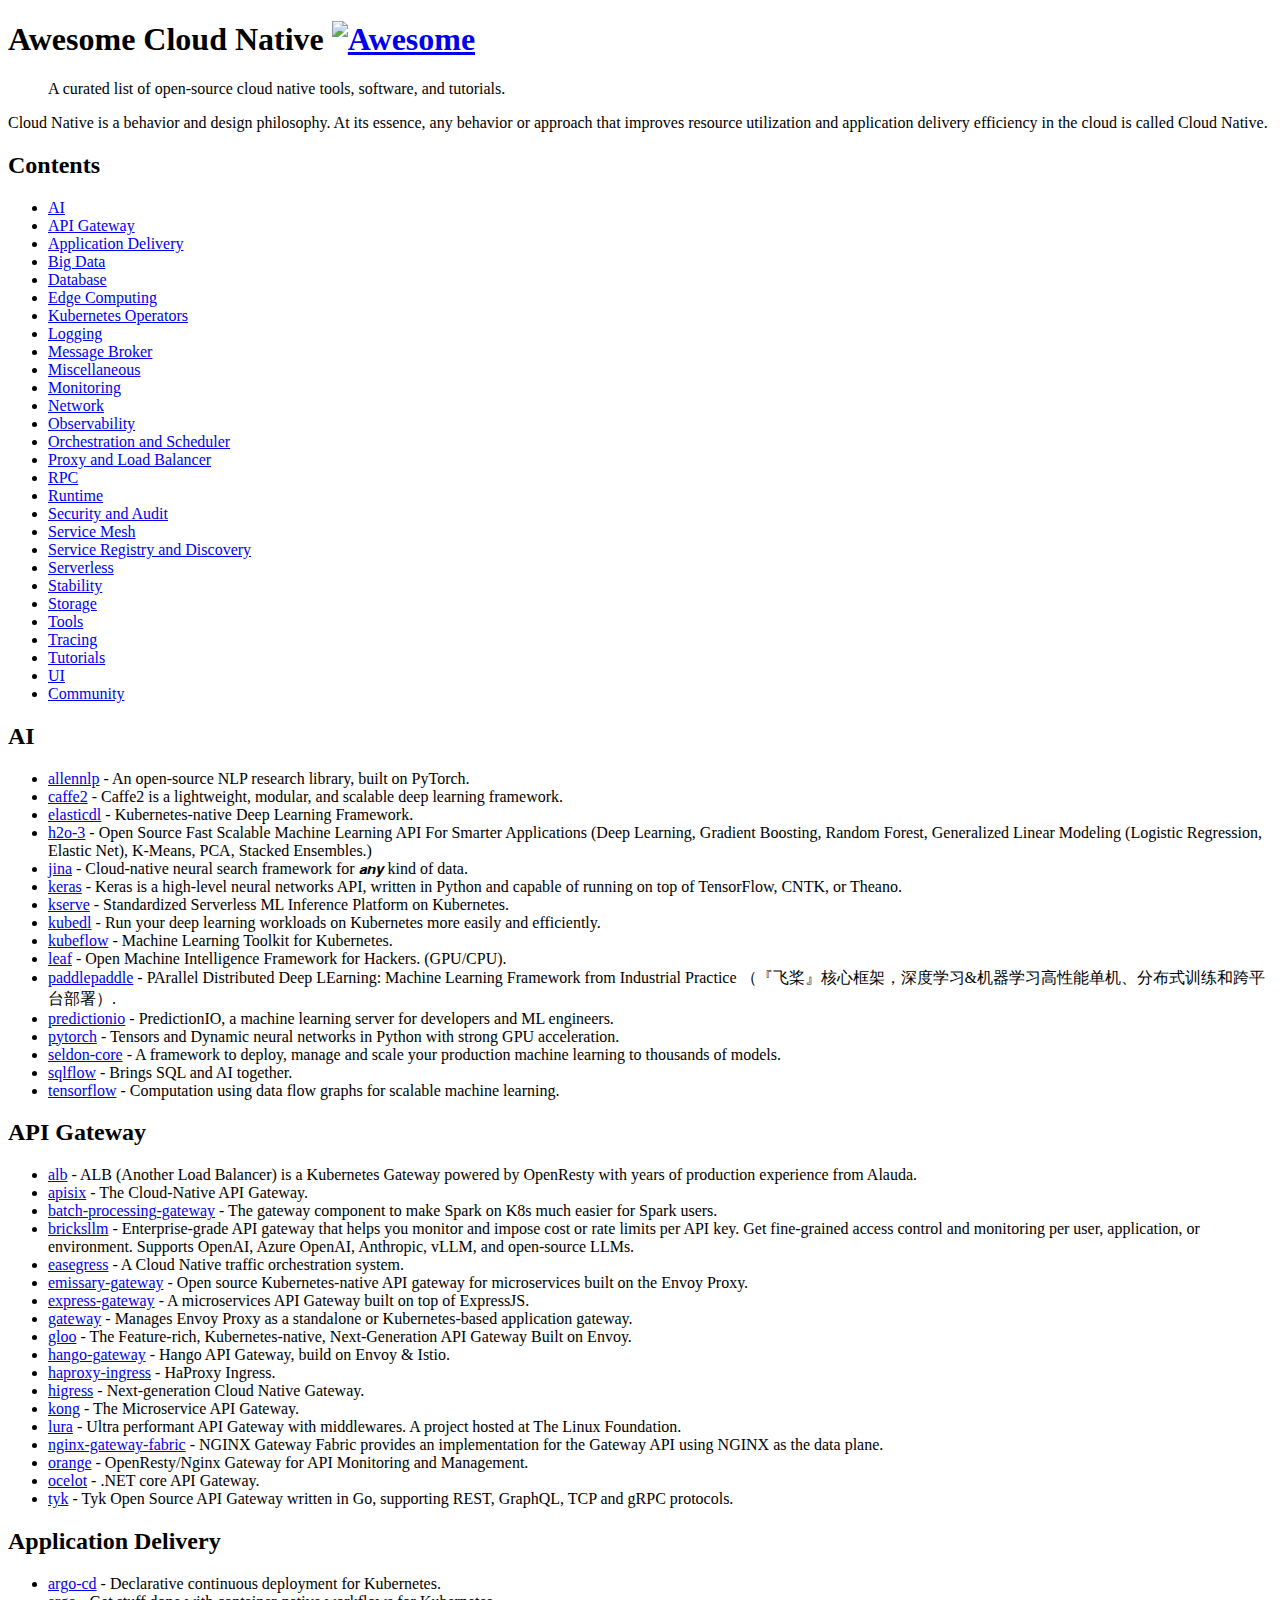
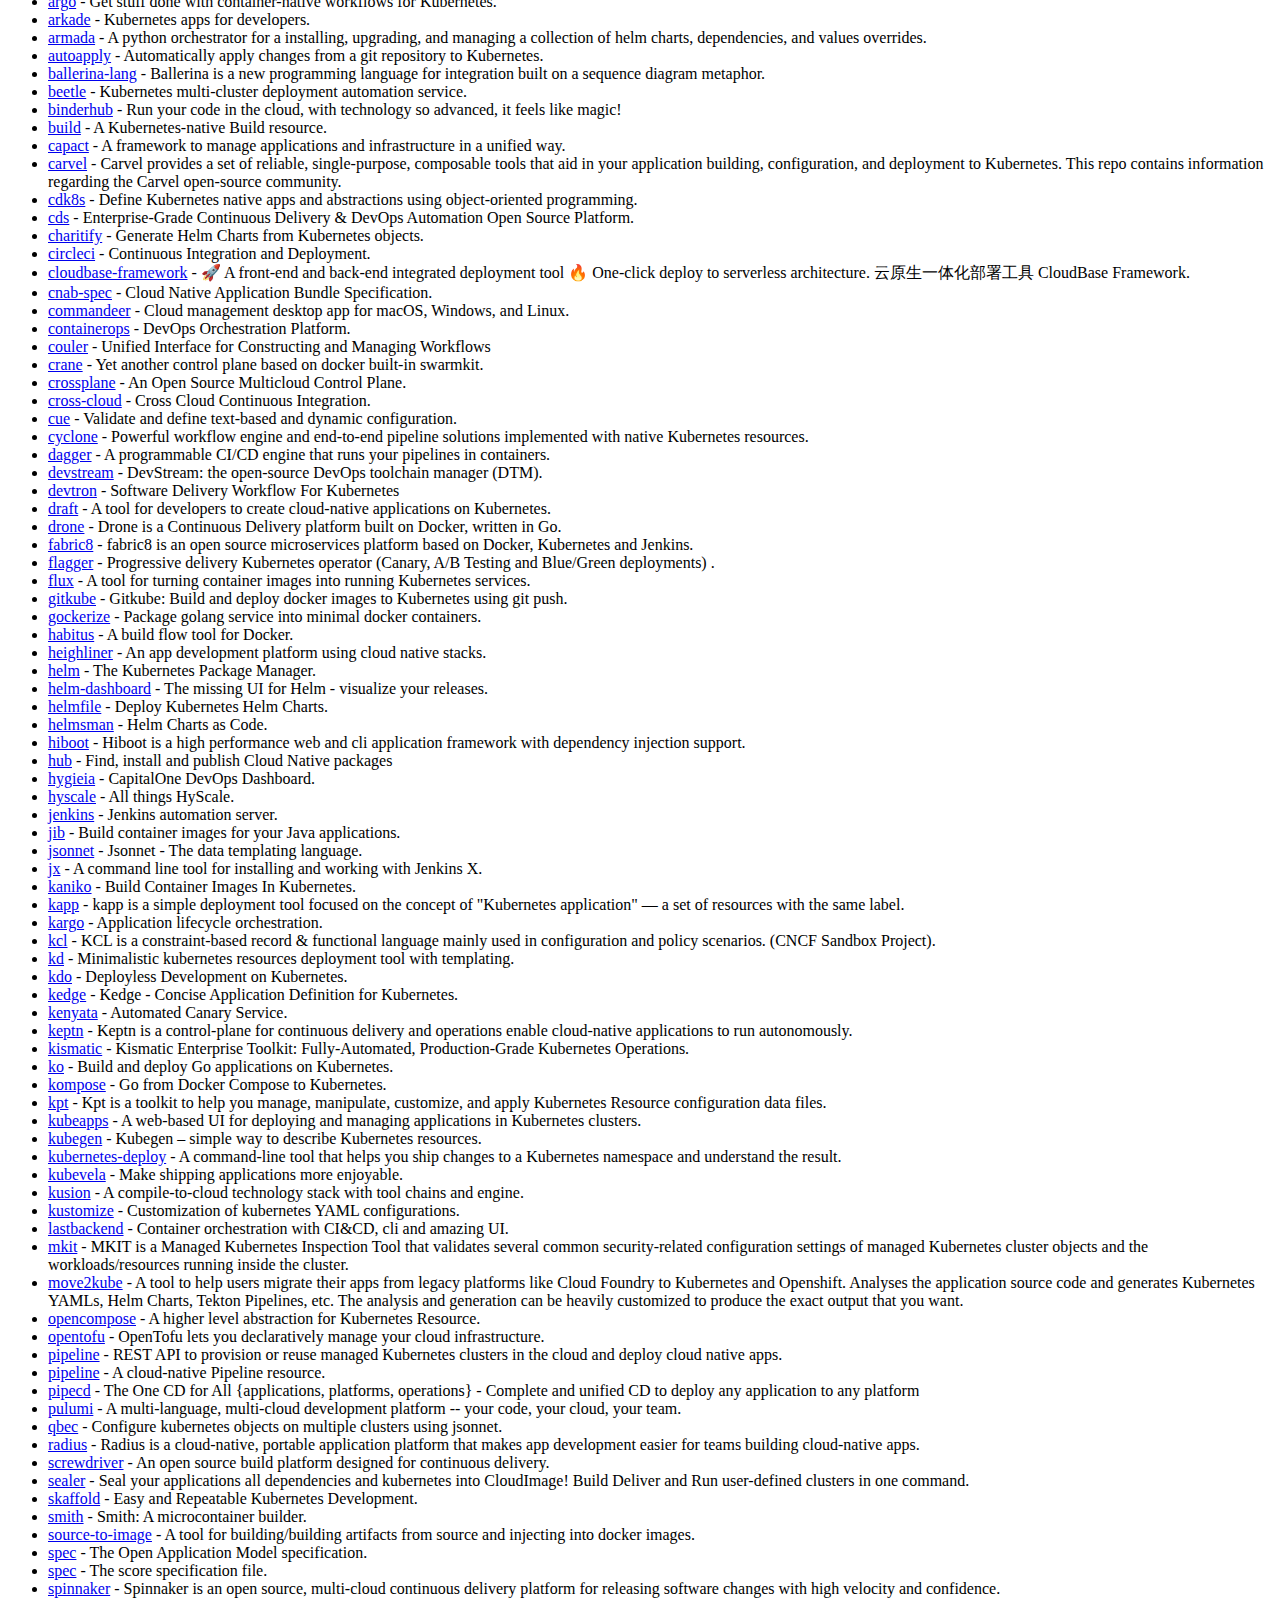
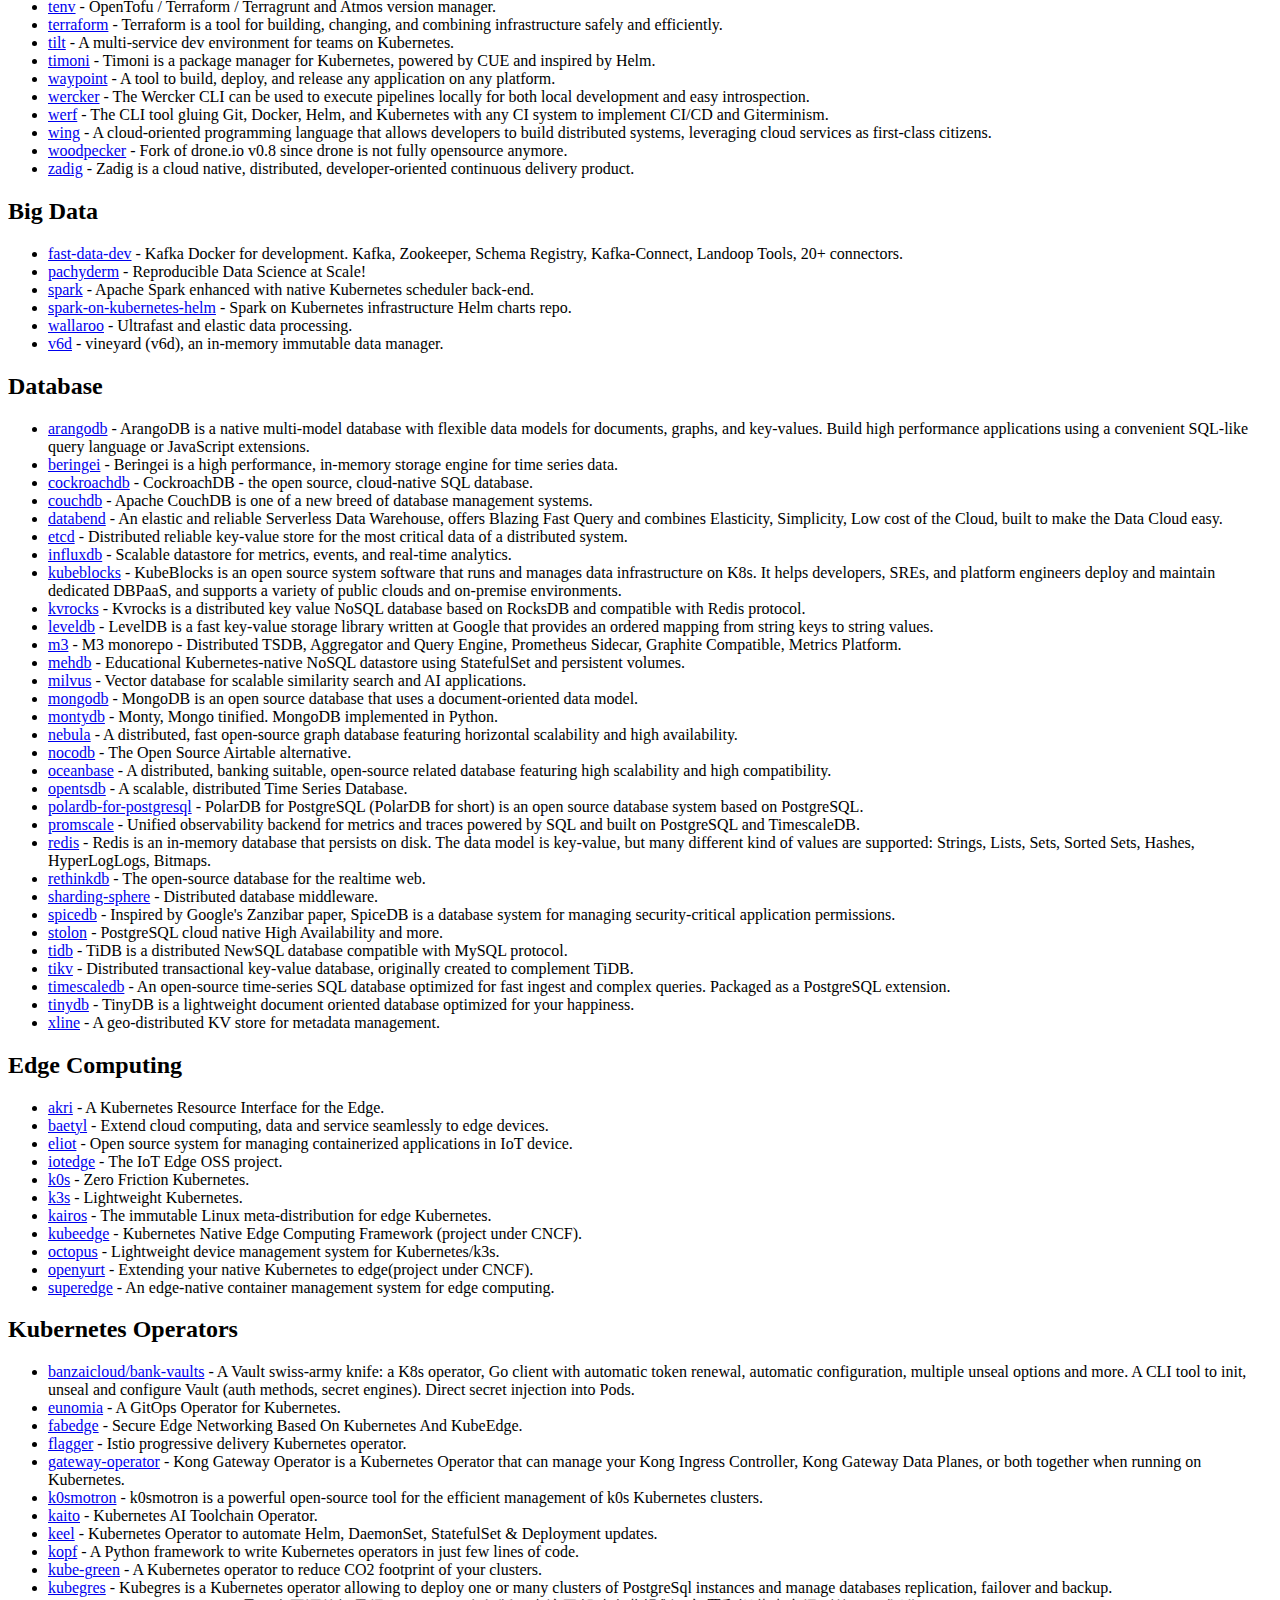
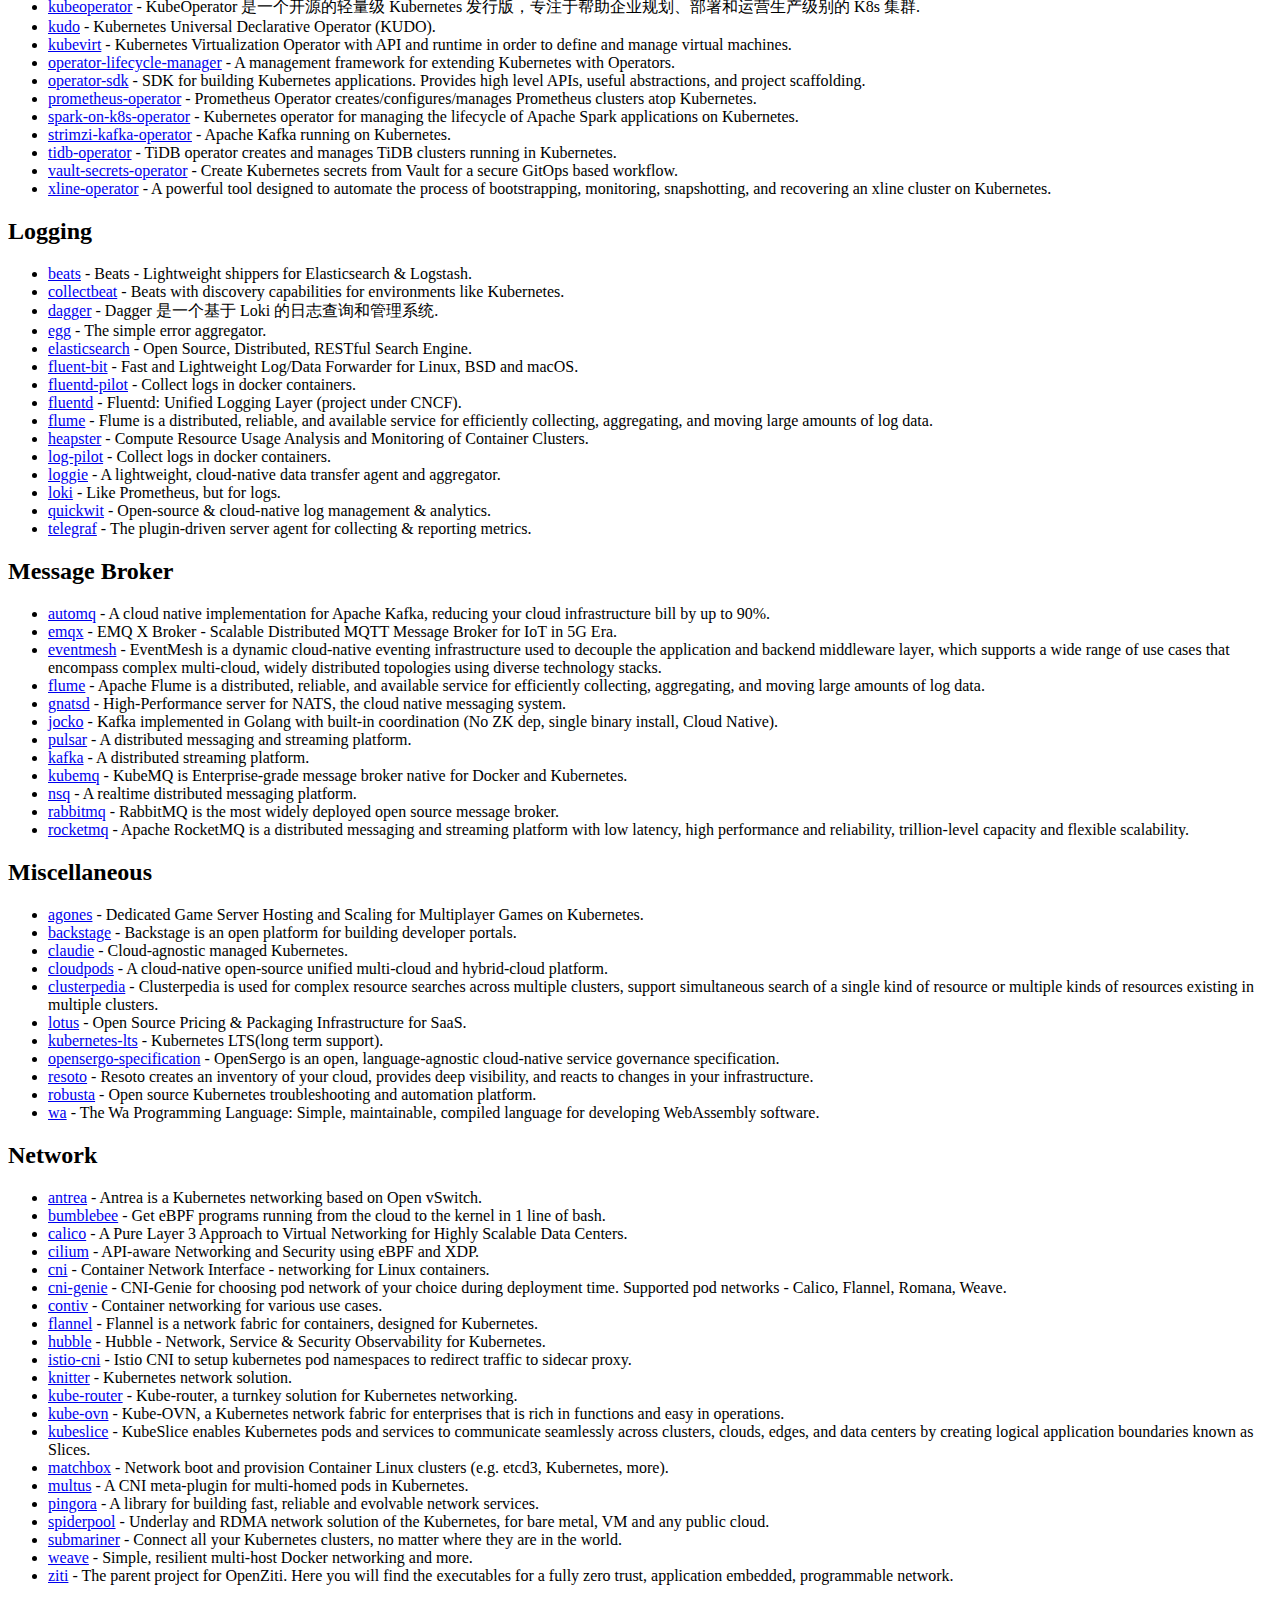
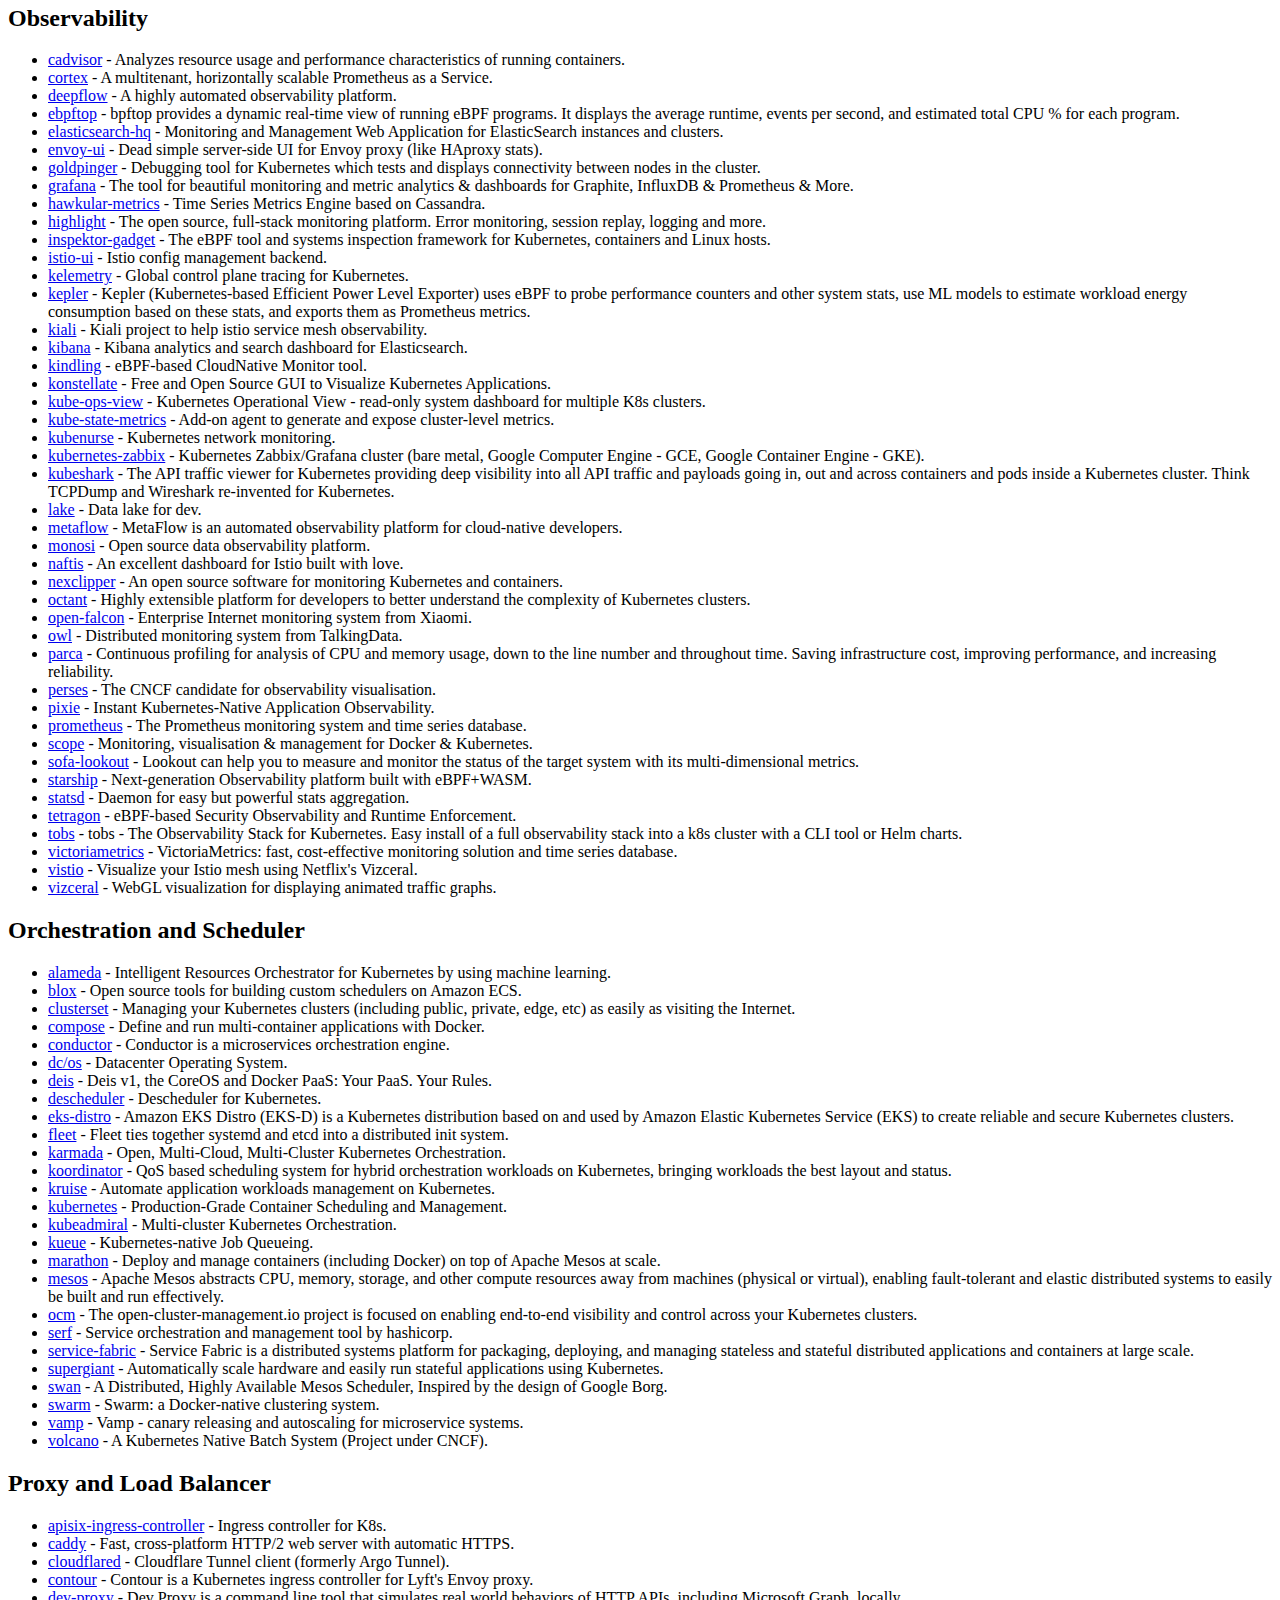
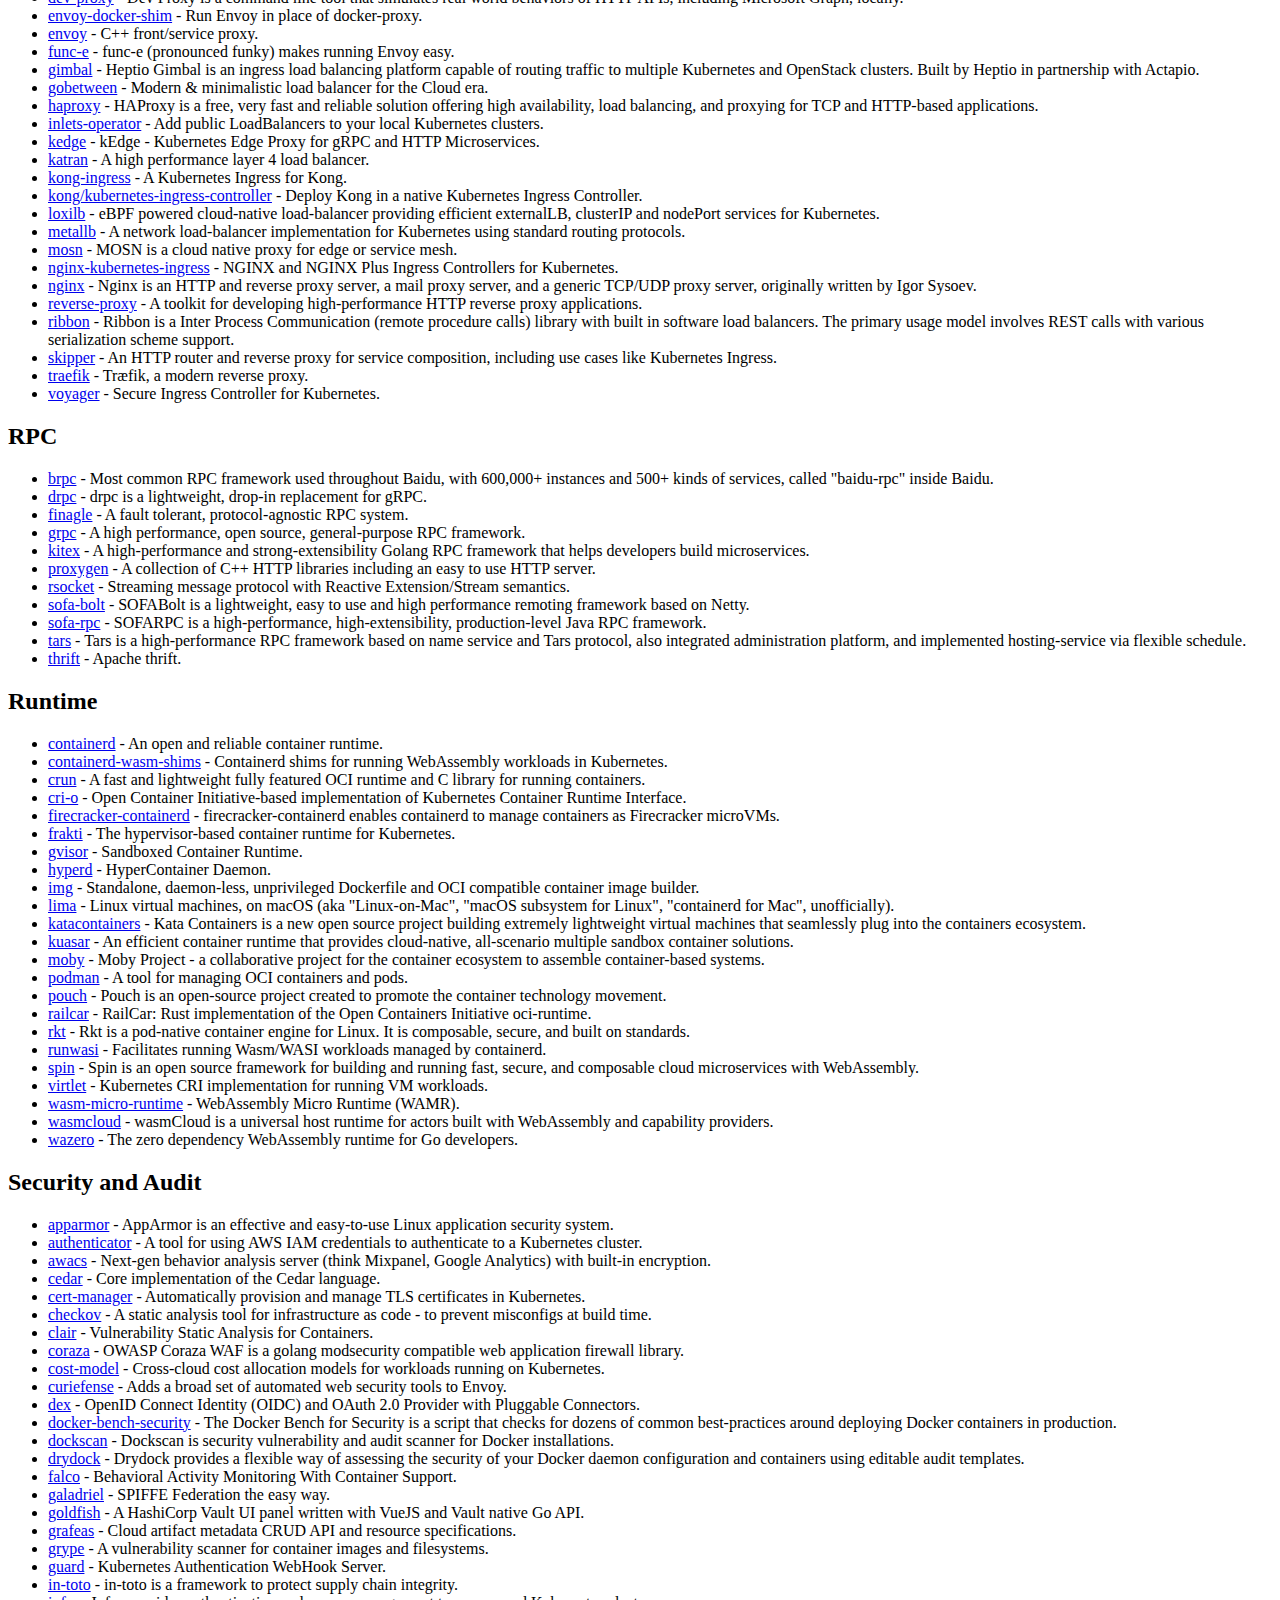
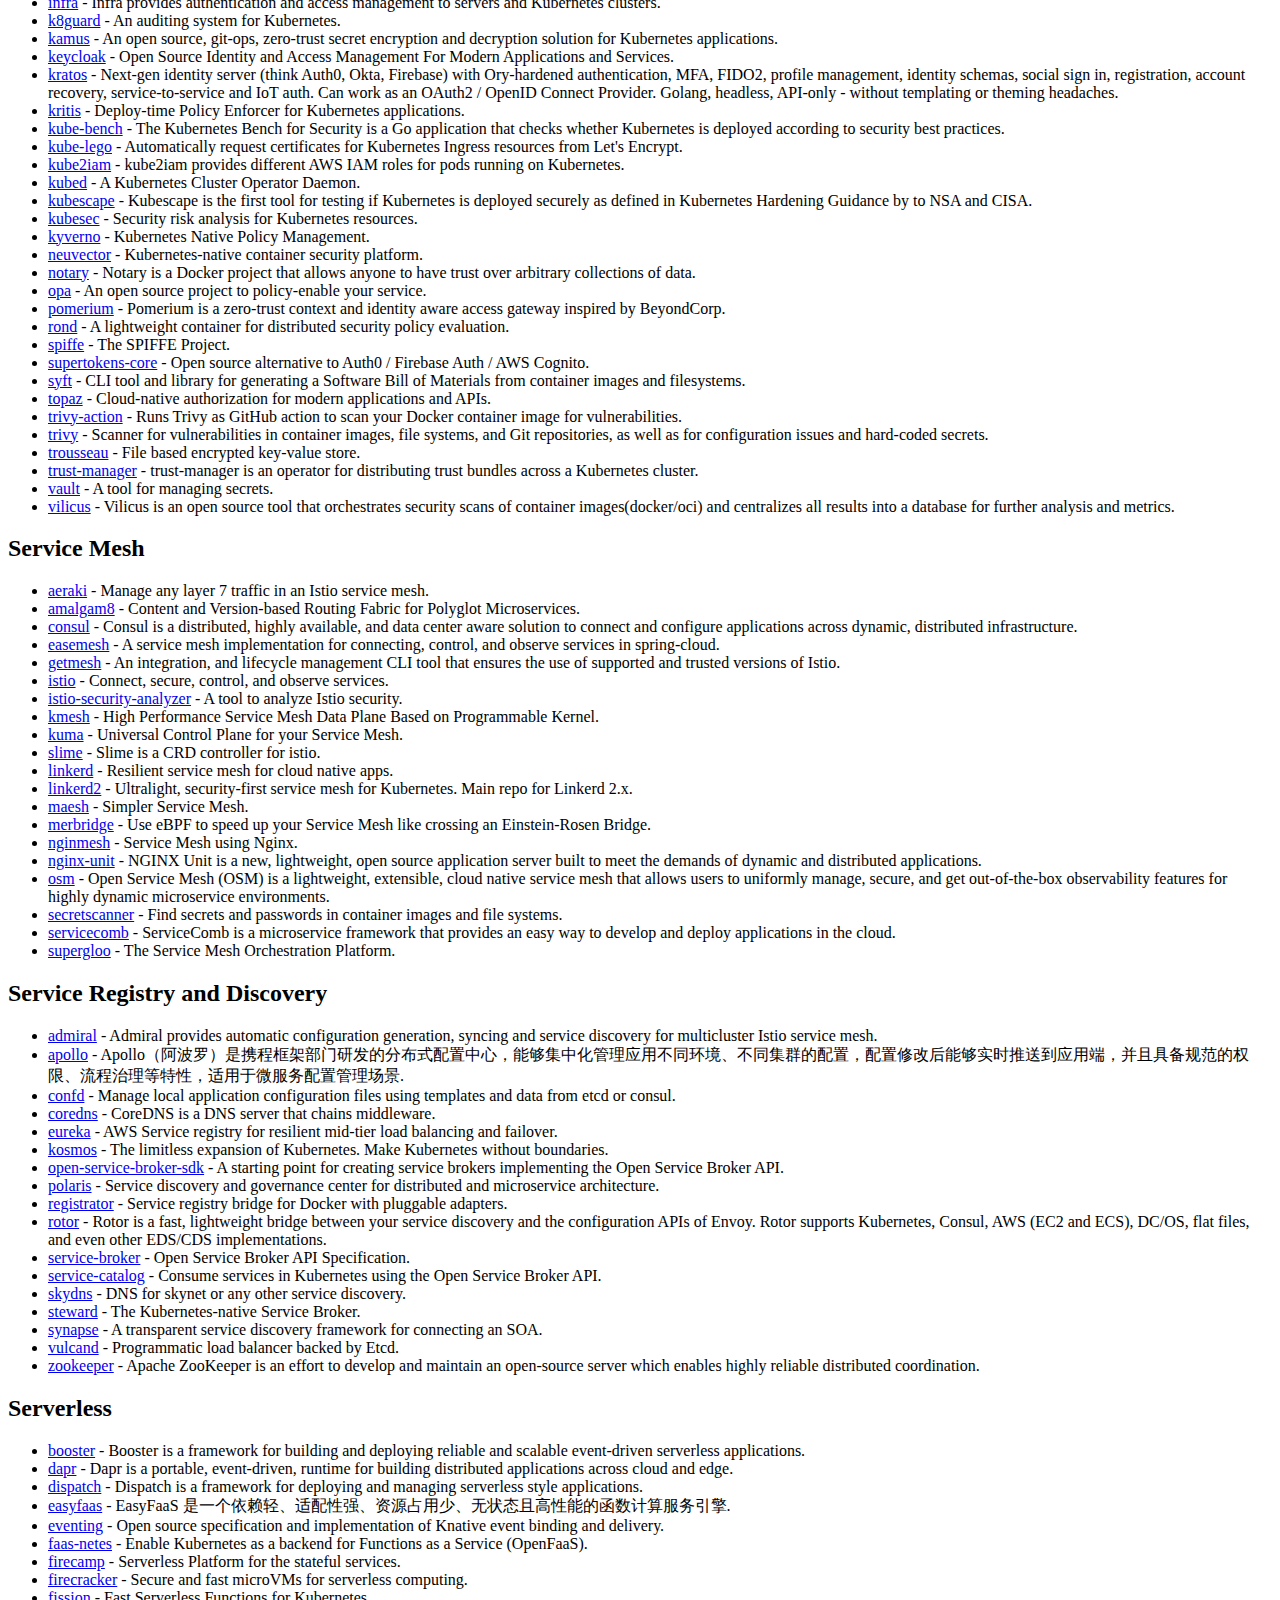
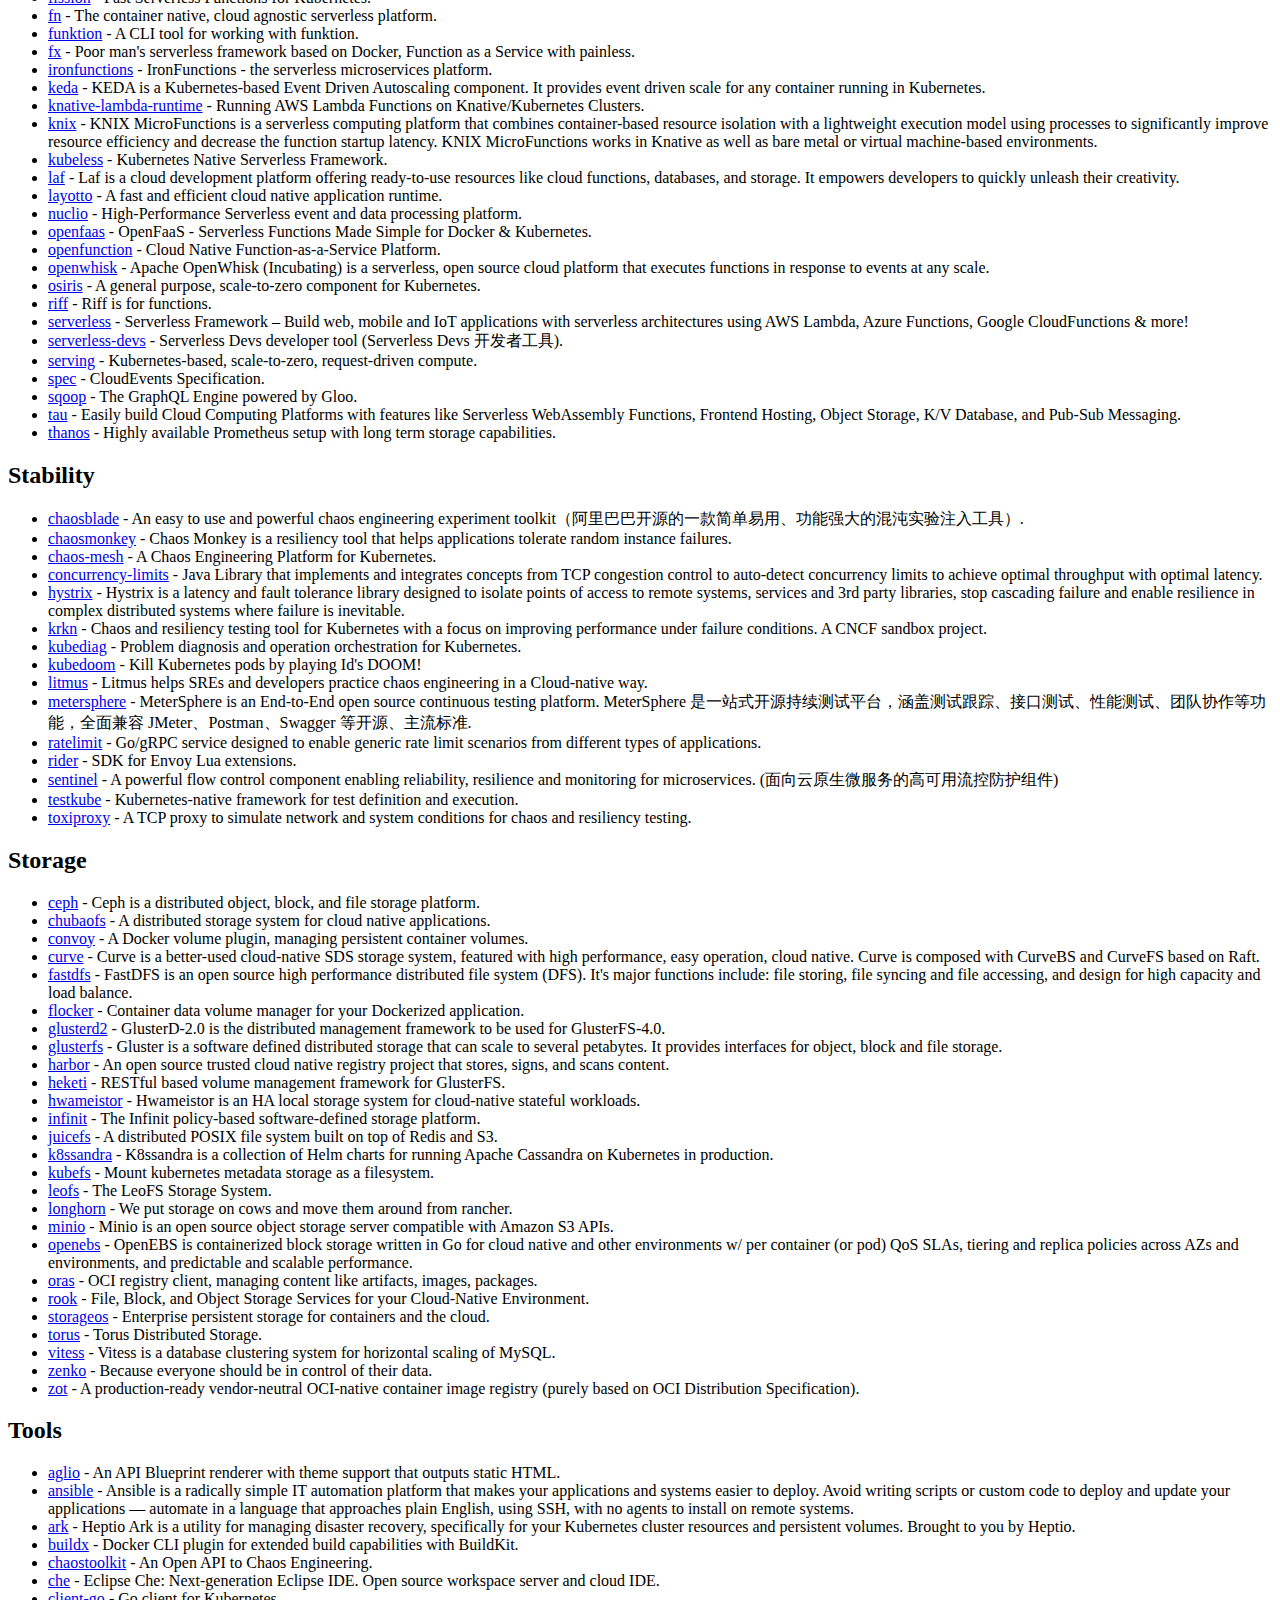
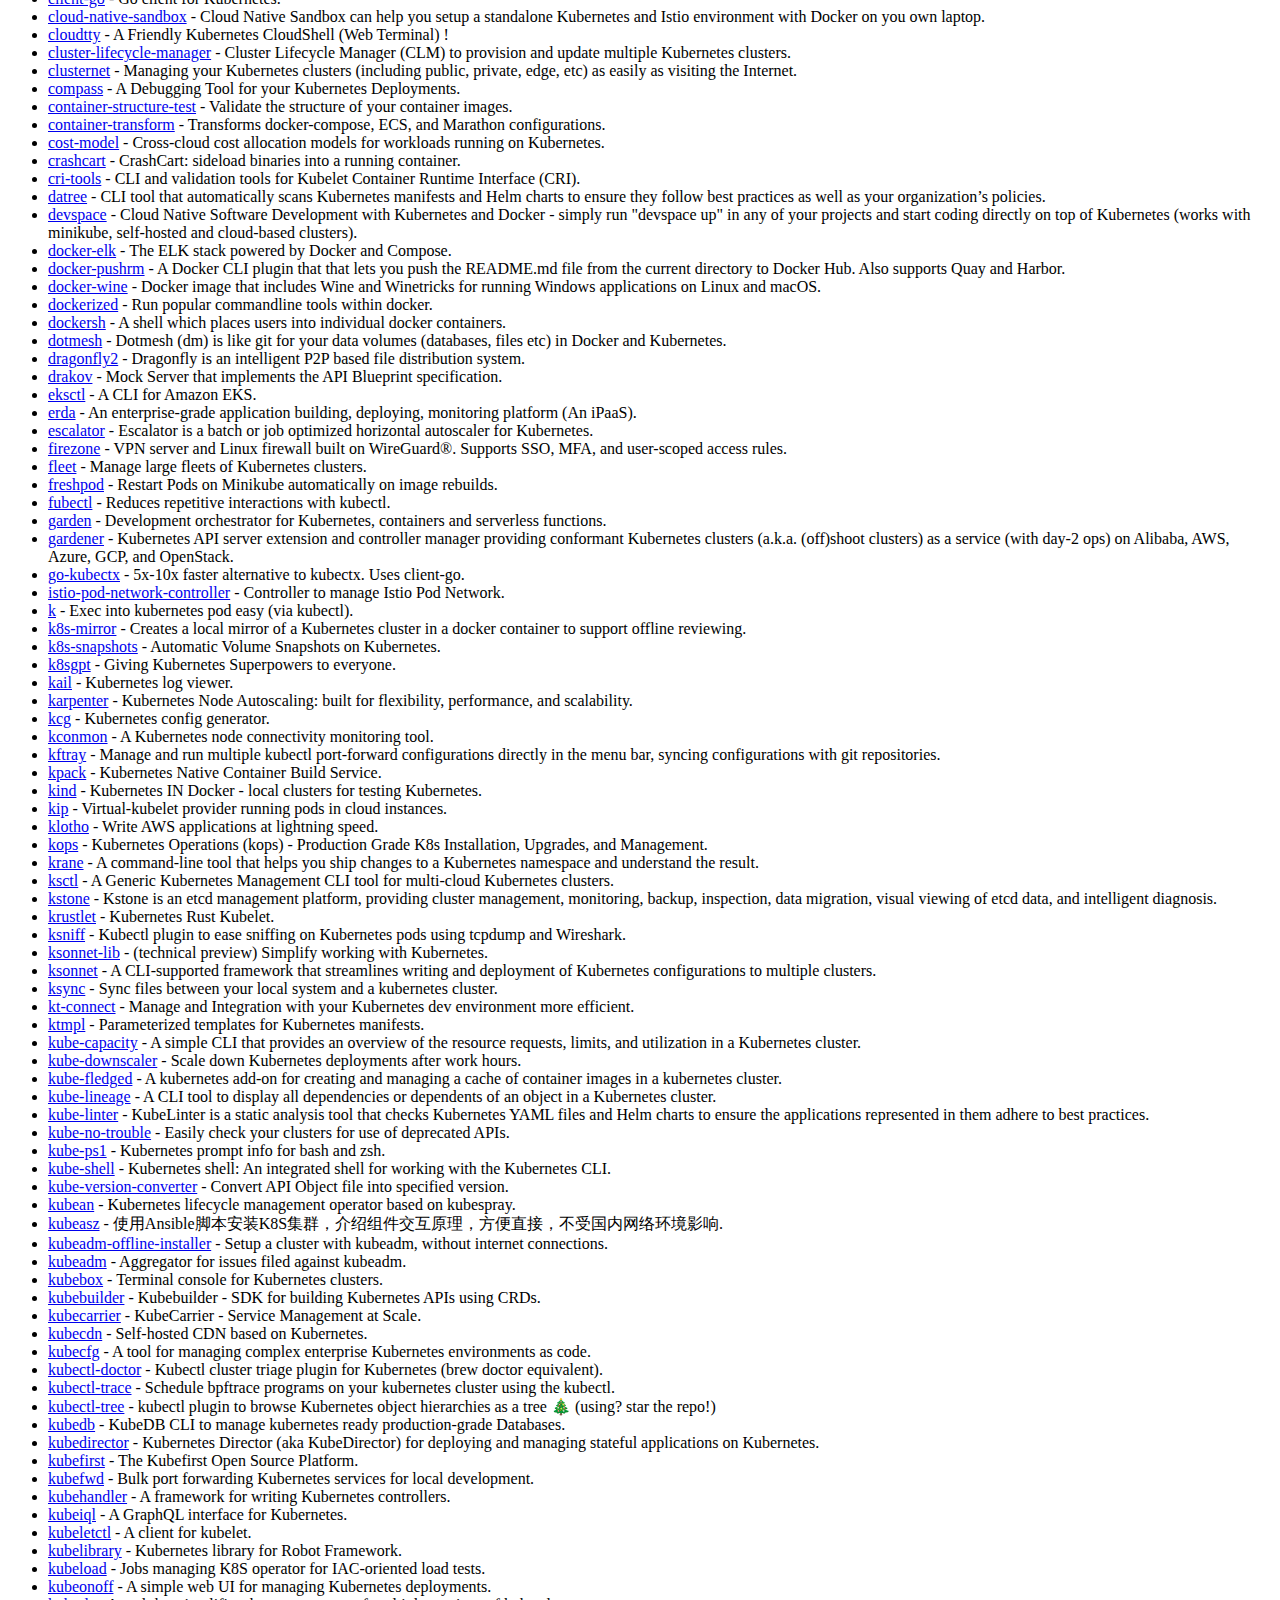
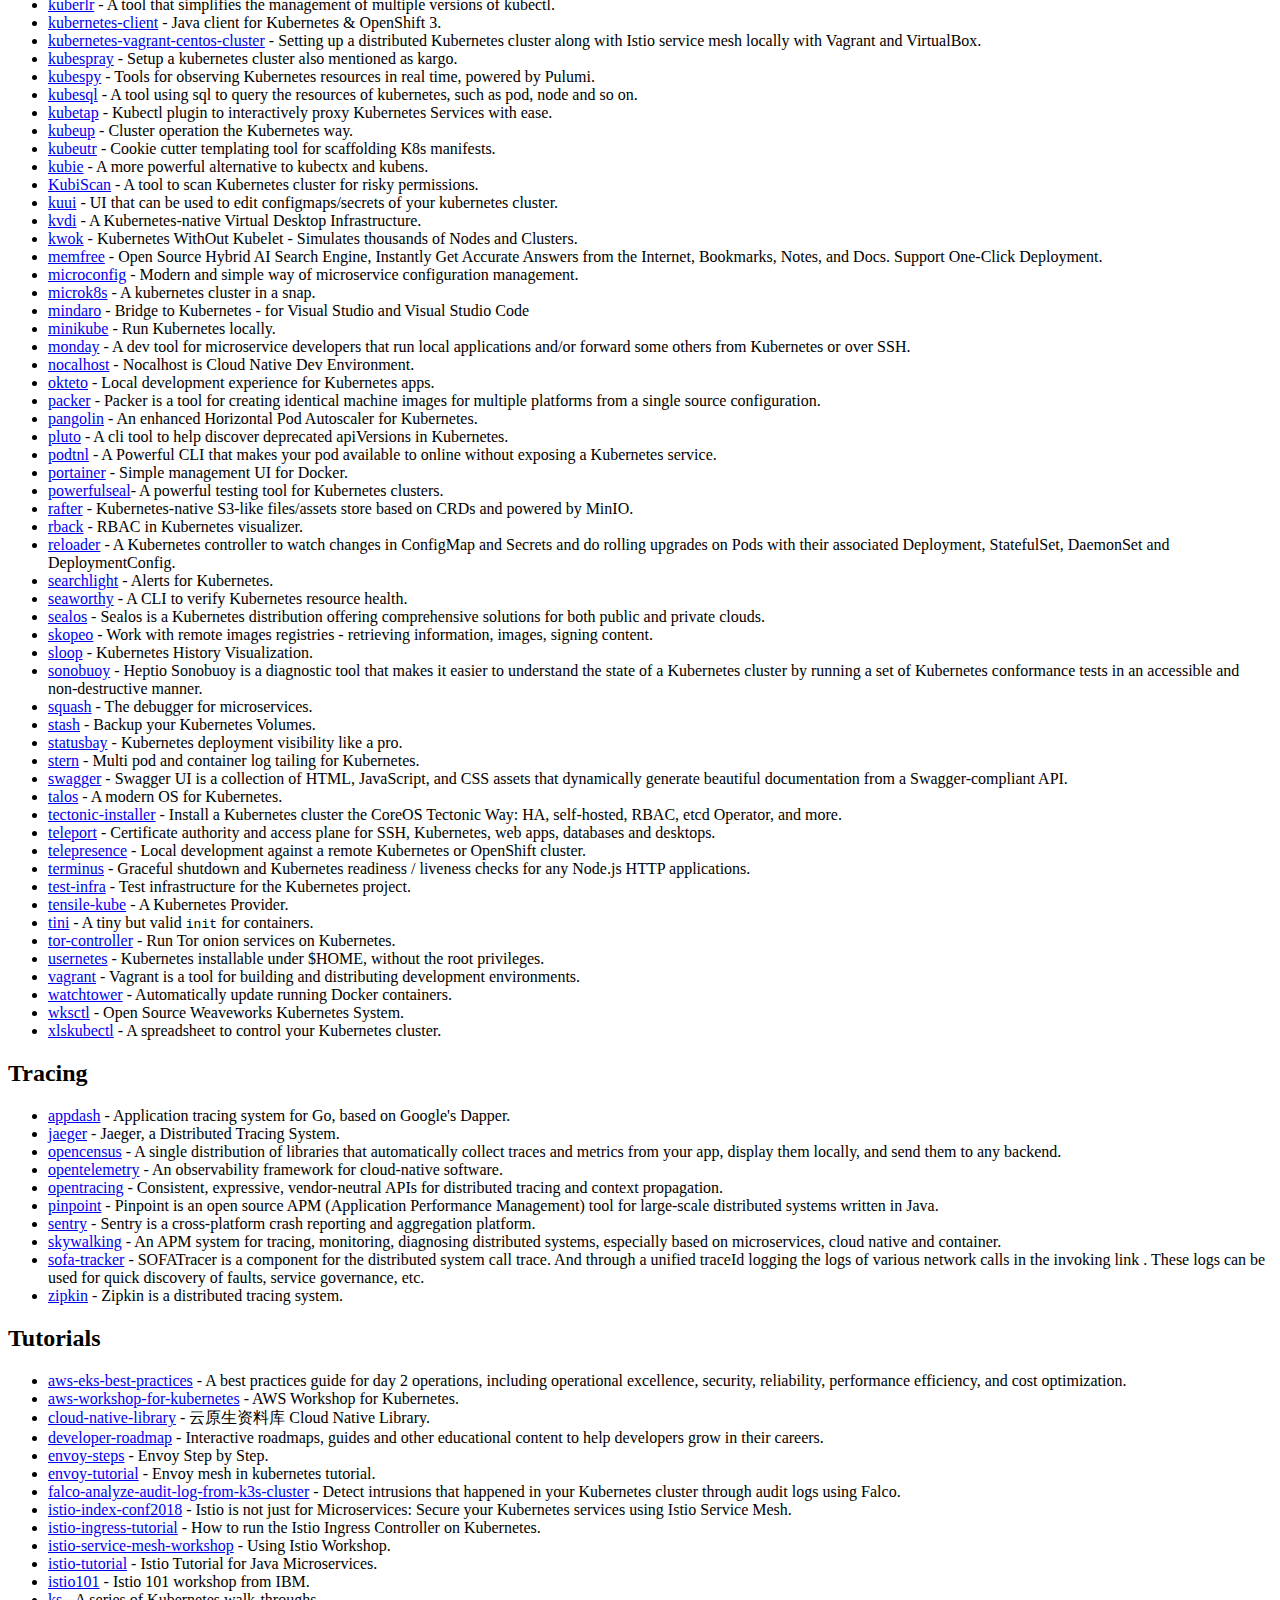
==== index.html @ 857cacf3 "deploy: 0e3bce67822b48ac70d7741eed1c9a5bd0a84af4" ====
<!DOCTYPE html>
<html>
<head>
	<meta charset="utf-8">
	<meta http-equiv="X-UA-Compatible" content="IE=edge">
	<meta http-equiv="Content-Language" content="en">
	<meta name="viewport" content="width=device-width">
    <link rel="shortcut icon" href="https://jimmysong.io/favicon.png" type="image/x-icon">
    <link rel="icon" href="https://jimmysong.io/favicon.png" type="image/x-icon">
    <meta property="og:image" content="https://jimmysong.io/favicon.png">
	<title>Awesome Cloud Native</title>
	<meta name="description" content="A curated list of open-source cloud native tools, software and tutorials.">
	<meta name="keywords" content="cloud native, open source, tutorials, software">
	<link rel="stylesheet" type="text/css" href="./assets/fonts/firasans.css">
	<link rel="stylesheet" type="text/css" href="./assets/normalize.css">
	<link rel="stylesheet" type="text/css" href="./assets/awesome-go.css">
    <!-- Google tag (gtag.js) -->
    <script async src="https://www.googletagmanager.com/gtag/js?id=G-ESY906ZWZ0"></script>
    <script>
      window.dataLayer = window.dataLayer || [];
      function gtag(){dataLayer.push(arguments);}
      gtag('js', new Date());

      gtag('config', 'G-ESY906ZWZ0');
    </script>
</head>
<body>
	<div id="content">
		<h1><a name="awesome-cloud-native" class="anchor" href="#awesome-cloud-native" rel="nofollow" aria-hidden="true"><span class="octicon octicon-link"></span></a>Awesome Cloud Native <a href="https://github.com/sindresorhus/awesome" rel="nofollow"><img src="https://awesome.re/badge.svg" alt="Awesome"></a></h1>

<blockquote>
<p>A curated list of open-source cloud native tools, software, and tutorials.</p>
</blockquote>

<p>Cloud Native is a behavior and design philosophy. At its essence, any behavior or approach that improves resource utilization and application delivery efficiency in the cloud is called Cloud Native.</p>
<h2><a name="contents" class="anchor" href="#contents" rel="nofollow" aria-hidden="true"><span class="octicon octicon-link"></span></a>
Contents</h2>

<ul>
<li><a href="#ai" rel="nofollow">AI</a></li>
<li><a href="#api-gateway" rel="nofollow">API Gateway</a></li>
<li><a href="#application-delivery" rel="nofollow">Application Delivery</a></li>
<li><a href="#big-data" rel="nofollow">Big Data</a></li>
<li><a href="#database" rel="nofollow">Database</a></li>
<li><a href="#edge-computing" rel="nofollow">Edge Computing</a></li>
<li><a href="#kubernetes-operators" rel="nofollow">Kubernetes Operators</a></li>
<li><a href="#logging" rel="nofollow">Logging</a></li>
<li><a href="#message-broker" rel="nofollow">Message Broker</a></li>
<li><a href="#miscellaneous" rel="nofollow">Miscellaneous</a></li>
<li><a href="#monitoring" rel="nofollow">Monitoring</a></li>
<li><a href="#network" rel="nofollow">Network</a></li>
<li><a href="#observability" rel="nofollow">Observability</a></li>
<li><a href="#orchestration-and-scheduler" rel="nofollow">Orchestration and Scheduler</a></li>
<li><a href="#proxy-and-load-balancer" rel="nofollow">Proxy and Load Balancer</a></li>
<li><a href="#rpc" rel="nofollow">RPC</a></li>
<li><a href="#runtime" rel="nofollow">Runtime</a></li>
<li><a href="#security-and-audit" rel="nofollow">Security and Audit</a></li>
<li><a href="#service-mesh" rel="nofollow">Service Mesh</a></li>
<li><a href="#service-registry-and-discovery" rel="nofollow">Service Registry and Discovery</a></li>
<li><a href="#serverless" rel="nofollow">Serverless</a></li>
<li><a href="#stability" rel="nofollow">Stability</a></li>
<li><a href="#storage" rel="nofollow">Storage</a></li>
<li><a href="#tools" rel="nofollow">Tools</a></li>
<li><a href="#tracing" rel="nofollow">Tracing</a></li>
<li><a href="#tutorials" rel="nofollow">Tutorials</a></li>
<li><a href="#ui" rel="nofollow">UI</a></li>
<li><a href="#community" rel="nofollow">Community</a></li>
</ul>
<h2><a name="ai" class="anchor" href="#ai" rel="nofollow" aria-hidden="true"><span class="octicon octicon-link"></span></a>
AI</h2>

<ul>
<li><a href="https://github.com/allenai/allennlp" rel="nofollow">allennlp</a> - An open-source NLP research library, built on PyTorch.</li>
<li><a href="https://github.com/facebookarchive/caffe2" rel="nofollow">caffe2</a> - Caffe2 is a lightweight, modular, and scalable deep learning framework.</li>
<li><a href="https://github.com/sql-machine-learning/elasticdl" rel="nofollow">elasticdl</a> - Kubernetes-native Deep Learning Framework.</li>
<li><a href="https://github.com/h2oai/h2o-3" rel="nofollow">h2o-3</a> - Open Source Fast Scalable Machine Learning API For Smarter Applications (Deep Learning, Gradient Boosting, Random Forest, Generalized Linear Modeling (Logistic Regression, Elastic Net), K-Means, PCA, Stacked Ensembles.)</li>
<li><a href="https://github.com/jina-ai/jina" rel="nofollow">jina</a> - Cloud-native neural search framework for 𝙖𝙣𝙮 kind of data.</li>
<li><a href="https://github.com/keras-team/keras" rel="nofollow">keras</a> - Keras is a high-level neural networks API, written in Python and capable of running on top of TensorFlow, CNTK, or Theano.</li>
<li><a href="https://github.com/kserve/kserve" rel="nofollow">kserve</a> - Standardized Serverless ML Inference Platform on Kubernetes.</li>
<li><a href="https://github.com/kubedl-io/kubedl" rel="nofollow">kubedl</a> - Run your deep learning workloads on Kubernetes more easily and efficiently.</li>
<li><a href="https://github.com/kubeflow/kubeflow" rel="nofollow">kubeflow</a> - Machine Learning Toolkit for Kubernetes.</li>
<li><a href="https://github.com/autumnai/leaf" rel="nofollow">leaf</a> - Open Machine Intelligence Framework for Hackers. (GPU/CPU).</li>
<li><a href="https://github.com/PaddlePaddle/Paddle" rel="nofollow">paddlepaddle</a> - PArallel Distributed Deep LEarning: Machine Learning Framework from Industrial Practice （『飞桨』核心框架，深度学习&amp;机器学习高性能单机、分布式训练和跨平台部署）.</li>
<li><a href="https://github.com/apache/predictionio" rel="nofollow">predictionio</a> - PredictionIO, a machine learning server for developers and ML engineers.</li>
<li><a href="https://github.com/pytorch/pytorch" rel="nofollow">pytorch</a> - Tensors and Dynamic neural networks in Python with strong GPU acceleration.</li>
<li><a href="https://github.com/SeldonIO/seldon-core" rel="nofollow">seldon-core</a> - A framework to deploy, manage and scale your production machine learning to thousands of models.</li>
<li><a href="https://github.com/sql-machine-learning/sqlflow" rel="nofollow">sqlflow</a> - Brings SQL and AI together.</li>
<li><a href="https://github.com/tensorflow/tensorflow" rel="nofollow">tensorflow</a> - Computation using data flow graphs for scalable machine learning.</li>
</ul>
<h2><a name="api-gateway" class="anchor" href="#api-gateway" rel="nofollow" aria-hidden="true"><span class="octicon octicon-link"></span></a>
API Gateway</h2>

<ul>
<li><a href="https://github.com/alauda/alb" rel="nofollow">alb</a> - ALB (Another Load Balancer) is a Kubernetes Gateway powered by OpenResty with years of production experience from Alauda.</li>
<li><a href="https://github.com/apache/apisix" rel="nofollow">apisix</a> - The Cloud-Native API Gateway.</li>
<li><a href="https://github.com/apple/batch-processing-gateway" rel="nofollow">batch-processing-gateway</a> - The gateway component to make Spark on K8s much easier for Spark users.</li>
<li><a href="https://github.com/bricks-cloud/BricksLLM" rel="nofollow">bricksllm</a> - Enterprise-grade API gateway that helps you monitor and impose cost or rate limits per API key. Get fine-grained access control and monitoring per user, application, or environment. Supports OpenAI, Azure OpenAI, Anthropic, vLLM, and open-source LLMs.</li>
<li><a href="https://github.com/megaease/easegress" rel="nofollow">easegress</a> - A Cloud Native traffic orchestration system.</li>
<li><a href="https://github.com/emissary-ingress/emissary" rel="nofollow">emissary-gateway</a> - Open source Kubernetes-native API gateway for microservices built on the Envoy Proxy.</li>
<li><a href="https://github.com/ExpressGateway/express-gateway" rel="nofollow">express-gateway</a> - A microservices API Gateway built on top of ExpressJS.</li>
<li><a href="https://github.com/envoyproxy/gateway" rel="nofollow">gateway</a> - Manages Envoy Proxy as a standalone or Kubernetes-based application gateway.</li>
<li><a href="https://github.com/solo-io/gloo" rel="nofollow">gloo</a> - The Feature-rich, Kubernetes-native, Next-Generation API Gateway Built on Envoy.</li>
<li><a href="https://github.com/hango-io/hango-gateway" rel="nofollow">hango-gateway</a> - Hango API Gateway, build on Envoy &amp; Istio.</li>
<li><a href="https://github.com/jcmoraisjr/haproxy-ingress" rel="nofollow">haproxy-ingress</a> - HaProxy Ingress.</li>
<li><a href="https://github.com/alibaba/higress" rel="nofollow">higress</a> - Next-generation Cloud Native Gateway.</li>
<li><a href="https://github.com/Kong/kong" rel="nofollow">kong</a> - The Microservice API Gateway.</li>
<li><a href="https://github.com/luraproject/lura" rel="nofollow">lura</a> - Ultra performant API Gateway with middlewares. A project hosted at The Linux Foundation.</li>
<li><a href="https://github.com/nginxinc/nginx-gateway-fabric" rel="nofollow">nginx-gateway-fabric</a> - NGINX Gateway Fabric provides an implementation for the Gateway API using NGINX as the data plane.</li>
<li><a href="https://github.com/orlabs/orange" rel="nofollow">orange</a> - OpenResty/Nginx Gateway for API Monitoring and Management.</li>
<li><a href="https://github.com/ThreeMammals/Ocelot" rel="nofollow">ocelot</a> - .NET core API Gateway.</li>
<li><a href="https://github.com/TykTechnologies/tyk" rel="nofollow">tyk</a> - Tyk Open Source API Gateway written in Go, supporting REST, GraphQL, TCP and gRPC protocols.</li>
</ul>
<h2><a name="application-delivery" class="anchor" href="#application-delivery" rel="nofollow" aria-hidden="true"><span class="octicon octicon-link"></span></a>
Application Delivery</h2>

<ul>
<li><a href="https://github.com/argoproj/argo-cd/" rel="nofollow">argo-cd</a> - Declarative continuous deployment for Kubernetes.</li>
<li><a href="https://github.com/argoproj/argo" rel="nofollow">argo</a> - Get stuff done with container-native workflows for Kubernetes.</li>
<li><a href="https://github.com/alexellis/arkade" rel="nofollow">arkade</a> - Kubernetes apps for developers.</li>
<li><a href="https://github.com/att-comdev/armada" rel="nofollow">armada</a> - A python orchestrator for a installing, upgrading, and managing a collection of helm charts, dependencies, and values overrides.</li>
<li><a href="https://github.com/autoapply/autoapply" rel="nofollow">autoapply</a> - Automatically apply changes from a git repository to Kubernetes.</li>
<li><a href="https://github.com/ballerina-platform/ballerina-lang" rel="nofollow">ballerina-lang</a> - Ballerina is a new programming language for integration built on a sequence diagram metaphor.</li>
<li><a href="https://github.com/Clivern/Beetle" rel="nofollow">beetle</a> - Kubernetes multi-cluster deployment automation service.</li>
<li><a href="https://github.com/jupyterhub/binderhub" rel="nofollow">binderhub</a> - Run your code in the cloud, with technology so advanced, it feels like magic!</li>
<li><a href="https://github.com/knative/build" rel="nofollow">build</a> - A Kubernetes-native Build resource.</li>
<li><a href="https://github.com/capactio/capact" rel="nofollow">capact</a> - A framework to manage applications and infrastructure in a unified way.</li>
<li><a href="https://github.com/carvel-dev/carvel" rel="nofollow">carvel</a> - Carvel provides a set of reliable, single-purpose, composable tools that aid in your application building, configuration, and deployment to Kubernetes. This repo contains information regarding the Carvel open-source community.</li>
<li><a href="https://github.com/awslabs/cdk8s" rel="nofollow">cdk8s</a> - Define Kubernetes native apps and abstractions using object-oriented programming.</li>
<li><a href="https://github.com/ovh/cds" rel="nofollow">cds</a> - Enterprise-Grade Continuous Delivery &amp; DevOps Automation Open Source Platform.</li>
<li><a href="https://github.com/kubepack/chartify" rel="nofollow">charitify</a> - Generate Helm Charts from Kubernetes objects.</li>
<li><a href="https://github.com/circleci" rel="nofollow">circleci</a> - Continuous Integration and Deployment.</li>
<li><a href="https://github.com/Tencent/cloudbase-framework" rel="nofollow">cloudbase-framework</a> - 🚀 A front-end and back-end integrated deployment tool 🔥 One-click deploy to serverless architecture. 云原生一体化部署工具 CloudBase Framework.</li>
<li><a href="https://github.com/cnabio/cnab-spec" rel="nofollow">cnab-spec</a> - Cloud Native Application Bundle Specification.</li>
<li><a href="https://github.com/commandeer/open" rel="nofollow">commandeer</a> - Cloud management desktop app for macOS, Windows, and Linux.</li>
<li><a href="https://github.com/Huawei/containerops" rel="nofollow">containerops</a> - DevOps Orchestration Platform.</li>
<li><a href="https://github.com/couler-proj/couler" rel="nofollow">couler</a> - Unified Interface for Constructing and Managing Workflows</li>
<li><a href="https://github.com/Dataman-Cloud/crane" rel="nofollow">crane</a> - Yet another control plane based on docker built-in swarmkit.</li>
<li><a href="https://github.com/crossplane/crossplane" rel="nofollow">crossplane</a> - An Open Source Multicloud Control Plane.</li>
<li><a href="https://github.com/crosscloudci/cross-cloud" rel="nofollow">cross-cloud</a> - Cross Cloud Continuous Integration.</li>
<li><a href="https://github.com/cuelang/cue" rel="nofollow">cue</a> - Validate and define text-based and dynamic configuration.</li>
<li><a href="https://github.com/caicloud/cyclone" rel="nofollow">cyclone</a> - Powerful workflow engine and end-to-end pipeline solutions implemented with native Kubernetes resources.</li>
<li><a href="https://github.com/dagger/dagger" rel="nofollow">dagger</a> - A programmable CI/CD engine that runs your pipelines in containers.</li>
<li><a href="https://github.com/devstream-io/devstream" rel="nofollow">devstream</a> - DevStream: the open-source DevOps toolchain manager (DTM).</li>
<li><a href="https://github.com/devtron-labs/devtron" rel="nofollow">devtron</a> - Software Delivery Workflow For Kubernetes</li>
<li><a href="https://github.com/azure/draft" rel="nofollow">draft</a> - A tool for developers to create cloud-native applications on Kubernetes.</li>
<li><a href="https://github.com/drone/drone" rel="nofollow">drone</a> - Drone is a Continuous Delivery platform built on Docker, written in Go.</li>
<li><a href="https://github.com/fabric8io/fabric8" rel="nofollow">fabric8</a> - fabric8 is an open source microservices platform based on Docker, Kubernetes and Jenkins.</li>
<li><a href="https://github.com/weaveworks/flagger" rel="nofollow">flagger</a> - Progressive delivery Kubernetes operator (Canary, A/B Testing and Blue/Green deployments) .</li>
<li><a href="https://github.com/fluxcd/flux" rel="nofollow">flux</a> - A tool for turning container images into running Kubernetes services.</li>
<li><a href="https://github.com/hasura/gitkube" rel="nofollow">gitkube</a> - Gitkube: Build and deploy docker images to Kubernetes using git push.</li>
<li><a href="https://github.com/redbooth/gockerize" rel="nofollow">gockerize</a> - Package golang service into minimal docker containers.</li>
<li><a href="https://github.com/cloud66-oss/habitus" rel="nofollow">habitus</a> - A build flow tool for Docker.</li>
<li><a href="https://github.com/h8r-dev/heighliner" rel="nofollow">heighliner</a> - An app development platform using cloud native stacks.</li>
<li><a href="https://github.com/helm/helm" rel="nofollow">helm</a> - The Kubernetes Package Manager.</li>
<li><a href="https://github.com/komodorio/helm-dashboard" rel="nofollow">helm-dashboard</a> - The missing UI for Helm - visualize your releases.</li>
<li><a href="https://github.com/roboll/helmfile" rel="nofollow">helmfile</a> - Deploy Kubernetes Helm Charts.</li>
<li><a href="https://github.com/Praqma/helmsman" rel="nofollow">helmsman</a> - Helm Charts as Code.</li>
<li><a href="https://github.com/hidevopsio/hiboot" rel="nofollow">hiboot</a> - Hiboot is a high performance web and cli application framework with dependency injection support.</li>
<li><a href="https://github.com/artifacthub/hub" rel="nofollow">hub</a> - Find, install and publish Cloud Native packages</li>
<li><a href="https://github.com/Hygieia/Hygieia" rel="nofollow">hygieia</a> - CapitalOne DevOps Dashboard.</li>
<li><a href="https://github.com/hyscale/hyscale" rel="nofollow">hyscale</a> - All things HyScale.</li>
<li><a href="https://github.com/jenkinsci/jenkins" rel="nofollow">jenkins</a> - Jenkins automation server.</li>
<li><a href="https://github.com/GoogleContainerTools/jib" rel="nofollow">jib</a> - Build container images for your Java applications.</li>
<li><a href="https://github.com/google/jsonnet" rel="nofollow">jsonnet</a> - Jsonnet - The data templating language.</li>
<li><a href="https://github.com/jenkins-x/jx" rel="nofollow">jx</a> - A command line tool for installing and working with Jenkins X.</li>
<li><a href="https://github.com/GoogleContainerTools/kaniko" rel="nofollow">kaniko</a> - Build Container Images In Kubernetes.</li>
<li><a href="https://github.com/carvel-dev/kapp" rel="nofollow">kapp</a> - kapp is a simple deployment tool focused on the concept of &#34;Kubernetes application&#34; — a set of resources with the same label.</li>
<li><a href="https://github.com/akuity/kargo" rel="nofollow">kargo</a> - Application lifecycle orchestration.</li>
<li><a href="https://github.com/kcl-lang/kcl" rel="nofollow">kcl</a> - KCL is a constraint-based record &amp; functional language mainly used in configuration and policy scenarios. (CNCF Sandbox Project).</li>
<li><a href="https://github.com/UKHomeOffice/kd" rel="nofollow">kd</a> - Minimalistic kubernetes resources deployment tool with templating.</li>
<li><a href="https://github.com/stepro/kdo" rel="nofollow">kdo</a> - Deployless Development on Kubernetes.</li>
<li><a href="https://github.com/kedgeproject/kedge" rel="nofollow">kedge</a> - Kedge - Concise Application Definition for Kubernetes.</li>
<li><a href="https://github.com/spinnaker/kayenta" rel="nofollow">kenyata</a> - Automated Canary Service.</li>
<li><a href="https://github.com/keptn/keptn" rel="nofollow">keptn</a> - Keptn is a control-plane for continuous delivery and operations enable cloud-native applications to run autonomously.</li>
<li><a href="https://github.com/apprenda/kismatic" rel="nofollow">kismatic</a> - Kismatic Enterprise Toolkit: Fully-Automated, Production-Grade Kubernetes Operations.</li>
<li><a href="https://github.com/ko-build/ko" rel="nofollow">ko</a> - Build and deploy Go applications on Kubernetes.</li>
<li><a href="https://github.com/kubernetes/kompose" rel="nofollow">kompose</a> - Go from Docker Compose to Kubernetes.</li>
<li><a href="https://github.com/GoogleContainerTools/kpt" rel="nofollow">kpt</a> - Kpt is a toolkit to help you manage, manipulate, customize, and apply Kubernetes Resource configuration data files.</li>
<li><a href="https://github.com/kubeapps/kubeapps" rel="nofollow">kubeapps</a> - A web-based UI for deploying and managing applications in Kubernetes clusters.</li>
<li><a href="https://github.com/errordeveloper/kubegen" rel="nofollow">kubegen</a> - Kubegen – simple way to describe Kubernetes resources.</li>
<li><a href="https://github.com/Shopify/krane" rel="nofollow">kubernetes-deploy</a> - A command-line tool that helps you ship changes to a Kubernetes namespace and understand the result.</li>
<li><a href="https://github.com/oam-dev/kubevela" rel="nofollow">kubevela</a> - Make shipping applications more enjoyable.</li>
<li><a href="https://github.com/KusionStack/kusion" rel="nofollow">kusion</a> - A compile-to-cloud technology stack with tool chains and engine.</li>
<li><a href="https://github.com/kubernetes-sigs/kustomize" rel="nofollow">kustomize</a> - Customization of kubernetes YAML configurations.</li>
<li><a href="https://github.com/lastbackend/lastbackend" rel="nofollow">lastbackend</a> - Container orchestration with CI&amp;CD, cli and amazing UI.</li>
<li><a href="https://github.com/darkbitio/mkit" rel="nofollow">mkit</a> - MKIT is a Managed Kubernetes Inspection Tool that validates several common security-related configuration settings of managed Kubernetes cluster objects and the workloads/resources running inside the cluster.</li>
<li><a href="https://github.com/konveyor/move2kube" rel="nofollow">move2kube</a> - A tool to help users migrate their apps from legacy platforms like Cloud Foundry to Kubernetes and Openshift. Analyses the application source code and generates Kubernetes YAMLs, Helm Charts, Tekton Pipelines, etc. The analysis and generation can be heavily customized to produce the exact output that you want.</li>
<li><a href="https://github.com/redhat-developer/opencompose" rel="nofollow">opencompose</a> - A higher level abstraction for Kubernetes Resource.</li>
<li><a href="https://github.com/opentofu/opentofu" rel="nofollow">opentofu</a> - OpenTofu lets you declaratively manage your cloud infrastructure.</li>
<li><a href="https://github.com/banzaicloud/pipeline" rel="nofollow">pipeline</a> - REST API to provision or reuse managed Kubernetes clusters in the cloud and deploy cloud native apps.</li>
<li><a href="https://github.com/tektoncd/pipeline" rel="nofollow">pipeline</a> - A cloud-native Pipeline resource.</li>
<li><a href="https://github.com/pipe-cd/pipecd" rel="nofollow">pipecd</a> - The One CD for All {applications, platforms, operations} - Complete and unified CD to deploy any application to any platform</li>
<li><a href="https://github.com/pulumi/pulumi" rel="nofollow">pulumi</a> - A multi-language, multi-cloud development platform -- your code, your cloud, your team.</li>
<li><a href="https://github.com/splunk/qbec" rel="nofollow">qbec</a> - Configure kubernetes objects on multiple clusters using jsonnet.</li>
<li><a href="https://github.com/radius-project/radius" rel="nofollow">radius</a> - Radius is a cloud-native, portable application platform that makes app development easier for teams building cloud-native apps.</li>
<li><a href="https://github.com/screwdriver-cd/screwdriver" rel="nofollow">screwdriver</a> - An open source build platform designed for continuous delivery.</li>
<li><a href="https://github.com/alibaba/sealer" rel="nofollow">sealer</a> - Seal your applications all dependencies and kubernetes into CloudImage! Build Deliver and Run user-defined clusters in one command.</li>
<li><a href="https://github.com/GoogleContainerTools/skaffold" rel="nofollow">skaffold</a> - Easy and Repeatable Kubernetes Development.</li>
<li><a href="https://github.com/oracle/Smith" rel="nofollow">smith</a> - Smith: A microcontainer builder.</li>
<li><a href="https://github.com/openshift/source-to-image" rel="nofollow">source-to-image</a> - A tool for building/building artifacts from source and injecting into docker images.</li>
<li><a href="https://github.com/oam-dev/spec" rel="nofollow">spec</a> - The Open Application Model specification.</li>
<li><a href="https://github.com/score-spec/spec" rel="nofollow">spec</a> - The score specification file.</li>
<li><a href="https://github.com/spinnaker/spinnaker" rel="nofollow">spinnaker</a> - Spinnaker is an open source, multi-cloud continuous delivery platform for releasing software changes with high velocity and confidence.</li>
<li><a href="https://github.com/tofuutils/tenv" rel="nofollow">tenv</a> - OpenTofu / Terraform / Terragrunt and Atmos version manager.</li>
<li><a href="https://github.com/hashicorp/terraform" rel="nofollow">terraform</a> - Terraform is a tool for building, changing, and combining infrastructure safely and efficiently.</li>
<li><a href="https://github.com/tilt-dev/tilt" rel="nofollow">tilt</a> - A multi-service dev environment for teams on Kubernetes.</li>
<li><a href="https://github.com/stefanprodan/timoni" rel="nofollow">timoni</a> - Timoni is a package manager for Kubernetes, powered by CUE and inspired by Helm.</li>
<li><a href="https://github.com/hashicorp/waypoint" rel="nofollow">waypoint</a> - A tool to build, deploy, and release any application on any platform.</li>
<li><a href="https://github.com/wercker/wercker" rel="nofollow">wercker</a> - The Wercker CLI can be used to execute pipelines locally for both local development and easy introspection.</li>
<li><a href="https://github.com/werf/werf" rel="nofollow">werf</a> - The CLI tool gluing Git, Docker, Helm, and Kubernetes with any CI system to implement CI/CD and Giterminism.</li>
<li><a href="https://github.com/winglang/wing" rel="nofollow">wing</a> - A cloud-oriented programming language that allows developers to build distributed systems, leveraging cloud services as first-class citizens.</li>
<li><a href="https://github.com/laszlocph/woodpecker" rel="nofollow">woodpecker</a> - Fork of drone.io v0.8 since drone is not fully opensource anymore.</li>
<li><a href="https://github.com/koderover/zadig" rel="nofollow">zadig</a> - Zadig is a cloud native, distributed, developer-oriented continuous delivery product.</li>
</ul>
<h2><a name="big-data" class="anchor" href="#big-data" rel="nofollow" aria-hidden="true"><span class="octicon octicon-link"></span></a>
Big Data</h2>

<ul>
<li><a href="https://github.com/lensesio/fast-data-dev" rel="nofollow">fast-data-dev</a> - Kafka Docker for development. Kafka, Zookeeper, Schema Registry, Kafka-Connect, Landoop Tools, 20+ connectors.</li>
<li><a href="https://github.com/pachyderm/pachyderm" rel="nofollow">pachyderm</a> - Reproducible Data Science at Scale!</li>
<li><a href="https://github.com/apache-spark-on-k8s/spark" rel="nofollow">spark</a> - Apache Spark enhanced with native Kubernetes scheduler back-end.</li>
<li><a href="https://github.com/jahstreet/spark-on-kubernetes-helm" rel="nofollow">spark-on-kubernetes-helm</a> - Spark on Kubernetes infrastructure Helm charts repo.</li>
<li><a href="https://github.com/WallarooLabs/wallaroo" rel="nofollow">wallaroo</a> - Ultrafast and elastic data processing.</li>
<li><a href="https://github.com/alibaba/v6d" rel="nofollow">v6d</a> - vineyard (v6d), an in-memory immutable data manager.</li>
</ul>
<h2><a name="database" class="anchor" href="#database" rel="nofollow" aria-hidden="true"><span class="octicon octicon-link"></span></a>
Database</h2>

<ul>
<li><a href="https://github.com/arangodb/arangodb" rel="nofollow">arangodb</a> - ArangoDB is a native multi-model database with flexible data models for documents, graphs, and key-values. Build high performance applications using a convenient SQL-like query language or JavaScript extensions.</li>
<li><a href="https://github.com/facebookarchive/beringei" rel="nofollow">beringei</a> - Beringei is a high performance, in-memory storage engine for time series data.</li>
<li><a href="https://github.com/cockroachdb/cockroach/" rel="nofollow">cockroachdb</a> - CockroachDB - the open source, cloud-native SQL database.</li>
<li><a href="https://github.com/apache/couchdb" rel="nofollow">couchdb</a> - Apache CouchDB is one of a new breed of database management systems.</li>
<li><a href="https://github.com/datafuselabs/databend" rel="nofollow">databend</a> - An elastic and reliable Serverless Data Warehouse, offers Blazing Fast Query and combines Elasticity, Simplicity, Low cost of the Cloud, built to make the Data Cloud easy.</li>
<li><a href="https://github.com/etcd-io/etcd" rel="nofollow">etcd</a> - Distributed reliable key-value store for the most critical data of a distributed system.</li>
<li><a href="https://github.com/influxdata/influxdb" rel="nofollow">influxdb</a> - Scalable datastore for metrics, events, and real-time analytics.</li>
<li><a href="https://github.com/apecloud/kubeblocks" rel="nofollow">kubeblocks</a> - KubeBlocks is an open source system software that runs and manages data infrastructure on K8s. It helps developers, SREs, and platform engineers deploy and maintain dedicated DBPaaS, and supports a variety of public clouds and on-premise environments.</li>
<li><a href="https://github.com/KvrocksLabs/kvrocks" rel="nofollow">kvrocks</a> - Kvrocks is a distributed key value NoSQL database based on RocksDB and compatible with Redis protocol.</li>
<li><a href="https://github.com/google/leveldb" rel="nofollow">leveldb</a> - LevelDB is a fast key-value storage library written at Google that provides an ordered mapping from string keys to string values.</li>
<li><a href="https://github.com/m3db/m3" rel="nofollow">m3</a> - M3 monorepo - Distributed TSDB, Aggregator and Query Engine, Prometheus Sidecar, Graphite Compatible, Metrics Platform.</li>
<li><a href="https://github.com/mhausenblas/mehdb" rel="nofollow">mehdb</a> - Educational Kubernetes-native NoSQL datastore using StatefulSet and persistent volumes.</li>
<li><a href="https://github.com/milvus-io/milvus" rel="nofollow">milvus</a> - Vector database for scalable similarity search and AI applications.</li>
<li><a href="https://github.com/mongodb/mongo" rel="nofollow">mongodb</a> - MongoDB is an open source database that uses a document-oriented data model.</li>
<li><a href="https://github.com/davidlatwe/montydb" rel="nofollow">montydb</a> - Monty, Mongo tinified. MongoDB implemented in Python.</li>
<li><a href="https://github.com/vesoft-inc/nebula" rel="nofollow">nebula</a> - A distributed, fast open-source graph database featuring horizontal scalability and high availability.</li>
<li><a href="https://github.com/nocodb/nocodb" rel="nofollow">nocodb</a> - The Open Source Airtable alternative.</li>
<li><a href="https://github.com/oceanbase/oceanbase" rel="nofollow">oceanbase</a> - A distributed, banking suitable, open-source related database featuring high scalability and high compatibility.</li>
<li><a href="https://github.com/OpenTSDB/opentsdb" rel="nofollow">opentsdb</a> - A scalable, distributed Time Series Database.</li>
<li><a href="https://github.com/alibaba/PolarDB-for-PostgreSQL" rel="nofollow">polardb-for-postgresql</a> - PolarDB for PostgreSQL (PolarDB for short) is an open source database system based on PostgreSQL.</li>
<li><a href="https://github.com/timescale/promscale" rel="nofollow">promscale</a> - Unified observability backend for metrics and traces powered by SQL and built on PostgreSQL and TimescaleDB.</li>
<li><a href="https://github.com/redis/redis" rel="nofollow">redis</a> - Redis is an in-memory database that persists on disk. The data model is key-value, but many different kind of values are supported: Strings, Lists, Sets, Sorted Sets, Hashes, HyperLogLogs, Bitmaps.</li>
<li><a href="https://github.com/rethinkdb/rethinkdb" rel="nofollow">rethinkdb</a> - The open-source database for the realtime web.</li>
<li><a href="https://github.com/apache/shardingsphere" rel="nofollow">sharding-sphere</a> - Distributed database middleware.</li>
<li><a href="https://github.com/authzed/spicedb" rel="nofollow">spicedb</a> - Inspired by Google&#39;s Zanzibar paper, SpiceDB is a database system for managing security-critical application permissions.</li>
<li><a href="https://github.com/sorintlab/stolon" rel="nofollow">stolon</a> - PostgreSQL cloud native High Availability and more.</li>
<li><a href="https://github.com/pingcap/tidb" rel="nofollow">tidb</a> - TiDB is a distributed NewSQL database compatible with MySQL protocol.</li>
<li><a href="https://github.com/tikv/tikv" rel="nofollow">tikv</a> - Distributed transactional key-value database, originally created to complement TiDB.</li>
<li><a href="https://github.com/timescale/timescaledb" rel="nofollow">timescaledb</a> - An open-source time-series SQL database optimized for fast ingest and complex queries. Packaged as a PostgreSQL extension.</li>
<li><a href="https://github.com/msiemens/tinydb" rel="nofollow">tinydb</a> - TinyDB is a lightweight document oriented database optimized for your happiness.</li>
<li><a href="https://github.com/xline-kv/Xline" rel="nofollow">xline</a> - A geo-distributed KV store for metadata management.</li>
</ul>
<h2><a name="edge-computing" class="anchor" href="#edge-computing" rel="nofollow" aria-hidden="true"><span class="octicon octicon-link"></span></a>
Edge Computing</h2>

<ul>
<li><a href="https://github.com/project-akri/akri" rel="nofollow">akri</a> - A Kubernetes Resource Interface for the Edge.</li>
<li><a href="https://github.com/baetyl/baetyl" rel="nofollow">baetyl</a> - Extend cloud computing, data and service seamlessly to edge devices.</li>
<li><a href="https://github.com/ernoaapa/eliot" rel="nofollow">eliot</a> - Open source system for managing containerized applications in IoT device.</li>
<li><a href="https://github.com/Azure/iotedge" rel="nofollow">iotedge</a> - The IoT Edge OSS project.</li>
<li><a href="https://github.com/k0sproject/k0s" rel="nofollow">k0s</a> - Zero Friction Kubernetes.</li>
<li><a href="https://github.com/k3s-io/k3s" rel="nofollow">k3s</a> - Lightweight Kubernetes.</li>
<li><a href="https://github.com/kairos-io/kairos" rel="nofollow">kairos</a> - The immutable Linux meta-distribution for edge Kubernetes.</li>
<li><a href="https://github.com/kubeedge/kubeedge" rel="nofollow">kubeedge</a> - Kubernetes Native Edge Computing Framework (project under CNCF).</li>
<li><a href="https://github.com/cnrancher/octopus" rel="nofollow">octopus</a> - Lightweight device management system for Kubernetes/k3s.</li>
<li><a href="https://github.com/openyurtio/openyurt" rel="nofollow">openyurt</a> - Extending your native Kubernetes to edge(project under CNCF).</li>
<li><a href="https://github.com/superedge/superedge" rel="nofollow">superedge</a> - An edge-native container management system for edge computing.</li>
</ul>
<h2><a name="kubernetes-operators" class="anchor" href="#kubernetes-operators" rel="nofollow" aria-hidden="true"><span class="octicon octicon-link"></span></a>
Kubernetes Operators</h2>

<ul>
<li><a href="https://github.com/banzaicloud/bank-vaults" rel="nofollow">banzaicloud/bank-vaults</a> - A Vault swiss-army knife: a K8s operator, Go client with automatic token renewal, automatic configuration, multiple unseal options and more. A CLI tool to init, unseal and configure Vault (auth methods, secret engines). Direct secret injection into Pods.</li>
<li><a href="https://github.com/KohlsTechnology/eunomia" rel="nofollow">eunomia</a> - A GitOps Operator for Kubernetes.</li>
<li><a href="https://github.com/FabEdge/fabedge" rel="nofollow">fabedge</a> - Secure Edge Networking Based On Kubernetes And KubeEdge.</li>
<li><a href="https://github.com/weaveworks/flagger" rel="nofollow">flagger</a> - Istio progressive delivery Kubernetes operator.</li>
<li><a href="https://github.com/kong/gateway-operator" rel="nofollow">gateway-operator</a> - Kong Gateway Operator is a Kubernetes Operator that can manage your Kong Ingress Controller, Kong Gateway Data Planes, or both together when running on Kubernetes.</li>
<li><a href="https://github.com/k0sproject/k0smotron" rel="nofollow">k0smotron</a> - k0smotron is a powerful open-source tool for the efficient management of k0s Kubernetes clusters.</li>
<li><a href="https://github.com/Azure/kaito" rel="nofollow">kaito</a> - Kubernetes AI Toolchain Operator.</li>
<li><a href="https://github.com/keel-hq/keel" rel="nofollow">keel</a> - Kubernetes Operator to automate Helm, DaemonSet, StatefulSet &amp; Deployment updates.</li>
<li><a href="https://github.com/zalando-incubator/kopf" rel="nofollow">kopf</a> - A Python framework to write Kubernetes operators in just few lines of code.</li>
<li><a href="https://github.com/kube-green/kube-green" rel="nofollow">kube-green</a> - A Kubernetes operator to reduce CO2 footprint of your clusters.</li>
<li><a href="https://github.com/reactive-tech/kubegres" rel="nofollow">kubegres</a> - Kubegres is a Kubernetes operator allowing to deploy one or many clusters of PostgreSql instances and manage databases replication, failover and backup.</li>
<li><a href="https://github.com/KubeOperator/KubeOperator" rel="nofollow">kubeoperator</a> - KubeOperator 是一个开源的轻量级 Kubernetes 发行版，专注于帮助企业规划、部署和运营生产级别的 K8s 集群.</li>
<li><a href="https://github.com/kudobuilder/kudo" rel="nofollow">kudo</a> - Kubernetes Universal Declarative Operator (KUDO).</li>
<li><a href="https://github.com/kubevirt/kubevirt" rel="nofollow">kubevirt</a> - Kubernetes Virtualization Operator with API and runtime in order to define and manage virtual machines.</li>
<li><a href="https://github.com/operator-framework/operator-lifecycle-manager" rel="nofollow">operator-lifecycle-manager</a> - A management framework for extending Kubernetes with Operators.</li>
<li><a href="https://github.com/operator-framework/operator-sdk" rel="nofollow">operator-sdk</a> - SDK for building Kubernetes applications. Provides high level APIs, useful abstractions, and project scaffolding.</li>
<li><a href="https://github.com/coreos/prometheus-operator" rel="nofollow">prometheus-operator</a> - Prometheus Operator creates/configures/manages Prometheus clusters atop Kubernetes.</li>
<li><a href="https://github.com/GoogleCloudPlatform/spark-on-k8s-operator" rel="nofollow">spark-on-k8s-operator</a> - Kubernetes operator for managing the lifecycle of Apache Spark applications on Kubernetes.</li>
<li><a href="https://github.com/strimzi/strimzi-kafka-operator" rel="nofollow">strimzi-kafka-operator</a> - Apache Kafka running on Kubernetes.</li>
<li><a href="https://github.com/pingcap/tidb-operator" rel="nofollow">tidb-operator</a> - TiDB operator creates and manages TiDB clusters running in Kubernetes.</li>
<li><a href="https://github.com/ricoberger/vault-secrets-operator" rel="nofollow">vault-secrets-operator</a> - Create Kubernetes secrets from Vault for a secure GitOps based workflow.</li>
<li><a href="https://github.com/xline-kv/xline-operator" rel="nofollow">xline-operator</a> - A powerful tool designed to automate the process of bootstrapping, monitoring, snapshotting, and recovering an xline cluster on Kubernetes.</li>
</ul>
<h2><a name="logging" class="anchor" href="#logging" rel="nofollow" aria-hidden="true"><span class="octicon octicon-link"></span></a>
Logging</h2>

<ul>
<li><a href="https://github.com/elastic/beats" rel="nofollow">beats</a> - Beats - Lightweight shippers for Elasticsearch &amp; Logstash.</li>
<li><a href="https://github.com/eBay/collectbeat" rel="nofollow">collectbeat</a> - Beats with discovery capabilities for environments like Kubernetes.</li>
<li><a href="https://github.com/CloudmindsRobot/dagger" rel="nofollow">dagger</a> - Dagger 是一个基于 Loki 的日志查询和管理系统.</li>
<li><a href="https://github.com/ducc/egg" rel="nofollow">egg</a> - The simple error aggregator.</li>
<li><a href="https://github.com/elastic/elasticsearch" rel="nofollow">elasticsearch</a> - Open Source, Distributed, RESTful Search Engine.</li>
<li><a href="https://github.com/fluent/fluent-bit" rel="nofollow">fluent-bit</a> - Fast and Lightweight Log/Data Forwarder for Linux, BSD and macOS.</li>
<li><a href="https://github.com/AliyunContainerService/log-pilot" rel="nofollow">fluentd-pilot</a> - Collect logs in docker containers.</li>
<li><a href="https://github.com/fluent/fluentd" rel="nofollow">fluentd</a> - Fluentd: Unified Logging Layer (project under CNCF).</li>
<li><a href="http://flume.apache.org/" rel="nofollow">flume</a> - Flume is a distributed, reliable, and available service for efficiently collecting, aggregating, and moving large amounts of log data.</li>
<li><a href="https://github.com/kubernetes-retired/heapster" rel="nofollow">heapster</a> - Compute Resource Usage Analysis and Monitoring of Container Clusters.</li>
<li><a href="https://github.com/AliyunContainerService/log-pilot" rel="nofollow">log-pilot</a> - Collect logs in docker containers.</li>
<li><a href="https://github.com/loggie-io/loggie/" rel="nofollow">loggie</a> - A lightweight, cloud-native data transfer agent and aggregator.</li>
<li><a href="https://github.com/grafana/loki" rel="nofollow">loki</a> - Like Prometheus, but for logs.</li>
<li><a href="https://github.com/quickwit-oss/quickwit" rel="nofollow">quickwit</a> - Open-source &amp; cloud-native log management &amp; analytics.</li>
<li><a href="https://github.com/influxdata/telegraf" rel="nofollow">telegraf</a> - The plugin-driven server agent for collecting &amp; reporting metrics.</li>
</ul>
<h2><a name="message-broker" class="anchor" href="#message-broker" rel="nofollow" aria-hidden="true"><span class="octicon octicon-link"></span></a>
Message Broker</h2>

<ul>
<li><a href="https://github.com/AutoMQ/automq" rel="nofollow">automq</a> - A cloud native implementation for Apache Kafka, reducing your cloud infrastructure bill by up to 90%.</li>
<li><a href="https://github.com/emqx/emqx" rel="nofollow">emqx</a> - EMQ X Broker - Scalable Distributed MQTT Message Broker for IoT in 5G Era.</li>
<li><a href="https://github.com/WeBankFinTech/EventMesh" rel="nofollow">eventmesh</a> - EventMesh is a dynamic cloud-native eventing infrastructure used to decouple the application and backend middleware layer, which supports a wide range of use cases that encompass complex multi-cloud, widely distributed topologies using diverse technology stacks.</li>
<li><a href="https://github.com/apache/flume" rel="nofollow">flume</a> - Apache Flume is a distributed, reliable, and available service for efficiently collecting, aggregating, and moving large amounts of log data.</li>
<li><a href="https://github.com/nats-io/nats-server" rel="nofollow">gnatsd</a> - High-Performance server for NATS, the cloud native messaging system.</li>
<li><a href="https://github.com/travisjeffery/jocko" rel="nofollow">jocko</a> - Kafka implemented in Golang with built-in coordination (No ZK dep, single binary install, Cloud Native).</li>
<li><a href="https://github.com/apache/pulsar" rel="nofollow">pulsar</a> - A distributed messaging and streaming platform.</li>
<li><a href="https://github.com/apache/kafka" rel="nofollow">kafka</a> - A distributed streaming platform.</li>
<li><a href="https://github.com/kubemq-io/kubemq" rel="nofollow">kubemq</a> - KubeMQ is Enterprise-grade message broker native for Docker and Kubernetes.</li>
<li><a href="https://github.com/nsqio/nsq" rel="nofollow">nsq</a> - A realtime distributed messaging platform.</li>
<li><a href="https://github.com/rabbitmq" rel="nofollow">rabbitmq</a> - RabbitMQ is the most widely deployed open source message broker.</li>
<li><a href="https://github.com/apache/rocketmq" rel="nofollow">rocketmq</a> - Apache RocketMQ is a distributed messaging and streaming platform with low latency, high performance and reliability, trillion-level capacity and flexible scalability.</li>
</ul>
<h2><a name="miscellaneous" class="anchor" href="#miscellaneous" rel="nofollow" aria-hidden="true"><span class="octicon octicon-link"></span></a>
Miscellaneous</h2>

<ul>
<li><a href="https://github.com/googleforgames/agones" rel="nofollow">agones</a> - Dedicated Game Server Hosting and Scaling for Multiplayer Games on Kubernetes.</li>
<li><a href="https://github.com/backstage/backstage" rel="nofollow">backstage</a> - Backstage is an open platform for building developer portals.</li>
<li><a href="https://github.com/berops/claudie" rel="nofollow">claudie</a> - Cloud-agnostic managed Kubernetes.</li>
<li><a href="https://github.com/yunionio/cloudpods" rel="nofollow">cloudpods</a> - A cloud-native open-source unified multi-cloud and hybrid-cloud platform.</li>
<li><a href="https://github.com/clusterpedia-io/clusterpedia" rel="nofollow">clusterpedia</a> - Clusterpedia is used for complex resource searches across multiple clusters, support simultaneous search of a single kind of resource or multiple kinds of resources existing in multiple clusters.</li>
<li><a href="https://github.com/uselotus/lotus" rel="nofollow">lotus</a> - Open Source Pricing &amp; Packaging Infrastructure for SaaS.</li>
<li><a href="https://github.com/klts-io/kubernetes-lts" rel="nofollow">kubernetes-lts</a> - Kubernetes LTS(long term support).</li>
<li><a href="https://github.com/opensergo/opensergo-specification" rel="nofollow">opensergo-specification</a> - OpenSergo is an open, language-agnostic cloud-native service governance specification.</li>
<li><a href="https://github.com/someengineering/resoto" rel="nofollow">resoto</a> - Resoto creates an inventory of your cloud, provides deep visibility, and reacts to changes in your infrastructure.</li>
<li><a href="https://github.com/robusta-dev/robusta" rel="nofollow">robusta</a> - Open source Kubernetes troubleshooting and automation platform.</li>
<li><a href="https://github.com/wa-lang/wa/" rel="nofollow">wa</a> - The Wa Programming Language: Simple, maintainable, compiled language for developing WebAssembly software.</li>
</ul>
<h2><a name="network" class="anchor" href="#network" rel="nofollow" aria-hidden="true"><span class="octicon octicon-link"></span></a>
Network</h2>

<ul>
<li><a href="https://github.com/antrea-io/antrea" rel="nofollow">antrea</a> - Antrea is a Kubernetes networking based on Open vSwitch.</li>
<li><a href="https://github.com/solo-io/bumblebee" rel="nofollow">bumblebee</a> - Get eBPF programs running from the cloud to the kernel in 1 line of bash.</li>
<li><a href="https://github.com/projectcalico" rel="nofollow">calico</a> - A Pure Layer 3 Approach to Virtual Networking for Highly Scalable Data Centers.</li>
<li><a href="https://github.com/cilium/cilium" rel="nofollow">cilium</a> - API-aware Networking and Security using eBPF and XDP.</li>
<li><a href="https://github.com/containernetworking/cni" rel="nofollow">cni</a> - Container Network Interface - networking for Linux containers.</li>
<li><a href="https://github.com/cni-genie/CNI-Genie" rel="nofollow">cni-genie</a> - CNI-Genie for choosing pod network of your choice during deployment time. Supported pod networks - Calico, Flannel, Romana, Weave.</li>
<li><a href="https://github.com/contiv" rel="nofollow">contiv</a> - Container networking for various use cases.</li>
<li><a href="https://github.com/coreos/flannel" rel="nofollow">flannel</a> - Flannel is a network fabric for containers, designed for Kubernetes.</li>
<li><a href="https://github.com/cilium/hubble" rel="nofollow">hubble</a> - Hubble - Network, Service &amp; Security Observability for Kubernetes.</li>
<li><a href="https://github.com/istio/cni" rel="nofollow">istio-cni</a> - Istio CNI to setup kubernetes pod namespaces to redirect traffic to sidecar proxy.</li>
<li><a href="https://github.com/ZTE/Knitter" rel="nofollow">knitter</a> - Kubernetes network solution.</li>
<li><a href="https://github.com/cloudnativelabs/kube-router" rel="nofollow">kube-router</a> - Kube-router, a turnkey solution for Kubernetes networking.</li>
<li><a href="https://github.com/alauda/kube-ovn" rel="nofollow">kube-ovn</a> - Kube-OVN, a Kubernetes network fabric for enterprises that is rich in functions and easy in operations.</li>
<li><a href="https://github.com/kubeslice/kubeslice" rel="nofollow">kubeslice</a> - KubeSlice enables Kubernetes pods and services to communicate seamlessly across clusters, clouds, edges, and data centers by creating logical application boundaries known as Slices.</li>
<li><a href="https://github.com/poseidon/matchbox" rel="nofollow">matchbox</a> - Network boot and provision Container Linux clusters (e.g. etcd3, Kubernetes, more).</li>
<li><a href="https://github.com/k8snetworkplumbingwg/multus-cni" rel="nofollow">multus</a> - A CNI meta-plugin for multi-homed pods in Kubernetes.</li>
<li><a href="https://github.com/cloudflare/pingora" rel="nofollow">pingora</a> - A library for building fast, reliable and evolvable network services.</li>
<li><a href="https://github.com/spidernet-io/spiderpool" rel="nofollow">spiderpool</a> - Underlay and RDMA network solution of the Kubernetes, for bare metal, VM and any public cloud.</li>
<li><a href="https://github.com/submariner-io/submariner" rel="nofollow">submariner</a> - Connect all your Kubernetes clusters, no matter where they are in the world.</li>
<li><a href="https://github.com/weaveworks/weave" rel="nofollow">weave</a> - Simple, resilient multi-host Docker networking and more.</li>
<li><a href="https://github.com/openziti/ziti" rel="nofollow">ziti</a> - The parent project for OpenZiti. Here you will find the executables for a fully zero trust, application embedded, programmable network.</li>
</ul>
<h2><a name="observability" class="anchor" href="#observability" rel="nofollow" aria-hidden="true"><span class="octicon octicon-link"></span></a>
Observability</h2>

<ul>
<li><a href="https://github.com/google/cadvisor" rel="nofollow">cadvisor</a> - Analyzes resource usage and performance characteristics of running containers.</li>
<li><a href="https://github.com/cortexproject/cortex" rel="nofollow">cortex</a> - A multitenant, horizontally scalable Prometheus as a Service.</li>
<li><a href="https://github.com/deepflowys/deepflow" rel="nofollow">deepflow</a> - A highly automated observability platform.</li>
<li><a href="https://github.com/Netflix/bpftop" rel="nofollow">ebpftop</a> - bpftop provides a dynamic real-time view of running eBPF programs. It displays the average runtime, events per second, and estimated total CPU % for each program.</li>
<li><a href="https://github.com/ElasticHQ/elasticsearch-HQ" rel="nofollow">elasticsearch-hq</a> - Monitoring and Management Web Application for ElasticSearch instances and clusters.</li>
<li><a href="https://github.com/Nitro/envoy-ui" rel="nofollow">envoy-ui</a> - Dead simple server-side UI for Envoy proxy (like HAproxy stats).</li>
<li><a href="https://github.com/bloomberg/goldpinger" rel="nofollow">goldpinger</a> - Debugging tool for Kubernetes which tests and displays connectivity between nodes in the cluster.</li>
<li><a href="https://github.com/grafana/grafana" rel="nofollow">grafana</a> - The tool for beautiful monitoring and metric analytics &amp; dashboards for Graphite, InfluxDB &amp; Prometheus &amp; More.</li>
<li><a href="https://github.com/hawkular/hawkular-metrics" rel="nofollow">hawkular-metrics</a> - Time Series Metrics Engine based on Cassandra.</li>
<li><a href="https://github.com/highlight/highlight" rel="nofollow">highlight</a> - The open source, full-stack monitoring platform. Error monitoring, session replay, logging and more.</li>
<li><a href="https://github.com/inspektor-gadget/inspektor-gadget" rel="nofollow">inspektor-gadget</a> - The eBPF tool and systems inspection framework for Kubernetes, containers and Linux hosts.</li>
<li><a href="https://github.com/jukylin/istio-ui" rel="nofollow">istio-ui</a> - Istio config management backend.</li>
<li><a href="https://github.com/kubewharf/kelemetry" rel="nofollow">kelemetry</a> - Global control plane tracing for Kubernetes.</li>
<li><a href="https://github.com/sustainable-computing-io/kepler" rel="nofollow">kepler</a> - Kepler (Kubernetes-based Efficient Power Level Exporter) uses eBPF to probe performance counters and other system stats, use ML models to estimate workload energy consumption based on these stats, and exports them as Prometheus metrics.</li>
<li><a href="https://github.com/kiali/kiali" rel="nofollow">kiali</a> - Kiali project to help istio service mesh observability.</li>
<li><a href="https://github.com/elastic/kibana" rel="nofollow">kibana</a> - Kibana analytics and search dashboard for Elasticsearch.</li>
<li><a href="https://github.com/Kindling-project/kindling" rel="nofollow">kindling</a> - eBPF-based CloudNative Monitor tool.</li>
<li><a href="https://github.com/containership/konstellate" rel="nofollow">konstellate</a> - Free and Open Source GUI to Visualize Kubernetes Applications.</li>
<li><a href="https://github.com/hjacobs/kube-ops-view" rel="nofollow">kube-ops-view</a> - Kubernetes Operational View - read-only system dashboard for multiple K8s clusters.</li>
<li><a href="https://github.com/kubernetes/kube-state-metrics" rel="nofollow">kube-state-metrics</a> - Add-on agent to generate and expose cluster-level metrics.</li>
<li><a href="https://github.com/postfinance/kubenurse" rel="nofollow">kubenurse</a> - Kubernetes network monitoring.</li>
<li><a href="https://github.com/monitoringartist/kubernetes-zabbix" rel="nofollow">kubernetes-zabbix</a> - Kubernetes Zabbix/Grafana cluster (bare metal, Google Computer Engine - GCE, Google Container Engine - GKE).</li>
<li><a href="https://github.com/kubeshark/kubeshark" rel="nofollow">kubeshark</a> - The API traffic viewer for Kubernetes providing deep visibility into all API traffic and payloads going in, out and across containers and pods inside a Kubernetes cluster. Think TCPDump and Wireshark re-invented for Kubernetes.</li>
<li><a href="https://github.com/merico-dev/lake" rel="nofollow">lake</a> - Data lake for dev.</li>
<li><a href="https://github.com/metaflowys/metaflow" rel="nofollow">metaflow</a> - MetaFlow is an automated observability platform for cloud-native developers.</li>
<li><a href="https://github.com/monosidev/monosi" rel="nofollow">monosi</a> - Open source data observability platform.</li>
<li><a href="https://github.com/XiaoMi/naftis" rel="nofollow">naftis</a> - An excellent dashboard for Istio built with love.</li>
<li><a href="https://github.com/NexClipper/NexClipper" rel="nofollow">nexclipper</a> - An open source software for monitoring Kubernetes and containers.</li>
<li><a href="https://github.com/vmware-tanzu/octant" rel="nofollow">octant</a> - Highly extensible platform for developers to better understand the complexity of Kubernetes clusters.</li>
<li><a href="https://github.com/XiaoMi/open-falcon" rel="nofollow">open-falcon</a> - Enterprise Internet monitoring system from Xiaomi.</li>
<li><a href="https://github.com/TalkingData/owl" rel="nofollow">owl</a> - Distributed monitoring system from TalkingData.</li>
<li><a href="https://github.com/parca-dev/parca" rel="nofollow">parca</a> - Continuous profiling for analysis of CPU and memory usage, down to the line number and throughout time. Saving infrastructure cost, improving performance, and increasing reliability.</li>
<li><a href="https://github.com/perses/perses" rel="nofollow">perses</a> - The CNCF candidate for observability visualisation.</li>
<li><a href="https://github.com/pixie-io/pixie" rel="nofollow">pixie</a> - Instant Kubernetes-Native Application Observability.</li>
<li><a href="https://github.com/prometheus/prometheus" rel="nofollow">prometheus</a> - The Prometheus monitoring system and time series database.</li>
<li><a href="https://github.com/weaveworks/scope" rel="nofollow">scope</a> - Monitoring, visualisation &amp; management for Docker &amp; Kubernetes.</li>
<li><a href="https://github.com/sofastack/sofa-lookout" rel="nofollow">sofa-lookout</a> - Lookout can help you to measure and monitor the status of the target system with its multi-dimensional metrics.</li>
<li><a href="https://github.com/tricorder-observability/Starship" rel="nofollow">starship</a> - Next-generation Observability platform built with eBPF+WASM.</li>
<li><a href="https://github.com/statsd/statsd" rel="nofollow">statsd</a> - Daemon for easy but powerful stats aggregation.</li>
<li><a href="https://github.com/cilium/tetragon" rel="nofollow">tetragon</a> - eBPF-based Security Observability and Runtime Enforcement.</li>
<li><a href="https://github.com/timescale/tobs" rel="nofollow">tobs</a> - tobs - The Observability Stack for Kubernetes. Easy install of a full observability stack into a k8s cluster with a CLI tool or Helm charts.</li>
<li><a href="https://github.com/VictoriaMetrics/VictoriaMetrics" rel="nofollow">victoriametrics</a> - VictoriaMetrics: fast, cost-effective monitoring solution and time series database.</li>
<li><a href="https://github.com/nmnellis/vistio" rel="nofollow">vistio</a> - Visualize your Istio mesh using Netflix&#39;s Vizceral.</li>
<li><a href="https://github.com/Netflix/vizceral" rel="nofollow">vizceral</a> - WebGL visualization for displaying animated traffic graphs.</li>
</ul>
<h2><a name="orchestration-and-scheduler" class="anchor" href="#orchestration-and-scheduler" rel="nofollow" aria-hidden="true"><span class="octicon octicon-link"></span></a>
Orchestration and Scheduler</h2>

<ul>
<li><a href="https://github.com/containers-ai/alameda" rel="nofollow">alameda</a> - Intelligent Resources Orchestrator for Kubernetes by using machine learning.</li>
<li><a href="https://github.com/blox/blox" rel="nofollow">blox</a> - Open source tools for building custom schedulers on Amazon ECS.</li>
<li><a href="https://github.com/clusternet/clusternet" rel="nofollow">clusterset</a> - Managing your Kubernetes clusters (including public, private, edge, etc) as easily as visiting the Internet.</li>
<li><a href="https://github.com/docker/compose" rel="nofollow">compose</a> - Define and run multi-container applications with Docker.</li>
<li><a href="https://github.com/Netflix/conductor" rel="nofollow">conductor</a> - Conductor is a microservices orchestration engine.</li>
<li><a href="https://github.com/dcos" rel="nofollow">dc/os</a> - Datacenter Operating System.</li>
<li><a href="https://github.com/deis/deis" rel="nofollow">deis</a> - Deis v1, the CoreOS and Docker PaaS: Your PaaS. Your Rules.</li>
<li><a href="https://github.com/kubernetes-sigs/descheduler" rel="nofollow">descheduler</a> - Descheduler for Kubernetes.</li>
<li><a href="https://github.com/aws/eks-distro" rel="nofollow">eks-distro</a> - Amazon EKS Distro (EKS-D) is a Kubernetes distribution based on and used by Amazon Elastic Kubernetes Service (EKS) to create reliable and secure Kubernetes clusters.</li>
<li><a href="https://github.com/coreos/fleet" rel="nofollow">fleet</a> - Fleet ties together systemd and etcd into a distributed init system.</li>
<li><a href="https://github.com/karmada-io/karmada" rel="nofollow">karmada</a> - Open, Multi-Cloud, Multi-Cluster Kubernetes Orchestration.</li>
<li><a href="https://github.com/koordinator-sh/koordinator" rel="nofollow">koordinator</a> - QoS based scheduling system for hybrid orchestration workloads on Kubernetes, bringing workloads the best layout and status.</li>
<li><a href="https://github.com/openkruise/kruise" rel="nofollow">kruise</a> - Automate application workloads management on Kubernetes.</li>
<li><a href="https://github.com/kubernetes/kubernetes" rel="nofollow">kubernetes</a> - Production-Grade Container Scheduling and Management.</li>
<li><a href="https://github.com/kubewharf/kubeadmiral" rel="nofollow">kubeadmiral</a> - Multi-cluster Kubernetes Orchestration.</li>
<li><a href="https://github.com/kubernetes-sigs/kueue" rel="nofollow">kueue</a> - Kubernetes-native Job Queueing.</li>
<li><a href="https://github.com/mesosphere/marathon" rel="nofollow">marathon</a> - Deploy and manage containers (including Docker) on top of Apache Mesos at scale.</li>
<li><a href="https://github.com/apache/mesos" rel="nofollow">mesos</a> - Apache Mesos abstracts CPU, memory, storage, and other compute resources away from machines (physical or virtual), enabling fault-tolerant and elastic distributed systems to easily be built and run effectively.</li>
<li><a href="https://github.com/open-cluster-management-io/OCM" rel="nofollow">ocm</a> - The open-cluster-management.io project is focused on enabling end-to-end visibility and control across your Kubernetes clusters.</li>
<li><a href="https://github.com/hashicorp/serf" rel="nofollow">serf</a> - Service orchestration and management tool by hashicorp.</li>
<li><a href="https://github.com/Microsoft/service-fabric" rel="nofollow">service-fabric</a> - Service Fabric is a distributed systems platform for packaging, deploying, and managing stateless and stateful distributed applications and containers at large scale.</li>
<li><a href="https://github.com/supergiant/control" rel="nofollow">supergiant</a> - Automatically scale hardware and easily run stateful applications using Kubernetes.</li>
<li><a href="https://github.com/Dataman-Cloud/swan" rel="nofollow">swan</a> - A Distributed, Highly Available Mesos Scheduler, Inspired by the design of Google Borg.</li>
<li><a href="https://github.com/docker/classicswarm" rel="nofollow">swarm</a> - Swarm: a Docker-native clustering system.</li>
<li><a href="https://github.com/magneticio/vamp" rel="nofollow">vamp</a> - Vamp - canary releasing and autoscaling for microservice systems.</li>
<li><a href="https://github.com/volcano-sh/volcano" rel="nofollow">volcano</a> - A Kubernetes Native Batch System (Project under CNCF).</li>
</ul>
<h2><a name="proxy-and-load-balancer" class="anchor" href="#proxy-and-load-balancer" rel="nofollow" aria-hidden="true"><span class="octicon octicon-link"></span></a>
Proxy and Load Balancer</h2>

<ul>
<li><a href="https://github.com/apache/apisix-ingress-controller" rel="nofollow">apisix-ingress-controller</a> - Ingress controller for K8s.</li>
<li><a href="https://github.com/caddyserver/caddy" rel="nofollow">caddy</a> - Fast, cross-platform HTTP/2 web server with automatic HTTPS.</li>
<li><a href="https://github.com/cloudflare/cloudflared" rel="nofollow">cloudflared</a> - Cloudflare Tunnel client (formerly Argo Tunnel).</li>
<li><a href="https://github.com/projectcontour/contour" rel="nofollow">contour</a> - Contour is a Kubernetes ingress controller for Lyft&#39;s Envoy proxy.</li>
<li><a href="https://github.com/microsoft/dev-proxy" rel="nofollow">dev-proxy</a> - Dev Proxy is a command line tool that simulates real world behaviors of HTTP APIs, including Microsoft Graph, locally.</li>
<li><a href="https://github.com/Nitro/envoy-docker-shim" rel="nofollow">envoy-docker-shim</a> - Run Envoy in place of docker-proxy.</li>
<li><a href="https://github.com/envoyproxy/envoy" rel="nofollow">envoy</a> - C++ front/service proxy.</li>
<li><a href="https://github.com/tetratelabs/func-e" rel="nofollow">func-e</a> - func-e (pronounced funky) makes running Envoy easy.</li>
<li><a href="https://github.com/projectcontour/gimbal" rel="nofollow">gimbal</a> - Heptio Gimbal is an ingress load balancing platform capable of routing traffic to multiple Kubernetes and OpenStack clusters. Built by Heptio in partnership with Actapio.</li>
<li><a href="https://github.com/yyyar/gobetween" rel="nofollow">gobetween</a> - Modern &amp; minimalistic load balancer for the Сloud era.</li>
<li><a href="https://github.com/haproxy/haproxy" rel="nofollow">haproxy</a> - HAProxy is a free, very fast and reliable solution offering high availability, load balancing, and proxying for TCP and HTTP-based applications.</li>
<li><a href="https://github.com/inlets/inlets-operator" rel="nofollow">inlets-operator</a> - Add public LoadBalancers to your local Kubernetes clusters.</li>
<li><a href="https://github.com/improbable-eng/kedge" rel="nofollow">kedge</a> - kEdge - Kubernetes Edge Proxy for gRPC and HTTP Microservices.</li>
<li><a href="https://github.com/facebookincubator/katran" rel="nofollow">katran</a> - A high performance layer 4 load balancer.</li>
<li><a href="https://github.com/koli/kong-ingress" rel="nofollow">kong-ingress</a> - A Kubernetes Ingress for Kong.</li>
<li><a href="https://github.com/Kong/kubernetes-ingress-controller" rel="nofollow">kong/kubernetes-ingress-controller</a> - Deploy Kong in a native Kubernetes Ingress Controller.</li>
<li><a href="https://github.com/loxilb-io/loxilb" rel="nofollow">loxilb</a> - eBPF powered cloud-native load-balancer providing efficient externalLB, clusterIP and nodePort services for Kubernetes.</li>
<li><a href="https://github.com/metallb/metallb" rel="nofollow">metallb</a> - A network load-balancer implementation for Kubernetes using standard routing protocols.</li>
<li><a href="https://github.com/mosn/mosn" rel="nofollow">mosn</a> - MOSN is a cloud native proxy for edge or service mesh.</li>
<li><a href="https://github.com/nginxinc/kubernetes-ingress" rel="nofollow">nginx-kubernetes-ingress</a> - NGINX and NGINX Plus Ingress Controllers for Kubernetes.</li>
<li><a href="https://github.com/nginx/nginx" rel="nofollow">nginx</a> - Nginx is an HTTP and reverse proxy server, a mail proxy server, and a generic TCP/UDP proxy server, originally written by Igor Sysoev.</li>
<li><a href="https://github.com/microsoft/reverse-proxy" rel="nofollow">reverse-proxy</a> - A toolkit for developing high-performance HTTP reverse proxy applications.</li>
<li><a href="https://github.com/Netflix/ribbon" rel="nofollow">ribbon</a> - Ribbon is a Inter Process Communication (remote procedure calls) library with built in software load balancers. The primary usage model involves REST calls with various serialization scheme support.</li>
<li><a href="https://github.com/zalando/skipper" rel="nofollow">skipper</a> - An HTTP router and reverse proxy for service composition, including use cases like Kubernetes Ingress.</li>
<li><a href="https://github.com/containous/traefik" rel="nofollow">traefik</a> - Træfik, a modern reverse proxy.</li>
<li><a href="https://github.com/voyagermesh/voyager" rel="nofollow">voyager</a> - Secure Ingress Controller for Kubernetes.</li>
</ul>
<h2><a name="rpc" class="anchor" href="#rpc" rel="nofollow" aria-hidden="true"><span class="octicon octicon-link"></span></a>
RPC</h2>

<ul>
<li><a href="https://github.com/apache/incubator-brpc" rel="nofollow">brpc</a> - Most common RPC framework used throughout Baidu, with 600,000+ instances and 500+ kinds of services, called &#34;baidu-rpc&#34; inside Baidu.</li>
<li><a href="https://github.com/storj/drpc" rel="nofollow">drpc</a> - drpc is a lightweight, drop-in replacement for gRPC.</li>
<li><a href="https://github.com/twitter/finagle" rel="nofollow">finagle</a> - A fault tolerant, protocol-agnostic RPC system.</li>
<li><a href="https://github.com/grpc" rel="nofollow">grpc</a> - A high performance, open source, general-purpose RPC framework.</li>
<li><a href="https://github.com/cloudwego/kitex" rel="nofollow">kitex</a> - A high-performance and strong-extensibility Golang RPC framework that helps developers build microservices.</li>
<li><a href="https://github.com/facebook/proxygen" rel="nofollow">proxygen</a> - A collection of C++ HTTP libraries including an easy to use HTTP server.</li>
<li><a href="https://github.com/rsocket" rel="nofollow">rsocket</a> - Streaming message protocol with Reactive Extension/Stream semantics.</li>
<li><a href="https://github.com/sofastack/sofa-bolt" rel="nofollow">sofa-bolt</a> - SOFABolt is a lightweight, easy to use and high performance remoting framework based on Netty.</li>
<li><a href="https://github.com/sofastack/sofa-rpc" rel="nofollow">sofa-rpc</a> - SOFARPC is a high-performance, high-extensibility, production-level Java RPC framework.</li>
<li><a href="https://github.com/TarsCloud/Tars" rel="nofollow">tars</a> - Tars is a high-performance RPC framework based on name service and Tars protocol, also integrated administration platform, and implemented hosting-service via flexible schedule.</li>
<li><a href="https://github.com/apache/thrift" rel="nofollow">thrift</a> - Apache thrift.</li>
</ul>
<h2><a name="runtime" class="anchor" href="#runtime" rel="nofollow" aria-hidden="true"><span class="octicon octicon-link"></span></a>
Runtime</h2>

<ul>
<li><a href="https://github.com/containerd/containerd" rel="nofollow">containerd</a> - An open and reliable container runtime.</li>
<li><a href="https://github.com/deislabs/containerd-wasm-shims" rel="nofollow">containerd-wasm-shims</a> - Containerd shims for running WebAssembly workloads in Kubernetes.</li>
<li><a href="https://github.com/containers/crun" rel="nofollow">crun</a> - A fast and lightweight fully featured OCI runtime and C library for running containers.</li>
<li><a href="https://github.com/cri-o/cri-o" rel="nofollow">cri-o</a> - Open Container Initiative-based implementation of Kubernetes Container Runtime Interface.</li>
<li><a href="https://github.com/firecracker-microvm/firecracker-containerd" rel="nofollow">firecracker-containerd</a> - firecracker-containerd enables containerd to manage containers as Firecracker microVMs.</li>
<li><a href="https://github.com/kubernetes/frakti" rel="nofollow">frakti</a> - The hypervisor-based container runtime for Kubernetes.</li>
<li><a href="https://github.com/google/gvisor" rel="nofollow">gvisor</a> - Sandboxed Container Runtime.</li>
<li><a href="https://github.com/hyperhq/hyperd" rel="nofollow">hyperd</a> - HyperContainer Daemon.</li>
<li><a href="https://github.com/genuinetools/img" rel="nofollow">img</a> - Standalone, daemon-less, unprivileged Dockerfile and OCI compatible container image builder.</li>
<li><a href="https://github.com/AkihiroSuda/lima" rel="nofollow">lima</a> - Linux virtual machines, on macOS (aka &#34;Linux-on-Mac&#34;, &#34;macOS subsystem for Linux&#34;, &#34;containerd for Mac&#34;, unofficially).</li>
<li><a href="https://katacontainers.io/" rel="nofollow">katacontainers</a> - Kata Containers is a new open source project building extremely lightweight virtual machines that seamlessly plug into the containers ecosystem.</li>
<li><a href="https://github.com/kuasar-io/kuasar" rel="nofollow">kuasar</a> - An efficient container runtime that provides cloud-native, all-scenario multiple sandbox container solutions.</li>
<li><a href="https://github.com/moby/moby" rel="nofollow">moby</a> - Moby Project - a collaborative project for the container ecosystem to assemble container-based systems.</li>
<li><a href="https://github.com/containers/podman" rel="nofollow">podman</a> - A tool for managing OCI containers and pods.</li>
<li><a href="https://github.com/alibaba/pouch" rel="nofollow">pouch</a> - Pouch is an open-source project created to promote the container technology movement.</li>
<li><a href="https://github.com/oracle/railcar" rel="nofollow">railcar</a> - RailCar: Rust implementation of the Open Containers Initiative oci-runtime.</li>
<li><a href="https://github.com/rkt/rkt" rel="nofollow">rkt</a> - Rkt is a pod-native container engine for Linux. It is composable, secure, and built on standards.</li>
<li><a href="https://github.com/containerd/runwasi" rel="nofollow">runwasi</a> - Facilitates running Wasm/WASI workloads managed by containerd.</li>
<li><a href="https://github.com/fermyon/spin" rel="nofollow">spin</a> - Spin is an open source framework for building and running fast, secure, and composable cloud microservices with WebAssembly.</li>
<li><a href="https://github.com/Mirantis/virtlet" rel="nofollow">virtlet</a> - Kubernetes CRI implementation for running VM workloads.</li>
<li><a href="https://github.com/bytecodealliance/wasm-micro-runtime" rel="nofollow">wasm-micro-runtime</a> - WebAssembly Micro Runtime (WAMR).</li>
<li><a href="https://github.com/wasmCloud/wasmCloud" rel="nofollow">wasmcloud</a> - wasmCloud is a universal host runtime for actors built with WebAssembly and capability providers.</li>
<li><a href="https://github.com/tetratelabs/wazero" rel="nofollow">wazero</a> - The zero dependency WebAssembly runtime for Go developers.</li>
</ul>
<h2><a name="security-and-audit" class="anchor" href="#security-and-audit" rel="nofollow" aria-hidden="true"><span class="octicon octicon-link"></span></a>
Security and Audit</h2>

<ul>
<li><a href="https://gitlab.com/apparmor/apparmor/-/wikis/home" rel="nofollow">apparmor</a> - AppArmor is an effective and easy-to-use Linux application security system.</li>
<li><a href="https://github.com/kubernetes-sigs/aws-iam-authenticator" rel="nofollow">authenticator</a> - A tool for using AWS IAM credentials to authenticate to a Kubernetes cluster.</li>
<li><a href="https://github.com/socketkit/awacs" rel="nofollow">awacs</a> - Next-gen behavior analysis server (think Mixpanel, Google Analytics) with built-in encryption.</li>
<li><a href="https://github.com/cedar-policy/cedar" rel="nofollow">cedar</a> - Core implementation of the Cedar language.</li>
<li><a href="https://github.com/jetstack/cert-manager" rel="nofollow">cert-manager</a> - Automatically provision and manage TLS certificates in Kubernetes.</li>
<li><a href="https://github.com/bridgecrewio/checkov/" rel="nofollow">checkov</a> - A static analysis tool for infrastructure as code - to prevent misconfigs at build time.</li>
<li><a href="https://github.com/quay/clair" rel="nofollow">clair</a> - Vulnerability Static Analysis for Containers.</li>
<li><a href="https://github.com/corazawaf/coraza" rel="nofollow">coraza</a> - OWASP Coraza WAF is a golang modsecurity compatible web application firewall library.</li>
<li><a href="https://github.com/kubecost/cost-model" rel="nofollow">cost-model</a> - Cross-cloud cost allocation models for workloads running on Kubernetes.</li>
<li><a href="https://github.com/curiefense/curiefense" rel="nofollow">curiefense</a> - Adds a broad set of automated web security tools to Envoy.</li>
<li><a href="https://github.com/dexidp/dex" rel="nofollow">dex</a> - OpenID Connect Identity (OIDC) and OAuth 2.0 Provider with Pluggable Connectors.</li>
<li><a href="https://github.com/docker/docker-bench-security" rel="nofollow">docker-bench-security</a> - The Docker Bench for Security is a script that checks for dozens of common best-practices around deploying Docker containers in production.</li>
<li><a href="https://github.com/kost/dockscan" rel="nofollow">dockscan</a> - Dockscan is security vulnerability and audit scanner for Docker installations.</li>
<li><a href="https://github.com/zuBux/drydock" rel="nofollow">drydock</a> - Drydock provides a flexible way of assessing the security of your Docker daemon configuration and containers using editable audit templates.</li>
<li><a href="https://github.com/falcosecurity/falco" rel="nofollow">falco</a> - Behavioral Activity Monitoring With Container Support.</li>
<li><a href="https://github.com/HewlettPackard/galadriel" rel="nofollow">galadriel</a> - SPIFFE Federation the easy way.</li>
<li><a href="https://github.com/Caiyeon/goldfish" rel="nofollow">goldfish</a> - A HashiCorp Vault UI panel written with VueJS and Vault native Go API.</li>
<li><a href="https://github.com/Grafeas/Grafeas" rel="nofollow">grafeas</a> - Cloud artifact metadata CRUD API and resource specifications.</li>
<li><a href="https://github.com/anchore/grype" rel="nofollow">grype</a> - A vulnerability scanner for container images and filesystems.</li>
<li><a href="https://github.com/appscode/guard" rel="nofollow">guard</a> - Kubernetes Authentication WebHook Server.</li>
<li><a href="https://github.com/in-toto/in-toto" rel="nofollow">in-toto</a> - in-toto is a framework to protect supply chain integrity.</li>
<li><a href="https://github.com/infrahq/infra" rel="nofollow">infra</a> - Infra provides authentication and access management to servers and Kubernetes clusters.</li>
<li><a href="https://github.com/k8guard" rel="nofollow">k8guard</a> - An auditing system for Kubernetes.</li>
<li><a href="https://github.com/Soluto/kamus" rel="nofollow">kamus</a> - An open source, git-ops, zero-trust secret encryption and decryption solution for Kubernetes applications.</li>
<li><a href="https://github.com/keycloak/keycloak" rel="nofollow">keycloak</a> - Open Source Identity and Access Management For Modern Applications and Services.</li>
<li><a href="https://github.com/ory/kratos" rel="nofollow">kratos</a> - Next-gen identity server (think Auth0, Okta, Firebase) with Ory-hardened authentication, MFA, FIDO2, profile management, identity schemas, social sign in, registration, account recovery, service-to-service and IoT auth. Can work as an OAuth2 / OpenID Connect Provider. Golang, headless, API-only - without templating or theming headaches.</li>
<li><a href="https://github.com/grafeas/kritis" rel="nofollow">kritis</a> - Deploy-time Policy Enforcer for Kubernetes applications.</li>
<li><a href="https://github.com/aquasecurity/kube-bench" rel="nofollow">kube-bench</a> - The Kubernetes Bench for Security is a Go application that checks whether Kubernetes is deployed according to security best practices.</li>
<li><a href="https://github.com/jetstack/kube-lego" rel="nofollow">kube-lego</a> - Automatically request certificates for Kubernetes Ingress resources from Let&#39;s Encrypt.</li>
<li><a href="https://github.com/jtblin/kube2iam" rel="nofollow">kube2iam</a> - kube2iam provides different AWS IAM roles for pods running on Kubernetes.</li>
<li><a href="https://github.com/appscode/kubed" rel="nofollow">kubed</a> - A Kubernetes Cluster Operator Daemon.</li>
<li><a href="https://github.com/armosec/kubescape" rel="nofollow">kubescape</a> - Kubescape is the first tool for testing if Kubernetes is deployed securely as defined in Kubernetes Hardening Guidance by to NSA and CISA.</li>
<li><a href="https://github.com/controlplaneio/kubesec" rel="nofollow">kubesec</a> - Security risk analysis for Kubernetes resources.</li>
<li><a href="https://github.com/kyverno/kyverno/" rel="nofollow">kyverno</a> - Kubernetes Native Policy Management.</li>
<li><a href="https://github.com/neuvector/neuvector" rel="nofollow">neuvector</a> - Kubernetes-native container security platform.</li>
<li><a href="https://github.com/theupdateframework/notary" rel="nofollow">notary</a> - Notary is a Docker project that allows anyone to have trust over arbitrary collections of data.</li>
<li><a href="https://github.com/open-policy-agent/opa" rel="nofollow">opa</a> - An open source project to policy-enable your service.</li>
<li><a href="https://github.com/pomerium/pomerium/" rel="nofollow">pomerium</a> - Pomerium is a zero-trust context and identity aware access gateway inspired by BeyondCorp.</li>
<li><a href="https://github.com/rond-authz/rond" rel="nofollow">rond</a> - A lightweight container for distributed security policy evaluation.</li>
<li><a href="https://github.com/spiffe/spiffe" rel="nofollow">spiffe</a> - The SPIFFE Project.</li>
<li><a href="https://github.com/supertokens/supertokens-core" rel="nofollow">supertokens-core</a> - Open source alternative to Auth0 / Firebase Auth / AWS Cognito.</li>
<li><a href="https://github.com/anchore/syft" rel="nofollow">syft</a> - CLI tool and library for generating a Software Bill of Materials from container images and filesystems.</li>
<li><a href="https://github.com/aserto-dev/topaz" rel="nofollow">topaz</a> - Cloud-native authorization for modern applications and APIs.</li>
<li><a href="https://github.com/aquasecurity/trivy-action" rel="nofollow">trivy-action</a> - Runs Trivy as GitHub action to scan your Docker container image for vulnerabilities.</li>
<li><a href="https://github.com/aquasecurity/trivy" rel="nofollow">trivy</a> - Scanner for vulnerabilities in container images, file systems, and Git repositories, as well as for configuration issues and hard-coded secrets.</li>
<li><a href="https://github.com/oleiade/trousseau" rel="nofollow">trousseau</a> - File based encrypted key-value store.</li>
<li><a href="https://github.com/cert-manager/trust-manager" rel="nofollow">trust-manager</a> - trust-manager is an operator for distributing trust bundles across a Kubernetes cluster.</li>
<li><a href="https://github.com/hashicorp/vault" rel="nofollow">vault</a> - A tool for managing secrets.</li>
<li><a href="https://github.com/edersonbrilhante/vilicus" rel="nofollow">vilicus</a> - Vilicus is an open source tool that orchestrates security scans of container images(docker/oci) and centralizes all results into a database for further analysis and metrics.</li>
</ul>
<h2><a name="service-mesh" class="anchor" href="#service-mesh" rel="nofollow" aria-hidden="true"><span class="octicon octicon-link"></span></a>
Service Mesh</h2>

<ul>
<li><a href="https://github.com/aeraki-framework/aeraki" rel="nofollow">aeraki</a> - Manage any layer 7 traffic in an Istio service mesh.</li>
<li><a href="https://github.com/amalgam8/amalgam8" rel="nofollow">amalgam8</a> - Content and Version-based Routing Fabric for Polyglot Microservices.</li>
<li><a href="https://github.com/hashicorp/consul" rel="nofollow">consul</a> - Consul is a distributed, highly available, and data center aware solution to connect and configure applications across dynamic, distributed infrastructure.</li>
<li><a href="https://github.com/megaease/easemesh" rel="nofollow">easemesh</a> - A service mesh implementation for connecting, control, and observe services in spring-cloud.</li>
<li><a href="https://github.com/tetratelabs/getmesh" rel="nofollow">getmesh</a> - An integration, and lifecycle management CLI tool that ensures the use of supported and trusted versions of Istio.</li>
<li><a href="https://github.com/istio/istio" rel="nofollow">istio</a> - Connect, secure, control, and observe services.</li>
<li><a href="https://github.com/tetratelabs/istio-security-analyzer" rel="nofollow">istio-security-analyzer</a> - A tool to analyze Istio security.</li>
<li><a href="https://github.com/kmesh-net/kmesh" rel="nofollow">kmesh</a> - High Performance Service Mesh Data Plane Based on Programmable Kernel.</li>
<li><a href="https://github.com/kumahq/kuma" rel="nofollow">kuma</a> - Universal Control Plane for your Service Mesh.</li>
<li><a href="https://github.com/slime-io/slime" rel="nofollow">slime</a> - Slime is a CRD controller for istio.</li>
<li><a href="https://github.com/linkerd/linkerd" rel="nofollow">linkerd</a> - Resilient service mesh for cloud native apps.</li>
<li><a href="https://github.com/linkerd/linkerd2" rel="nofollow">linkerd2</a> - Ultralight, security-first service mesh for Kubernetes. Main repo for Linkerd 2.x.</li>
<li><a href="https://github.com/containous/maesh" rel="nofollow">maesh</a> - Simpler Service Mesh.</li>
<li><a href="https://github.com/merbridge/merbridge" rel="nofollow">merbridge</a> - Use eBPF to speed up your Service Mesh like crossing an Einstein-Rosen Bridge.</li>
<li><a href="https://github.com/nginxinc/nginmesh" rel="nofollow">nginmesh</a> - Service Mesh using Nginx.</li>
<li><a href="https://github.com/nginx/unit" rel="nofollow">nginx-unit</a> - NGINX Unit is a new, lightweight, open source application server built to meet the demands of dynamic and distributed applications.</li>
<li><a href="https://github.com/openservicemesh/osm" rel="nofollow">osm</a> - Open Service Mesh (OSM) is a lightweight, extensible, cloud native service mesh that allows users to uniformly manage, secure, and get out-of-the-box observability features for highly dynamic microservice environments.</li>
<li><a href="https://github.com/deepfence/SecretScanner" rel="nofollow">secretscanner</a> - Find secrets and passwords in container images and file systems.</li>
<li><a href="https://github.com/ServiceComb" rel="nofollow">servicecomb</a> - ServiceComb is a microservice framework that provides an easy way to develop and deploy applications in the cloud.</li>
<li><a href="https://github.com/solo-io/service-mesh-hub" rel="nofollow">supergloo</a> - The Service Mesh Orchestration Platform.</li>
</ul>
<h2><a name="service-registry-and-discovery" class="anchor" href="#service-registry-and-discovery" rel="nofollow" aria-hidden="true"><span class="octicon octicon-link"></span></a>
Service Registry and Discovery</h2>

<ul>
<li><a href="https://github.com/istio-ecosystem/admiral" rel="nofollow">admiral</a> - Admiral provides automatic configuration generation, syncing and service discovery for multicluster Istio service mesh.</li>
<li><a href="https://github.com/ctripcorp/apollo" rel="nofollow">apollo</a> - Apollo（阿波罗）是携程框架部门研发的分布式配置中心，能够集中化管理应用不同环境、不同集群的配置，配置修改后能够实时推送到应用端，并且具备规范的权限、流程治理等特性，适用于微服务配置管理场景.</li>
<li><a href="https://github.com/kelseyhightower/confd" rel="nofollow">confd</a> - Manage local application configuration files using templates and data from etcd or consul.</li>
<li><a href="https://github.com/coredns/coredns" rel="nofollow">coredns</a> - CoreDNS is a DNS server that chains middleware.</li>
<li><a href="https://github.com/Netflix/eureka" rel="nofollow">eureka</a> - AWS Service registry for resilient mid-tier load balancing and failover.</li>
<li><a href="https://github.com/kosmos-io/kosmos" rel="nofollow">kosmos</a> - The limitless expansion of Kubernetes. Make Kubernetes without boundaries.</li>
<li><a href="https://github.com/openshift/open-service-broker-sdk" rel="nofollow">open-service-broker-sdk</a> - A starting point for creating service brokers implementing the Open Service Broker API.</li>
<li><a href="https://github.com/polarismesh/polaris" rel="nofollow">polaris</a> - Service discovery and governance center for distributed and microservice architecture.</li>
<li><a href="https://github.com/gliderlabs/registrator" rel="nofollow">registrator</a> - Service registry bridge for Docker with pluggable adapters.</li>
<li><a href="https://github.com/turbinelabs/rotor" rel="nofollow">rotor</a> - Rotor is a fast, lightweight bridge between your service discovery and the configuration APIs of Envoy. Rotor supports Kubernetes, Consul, AWS (EC2 and ECS), DC/OS, flat files, and even other EDS/CDS implementations.</li>
<li><a href="https://github.com/openservicebrokerapi/servicebroker" rel="nofollow">service-broker</a> - Open Service Broker API Specification.</li>
<li><a href="https://github.com/kubernetes-sigs/service-catalog" rel="nofollow">service-catalog</a> - Consume services in Kubernetes using the Open Service Broker API.</li>
<li><a href="https://github.com/skynetservices/skydns1" rel="nofollow">skydns</a> - DNS for skynet or any other service discovery.</li>
<li><a href="https://github.com/deis/steward" rel="nofollow">steward</a> - The Kubernetes-native Service Broker.</li>
<li><a href="https://github.com/airbnb/synapse" rel="nofollow">synapse</a> - A transparent service discovery framework for connecting an SOA.</li>
<li><a href="https://github.com/vulcand/vulcand" rel="nofollow">vulcand</a> - Programmatic load balancer backed by Etcd.</li>
<li><a href="https://github.com/apache/zookeeper" rel="nofollow">zookeeper</a> - Apache ZooKeeper is an effort to develop and maintain an open-source server which enables highly reliable distributed coordination.</li>
</ul>
<h2><a name="serverless" class="anchor" href="#serverless" rel="nofollow" aria-hidden="true"><span class="octicon octicon-link"></span></a>
Serverless</h2>

<ul>
<li><a href="https://github.com/boostercloud/booster" rel="nofollow">booster</a> - Booster is a framework for building and deploying reliable and scalable event-driven serverless applications.</li>
<li><a href="https://github.com/dapr/dapr" rel="nofollow">dapr</a> - Dapr is a portable, event-driven, runtime for building distributed applications across cloud and edge.</li>
<li><a href="https://github.com/vmware/dispatch" rel="nofollow">dispatch</a> - Dispatch is a framework for deploying and managing serverless style applications.</li>
<li><a href="https://github.com/baidu/EasyFaaS" rel="nofollow">easyfaas</a> - EasyFaaS 是一个依赖轻、适配性强、资源占用少、无状态且高性能的函数计算服务引擎.</li>
<li><a href="https://github.com/knative/eventing" rel="nofollow">eventing</a> - Open source specification and implementation of Knative event binding and delivery.</li>
<li><a href="https://github.com/openfaas/faas-netes" rel="nofollow">faas-netes</a> - Enable Kubernetes as a backend for Functions as a Service (OpenFaaS).</li>
<li><a href="https://github.com/cloudstax/firecamp" rel="nofollow">firecamp</a> - Serverless Platform for the stateful services.</li>
<li><a href="https://github.com/firecracker-microvm/firecracker" rel="nofollow">firecracker</a> - Secure and fast microVMs for serverless computing.</li>
<li><a href="https://github.com/fission/fission" rel="nofollow">fission</a> - Fast Serverless Functions for Kubernetes.</li>
<li><a href="https://github.com/fnproject/fn" rel="nofollow">fn</a> - The container native, cloud agnostic serverless platform.</li>
<li><a href="https://github.com/funktionio/funktion/" rel="nofollow">funktion</a> - A CLI tool for working with funktion.</li>
<li><a href="https://github.com/metrue/fx" rel="nofollow">fx</a> - Poor man&#39;s serverless framework based on Docker, Function as a Service with painless.</li>
<li><a href="https://github.com/iron-io/functions" rel="nofollow">ironfunctions</a> - IronFunctions - the serverless microservices platform.</li>
<li><a href="https://github.com/kedacore/keda" rel="nofollow">keda</a> - KEDA is a Kubernetes-based Event Driven Autoscaling component. It provides event driven scale for any container running in Kubernetes.</li>
<li><a href="https://github.com/triggermesh/knative-lambda-runtime" rel="nofollow">knative-lambda-runtime</a> - Running AWS Lambda Functions on Knative/Kubernetes Clusters.</li>
<li><a href="https://github.com/knix-microfunctions/knix" rel="nofollow">knix</a> - KNIX MicroFunctions is a serverless computing platform that combines container-based resource isolation with a lightweight execution model using processes to significantly improve resource efficiency and decrease the function startup latency. KNIX MicroFunctions works in Knative as well as bare metal or virtual machine-based environments.</li>
<li><a href="https://github.com/kubeless/kubeless" rel="nofollow">kubeless</a> - Kubernetes Native Serverless Framework.</li>
<li><a href="https://github.com/labring/laf" rel="nofollow">laf</a> - Laf is a cloud development platform offering ready-to-use resources like cloud functions, databases, and storage. It empowers developers to quickly unleash their creativity.</li>
<li><a href="https://github.com/mosn/layotto" rel="nofollow">layotto</a> - A fast and efficient cloud native application runtime.</li>
<li><a href="https://github.com/nuclio/nuclio" rel="nofollow">nuclio</a> - High-Performance Serverless event and data processing platform.</li>
<li><a href="https://github.com/openfaas/faas" rel="nofollow">openfaas</a> - OpenFaaS - Serverless Functions Made Simple for Docker &amp; Kubernetes.</li>
<li><a href="https://github.com/OpenFunction/OpenFunction" rel="nofollow">openfunction</a> - Cloud Native Function-as-a-Service Platform.</li>
<li><a href="http://openwhisk.apache.org/" rel="nofollow">openwhisk</a> - Apache OpenWhisk (Incubating) is a serverless, open source cloud platform that executes functions in response to events at any scale.</li>
<li><a href="https://github.com/deislabs/osiris" rel="nofollow">osiris</a> - A general purpose, scale-to-zero component for Kubernetes.</li>
<li><a href="https://github.com/projectriff/riff" rel="nofollow">riff</a> - Riff is for functions.</li>
<li><a href="https://github.com/serverless/serverless" rel="nofollow">serverless</a> - Serverless Framework – Build web, mobile and IoT applications with serverless architectures using AWS Lambda, Azure Functions, Google CloudFunctions &amp; more!</li>
<li><a href="https://github.com/Serverless-Devs/Serverless-Devs" rel="nofollow">serverless-devs</a>  - Serverless Devs developer tool (Serverless Devs 开发者工具).</li>
<li><a href="https://github.com/knative/serving" rel="nofollow">serving</a> - Kubernetes-based, scale-to-zero, request-driven compute.</li>
<li><a href="https://github.com/cloudevents/spec" rel="nofollow">spec</a> - CloudEvents Specification.</li>
<li><a href="https://github.com/solo-io/sqoop" rel="nofollow">sqoop</a> - The GraphQL Engine powered by Gloo.</li>
<li><a href="https://github.com/taubyte/tau" rel="nofollow">tau</a> - Easily build Cloud Computing Platforms with features like Serverless WebAssembly Functions, Frontend Hosting, Object Storage, K/V Database, and Pub-Sub Messaging.</li>
<li><a href="https://github.com/thanos-io/thanos" rel="nofollow">thanos</a> - Highly available Prometheus setup with long term storage capabilities.</li>
</ul>
<h2><a name="stability" class="anchor" href="#stability" rel="nofollow" aria-hidden="true"><span class="octicon octicon-link"></span></a>
Stability</h2>

<ul>
<li><a href="https://github.com/chaosblade-io/chaosblade" rel="nofollow">chaosblade</a> - An easy to use and powerful chaos engineering experiment toolkit（阿里巴巴开源的一款简单易用、功能强大的混沌实验注入工具）.</li>
<li><a href="https://github.com/Netflix/chaosmonkey" rel="nofollow">chaosmonkey</a> - Chaos Monkey is a resiliency tool that helps applications tolerate random instance failures.</li>
<li><a href="https://github.com/chaos-mesh/chaos-mesh" rel="nofollow">chaos-mesh</a> - A Chaos Engineering Platform for Kubernetes.</li>
<li><a href="https://github.com/Netflix/concurrency-limits" rel="nofollow">concurrency-limits</a> - Java Library that implements and integrates concepts from TCP congestion control to auto-detect concurrency limits to achieve optimal throughput with optimal latency.</li>
<li><a href="https://github.com/Netflix/Hystrix" rel="nofollow">hystrix</a> - Hystrix is a latency and fault tolerance library designed to isolate points of access to remote systems, services and 3rd party libraries, stop cascading failure and enable resilience in complex distributed systems where failure is inevitable.</li>
<li><a href="https://github.com/krkn-chaos/krkn" rel="nofollow">krkn</a> - Chaos and resiliency testing tool for Kubernetes with a focus on improving performance under failure conditions. A CNCF sandbox project.</li>
<li><a href="https://github.com/kubediag/kubediag" rel="nofollow">kubediag</a> - Problem diagnosis and operation orchestration for Kubernetes.</li>
<li><a href="https://github.com/storax/kubedoom" rel="nofollow">kubedoom</a> - Kill Kubernetes pods by playing Id&#39;s DOOM!</li>
<li><a href="https://github.com/litmuschaos/litmus" rel="nofollow">litmus</a> - Litmus helps SREs and developers practice chaos engineering in a Cloud-native way.</li>
<li><a href="https://github.com/metersphere/metersphere" rel="nofollow">metersphere</a> - MeterSphere is an End-to-End open source continuous testing platform. MeterSphere 是一站式开源持续测试平台，涵盖测试跟踪、接口测试、性能测试、团队协作等功能，全面兼容 JMeter、Postman、Swagger 等开源、主流标准.</li>
<li><a href="https://github.com/envoyproxy/ratelimit" rel="nofollow">ratelimit</a> - Go/gRPC service designed to enable generic rate limit scenarios from different types of applications.</li>
<li><a href="https://github.com/hango-io/rider" rel="nofollow">rider</a> - SDK for Envoy Lua extensions.</li>
<li><a href="https://github.com/alibaba/sentinel" rel="nofollow">sentinel</a> - A powerful flow control component enabling reliability, resilience and monitoring for microservices. (面向云原生微服务的高可用流控防护组件)</li>
<li><a href="https://github.com/kubeshop/testkube" rel="nofollow">testkube</a> - Kubernetes-native framework for test definition and execution.</li>
<li><a href="https://github.com/shopify/toxiproxy" rel="nofollow">toxiproxy</a> - A TCP proxy to simulate network and system conditions for chaos and resiliency testing.</li>
</ul>
<h2><a name="storage" class="anchor" href="#storage" rel="nofollow" aria-hidden="true"><span class="octicon octicon-link"></span></a>
Storage</h2>

<ul>
<li><a href="https://github.com/ceph/ceph" rel="nofollow">ceph</a> - Ceph is a distributed object, block, and file storage platform.</li>
<li><a href="https://github.com/chubaofs/chubaofs" rel="nofollow">chubaofs</a> - A distributed storage system for cloud native applications.</li>
<li><a href="https://github.com/rancher/convoy" rel="nofollow">convoy</a> - A Docker volume plugin, managing persistent container volumes.</li>
<li><a href="https://github.com/opencurve/curve" rel="nofollow">curve</a> - Curve is a better-used cloud-native SDS storage system, featured with high performance, easy operation, cloud native. Curve is composed with CurveBS and CurveFS based on Raft.</li>
<li><a href="https://github.com/happyfish100/fastdfs" rel="nofollow">fastdfs</a> - FastDFS is an open source high performance distributed file system (DFS). It&#39;s major functions include: file storing, file syncing and file accessing, and design for high capacity and load balance.</li>
<li><a href="https://github.com/ClusterHQ/flocker" rel="nofollow">flocker</a> - Container data volume manager for your Dockerized application.</li>
<li><a href="https://github.com/gluster/glusterd2" rel="nofollow">glusterd2</a> - GlusterD-2.0 is the distributed management framework to be used for GlusterFS-4.0.</li>
<li><a href="https://github.com/gluster/glusterfs" rel="nofollow">glusterfs</a> - Gluster is a software defined distributed storage that can scale to several petabytes. It provides interfaces for object, block and file storage.</li>
<li><a href="https://github.com/goharbor/harbor" rel="nofollow">harbor</a> - An open source trusted cloud native registry project that stores, signs, and scans content.</li>
<li><a href="https://github.com/heketi/heketi" rel="nofollow">heketi</a> - RESTful based volume management framework for GlusterFS.</li>
<li><a href="https://github.com/hwameistor/hwameistor" rel="nofollow">hwameistor</a> - Hwameistor is an HA local storage system for cloud-native stateful workloads.</li>
<li><a href="https://github.com/infinit/infinit" rel="nofollow">infinit</a> - The Infinit policy-based software-defined storage platform.</li>
<li><a href="https://github.com/juicedata/juicefs" rel="nofollow">juicefs</a> - A distributed POSIX file system built on top of Redis and S3.</li>
<li><a href="https://github.com/k8ssandra/k8ssandra" rel="nofollow">k8ssandra</a> - K8ssandra is a collection of Helm charts for running Apache Cassandra on Kubernetes in production.</li>
<li><a href="https://github.com/configurator/kubefs" rel="nofollow">kubefs</a> - Mount kubernetes metadata storage as a filesystem.</li>
<li><a href="https://leo-project.net/leofs/" rel="nofollow">leofs</a> - The LeoFS Storage System.</li>
<li><a href="https://github.com/longhorn/longhorn" rel="nofollow">longhorn</a> - We put storage on cows and move them around from rancher.</li>
<li><a href="https://github.com/minio/minio" rel="nofollow">minio</a> - Minio is an open source object storage server compatible with Amazon S3 APIs.</li>
<li><a href="https://github.com/openebs/openebs" rel="nofollow">openebs</a> - OpenEBS is containerized block storage written in Go for cloud native and other environments w/ per container (or pod) QoS SLAs, tiering and replica policies across AZs and environments, and predictable and scalable performance.</li>
<li><a href="https://github.com/oras-project/oras" rel="nofollow">oras</a> - OCI registry client, managing content like artifacts, images, packages.</li>
<li><a href="https://github.com/rook/rook" rel="nofollow">rook</a> - File, Block, and Object Storage Services for your Cloud-Native Environment.</li>
<li><a href="https://storageos.com/" rel="nofollow">storageos</a> - Enterprise persistent storage for containers and the cloud.</li>
<li><a href="https://github.com/coreos/torus" rel="nofollow">torus</a> - Torus Distributed Storage.</li>
<li><a href="https://github.com/vitessio/vitess" rel="nofollow">vitess</a> - Vitess is a database clustering system for horizontal scaling of MySQL.</li>
<li><a href="https://github.com/scality/Zenko" rel="nofollow">zenko</a> - Because everyone should be in control of their data.</li>
<li><a href="https://github.com/project-zot/zot" rel="nofollow">zot</a> - A production-ready vendor-neutral OCI-native container image registry (purely based on OCI Distribution Specification).</li>
</ul>
<h2><a name="tools" class="anchor" href="#tools" rel="nofollow" aria-hidden="true"><span class="octicon octicon-link"></span></a>
Tools</h2>

<ul>
<li><a href="https://github.com/danielgtaylor/aglio" rel="nofollow">aglio</a> - An API Blueprint renderer with theme support that outputs static HTML.</li>
<li><a href="https://github.com/ansible/ansible" rel="nofollow">ansible</a> - Ansible is a radically simple IT automation platform that makes your applications and systems easier to deploy. Avoid writing scripts or custom code to deploy and update your applications — automate in a language that approaches plain English, using SSH, with no agents to install on remote systems.</li>
<li><a href="https://github.com/vmware-tanzu/velero" rel="nofollow">ark</a> - Heptio Ark is a utility for managing disaster recovery, specifically for your Kubernetes cluster resources and persistent volumes. Brought to you by Heptio.</li>
<li><a href="https://github.com/docker/buildx" rel="nofollow">buildx</a> - Docker CLI plugin for extended build capabilities with BuildKit.</li>
<li><a href="https://github.com/chaostoolkit/chaostoolkit/" rel="nofollow">chaostoolkit</a> - An Open API to Chaos Engineering.</li>
<li><a href="https://github.com/eclipse/che" rel="nofollow">che</a> - Eclipse Che: Next-generation Eclipse IDE. Open source workspace server and cloud IDE.</li>
<li><a href="https://github.com/kubernetes/client-go" rel="nofollow">client-go</a> - Go client for Kubernetes.</li>
<li><a href="https://github.com/rootsongjc/cloud-native-sandbox" rel="nofollow">cloud-native-sandbox</a> - Cloud Native Sandbox can help you setup a standalone Kubernetes and Istio environment with Docker on you own laptop.</li>
<li><a href="https://github.com/cloudtty/cloudtty" rel="nofollow">cloudtty</a> - A Friendly Kubernetes CloudShell (Web Terminal) !</li>
<li><a href="https://github.com/zalando-incubator/cluster-lifecycle-manager" rel="nofollow">cluster-lifecycle-manager</a> - Cluster Lifecycle Manager (CLM) to provision and update multiple Kubernetes clusters.</li>
<li><a href="https://github.com/clusternet/clusternet" rel="nofollow">clusternet</a> - Managing your Kubernetes clusters (including public, private, edge, etc) as easily as visiting the Internet.</li>
<li><a href="https://github.com/winfordlin/Compass" rel="nofollow">compass</a> - A Debugging Tool for your Kubernetes Deployments.</li>
<li><a href="https://github.com/GoogleContainerTools/container-structure-test" rel="nofollow">container-structure-test</a> - Validate the structure of your container images.</li>
<li><a href="https://github.com/micahhausler/container-transform" rel="nofollow">container-transform</a> - Transforms docker-compose, ECS, and Marathon configurations.</li>
<li><a href="https://github.com/kubecost/cost-model" rel="nofollow">cost-model</a> - Cross-cloud cost allocation models for workloads running on Kubernetes.</li>
<li><a href="https://github.com/oracle/crashcart" rel="nofollow">crashcart</a> - CrashCart: sideload binaries into a running container.</li>
<li><a href="https://github.com/kubernetes-sigs/cri-tools" rel="nofollow">cri-tools</a> - CLI and validation tools for Kubelet Container Runtime Interface (CRI).</li>
<li><a href="https://github.com/datreeio/datree" rel="nofollow">datree</a> - CLI tool that automatically scans Kubernetes manifests and Helm charts to ensure they follow best practices as well as your organization’s policies.</li>
<li><a href="https://github.com/devspace-cloud/devspace" rel="nofollow">devspace</a> - Cloud Native Software Development with Kubernetes and Docker - simply run &#34;devspace up&#34; in any of your projects and start coding directly on top of Kubernetes (works with minikube, self-hosted and cloud-based clusters).</li>
<li><a href="https://github.com/deviantony/docker-elk" rel="nofollow">docker-elk</a> - The ELK stack powered by Docker and Compose.</li>
<li><a href="https://github.com/christian-korneck/docker-pushrm" rel="nofollow">docker-pushrm</a> - A Docker CLI plugin that that lets you push the README.md file from the current directory to Docker Hub. Also supports Quay and Harbor.</li>
<li><a href="https://github.com/scottyhardy/docker-wine" rel="nofollow">docker-wine</a> - Docker image that includes Wine and Winetricks for running Windows applications on Linux and macOS.</li>
<li><a href="https://github.com/datastack-net/dockerized" rel="nofollow">dockerized</a> - Run popular commandline tools within docker.</li>
<li><a href="https://github.com/Yelp/dockersh" rel="nofollow">dockersh</a> - A shell which places users into individual docker containers.</li>
<li><a href="https://github.com/dotmesh-io/dotmesh" rel="nofollow">dotmesh</a> - Dotmesh (dm) is like git for your data volumes (databases, files etc) in Docker and Kubernetes.</li>
<li><a href="https://github.com/dragonflyoss/Dragonfly2" rel="nofollow">dragonfly2</a> - Dragonfly is an intelligent P2P based file distribution system.</li>
<li><a href="https://github.com/Aconex/drakov" rel="nofollow">drakov</a> - Mock Server that implements the API Blueprint specification.</li>
<li><a href="https://github.com/weaveworks/eksctl" rel="nofollow">eksctl</a> - A CLI for Amazon EKS.</li>
<li><a href="https://github.com/erda-project/erda" rel="nofollow">erda</a> - An enterprise-grade application building, deploying, monitoring platform (An iPaaS).</li>
<li><a href="https://github.com/atlassian/escalator" rel="nofollow">escalator</a> - Escalator is a batch or job optimized horizontal autoscaler for Kubernetes.</li>
<li><a href="https://github.com/firezone/firezone" rel="nofollow">firezone</a> - VPN server and Linux firewall built on WireGuard®. Supports SSO, MFA, and user-scoped access rules.</li>
<li><a href="https://github.com/rancher/fleet" rel="nofollow">fleet</a> - Manage large fleets of Kubernetes clusters.</li>
<li><a href="https://github.com/googlecloudplatform/freshpod" rel="nofollow">freshpod</a> - Restart Pods on Minikube automatically on image rebuilds.</li>
<li><a href="https://github.com/kubermatic/fubectl" rel="nofollow">fubectl</a> - Reduces repetitive interactions with kubectl.</li>
<li><a href="https://github.com/garden-io/garden" rel="nofollow">garden</a> - Development orchestrator for Kubernetes, containers and serverless functions.</li>
<li><a href="https://github.com/gardener/gardener" rel="nofollow">gardener</a> - Kubernetes API server extension and controller manager providing conformant Kubernetes clusters (a.k.a. (off)shoot clusters) as a service (with day-2 ops) on Alibaba, AWS, Azure, GCP, and OpenStack.</li>
<li><a href="https://github.com/aca/go-kubectx" rel="nofollow">go-kubectx</a> - 5x-10x faster alternative to kubectx. Uses client-go.</li>
<li><a href="https://github.com/sabre1041/istio-pod-network-controller" rel="nofollow">istio-pod-network-controller</a> - Controller to manage Istio Pod Network.</li>
<li><a href="https://github.com/yggheim/k" rel="nofollow">k</a> - Exec into kubernetes pod easy (via kubectl).</li>
<li><a href="https://github.com/darkbitio/k8s-mirror" rel="nofollow">k8s-mirror</a> - Creates a local mirror of a Kubernetes cluster in a docker container to support offline reviewing.</li>
<li><a href="https://github.com/miracle2k/k8s-snapshots" rel="nofollow">k8s-snapshots</a> - Automatic Volume Snapshots on Kubernetes.</li>
<li><a href="https://github.com/k8sgpt-ai/k8sgpt" rel="nofollow">k8sgpt</a> - Giving Kubernetes Superpowers to everyone.</li>
<li><a href="https://github.com/boz/kail" rel="nofollow">kail</a> - Kubernetes log viewer.</li>
<li><a href="https://github.com/aws/karpenter" rel="nofollow">karpenter</a> - Kubernetes Node Autoscaling: built for flexibility, performance, and scalability.</li>
<li><a href="https://github.com/bit-cloner/kcg" rel="nofollow">kcg</a> - Kubernetes config generator.</li>
<li><a href="https://github.com/Stono/kconmon" rel="nofollow">kconmon</a> - A Kubernetes node connectivity monitoring tool.</li>
<li><a href="https://github.com/hcavarsan/kftray" rel="nofollow">kftray</a> - Manage and run multiple kubectl port-forward configurations directly in the menu bar, syncing configurations with git repositories.</li>
<li><a href="https://github.com/pivotal/kpack" rel="nofollow">kpack</a> - Kubernetes Native Container Build Service.</li>
<li><a href="https://github.com/kubernetes-sigs/kind" rel="nofollow">kind</a> - Kubernetes IN Docker - local clusters for testing Kubernetes.</li>
<li><a href="https://github.com/elotl/kip" rel="nofollow">kip</a> - Virtual-kubelet provider running pods in cloud instances.</li>
<li><a href="https://github.com/klothoplatform/klotho" rel="nofollow">klotho</a> - Write AWS applications at lightning speed.</li>
<li><a href="https://github.com/kubernetes/kops" rel="nofollow">kops</a> - Kubernetes Operations (kops) - Production Grade K8s Installation, Upgrades, and Management.</li>
<li><a href="https://github.com/Shopify/krane" rel="nofollow">krane</a> - A command-line tool that helps you ship changes to a Kubernetes namespace and understand the result.</li>
<li><a href="https://github.com/kubesimplify/ksctl" rel="nofollow">ksctl</a> - A Generic Kubernetes Management CLI tool for multi-cloud Kubernetes clusters.</li>
<li><a href="https://github.com/tkestack/kstone" rel="nofollow">kstone</a> - Kstone is an etcd management platform, providing cluster management, monitoring, backup, inspection, data migration, visual viewing of etcd data, and intelligent diagnosis.</li>
<li><a href="https://github.com/deislabs/krustlet" rel="nofollow">krustlet</a> - Kubernetes Rust Kubelet.</li>
<li><a href="https://github.com/eldadru/ksniff" rel="nofollow">ksniff</a> - Kubectl plugin to ease sniffing on Kubernetes pods using tcpdump and Wireshark.</li>
<li><a href="https://github.com/ksonnet/ksonnet-lib" rel="nofollow">ksonnet-lib</a> - (technical preview) Simplify working with Kubernetes.</li>
<li><a href="https://github.com/ksonnet/ksonnet" rel="nofollow">ksonnet</a> - A CLI-supported framework that streamlines writing and deployment of Kubernetes configurations to multiple clusters.</li>
<li><a href="https://github.com/ksync/ksync" rel="nofollow">ksync</a> - Sync files between your local system and a kubernetes cluster.</li>
<li><a href="https://github.com/alibaba/kt-connect" rel="nofollow">kt-connect</a> - Manage and Integration with your Kubernetes dev environment more efficient.</li>
<li><a href="https://github.com/InQuicker/ktmpl" rel="nofollow">ktmpl</a> - Parameterized templates for Kubernetes manifests.</li>
<li><a href="https://github.com/robscott/kube-capacity" rel="nofollow">kube-capacity</a> - A simple CLI that provides an overview of the resource requests, limits, and utilization in a Kubernetes cluster.</li>
<li><a href="https://github.com/hjacobs/kube-downscaler" rel="nofollow">kube-downscaler</a> - Scale down Kubernetes deployments after work hours.</li>
<li><a href="https://github.com/senthilrch/kube-fledged" rel="nofollow">kube-fledged</a> - A kubernetes add-on for creating and managing a cache of container images in a kubernetes cluster.</li>
<li><a href="https://github.com/tohjustin/kube-lineage" rel="nofollow">kube-lineage</a> - A CLI tool to display all dependencies or dependents of an object in a Kubernetes cluster.</li>
<li><a href="https://github.com/stackrox/kube-linter" rel="nofollow">kube-linter</a> - KubeLinter is a static analysis tool that checks Kubernetes YAML files and Helm charts to ensure the applications represented in them adhere to best practices.</li>
<li><a href="https://github.com/doitintl/kube-no-trouble" rel="nofollow">kube-no-trouble</a> - Easily check your clusters for use of deprecated APIs.</li>
<li><a href="https://github.com/jonmosco/kube-ps1" rel="nofollow">kube-ps1</a> - Kubernetes prompt info for bash and zsh.</li>
<li><a href="https://github.com/cloudnativelabs/kube-shell" rel="nofollow">kube-shell</a> - Kubernetes shell: An integrated shell for working with the Kubernetes CLI.</li>
<li><a href="https://github.com/fleeto/kube-version-converter" rel="nofollow">kube-version-converter</a> - Convert API Object file into specified version.</li>
<li><a href="https://github.com/kubean-io/kubean" rel="nofollow">kubean</a> - Kubernetes lifecycle management operator based on kubespray.</li>
<li><a href="https://github.com/easzlab/kubeasz" rel="nofollow">kubeasz</a> - 使用Ansible脚本安装K8S集群，介绍组件交互原理，方便直接，不受国内网络环境影响.</li>
<li><a href="https://github.com/fleeto/kubeadm-offline-installer" rel="nofollow">kubeadm-offline-installer</a> - Setup a cluster with kubeadm, without internet connections.</li>
<li><a href="https://github.com/kubernetes/kubeadm" rel="nofollow">kubeadm</a> - Aggregator for issues filed against kubeadm.</li>
<li><a href="https://github.com/astefanutti/kubebox" rel="nofollow">kubebox</a> - Terminal console for Kubernetes clusters.</li>
<li><a href="https://github.com/kubernetes-sigs/kubebuilder" rel="nofollow">kubebuilder</a> - Kubebuilder - SDK for building Kubernetes APIs using CRDs.</li>
<li><a href="https://github.com/kubermatic/kubecarrier" rel="nofollow">kubecarrier</a> - KubeCarrier - Service Management at Scale.</li>
<li><a href="https://github.com/ilhaan/kubeCDN" rel="nofollow">kubecdn</a> - Self-hosted CDN based on Kubernetes.</li>
<li><a href="https://github.com/bitnami/kubecfg" rel="nofollow">kubecfg</a> - A tool for managing complex enterprise Kubernetes environments as code.</li>
<li><a href="https://github.com/emirozer/kubectl-doctor" rel="nofollow">kubectl-doctor</a> - Kubectl cluster triage plugin for Kubernetes (brew doctor equivalent).</li>
<li><a href="https://github.com/iovisor/kubectl-trace" rel="nofollow">kubectl-trace</a> - Schedule bpftrace programs on your kubernetes cluster using the kubectl.</li>
<li><a href="https://github.com/ahmetb/kubectl-tree" rel="nofollow">kubectl-tree</a> - kubectl plugin to browse Kubernetes object hierarchies as a tree 🎄 (using? star the repo!)</li>
<li><a href="https://github.com/k8sdb/cli" rel="nofollow">kubedb</a> - KubeDB CLI to manage kubernetes ready production-grade Databases.</li>
<li><a href="https://github.com/bluek8s/kubedirector" rel="nofollow">kubedirector</a> - Kubernetes Director (aka KubeDirector) for deploying and managing stateful applications on Kubernetes.</li>
<li><a href="https://github.com/kubefirst/kubefirst" rel="nofollow">kubefirst</a> - The Kubefirst Open Source Platform.</li>
<li><a href="https://github.com/txn2/kubefwd" rel="nofollow">kubefwd</a> - Bulk port forwarding Kubernetes services for local development.</li>
<li><a href="https://github.com/gojektech/kubehandler" rel="nofollow">kubehandler</a> - A framework for writing Kubernetes controllers.</li>
<li><a href="https://github.com/yipeeio/kubeiql" rel="nofollow">kubeiql</a> - A GraphQL interface for Kubernetes.</li>
<li><a href="https://github.com/cyberark/kubeletctl" rel="nofollow">kubeletctl</a> - A client for kubelet.</li>
<li><a href="https://github.com/devopsspiral/KubeLibrary" rel="nofollow">kubelibrary</a> - Kubernetes library for Robot Framework.</li>
<li><a href="https://github.com/Efrat19/kubeload" rel="nofollow">kubeload</a> - Jobs managing K8S operator for IAC-oriented load tests.</li>
<li><a href="https://github.com/GambitResearch/kubeonoff" rel="nofollow">kubeonoff</a> - A simple web UI for managing Kubernetes deployments.</li>
<li><a href="https://github.com/flavio/kuberlr" rel="nofollow">kuberlr</a> - A tool that simplifies the management of multiple versions of kubectl.</li>
<li><a href="https://github.com/fabric8io/kubernetes-client" rel="nofollow">kubernetes-client</a> - Java client for Kubernetes &amp; OpenShift 3.</li>
<li><a href="https://github.com/rootsongjc/kubernetes-vagrant-centos-cluster" rel="nofollow">kubernetes-vagrant-centos-cluster</a> - Setting up a distributed Kubernetes cluster along with Istio service mesh locally with Vagrant and VirtualBox.</li>
<li><a href="https://github.com/kubernetes-sigs/kubespray" rel="nofollow">kubespray</a> - Setup a kubernetes cluster also mentioned as kargo.</li>
<li><a href="https://github.com/pulumi/kubespy" rel="nofollow">kubespy</a> - Tools for observing Kubernetes resources in real time, powered by Pulumi.</li>
<li><a href="https://github.com/xuxinkun/kubesql" rel="nofollow">kubesql</a> - A tool using sql to query the resources of kubernetes, such as pod, node and so on.</li>
<li><a href="https://github.com/soluble-ai/kubetap" rel="nofollow">kubetap</a> - Kubectl plugin to interactively proxy Kubernetes Services with ease.</li>
<li><a href="https://github.com/kubeup/archon" rel="nofollow">kubeup</a> - Cluster operation the Kubernetes way.</li>
<li><a href="https://github.com/mr-karan/kubekutr" rel="nofollow">kubeutr</a> - Cookie cutter templating tool for scaffolding K8s manifests.</li>
<li><a href="https://github.com/sbstp/kubie" rel="nofollow">kubie</a> - A more powerful alternative to kubectx and kubens.</li>
<li><a href="https://github.com/cyberark/KubiScan" rel="nofollow">KubiScan</a> - A tool to scan Kubernetes cluster for risky permissions.</li>
<li><a href="https://github.com/viveksinghggits/kuui" rel="nofollow">kuui</a> - UI that can be used to edit configmaps/secrets of your kubernetes cluster.</li>
<li><a href="https://github.com/tinyzimmer/kvdi" rel="nofollow">kvdi</a> - A Kubernetes-native Virtual Desktop Infrastructure.</li>
<li><a href="https://github.com/kubernetes-sigs/kwok" rel="nofollow">kwok</a> - Kubernetes WithOut Kubelet - Simulates thousands of Nodes and Clusters.</li>
<li><a href="https://github.com/memfreeme/memfree" rel="nofollow">memfree</a> - Open Source Hybrid AI Search Engine, Instantly Get Accurate Answers from the Internet, Bookmarks, Notes, and Docs. Support One-Click Deployment.</li>
<li><a href="https://github.com/microconfig/microconfig" rel="nofollow">microconfig</a> - Modern and simple way of microservice configuration management.</li>
<li><a href="https://github.com/ubuntu/microk8s" rel="nofollow">microk8s</a> - A kubernetes cluster in a snap.</li>
<li><a href="https://github.com/microsoft/mindaro" rel="nofollow">mindaro</a> - Bridge to Kubernetes - for Visual Studio and Visual Studio Code</li>
<li><a href="https://github.com/kubernetes/minikube" rel="nofollow">minikube</a> - Run Kubernetes locally.</li>
<li><a href="https://github.com/eko/monday" rel="nofollow">monday</a> - A dev tool for microservice developers that run local applications and/or forward some others from Kubernetes or over SSH.</li>
<li><a href="https://github.com/nocalhost/nocalhost" rel="nofollow">nocalhost</a> - Nocalhost is Cloud Native Dev Environment.</li>
<li><a href="https://github.com/okteto/okteto" rel="nofollow">okteto</a> - Local development experience for Kubernetes apps.</li>
<li><a href="https://github.com/hashicorp/packer" rel="nofollow">packer</a> - Packer is a tool for creating identical machine images for multiple platforms from a single source configuration.</li>
<li><a href="https://github.com/dpeckett/pangolin" rel="nofollow">pangolin</a> - An enhanced Horizontal Pod Autoscaler for Kubernetes.</li>
<li><a href="https://github.com/FairwindsOps/pluto" rel="nofollow">pluto</a> - A cli tool to help discover deprecated apiVersions in Kubernetes.</li>
<li><a href="https://github.com/narendranathreddythota/podtnl" rel="nofollow">podtnl</a> - A Powerful CLI that makes your pod available to online without exposing a Kubernetes service.</li>
<li><a href="https://github.com/portainer/portainer" rel="nofollow">portainer</a> - Simple management UI for Docker.</li>
<li><a href="https://github.com/powerfulseal/powerfulseal" rel="nofollow">powerfulseal</a>- A powerful testing tool for Kubernetes clusters.</li>
<li><a href="https://github.com/kyma-project/rafter" rel="nofollow">rafter</a> - Kubernetes-native S3-like files/assets store based on CRDs and powered by MinIO.</li>
<li><a href="https://github.com/team-soteria/rback" rel="nofollow">rback</a> - RBAC in Kubernetes visualizer.</li>
<li><a href="https://github.com/stakater/Reloader" rel="nofollow">reloader</a> - A Kubernetes controller to watch changes in ConfigMap and Secrets and do rolling upgrades on Pods with their associated Deployment, StatefulSet, DaemonSet and DeploymentConfig.</li>
<li><a href="https://github.com/searchlight/searchlight" rel="nofollow">searchlight</a> - Alerts for Kubernetes.</li>
<li><a href="https://github.com/cakehappens/seaworthy" rel="nofollow">seaworthy</a> - A CLI to verify Kubernetes resource health.</li>
<li><a href="https://github.com/labring/sealos" rel="nofollow">sealos</a> - Sealos is a Kubernetes distribution offering comprehensive solutions for both public and private clouds.</li>
<li><a href="https://github.com/containers/skopeo" rel="nofollow">skopeo</a> - Work with remote images registries - retrieving information, images, signing content.</li>
<li><a href="https://github.com/salesforce/sloop" rel="nofollow">sloop</a> - Kubernetes History Visualization.</li>
<li><a href="https://github.com/vmware-tanzu/sonobuoy" rel="nofollow">sonobuoy</a> - Heptio Sonobuoy is a diagnostic tool that makes it easier to understand the state of a Kubernetes cluster by running a set of Kubernetes conformance tests in an accessible and non-destructive manner.</li>
<li><a href="https://github.com/solo-io/squash" rel="nofollow">squash</a> - The debugger for microservices.</li>
<li><a href="https://github.com/stashed/stash" rel="nofollow">stash</a> - Backup your Kubernetes Volumes.</li>
<li><a href="https://github.com/similarweb/statusbay" rel="nofollow">statusbay</a> - Kubernetes deployment visibility like a pro.</li>
<li><a href="https://github.com/wercker/stern" rel="nofollow">stern</a> - Multi pod and container log tailing for Kubernetes.</li>
<li><a href="https://github.com/swagger-api/swagger-ui" rel="nofollow">swagger</a> - Swagger UI is a collection of HTML, JavaScript, and CSS assets that dynamically generate beautiful documentation from a Swagger-compliant API.</li>
<li><a href="https://github.com/talos-systems/talos" rel="nofollow">talos</a> - A modern OS for Kubernetes.</li>
<li><a href="https://github.com/coreos/tectonic-installer" rel="nofollow">tectonic-installer</a> - Install a Kubernetes cluster the CoreOS Tectonic Way: HA, self-hosted, RBAC, etcd Operator, and more.</li>
<li><a href="https://github.com/gravitational/teleport" rel="nofollow">teleport</a> - Certificate authority and access plane for SSH, Kubernetes, web apps, databases and desktops.</li>
<li><a href="https://github.com/telepresenceio/telepresence" rel="nofollow">telepresence</a> - Local development against a remote Kubernetes or OpenShift cluster.</li>
<li><a href="https://github.com/godaddy/terminus" rel="nofollow">terminus</a> - Graceful shutdown and Kubernetes readiness / liveness checks for any Node.js HTTP applications.</li>
<li><a href="https://github.com/kubernetes/test-infra" rel="nofollow">test-infra</a> - Test infrastructure for the Kubernetes project.</li>
<li><a href="https://github.com/virtual-kubelet/tensile-kube" rel="nofollow">tensile-kube</a> - A Kubernetes Provider.</li>
<li><a href="https://github.com/krallin/tini" rel="nofollow">tini</a> - A tiny but valid <code>init</code> for containers.</li>
<li><a href="https://github.com/kragniz/tor-controller" rel="nofollow">tor-controller</a> - Run Tor onion services on Kubernetes.</li>
<li><a href="https://github.com/rootless-containers/usernetes" rel="nofollow">usernetes</a> - Kubernetes installable under $HOME, without the root privileges.</li>
<li><a href="https://github.com/hashicorp/vagrant" rel="nofollow">vagrant</a> - Vagrant is a tool for building and distributing development environments.</li>
<li><a href="https://github.com/containrrr/watchtower" rel="nofollow">watchtower</a> - Automatically update running Docker containers.</li>
<li><a href="https://github.com/weaveworks/wksctl" rel="nofollow">wksctl</a> - Open Source Weaveworks Kubernetes System.</li>
<li><a href="https://github.com/learnk8s/xlskubectl" rel="nofollow">xlskubectl</a> - A spreadsheet to control your Kubernetes cluster.</li>
</ul>
<h2><a name="tracing" class="anchor" href="#tracing" rel="nofollow" aria-hidden="true"><span class="octicon octicon-link"></span></a>
Tracing</h2>

<ul>
<li><a href="https://github.com/sourcegraph/appdash" rel="nofollow">appdash</a> - Application tracing system for Go, based on Google&#39;s Dapper.</li>
<li><a href="https://github.com/jaegertracing/jaeger" rel="nofollow">jaeger</a> - Jaeger, a Distributed Tracing System.</li>
<li><a href="https://github.com/census-instrumentation" rel="nofollow">opencensus</a> - A single distribution of libraries that automatically collect traces and metrics from your app, display them locally, and send them to any backend.</li>
<li><a href="https://github.com/open-telemetry/opentelemetry-specification" rel="nofollow">opentelemetry</a> - An observability framework for cloud-native software.</li>
<li><a href="https://github.com/opentracing" rel="nofollow">opentracing</a> - Consistent, expressive, vendor-neutral APIs for distributed tracing and context propagation.</li>
<li><a href="https://github.com/naver/pinpoint" rel="nofollow">pinpoint</a> - Pinpoint is an open source APM (Application Performance Management) tool for large-scale distributed systems written in Java.</li>
<li><a href="https://github.com/getsentry/sentry" rel="nofollow">sentry</a> - Sentry is a cross-platform crash reporting and aggregation platform.</li>
<li><a href="https://github.com/apache/skywalking" rel="nofollow">skywalking</a> - An APM system for tracing, monitoring, diagnosing distributed systems, especially based on microservices, cloud native and container.</li>
<li><a href="https://github.com/sofastack/sofa-tracer" rel="nofollow">sofa-tracker</a> - SOFATracer is a component for the distributed system call trace. And through a unified traceId logging the logs of various network calls in the invoking link . These logs can be used for quick discovery of faults, service governance, etc.</li>
<li><a href="https://github.com/openzipkin/zipkin" rel="nofollow">zipkin</a> - Zipkin is a distributed tracing system.</li>
</ul>
<h2><a name="tutorials" class="anchor" href="#tutorials" rel="nofollow" aria-hidden="true"><span class="octicon octicon-link"></span></a>
Tutorials</h2>

<ul>
<li><a href="https://github.com/aws/aws-eks-best-practices/" rel="nofollow">aws-eks-best-practices</a> - A best practices guide for day 2 operations, including operational excellence, security, reliability, performance efficiency, and cost optimization.</li>
<li><a href="https://github.com/aws-samples/aws-workshop-for-kubernetes" rel="nofollow">aws-workshop-for-kubernetes</a> - AWS Workshop for Kubernetes.</li>
<li><a href="https://github.com/rootsongjc/cloud-native-library" rel="nofollow">cloud-native-library</a> - 云原生资料库 Cloud Native Library.</li>
<li><a href="https://github.com/kamranahmedse/developer-roadmap" rel="nofollow">developer-roadmap</a> - Interactive roadmaps, guides and other educational content to help developers grow in their careers.</li>
<li><a href="https://github.com/datawire/envoy-steps" rel="nofollow">envoy-steps</a> - Envoy Step by Step.</li>
<li><a href="https://github.com/rootsongjc/envoy-tutorial" rel="nofollow">envoy-tutorial</a> - Envoy mesh in kubernetes tutorial.</li>
<li><a href="https://github.com/developer-guy/falco-analyze-audit-log-from-k3s-cluster" rel="nofollow">falco-analyze-audit-log-from-k3s-cluster</a> - Detect intrusions that happened in your Kubernetes cluster through audit logs using Falco.</li>
<li><a href="https://github.com/todkap/istio-index-conf2018" rel="nofollow">istio-index-conf2018</a> - Istio is not just for Microservices: Secure your Kubernetes services using Istio Service Mesh.</li>
<li><a href="https://github.com/kelseyhightower/istio-ingress-tutorial" rel="nofollow">istio-ingress-tutorial</a> - How to run the Istio Ingress Controller on Kubernetes.</li>
<li><a href="https://github.com/layer5io/istio-service-mesh-workshop" rel="nofollow">istio-service-mesh-workshop</a> - Using Istio Workshop.</li>
<li><a href="https://github.com/redhat-developer-demos/istio-tutorial" rel="nofollow">istio-tutorial</a> - Istio Tutorial for Java Microservices.</li>
<li><a href="https://github.com/IBM/istio101" rel="nofollow">istio101</a> - Istio 101 workshop from IBM.</li>
<li><a href="https://github.com/red-gate/ks" rel="nofollow">ks</a> - A series of Kubernetes walk-throughs.</li>
<li><a href="https://github.com/caicloud/kube-ladder" rel="nofollow">kube-ladder</a> - Learning Kubernetes, The Chinese Taoist Way.</li>
<li><a href="https://github.com/luxas/kubeadm-workshop" rel="nofollow">kubeadm-workshop</a> - Showcasing a bare-metal multi-platform kubeadm setup with persistent storage and monitoring.</li>
<li><a href="https://github.com/rootsongjc/kubernetes-handbook" rel="nofollow">kubernetes-handbook</a> - Kubernetes中文指南/云原生应用架构实践手册.</li>
<li><a href="https://github.com/arun-gupta/kubernetes-java-sample" rel="nofollow">kubernetes-java-simple</a> - Kubernetes Hands-on Workshop for Java Developers.</li>
<li><a href="https://github.com/zalando-incubator/kubernetes-on-aws" rel="nofollow">kubernetes-on-aws</a> - Deploying Kubernetes on AWS with CloudFormation and Ubuntu.</li>
<li><a href="https://github.com/freach/kubernetes-security-best-practice" rel="nofollow">kubernetes-security-best-practice</a> - Kubernetes Security - Best Practice Guide.</li>
<li><a href="https://github.com/kelseyhightower/kubernetes-the-hard-way" rel="nofollow">kubernetes-the-hard-way</a> - Bootstrap Kubernetes the hard way on Google Cloud Platform. No scripts.</li>
<li><a href="https://github.com/kris-nova/kubicorn-fork" rel="nofollow">kubicorn</a> - Create, manage, snapshot, and scale Kubernetes infrastructure in the public cloud.</li>
<li><a href="https://github.com/mosn/mosn-tutorial" rel="nofollow">mosn-tutorial</a> - Tutorial for MOSN and Istio Service Mesh.</li>
</ul>
<h2><a name="ui" class="anchor" href="#ui" rel="nofollow" aria-hidden="true"><span class="octicon octicon-link"></span></a>
UI</h2>

<ul>
<li><a href="https://github.com/wise2c-devops/breeze" rel="nofollow">breeze</a> - Wise2C ansible playbook for Kubernetes cluster installation.</li>
<li><a href="https://github.com/choerodon/choerodon" rel="nofollow">choerodon</a> - The open source PaaS for Kubernetes.</li>
<li><a href="https://github.com/cloudfoundry" rel="nofollow">cloudfoundry</a> - Cloud Foundry is an open source, multi cloud application platform as a service (PaaS) governed by the Cloud Foundry Foundation.</li>
<li><a href="https://github.com/conjure-up/conjure-up" rel="nofollow">conjure-up</a> - Deploying complex solutions, magically.</li>
<li><a href="https://github.com/kubernetes/dashboard" rel="nofollow">dashboard</a> - General-purpose web UI for Kubernetes clusters.</li>
<li><a href="https://github.com/KusionStack/karpor" rel="nofollow">karpor</a> - Intelligence for Kubernetes. World&#39;s most promising Kubernetes Visualization Tool for Developer and Platform Engineering teams.</li>
<li><a href="https://github.com/kdash-rs/kdash" rel="nofollow">kdash</a> - A simple and fast dashboard for Kubernetes.</li>
<li><a href="https://github.com/Mirantis/kqueen" rel="nofollow">kqeen</a> - Kubernetes queen - cluster manager.</li>
<li><a href="https://github.com/kubermatic/kubermatic" rel="nofollow">kubermatic</a> - The Central Kubernetes Management Platform For Any Infrastructure.</li>
<li><a href="https://github.com/smpio/kubernator" rel="nofollow">kubernator</a> - Alternative Kubernetes UI.</li>
<li><a href="https://github.com/kubesphere/kubesphere" rel="nofollow">kubesphere</a> - Enterprise Container Managent Platform.</li>
<li><a href="https://github.com/kubevious/kubevious" rel="nofollow">kubevious</a> - Kubevious - application centric Kubernetes UI and continuous assurance provider.</li>
<li><a href="https://github.com/oneinfra/oneinfra" rel="nofollow">oneinfra</a> - Kubernetes as a Service.</li>
<li><a href="https://github.com/weibocom/opendcp" rel="nofollow">opendcp</a> - Docker platform developed by weibo.</li>
<li><a href="https://github.com/openshift/origin" rel="nofollow">openshift</a> - Enterprise Kubernetes for Developers.</li>
<li><a href="https://github.com/goodrain/rainbond" rel="nofollow">rainbond</a> - Serverless PaaS , A new generation of easy-to-use cloud management platforms based on kubernetes.</li>
<li><a href="https://github.com/rancher/rancher" rel="nofollow">rancher</a> - Complete container management platform.</li>
<li><a href="https://github.com/Qihoo360/wayne" rel="nofollow">wayne</a> - Web UI for Kubernetes multi-clusters.</li>
</ul>
<h2><a name="contribute" class="anchor" href="#contribute" rel="nofollow" aria-hidden="true"><span class="octicon octicon-link"></span></a>
Contribute</h2>

<p>This website is hosted on GitHub Pages within <a href="https://github.com/rootsongjc/awesome-cloud-native" rel="nofollow">rootsongjc/awesome-cloud-native</a> repository.</p>

<p>Please take a quick gander at the <strong><a href="https://github.com/rootsongjc/awesome-cloud-native/blob/main/CONTRIBUTING.md" rel="nofollow">contribution guidelines</a></strong> first. Thanks to all <strong><a href="https://github.com/rootsongjc/awesome-cloud-native/graphs/contributors" rel="nofollow">contributors</a></strong>, you rock 🤟!</p>

	</div>

	<script src="./assets/jquery-custom.min.js"></script>
	<script src="./assets/marked.js"></script>
</body>
</html>
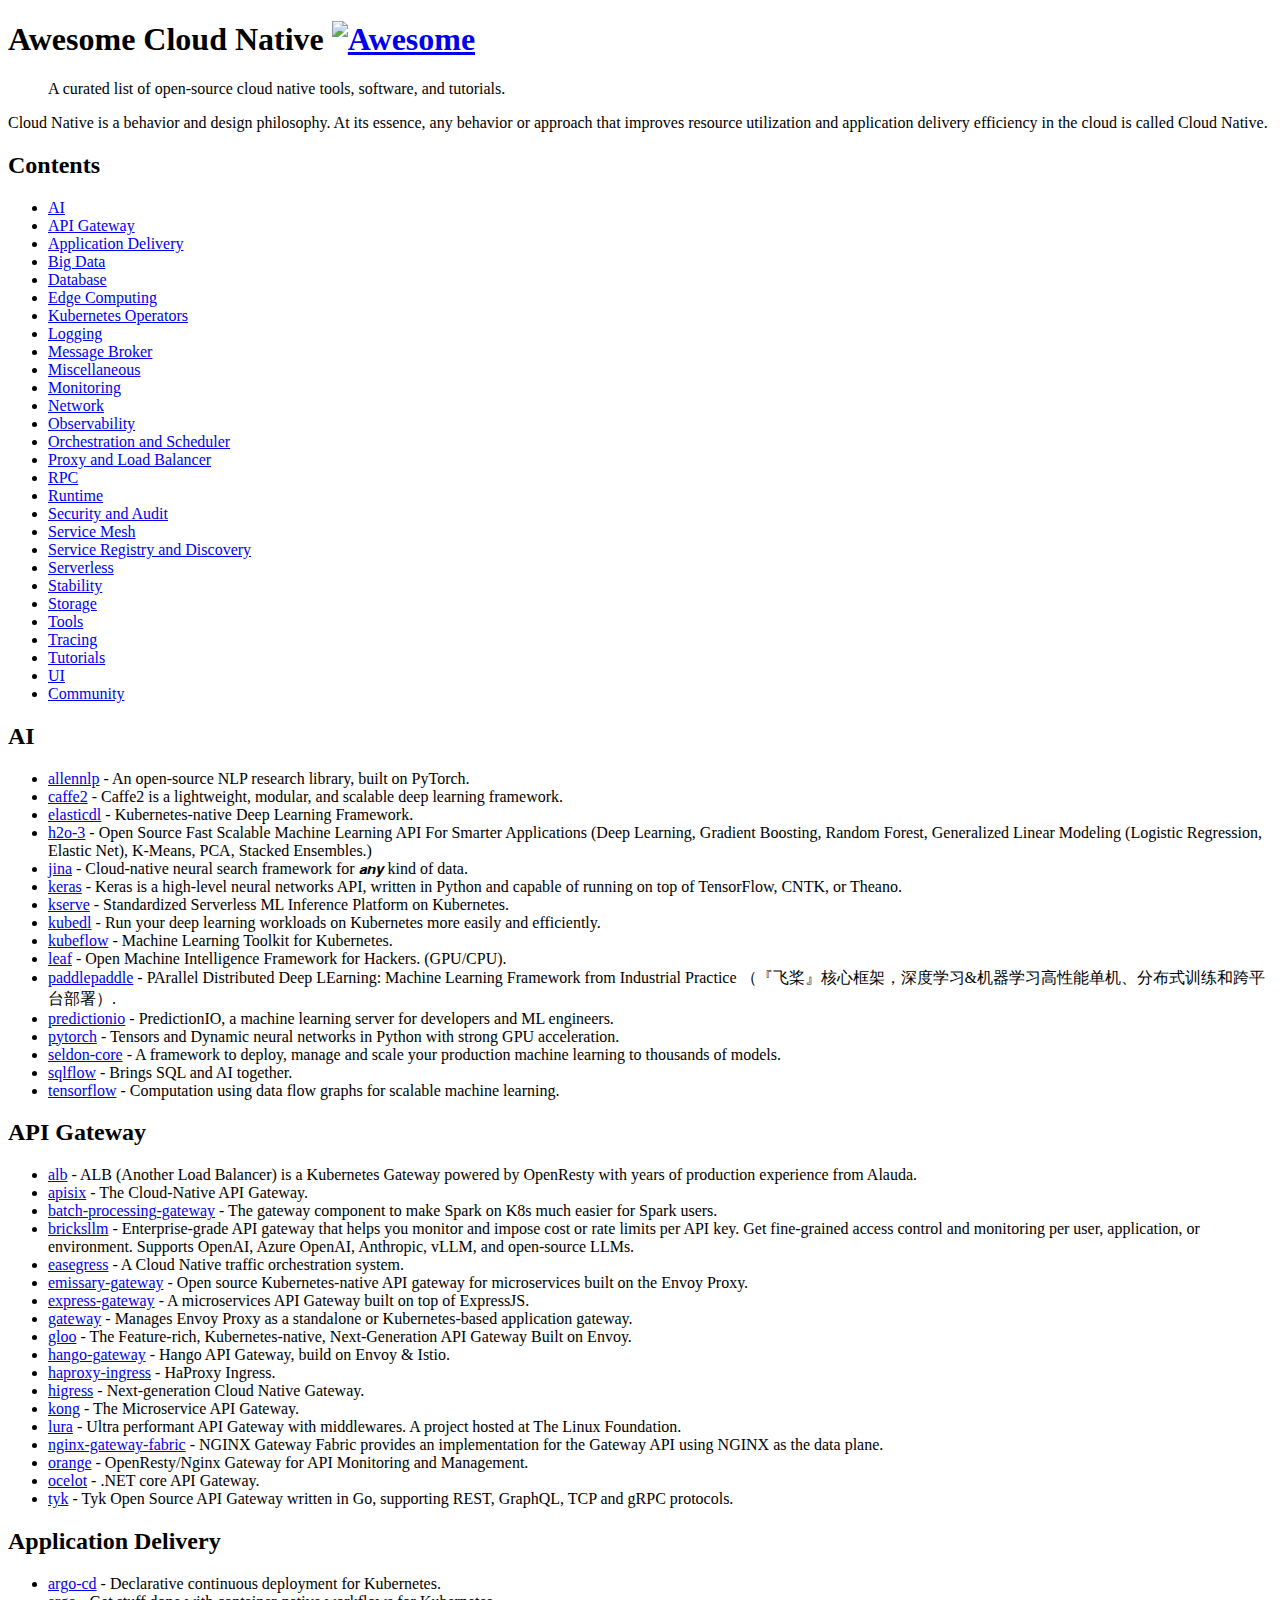
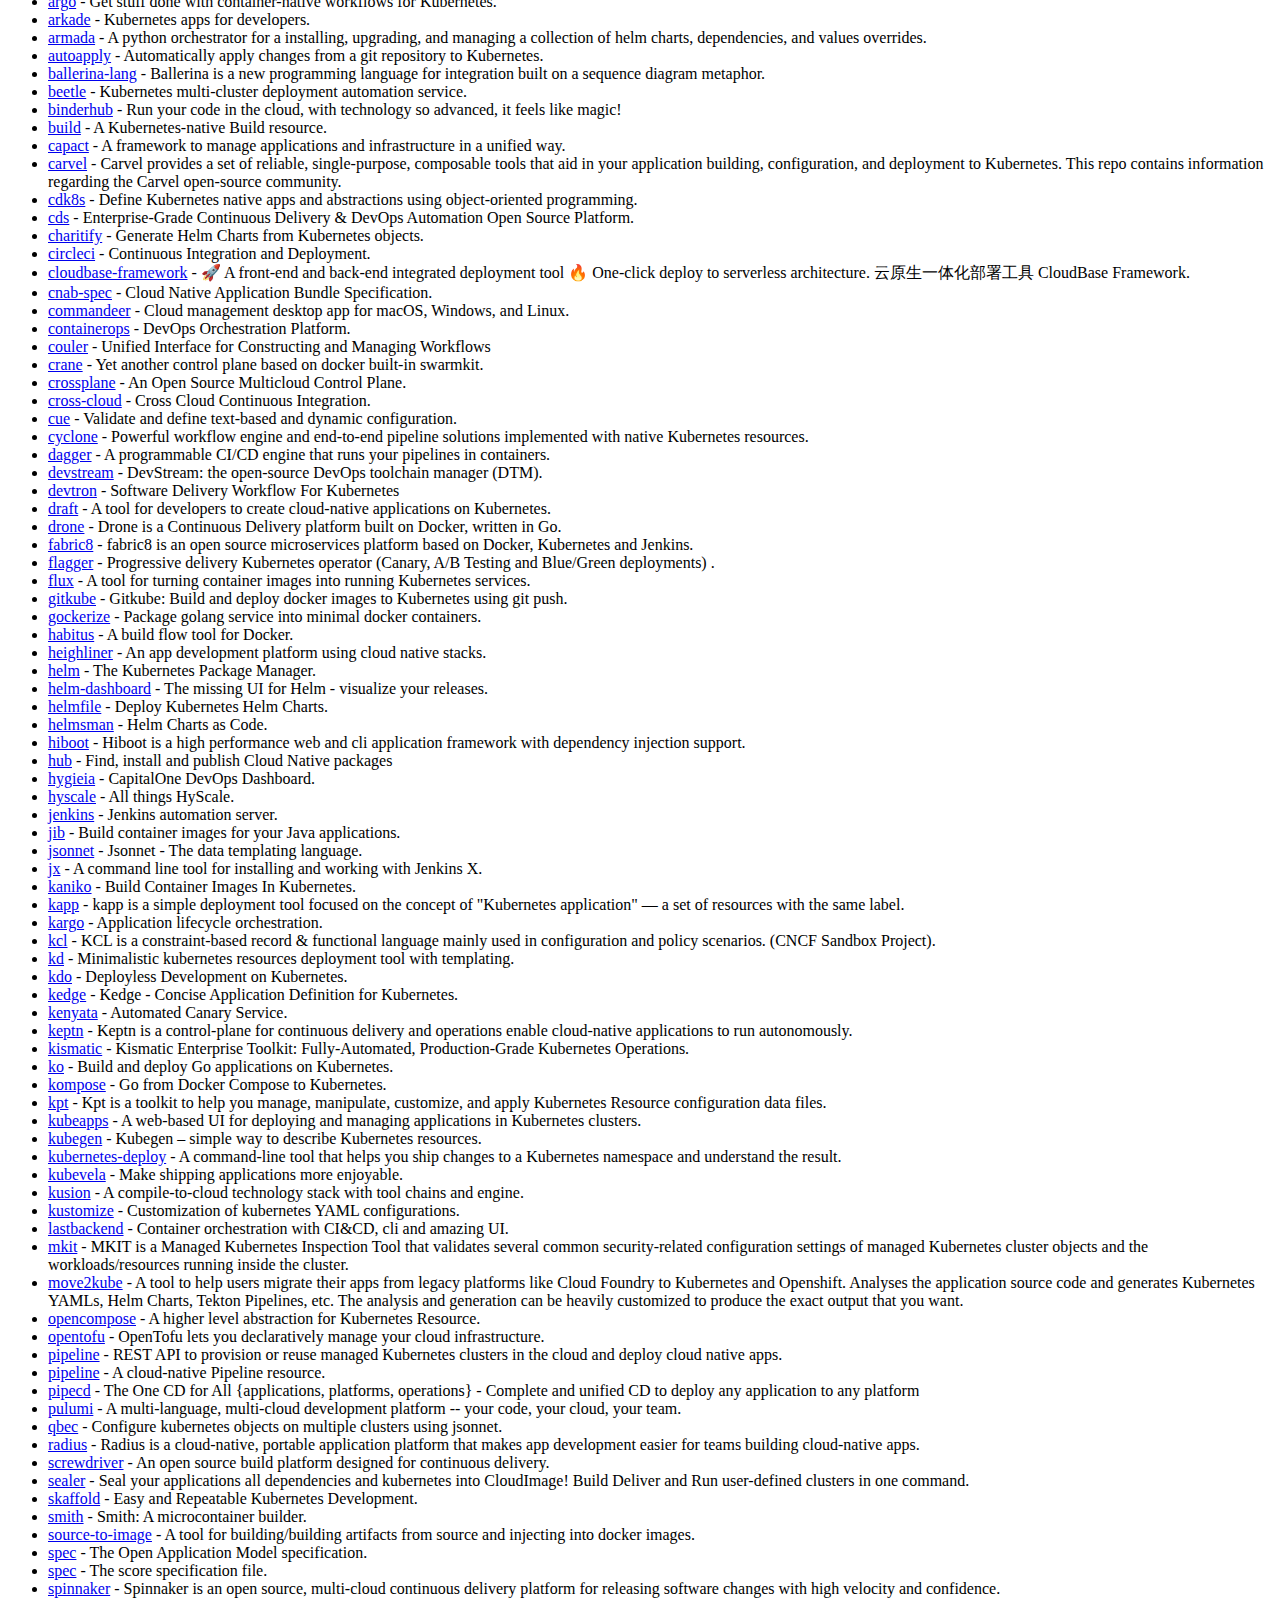
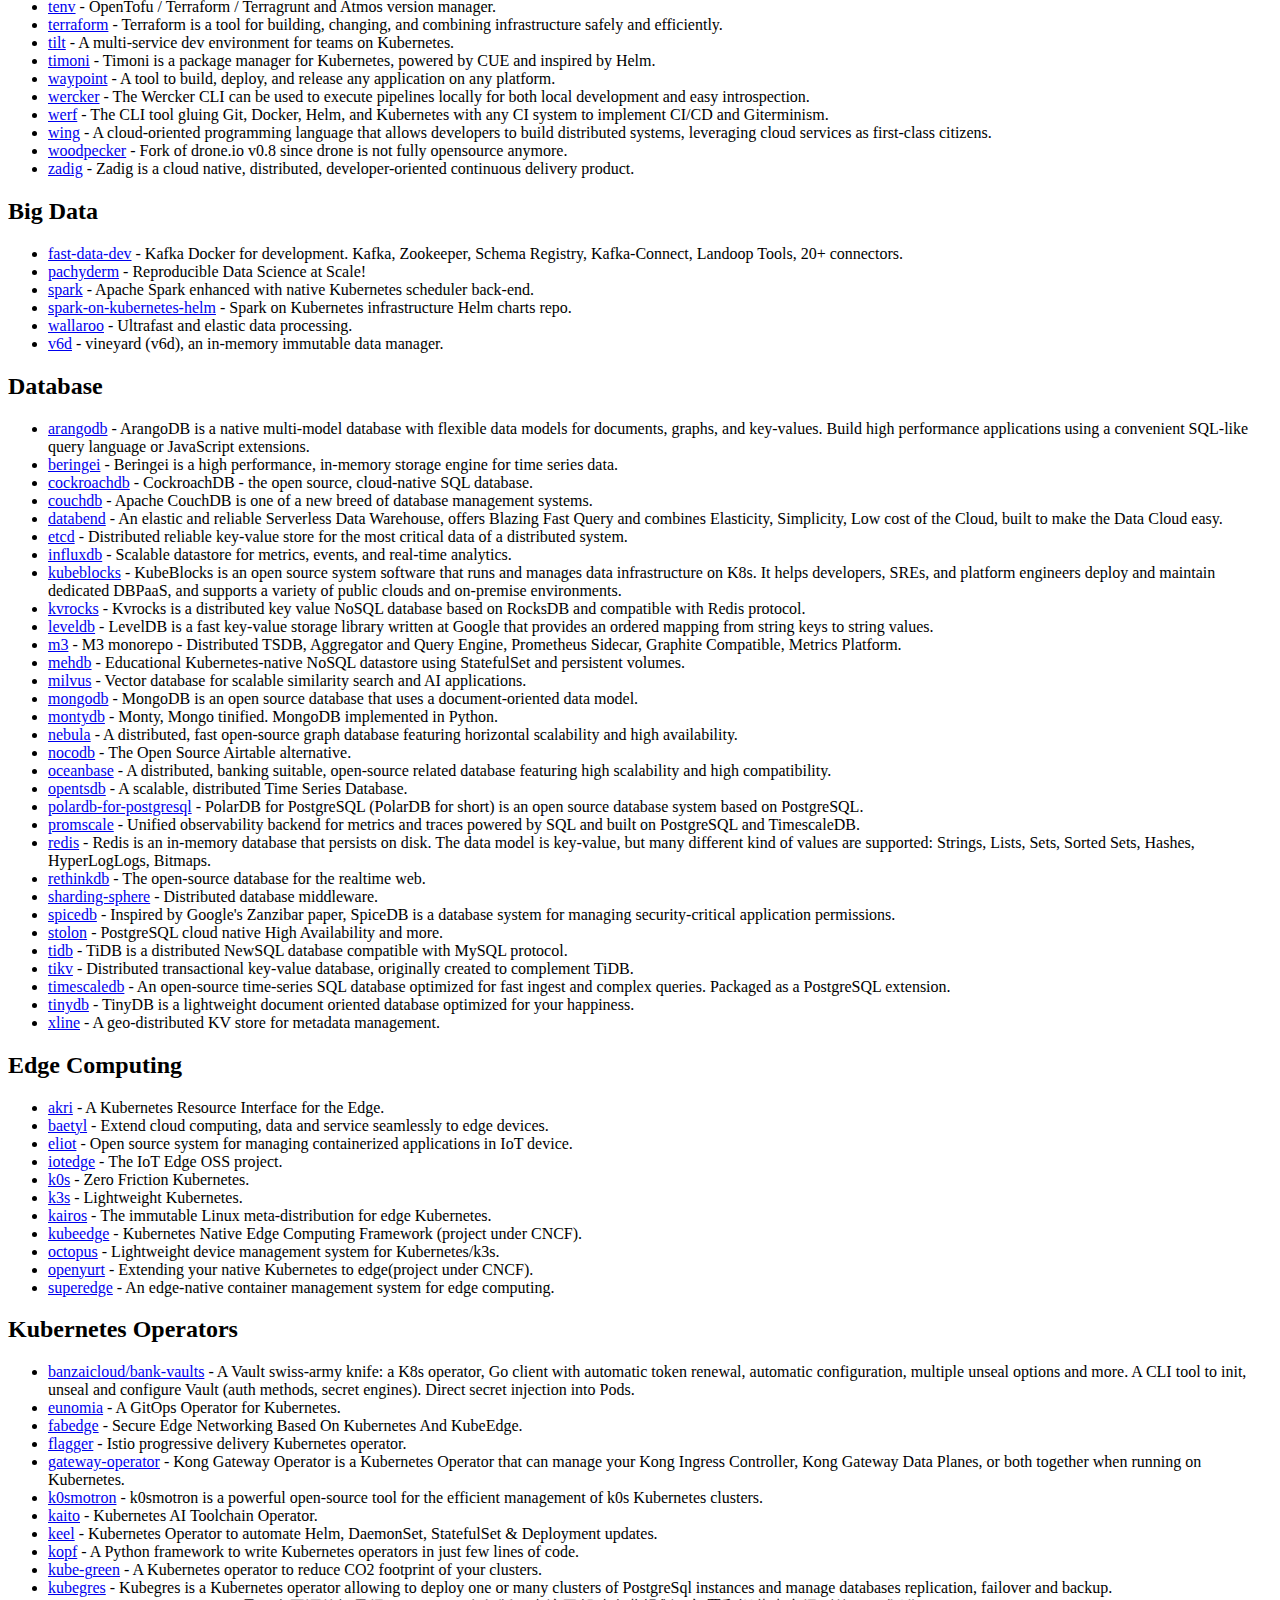
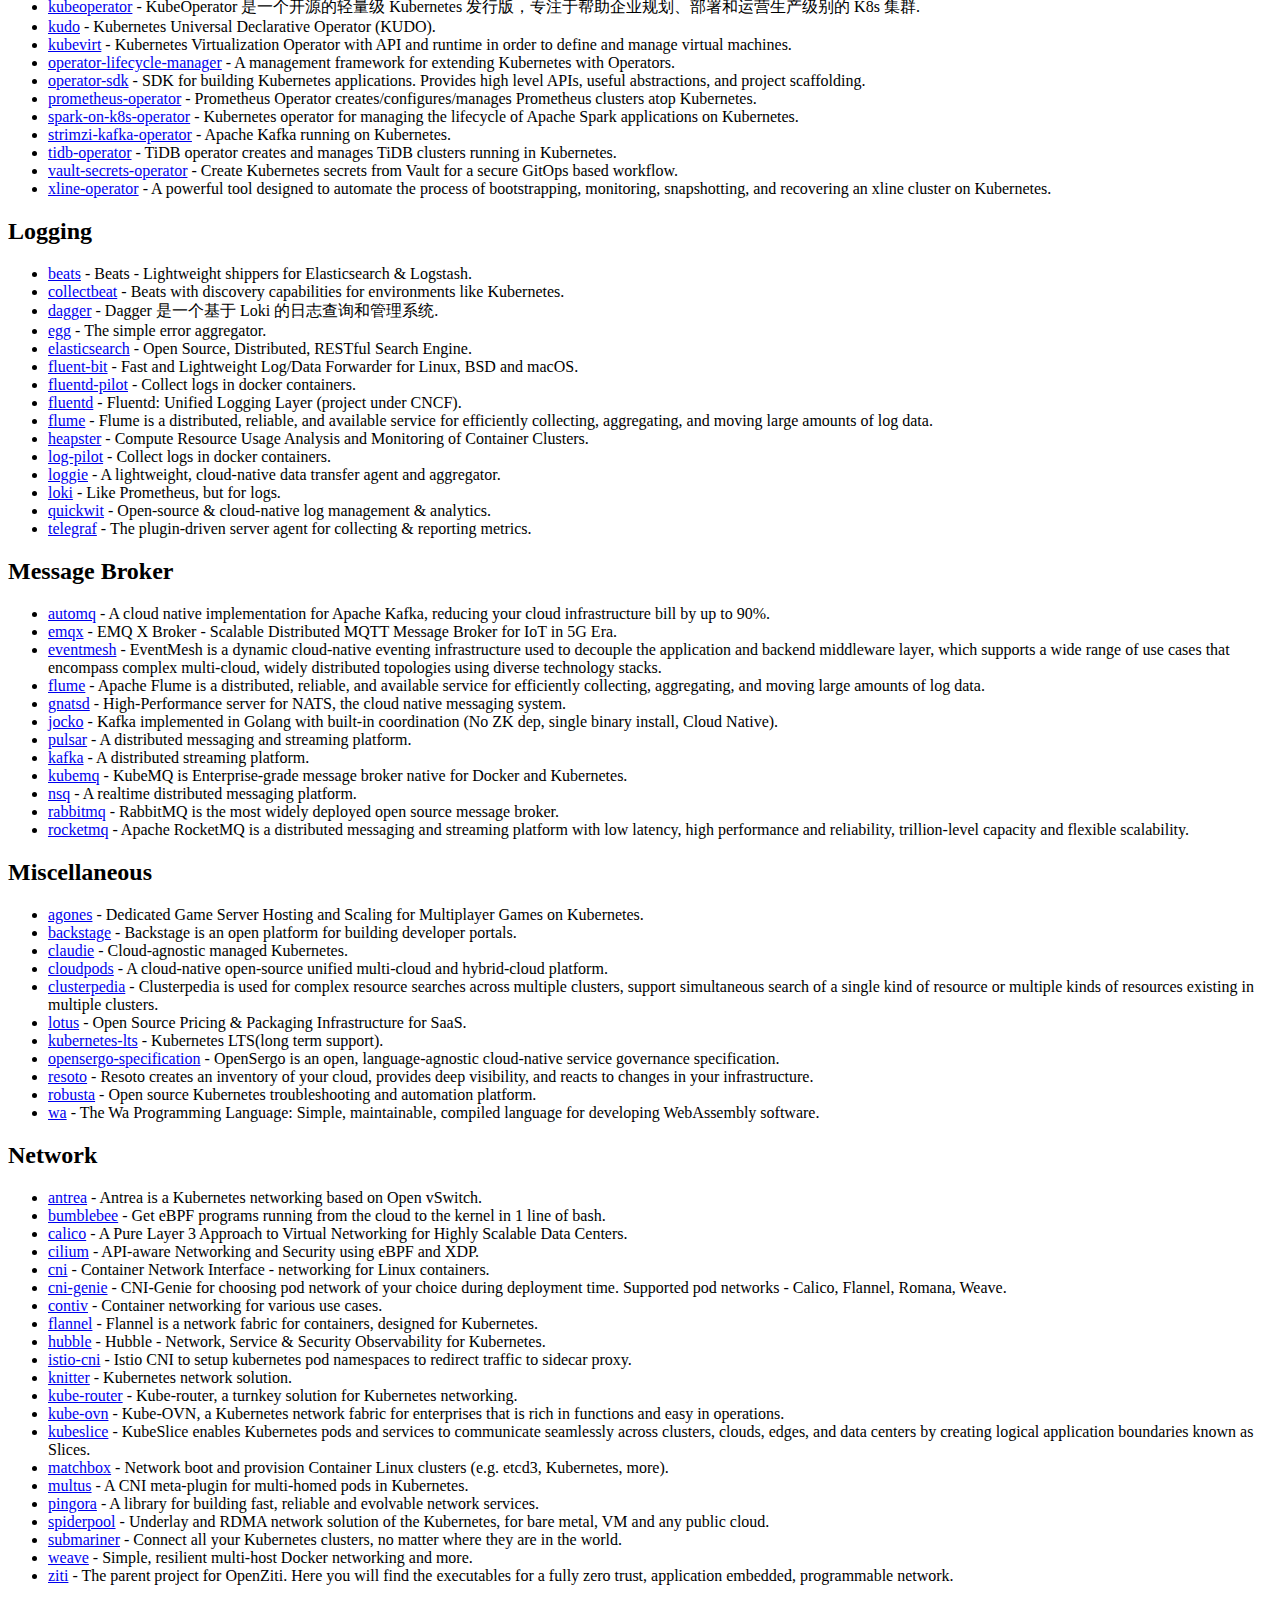
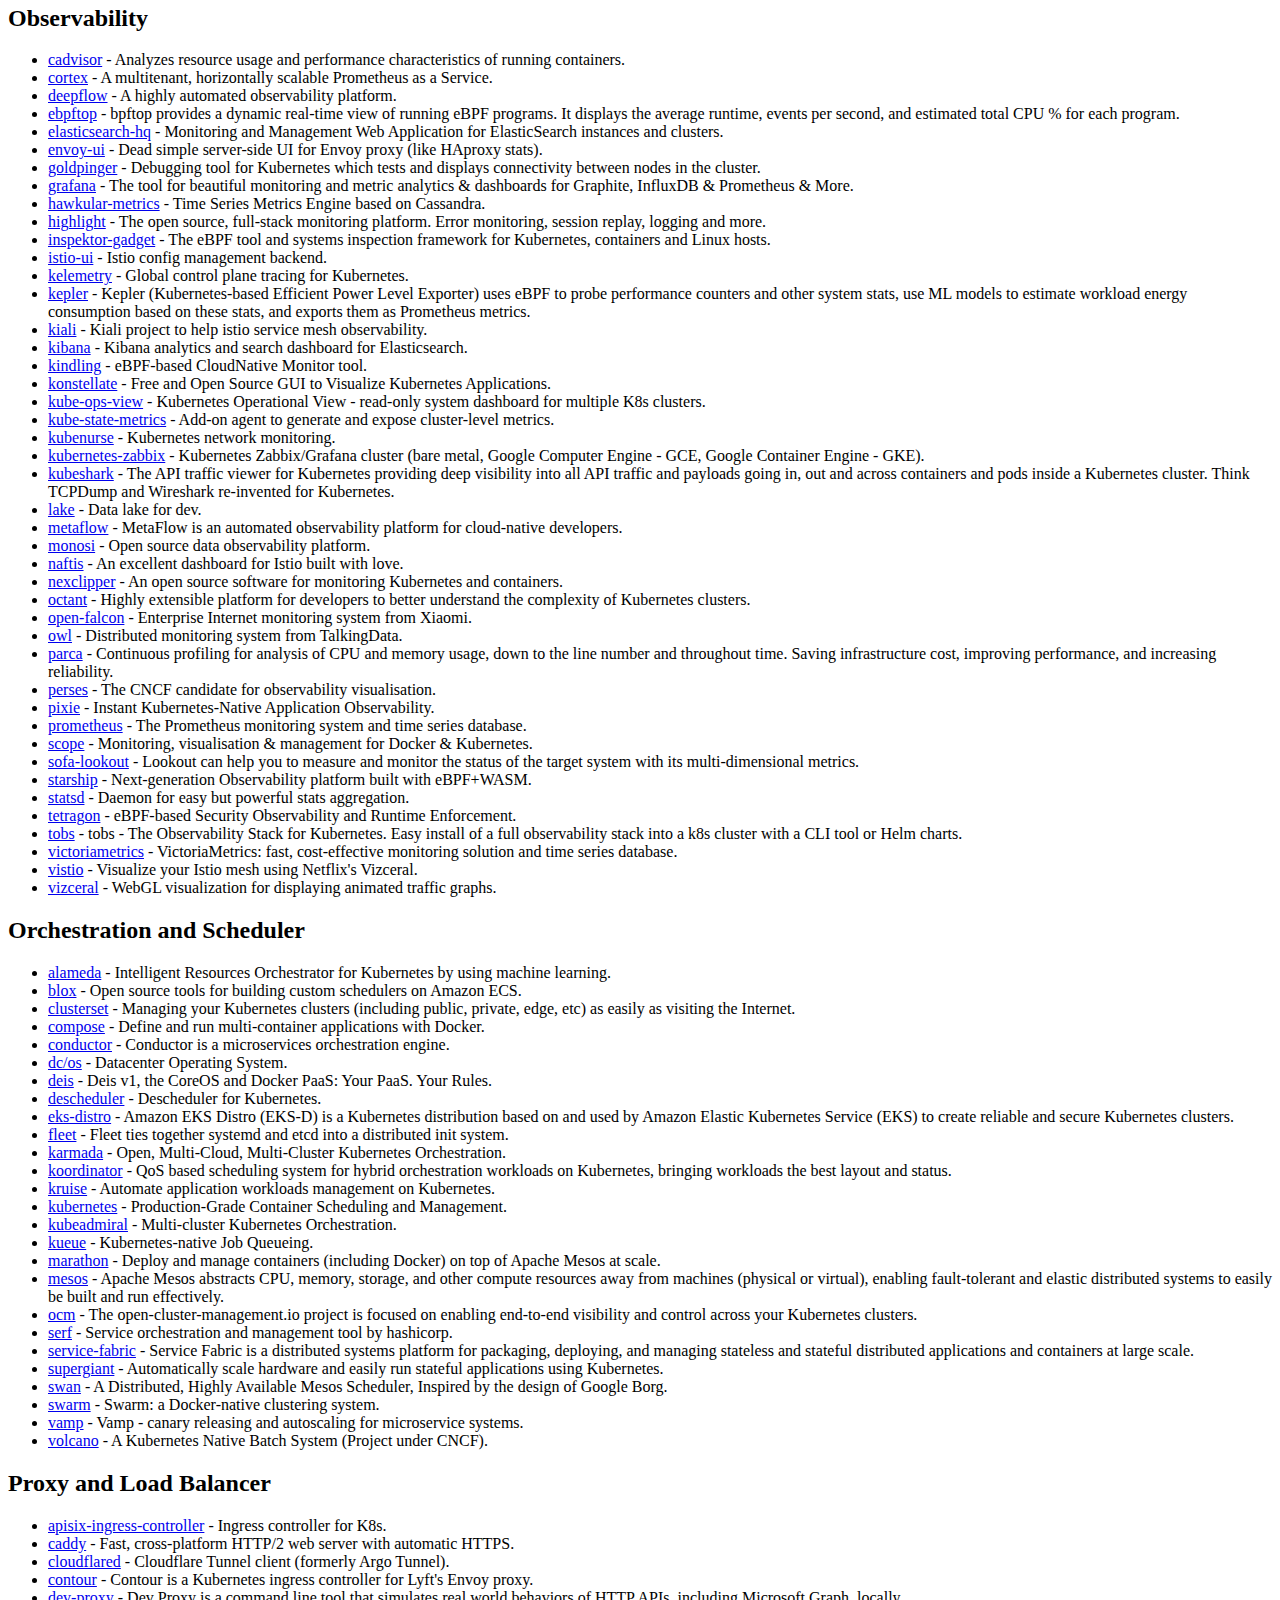
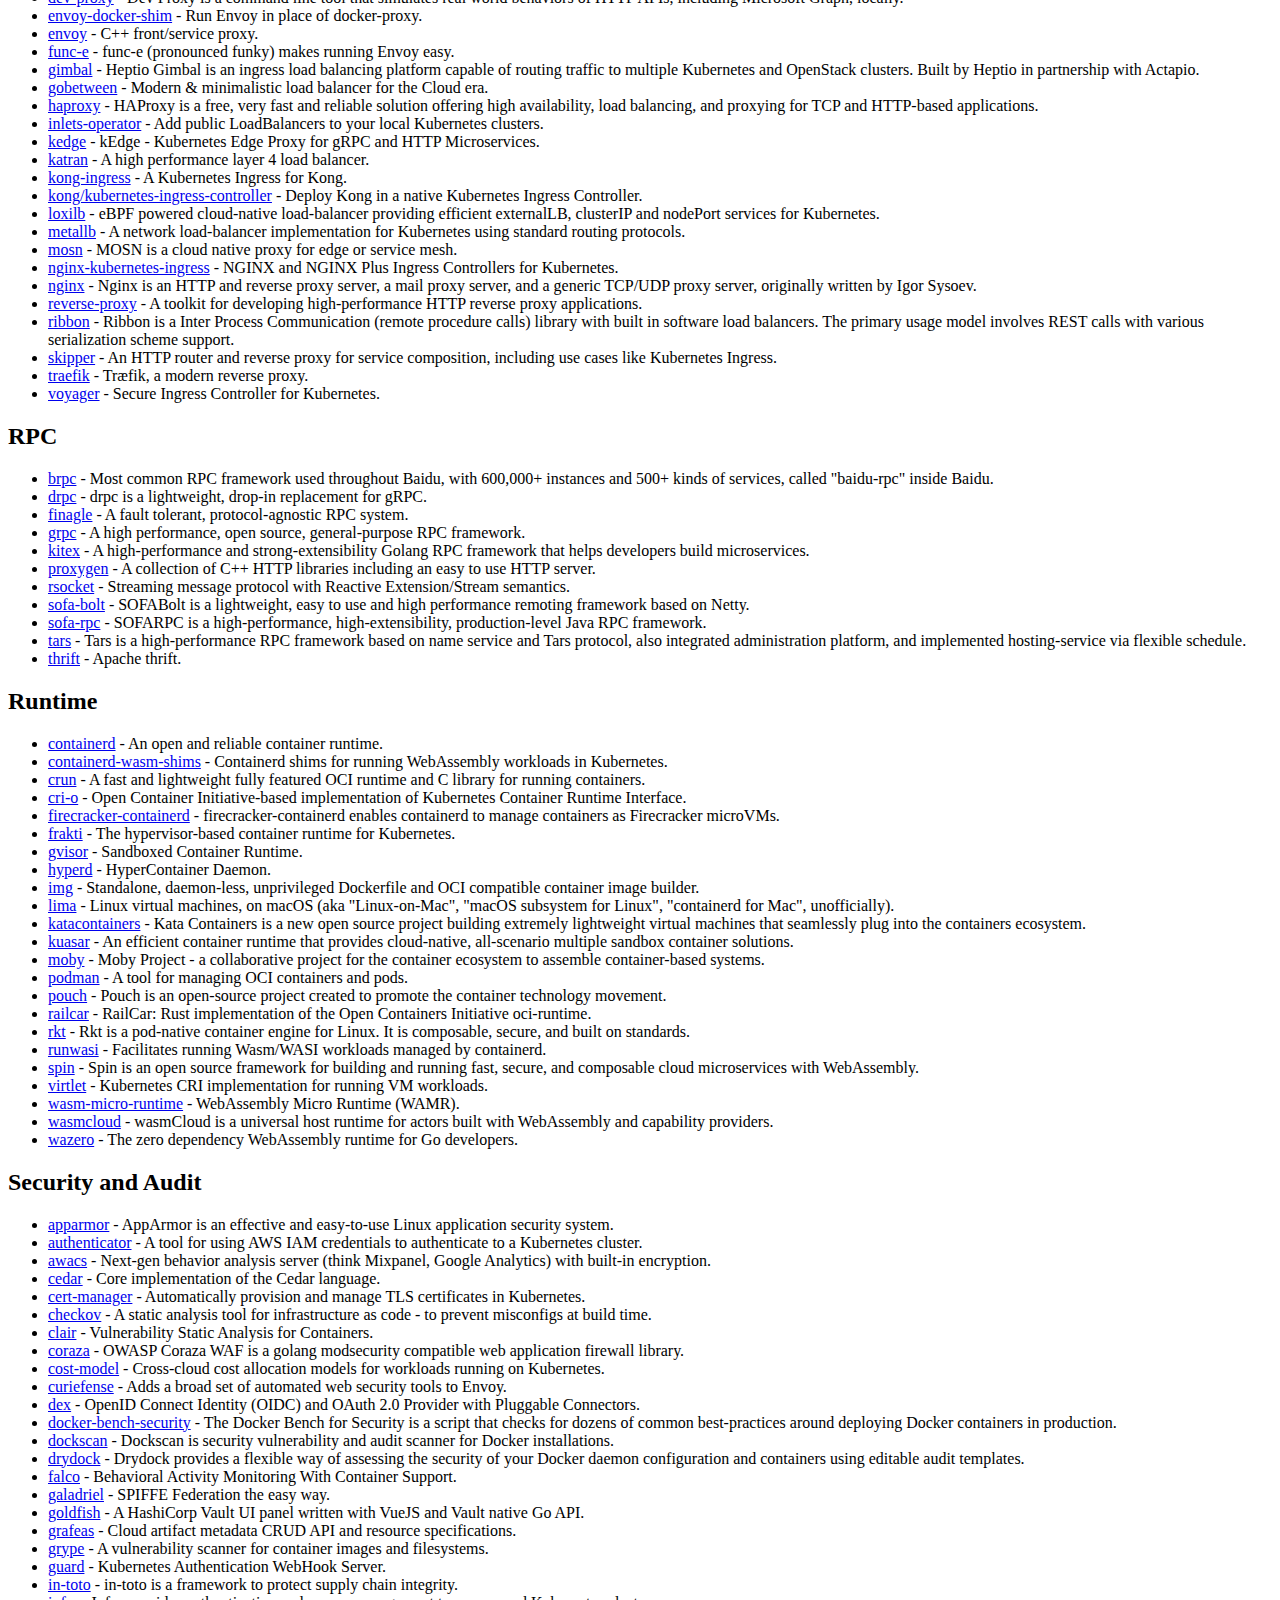
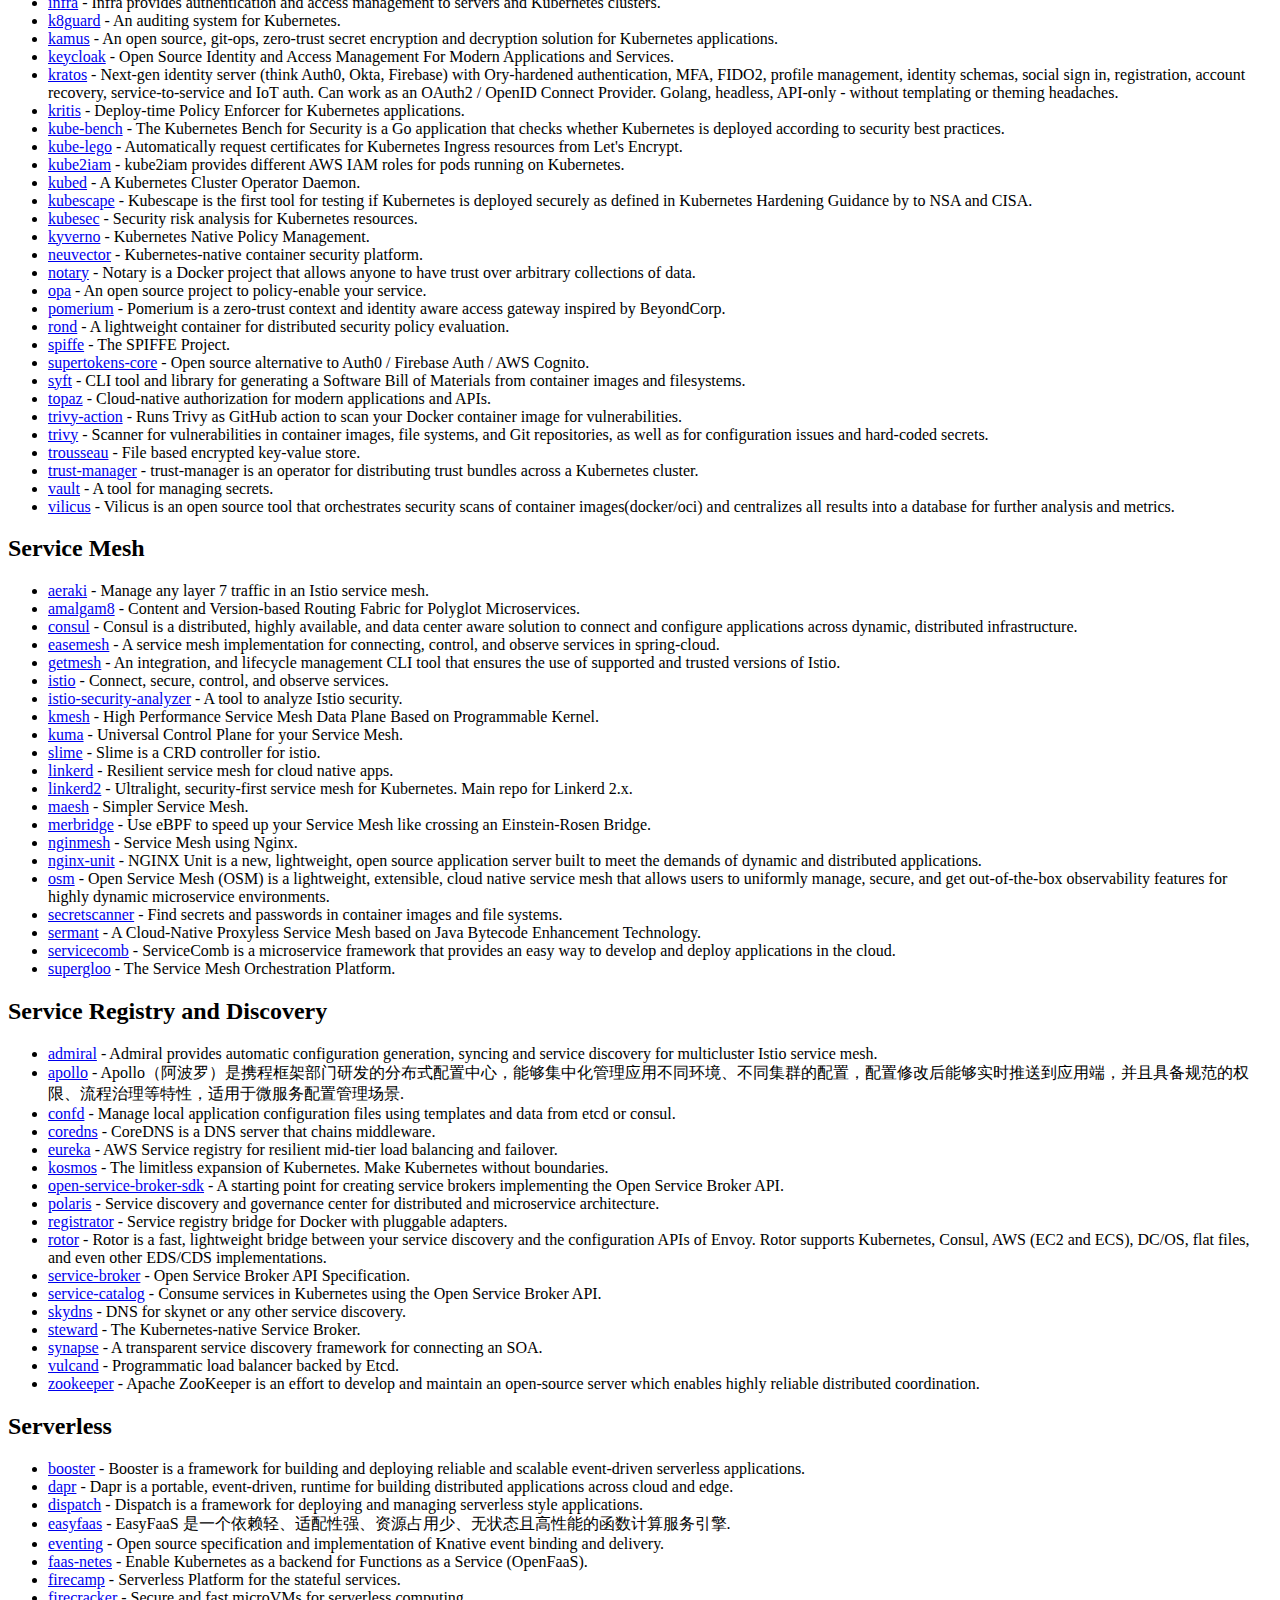
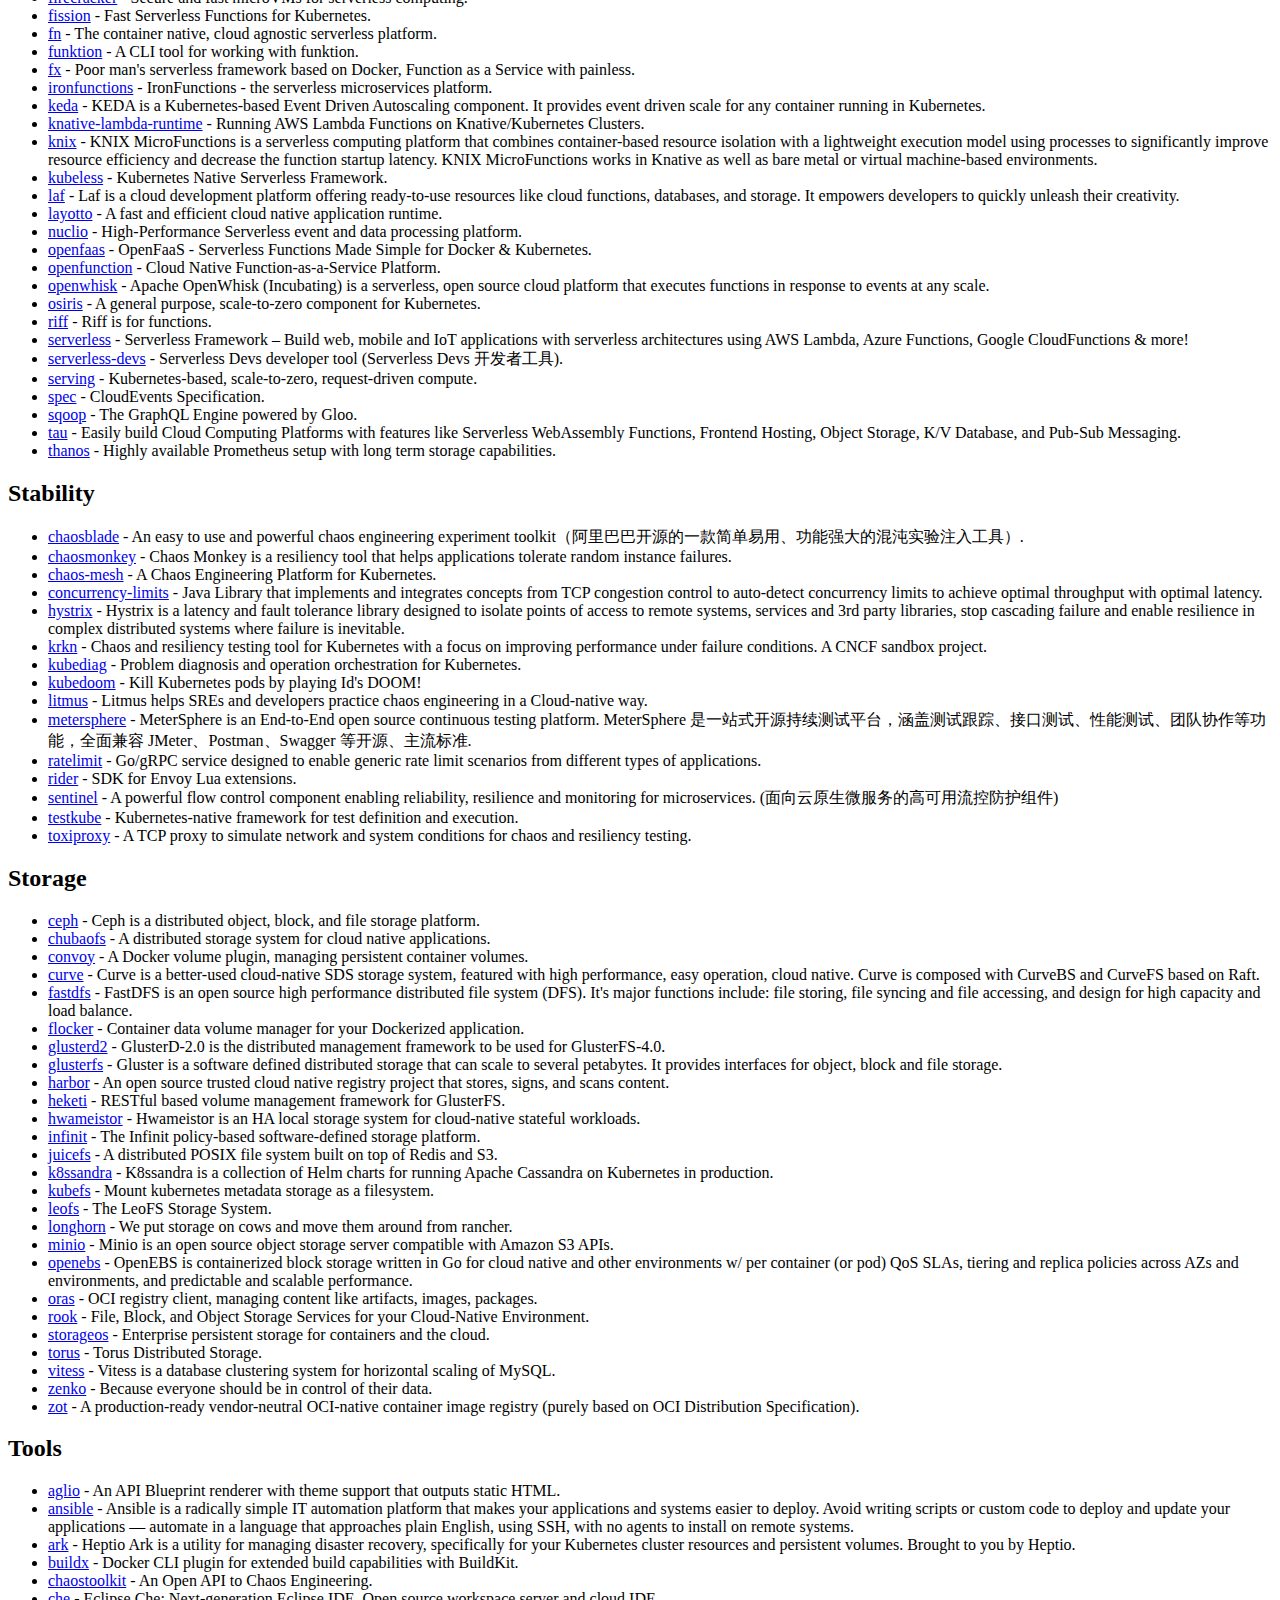
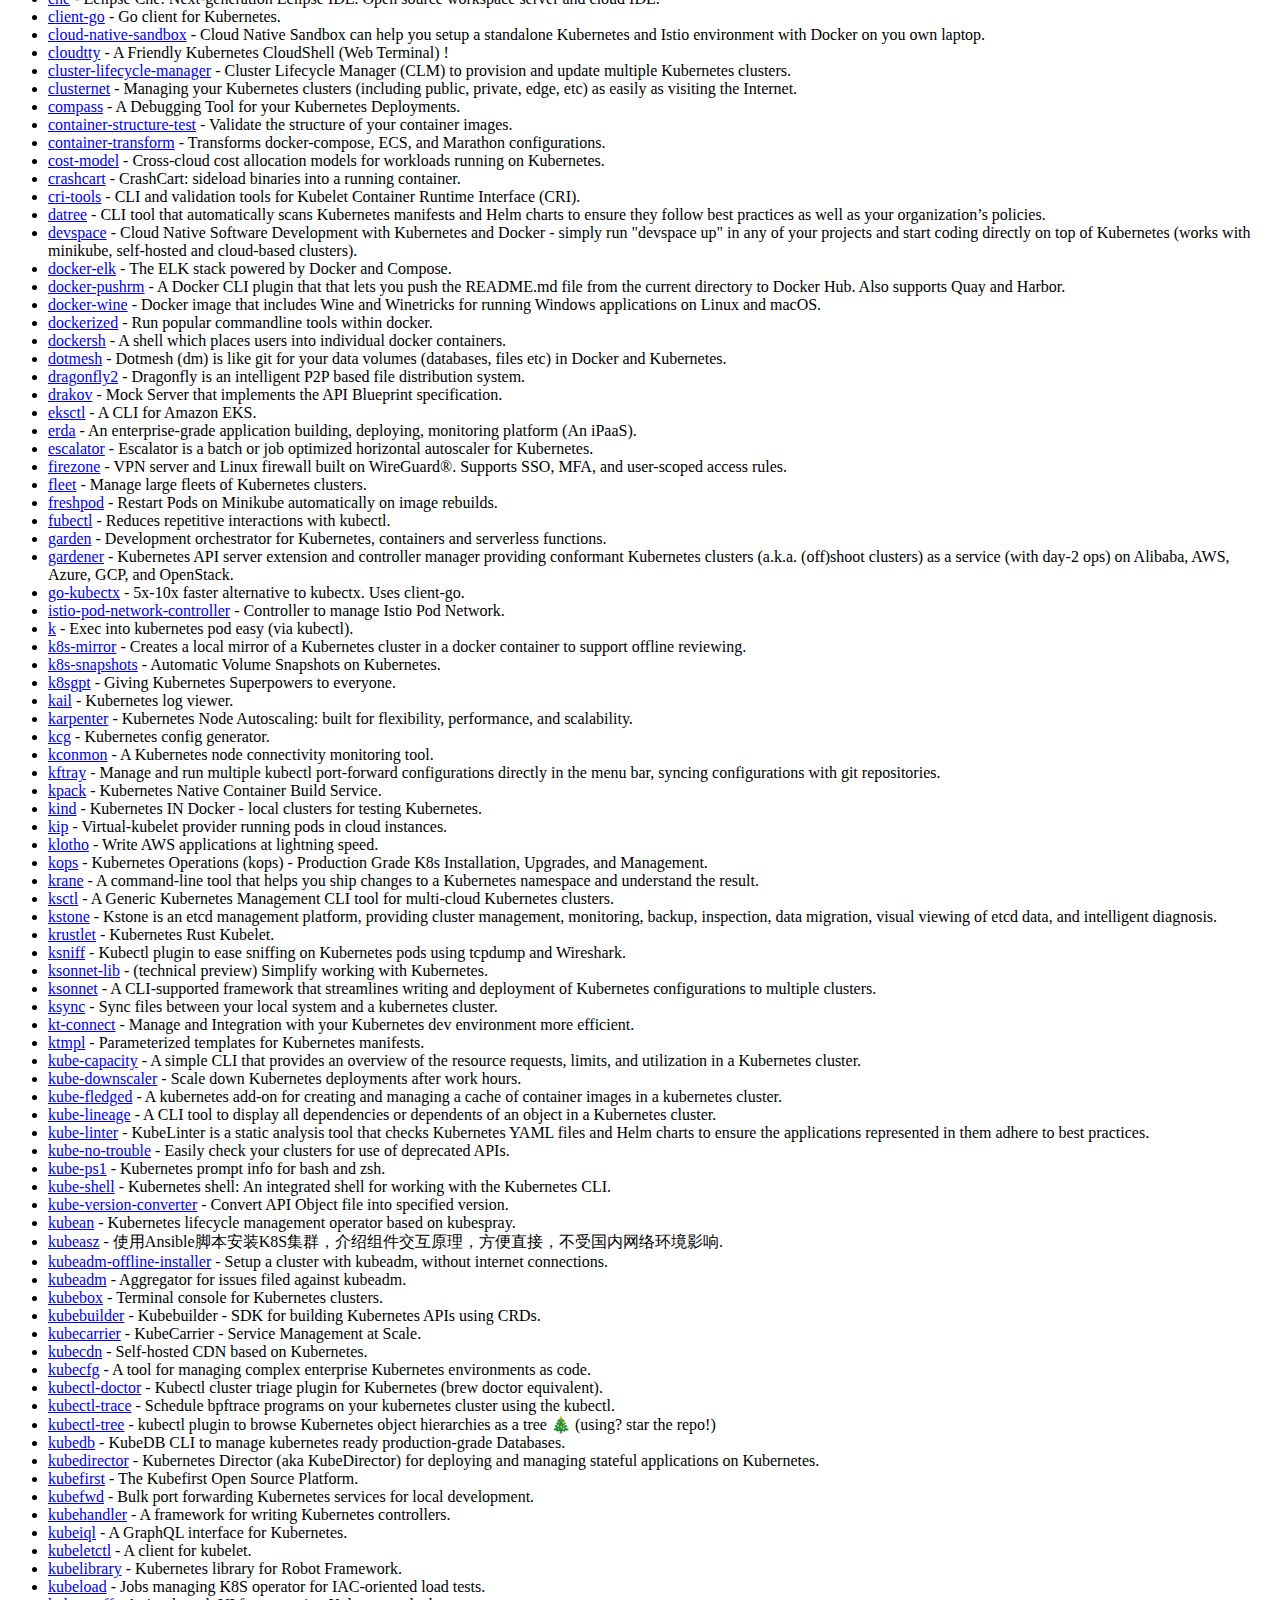
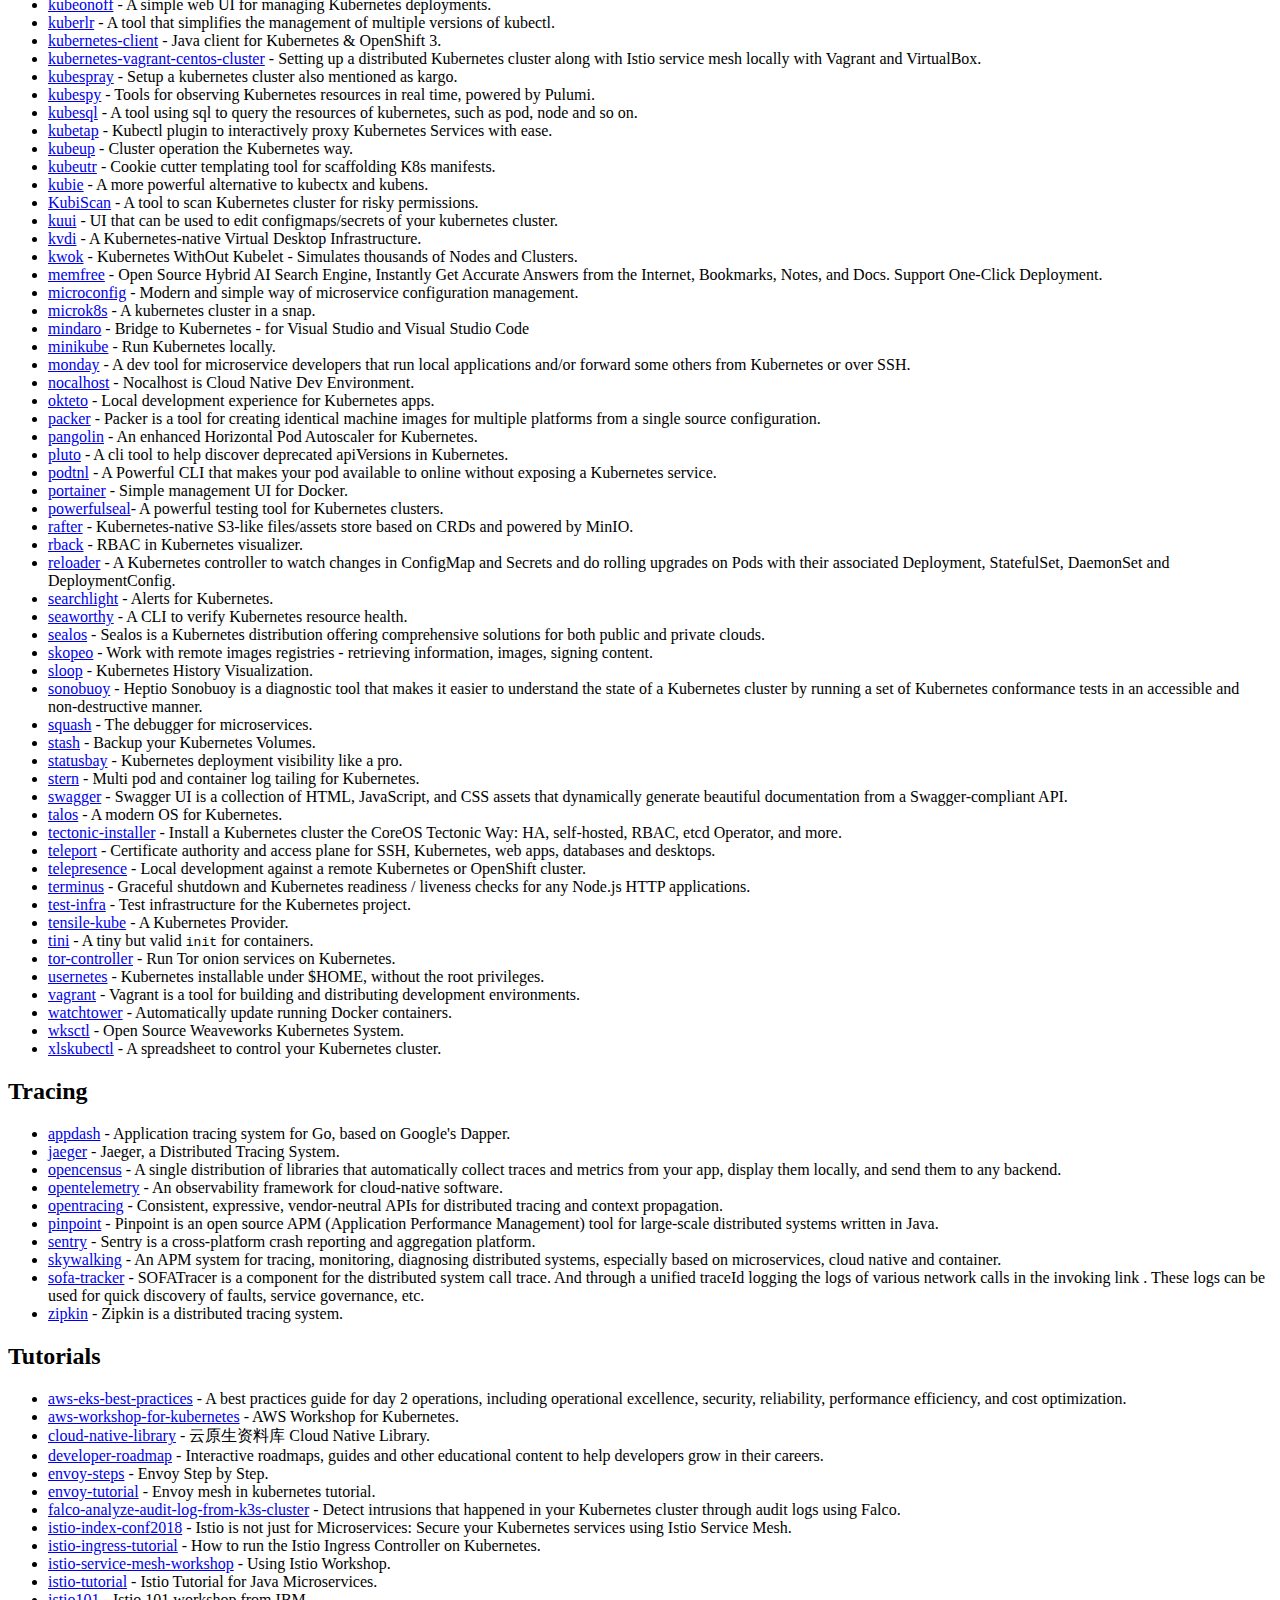
==== commit 7208ac35: "deploy: 544bc1722744026c92b52938021d446b7e92ab86" ====
--- a/index.html
+++ b/index.html
@@ -287,7 +287,7 @@
 <li><a href="https://github.com/k0sproject/k0smotron" rel="nofollow">k0smotron</a> - k0smotron is a powerful open-source tool for the efficient management of k0s Kubernetes clusters.</li>
 <li><a href="https://github.com/Azure/kaito" rel="nofollow">kaito</a> - Kubernetes AI Toolchain Operator.</li>
 <li><a href="https://github.com/keel-hq/keel" rel="nofollow">keel</a> - Kubernetes Operator to automate Helm, DaemonSet, StatefulSet &amp; Deployment updates.</li>
-<li><a href="https://github.com/zalando-incubator/kopf" rel="nofollow">kopf</a> - A Python framework to write Kubernetes operators in just few lines of code.</li>
+<li><a href="https://github.com/nolar/kopf" rel="nofollow">kopf</a> - A Python framework to write Kubernetes operators in just few lines of code.</li>
 <li><a href="https://github.com/kube-green/kube-green" rel="nofollow">kube-green</a> - A Kubernetes operator to reduce CO2 footprint of your clusters.</li>
 <li><a href="https://github.com/reactive-tech/kubegres" rel="nofollow">kubegres</a> - Kubegres is a Kubernetes operator allowing to deploy one or many clusters of PostgreSql instances and manage databases replication, failover and backup.</li>
 <li><a href="https://github.com/KubeOperator/KubeOperator" rel="nofollow">kubeoperator</a> - KubeOperator 是一个开源的轻量级 Kubernetes 发行版，专注于帮助企业规划、部署和运营生产级别的 K8s 集群.</li>
@@ -612,6 +612,7 @@
 <li><a href="https://github.com/nginx/unit" rel="nofollow">nginx-unit</a> - NGINX Unit is a new, lightweight, open source application server built to meet the demands of dynamic and distributed applications.</li>
 <li><a href="https://github.com/openservicemesh/osm" rel="nofollow">osm</a> - Open Service Mesh (OSM) is a lightweight, extensible, cloud native service mesh that allows users to uniformly manage, secure, and get out-of-the-box observability features for highly dynamic microservice environments.</li>
 <li><a href="https://github.com/deepfence/SecretScanner" rel="nofollow">secretscanner</a> - Find secrets and passwords in container images and file systems.</li>
+<li><a href="https://github.com/sermant-io/Sermant" rel="nofollow">sermant</a> - A Cloud-Native Proxyless Service Mesh based on Java Bytecode Enhancement Technology.</li>
 <li><a href="https://github.com/ServiceComb" rel="nofollow">servicecomb</a> - ServiceComb is a microservice framework that provides an easy way to develop and deploy applications in the cloud.</li>
 <li><a href="https://github.com/solo-io/service-mesh-hub" rel="nofollow">supergloo</a> - The Service Mesh Orchestration Platform.</li>
 </ul>
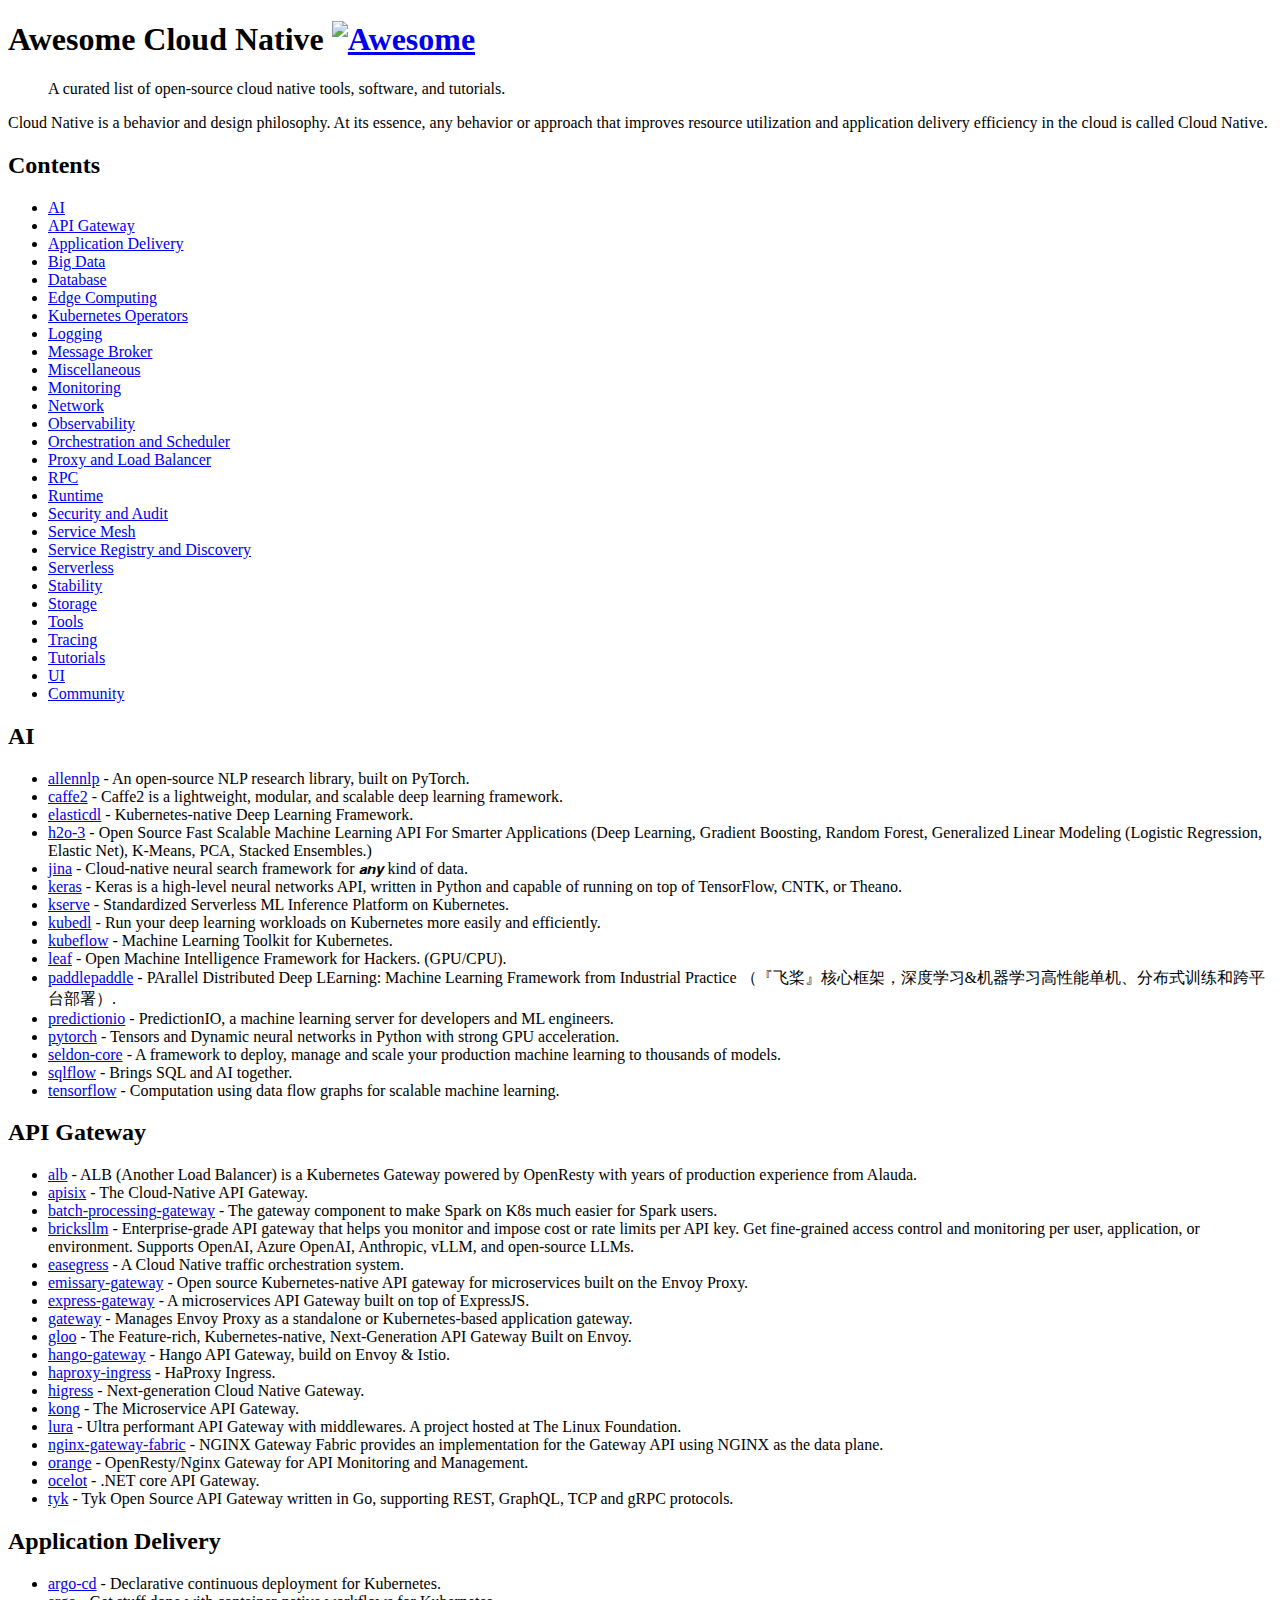
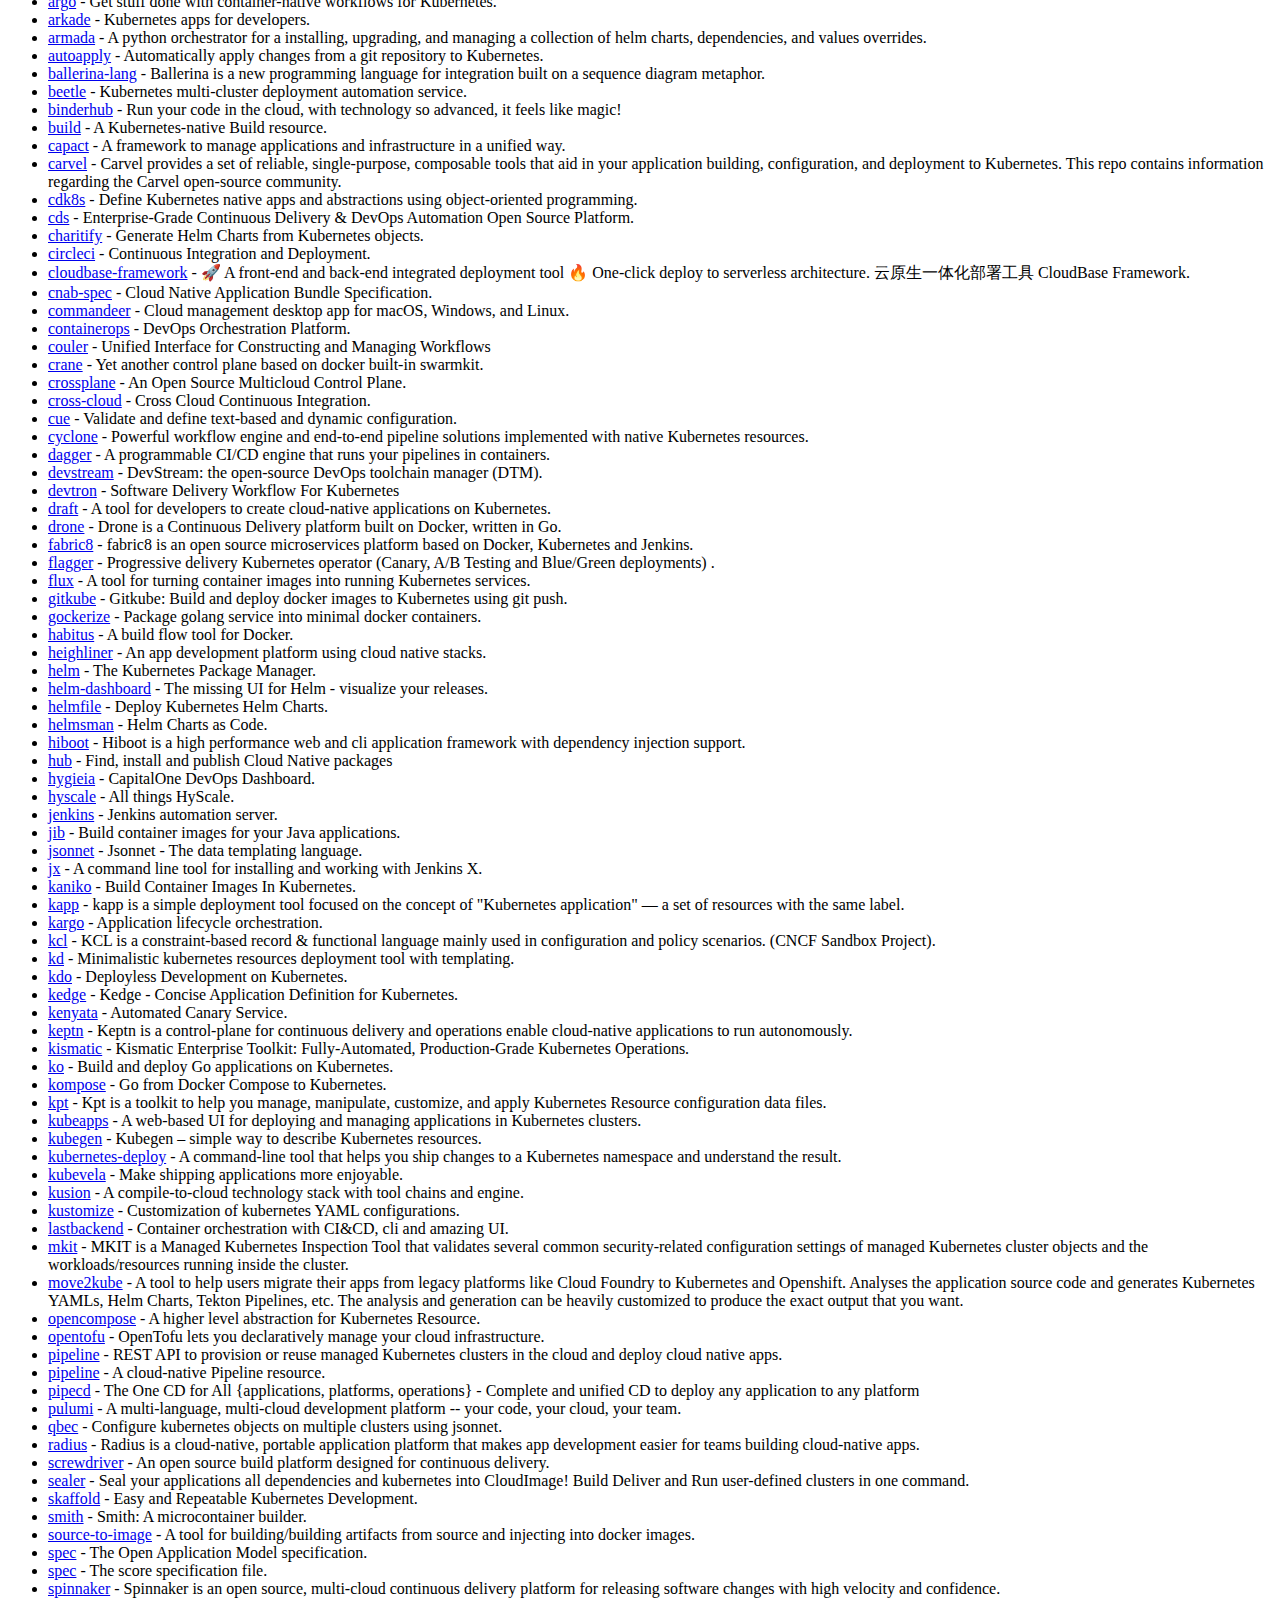
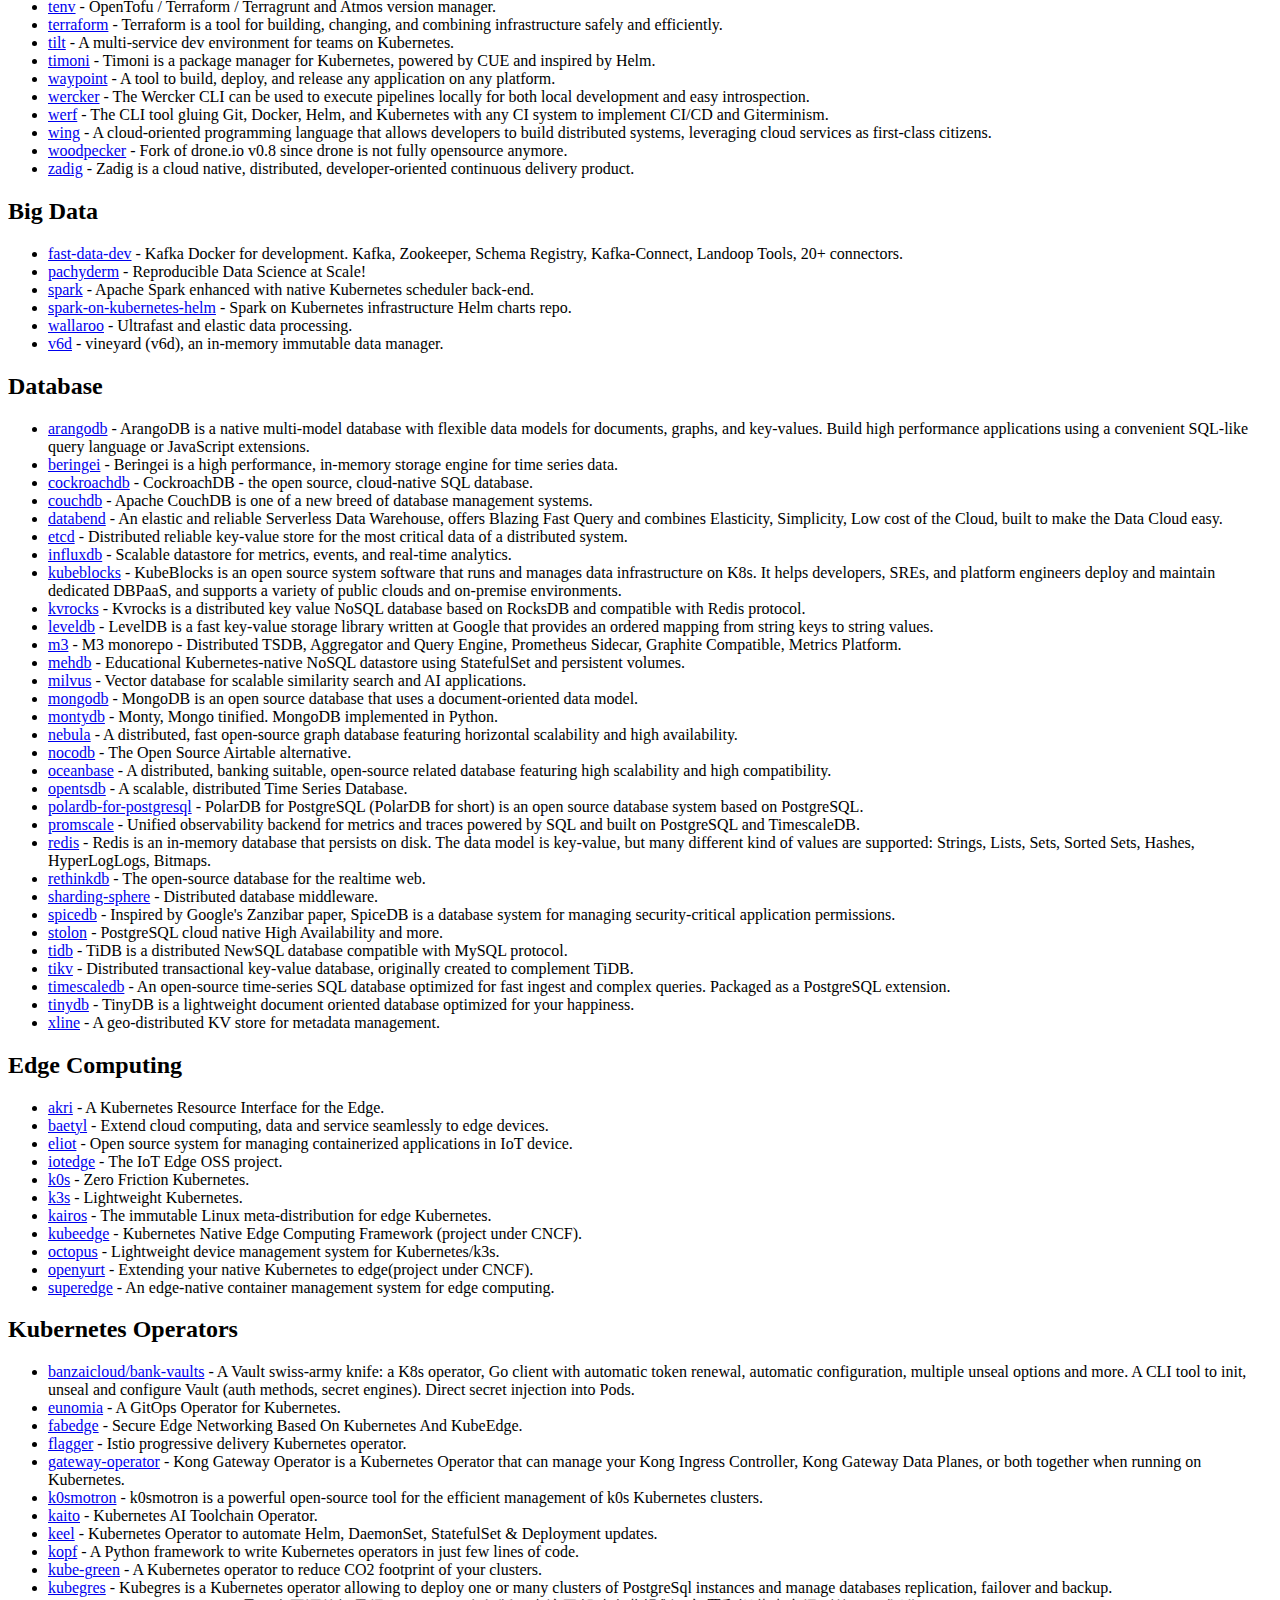
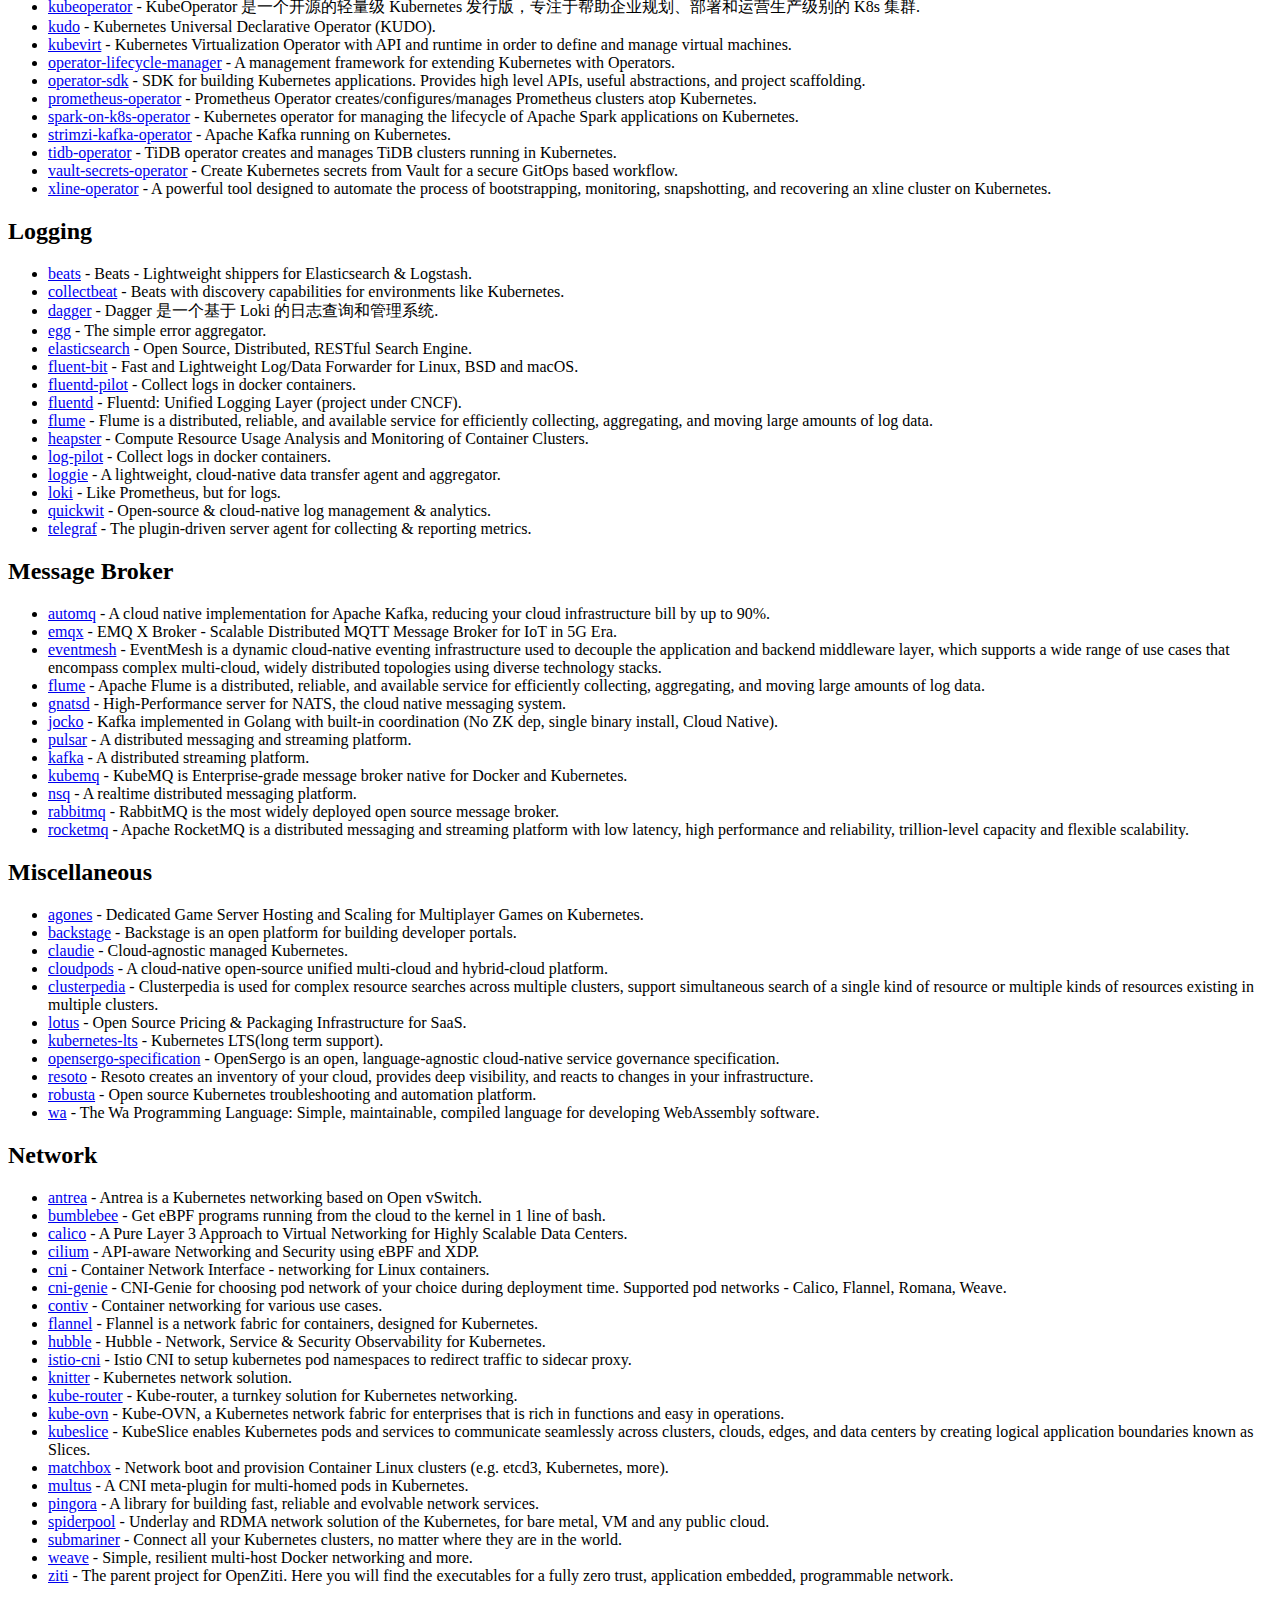
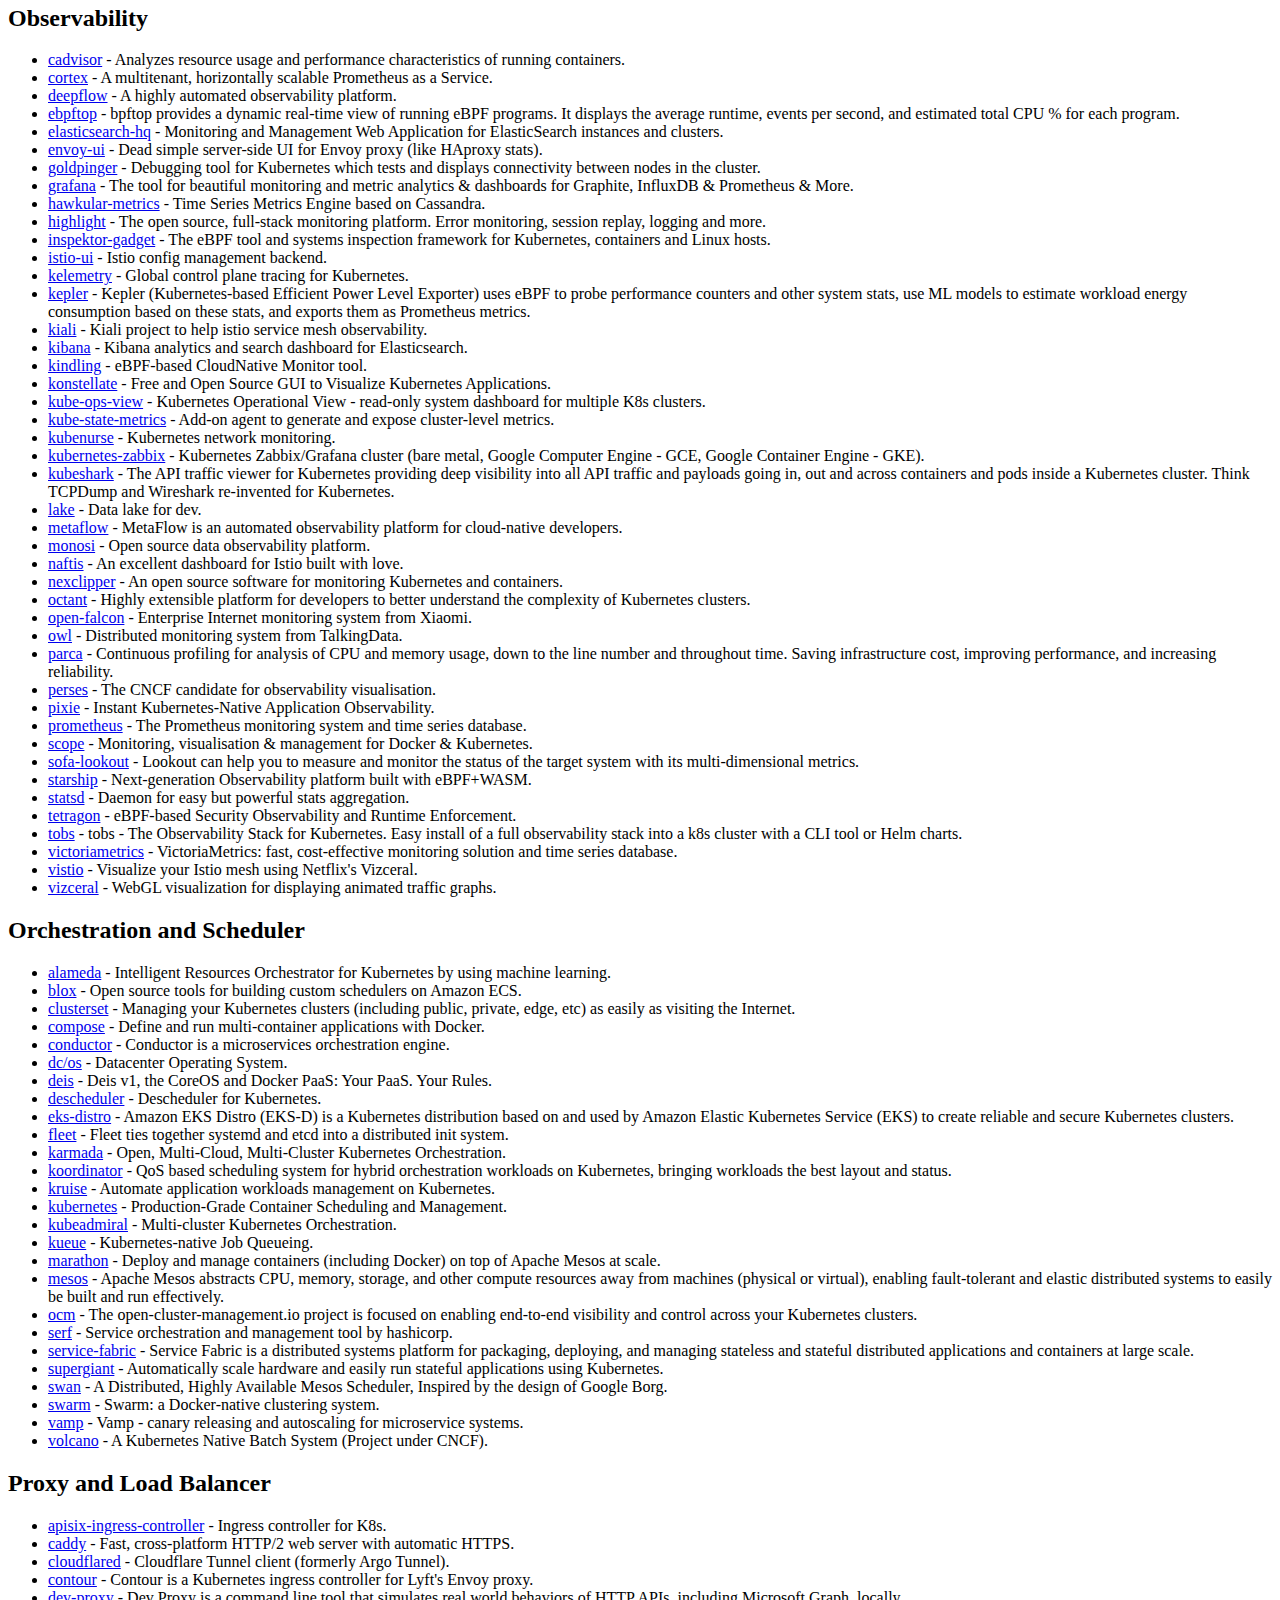
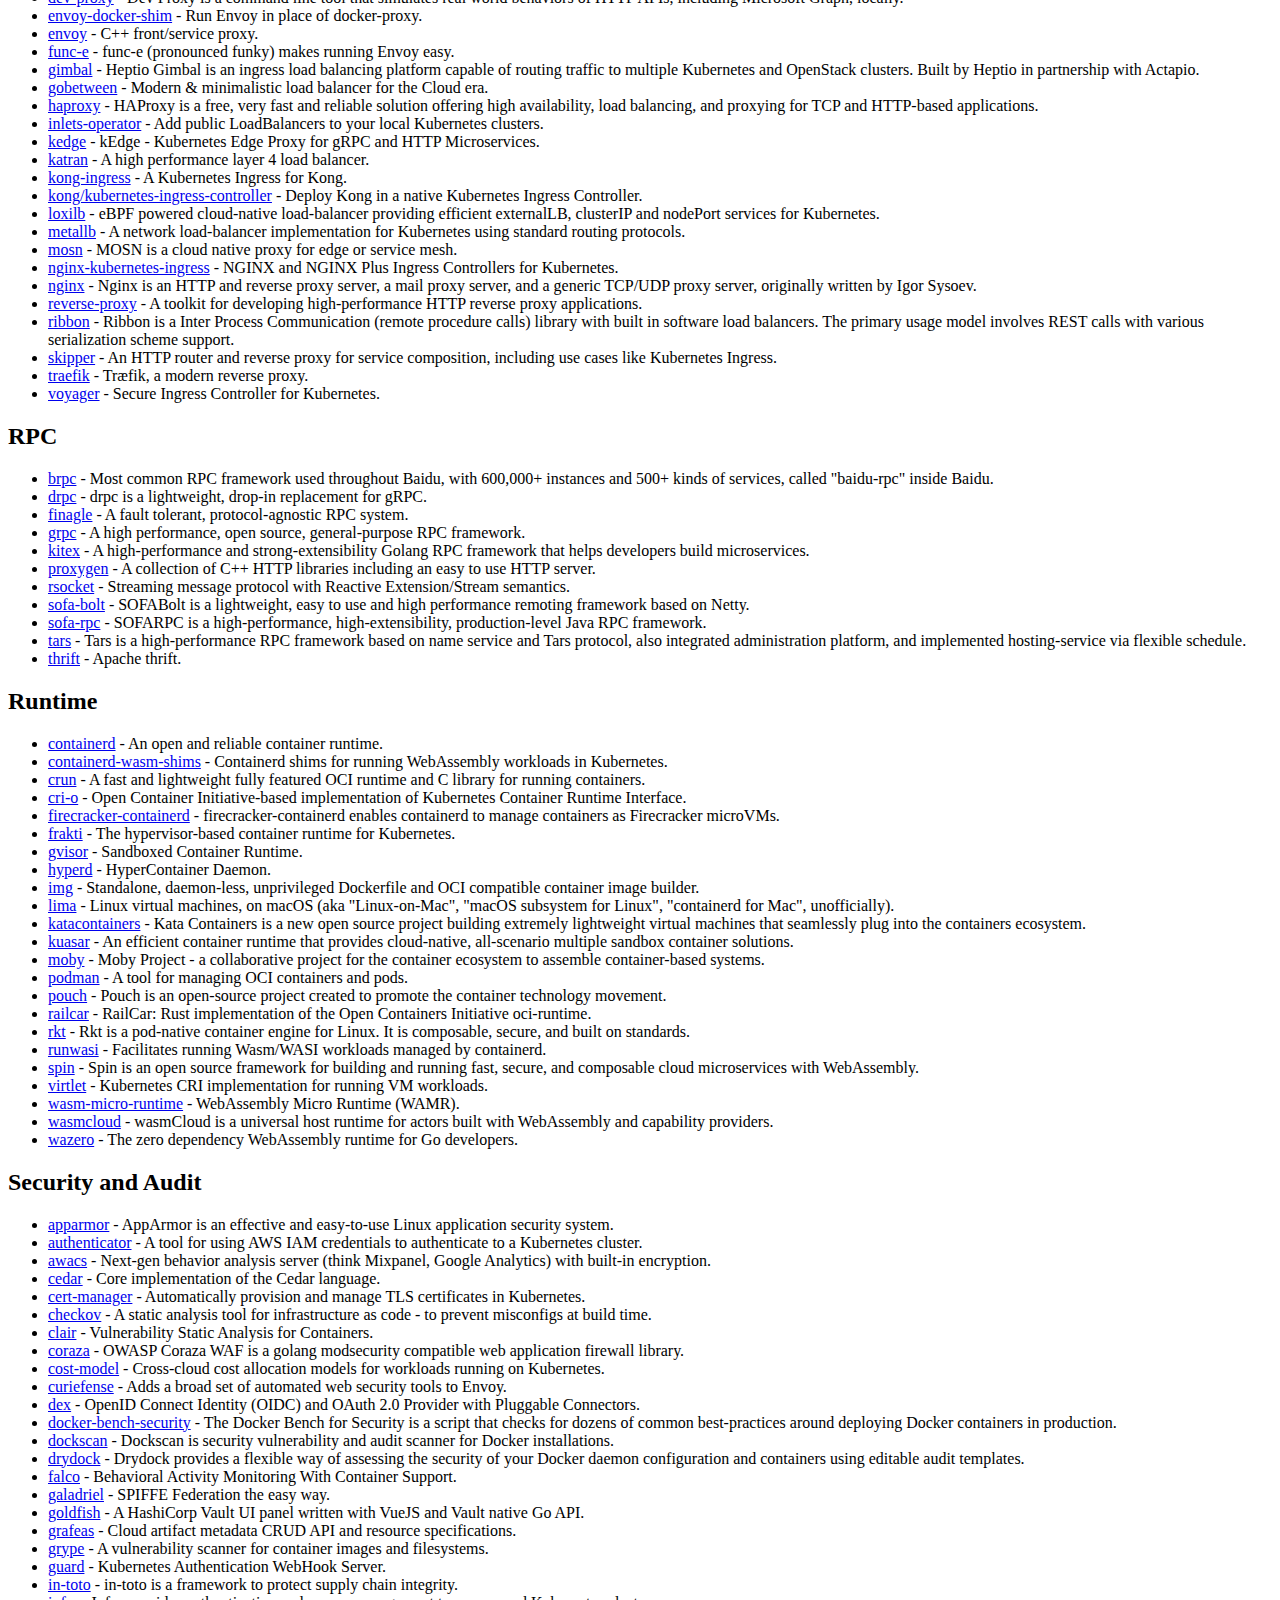
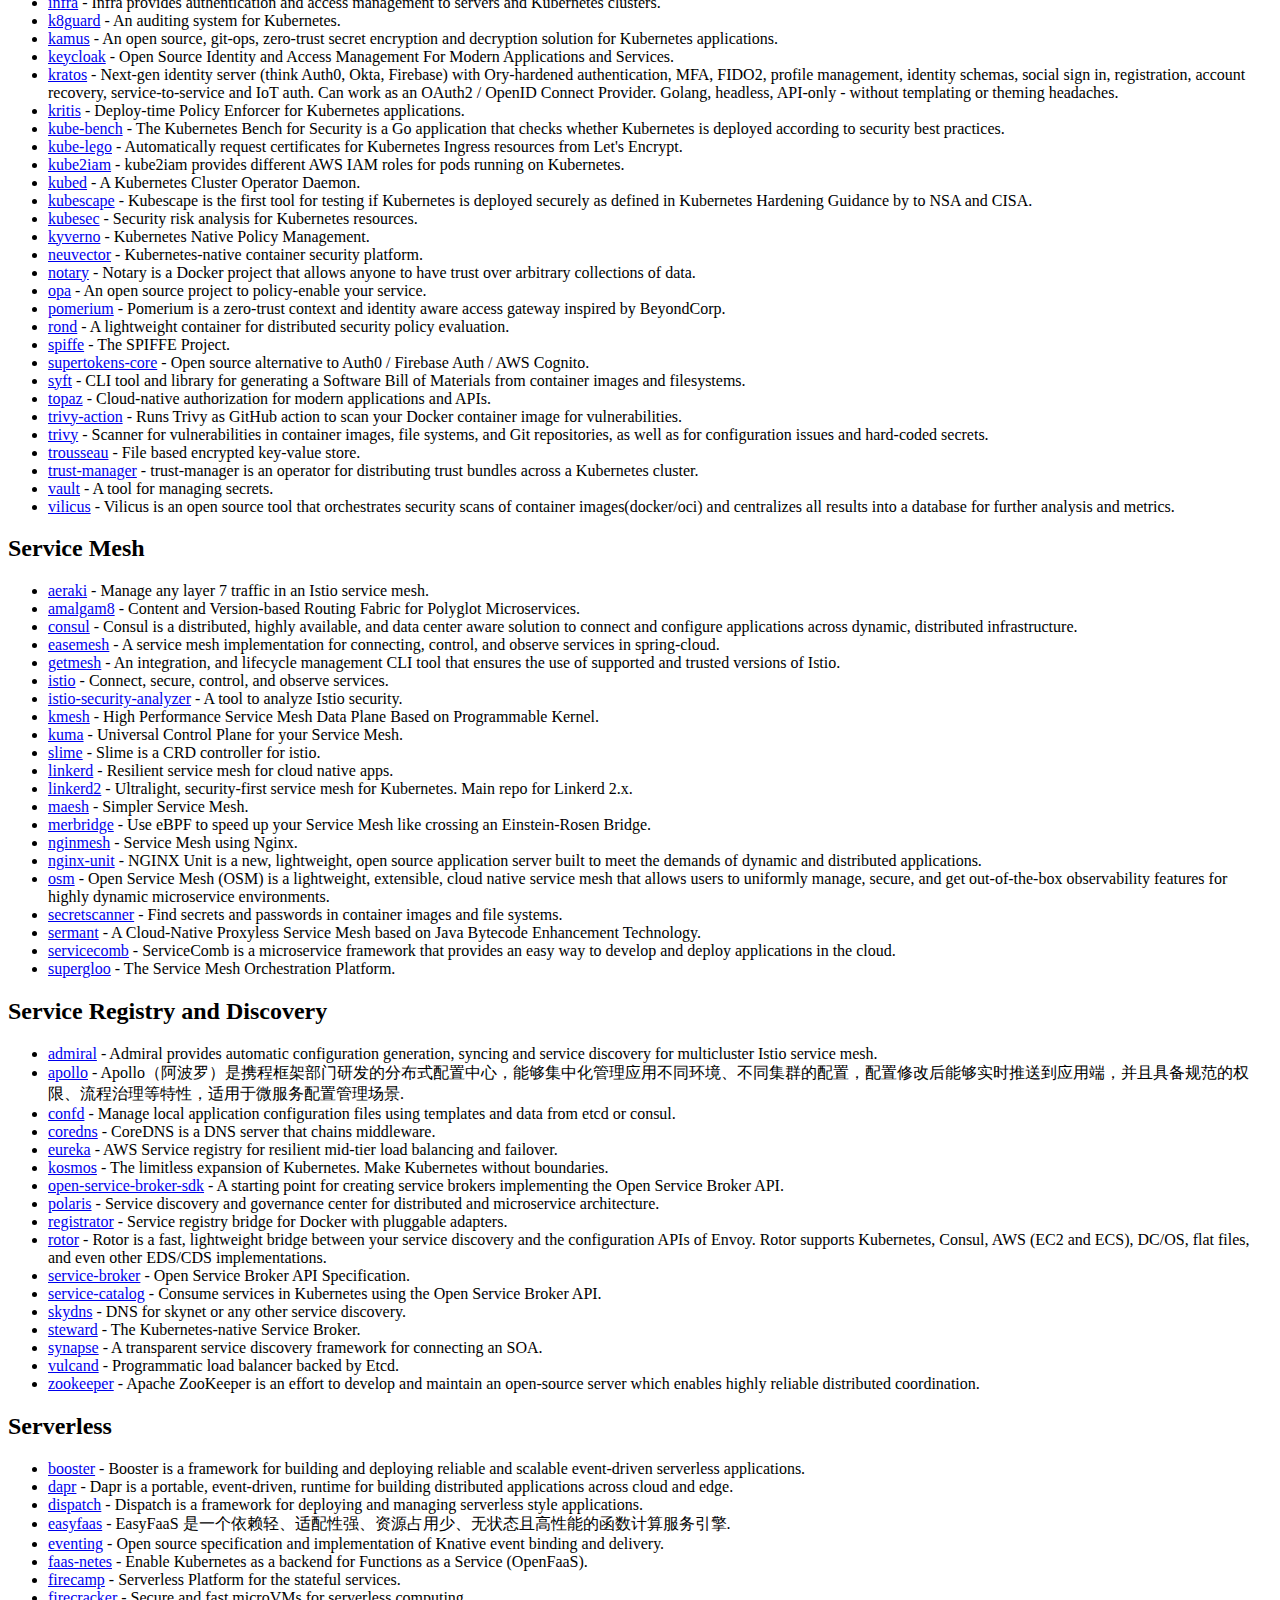
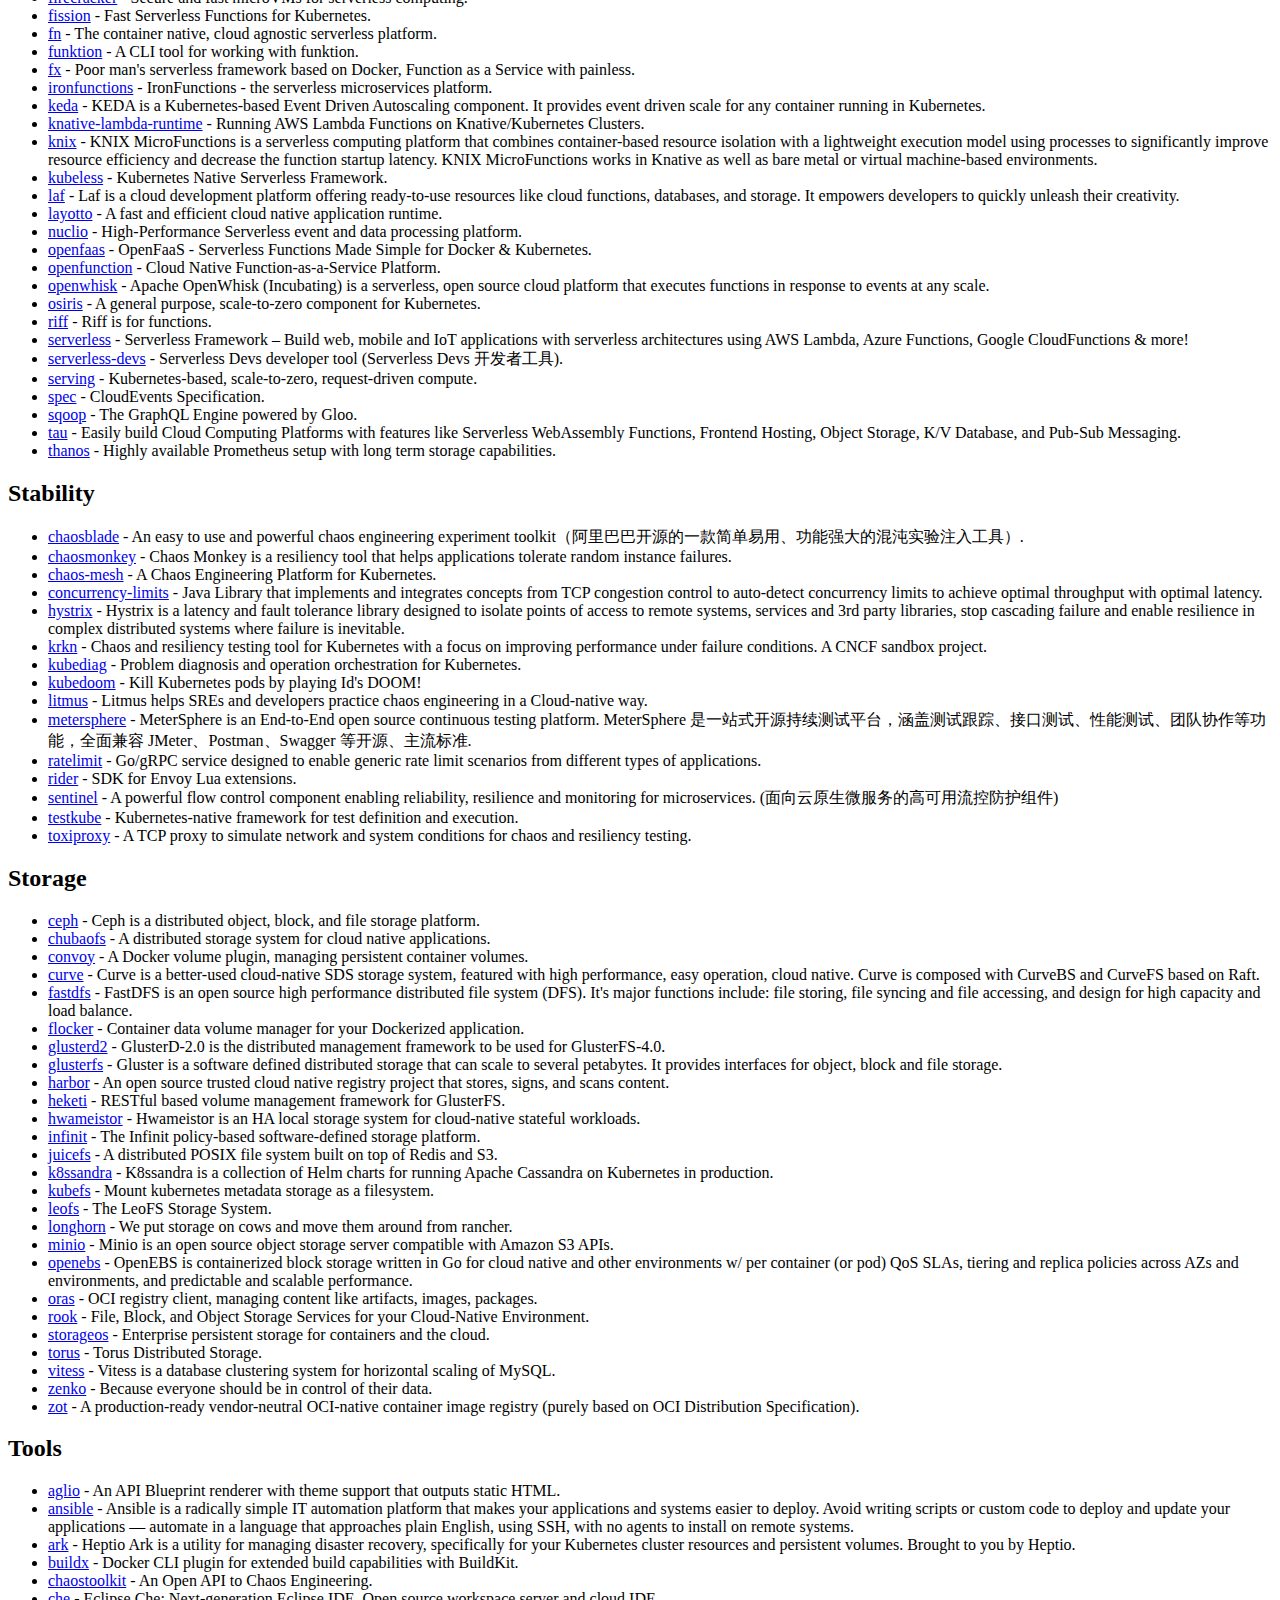
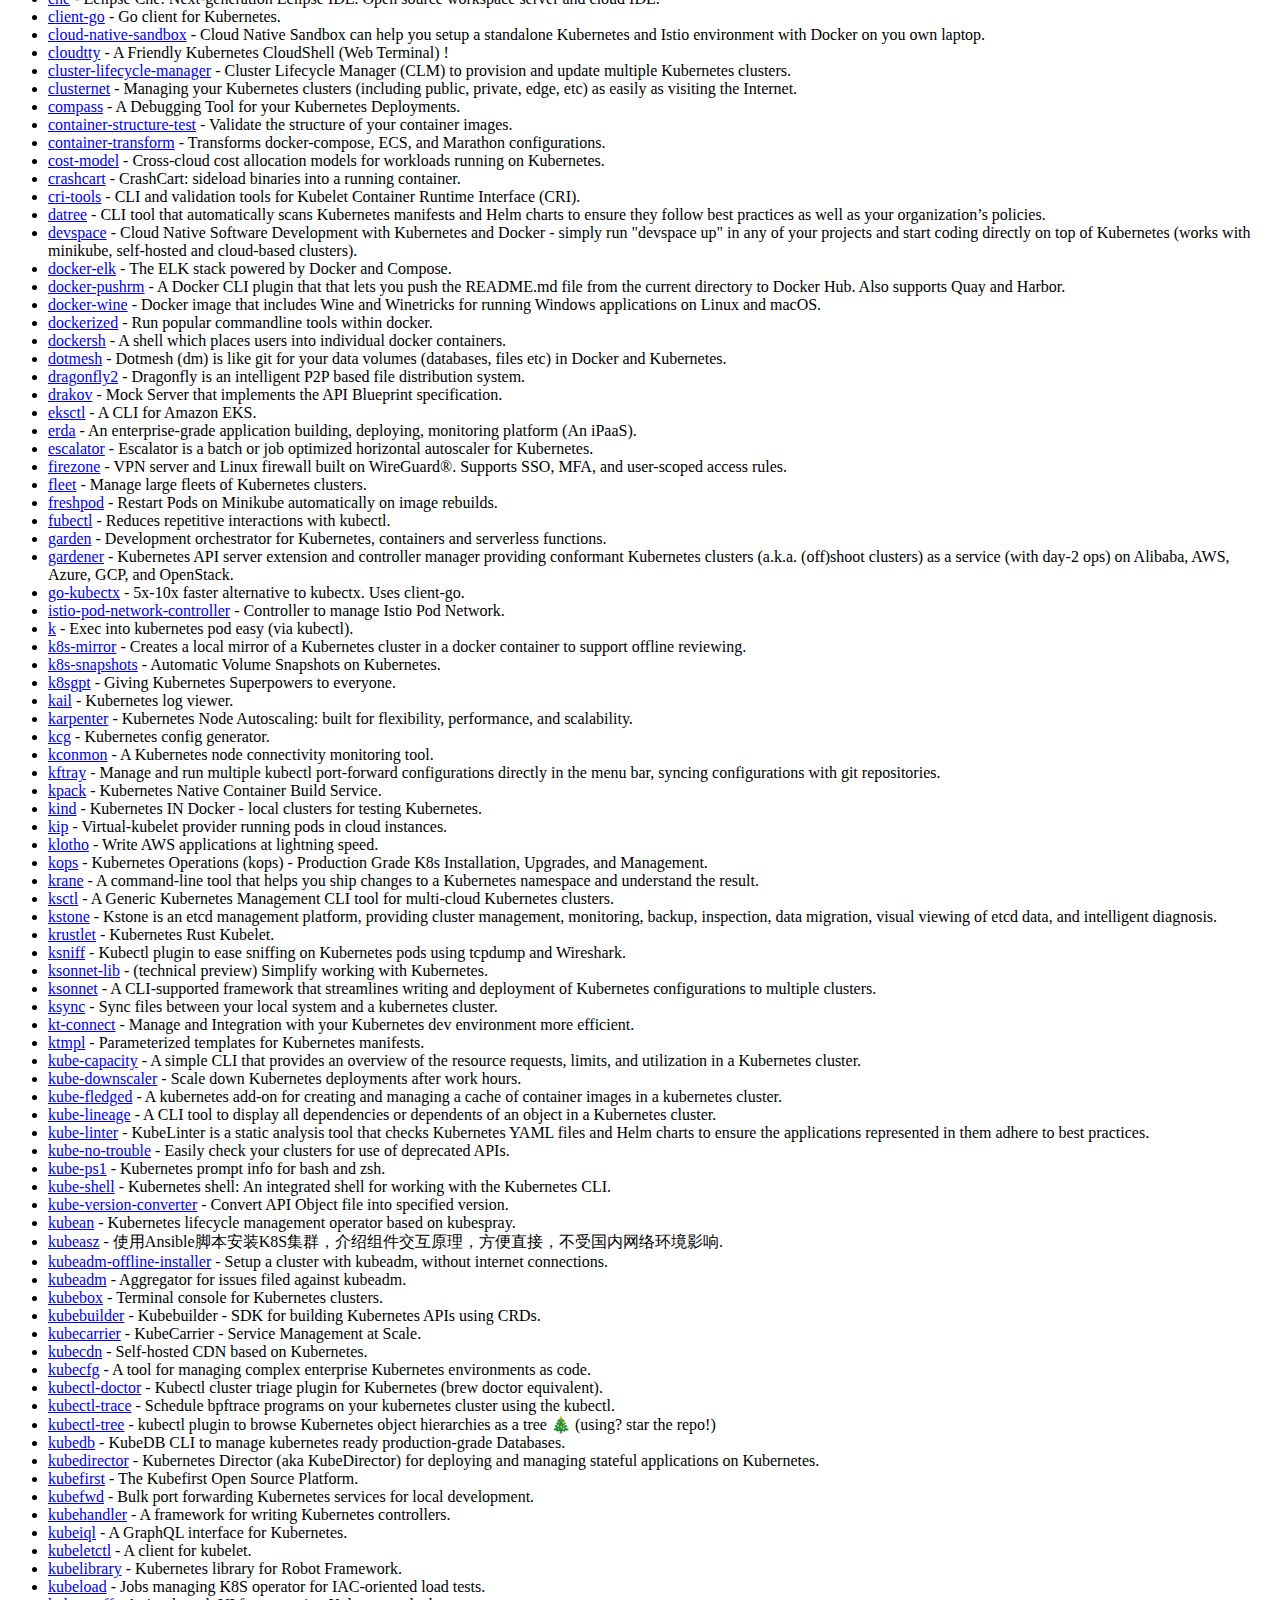
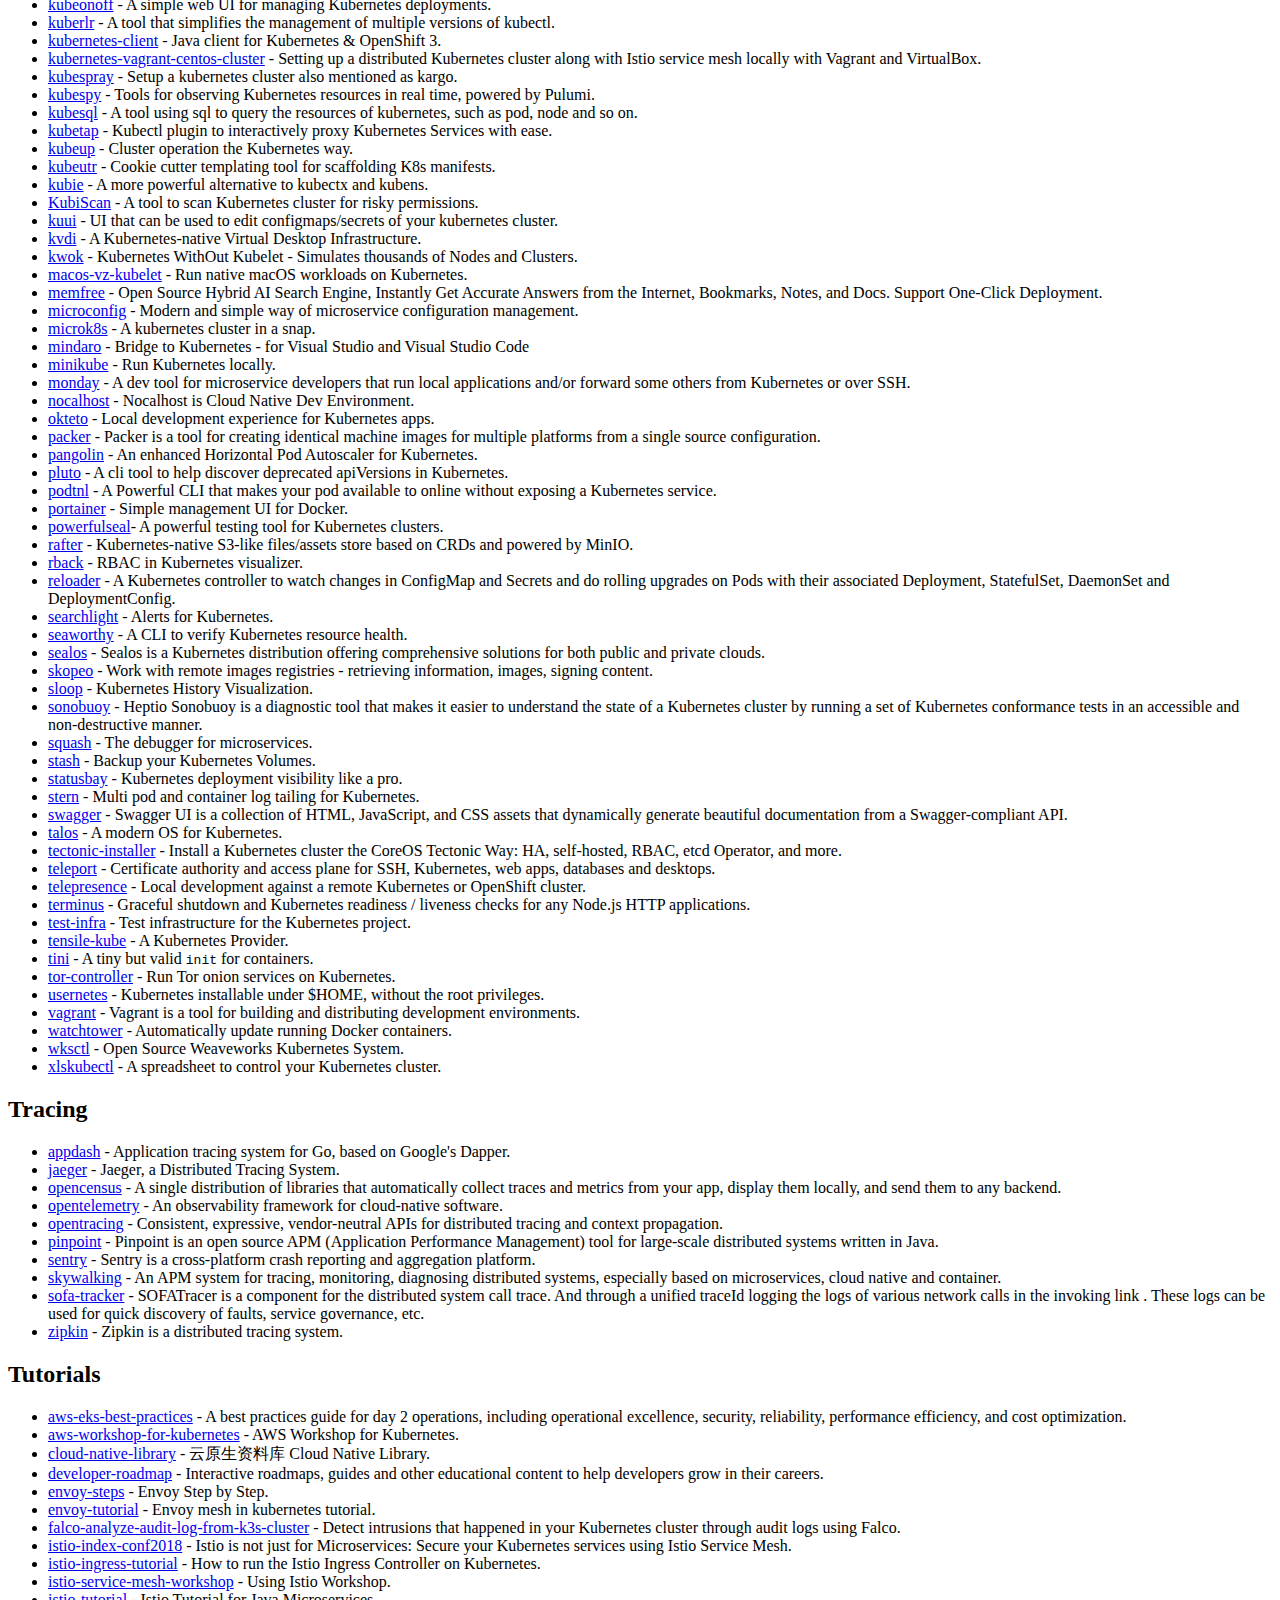
==== commit 561ad878: "deploy: e516cb776a478b75dcecb8d75f318f539696994f" ====
--- a/index.html
+++ b/index.html
@@ -837,6 +837,7 @@
 <li><a href="https://github.com/viveksinghggits/kuui" rel="nofollow">kuui</a> - UI that can be used to edit configmaps/secrets of your kubernetes cluster.</li>
 <li><a href="https://github.com/tinyzimmer/kvdi" rel="nofollow">kvdi</a> - A Kubernetes-native Virtual Desktop Infrastructure.</li>
 <li><a href="https://github.com/kubernetes-sigs/kwok" rel="nofollow">kwok</a> - Kubernetes WithOut Kubelet - Simulates thousands of Nodes and Clusters.</li>
+<li><a href="https://github.com/agoda-com/macOS-vz-kubelet" rel="nofollow">macos-vz-kubelet</a> - Run native macOS workloads on Kubernetes.</li>
 <li><a href="https://github.com/memfreeme/memfree" rel="nofollow">memfree</a> - Open Source Hybrid AI Search Engine, Instantly Get Accurate Answers from the Internet, Bookmarks, Notes, and Docs. Support One-Click Deployment.</li>
 <li><a href="https://github.com/microconfig/microconfig" rel="nofollow">microconfig</a> - Modern and simple way of microservice configuration management.</li>
 <li><a href="https://github.com/ubuntu/microk8s" rel="nofollow">microk8s</a> - A kubernetes cluster in a snap.</li>
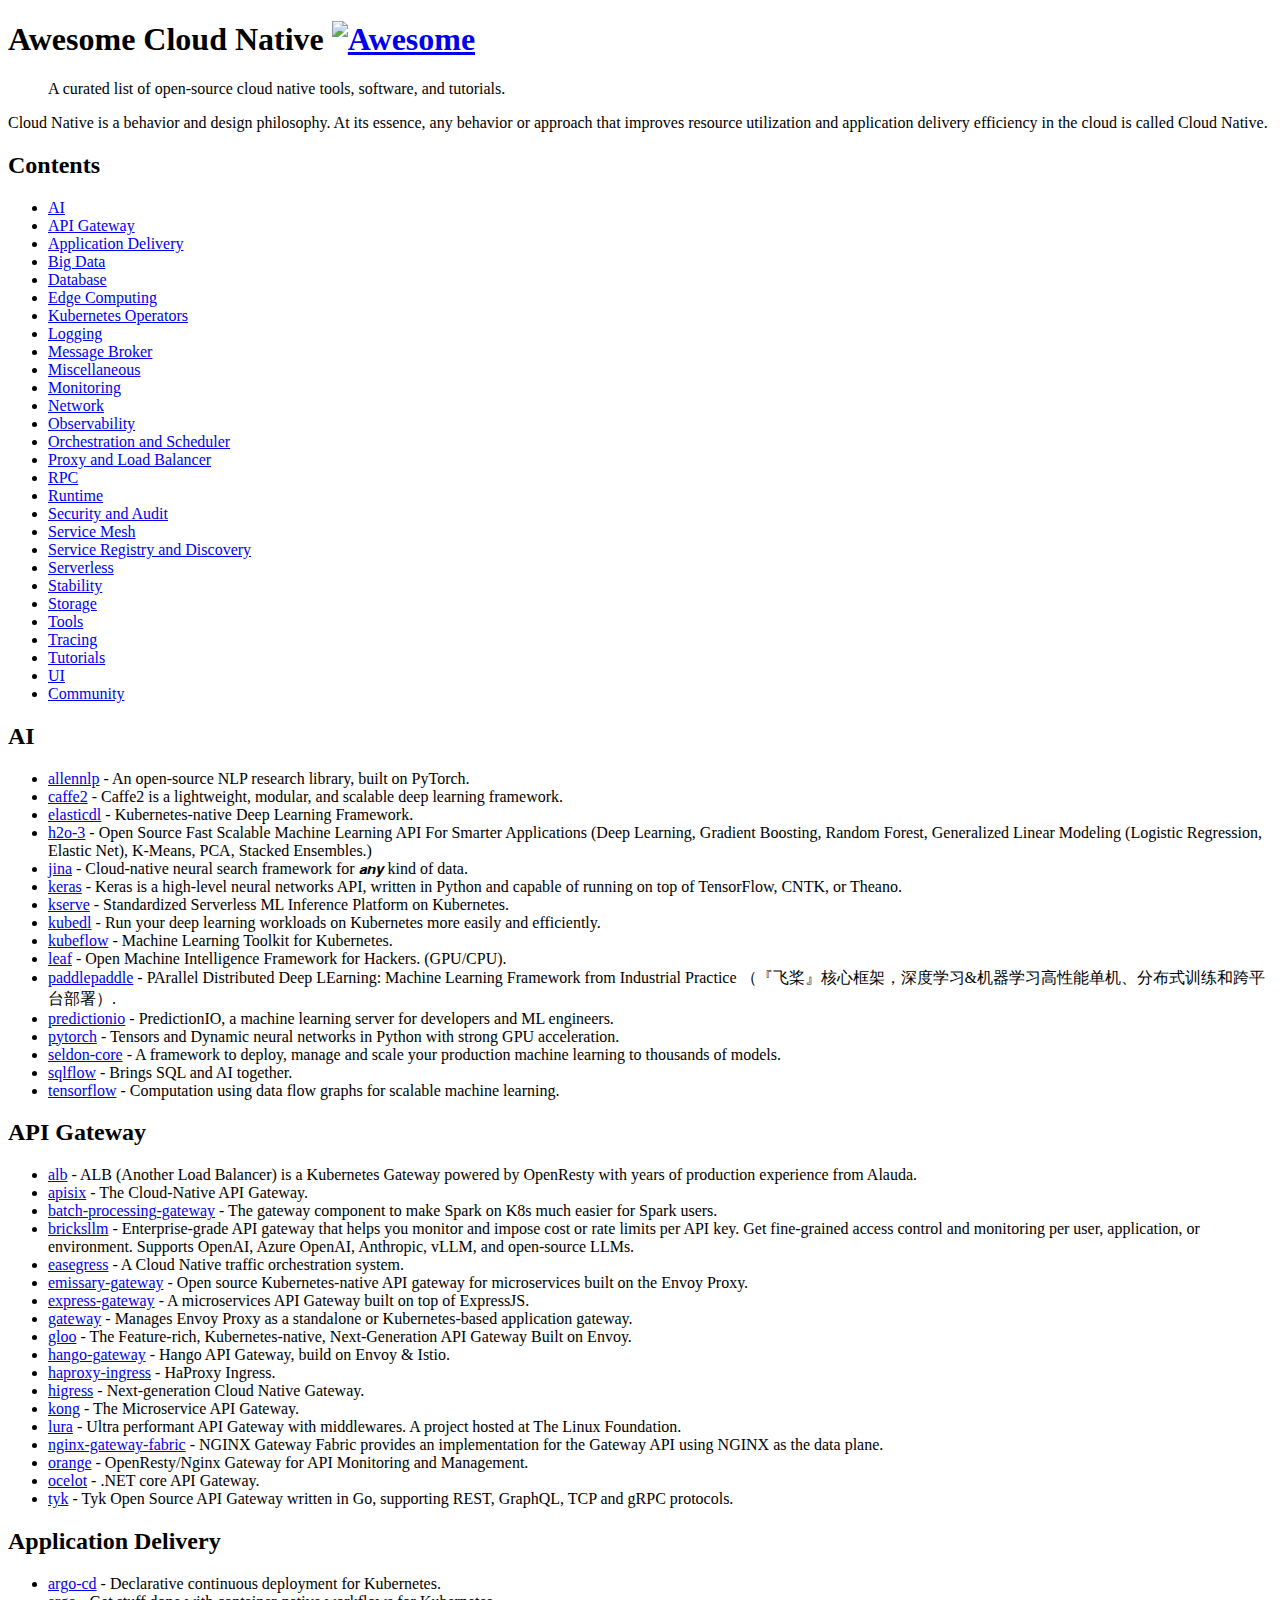
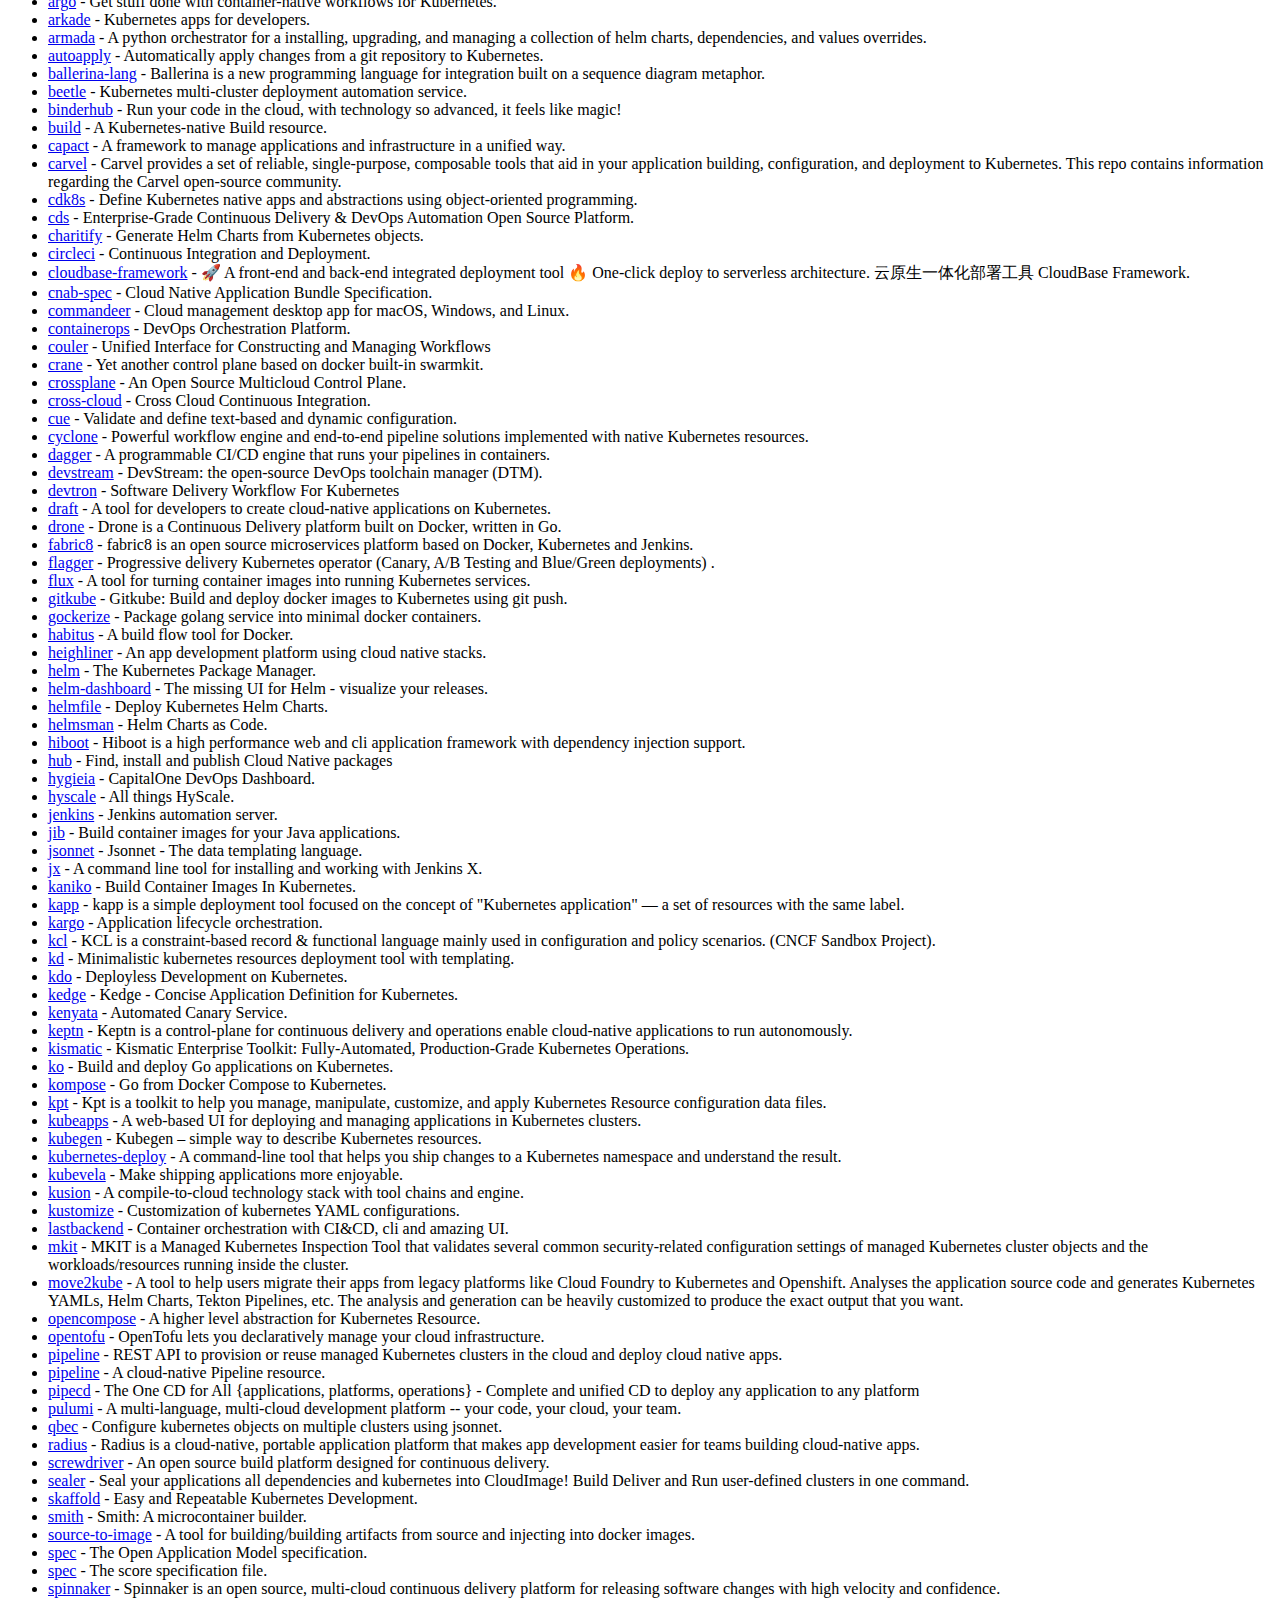
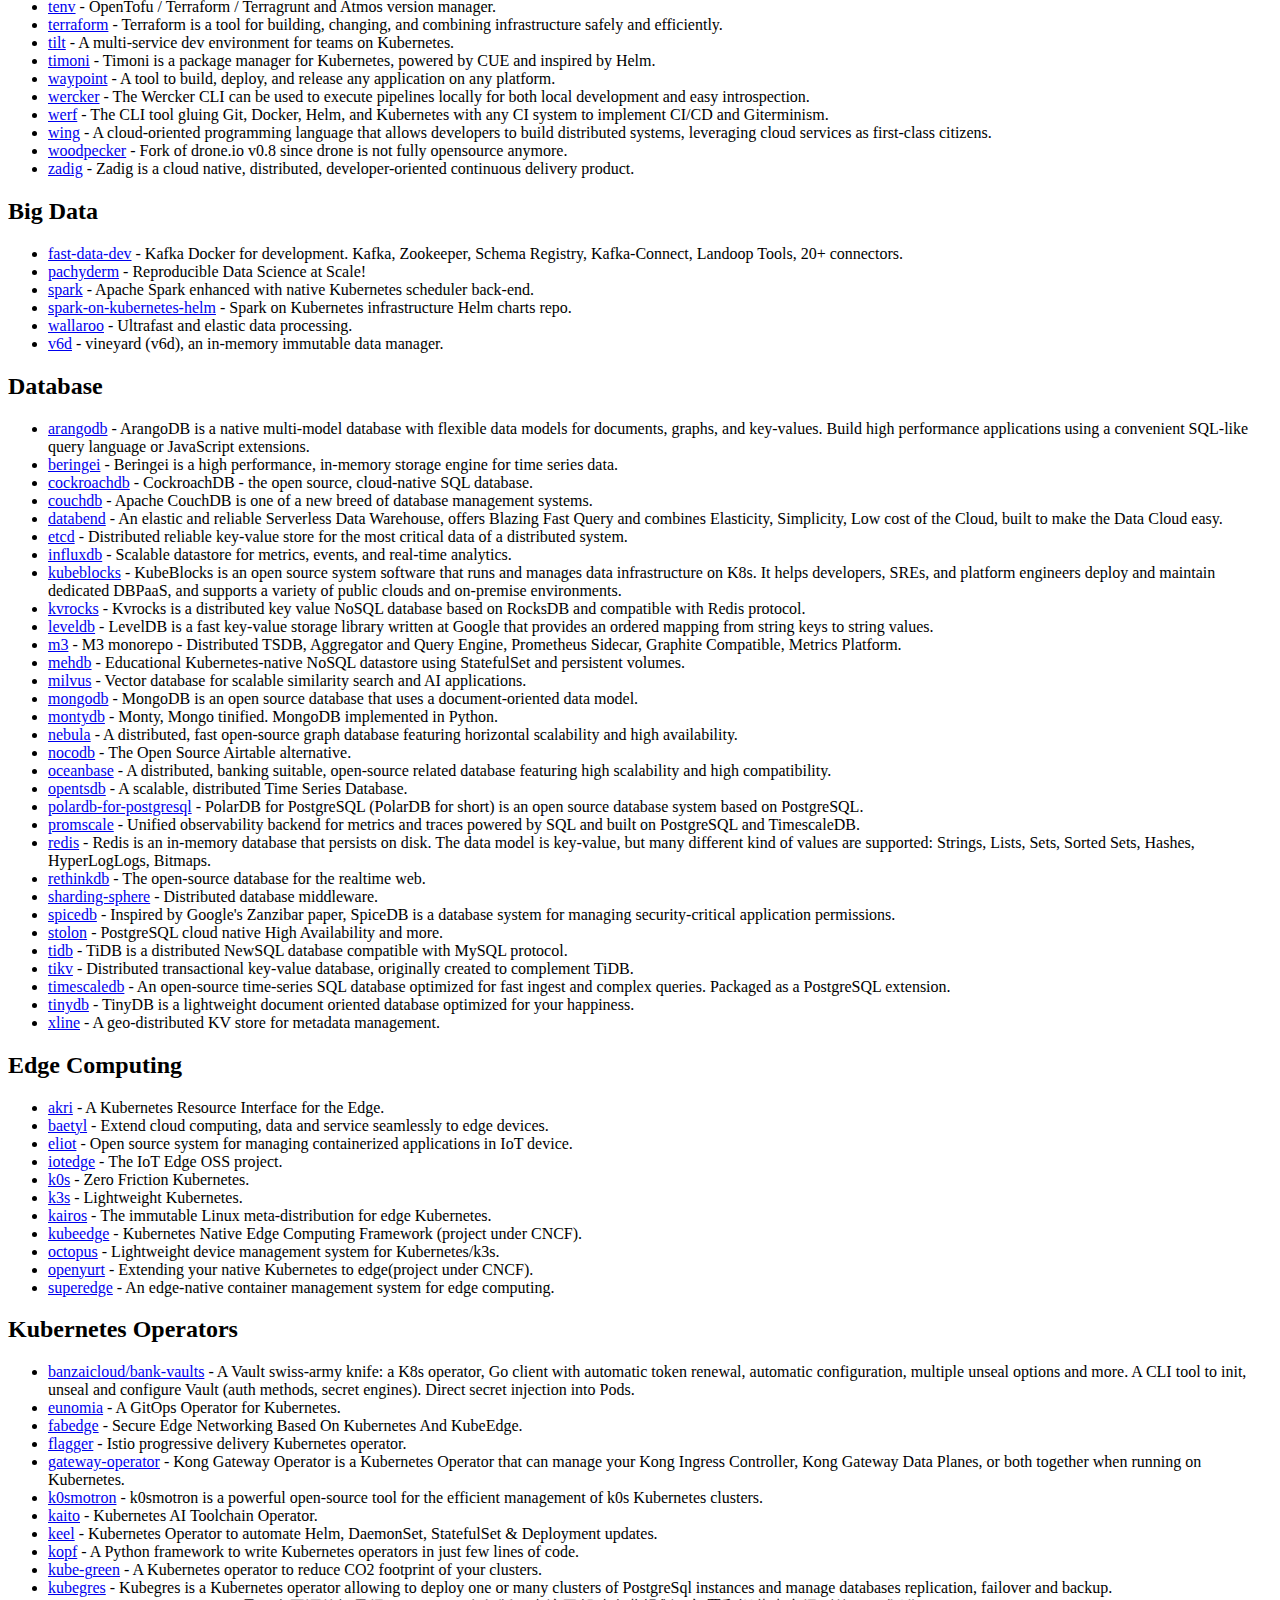
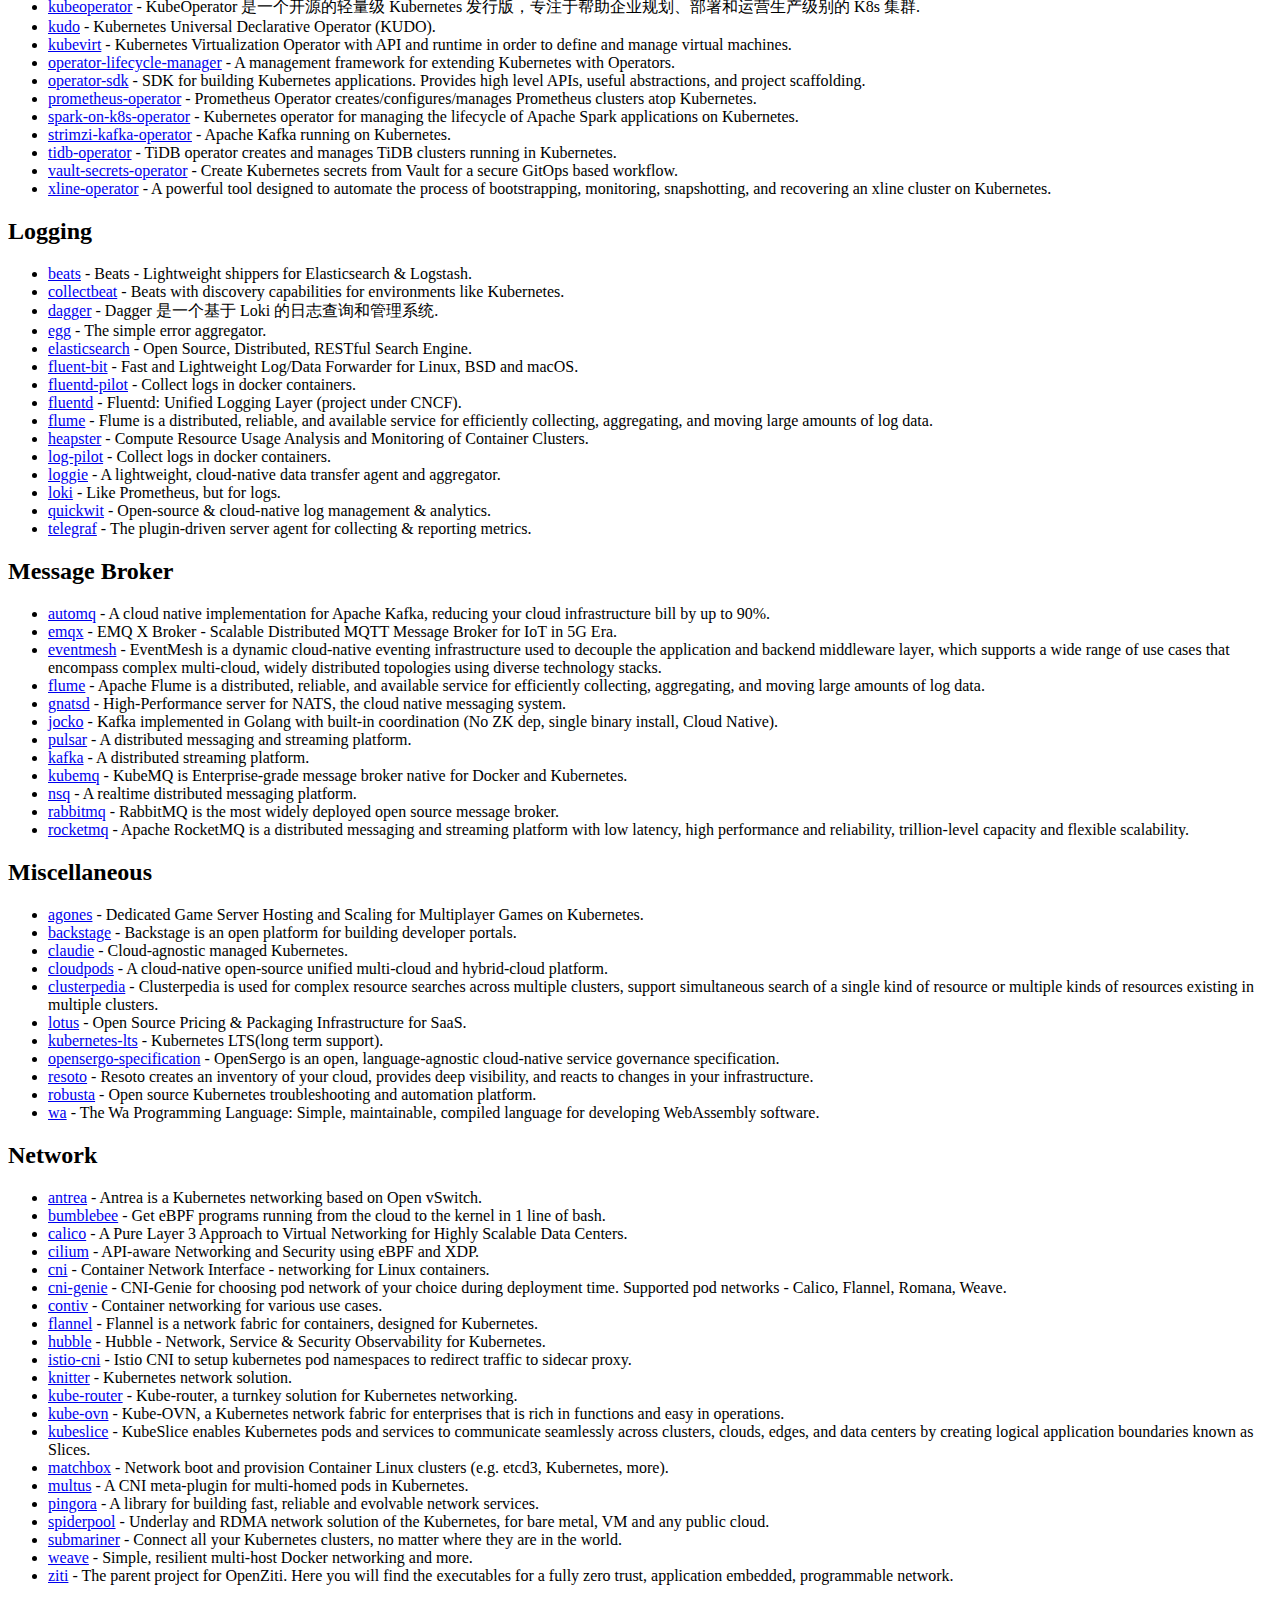
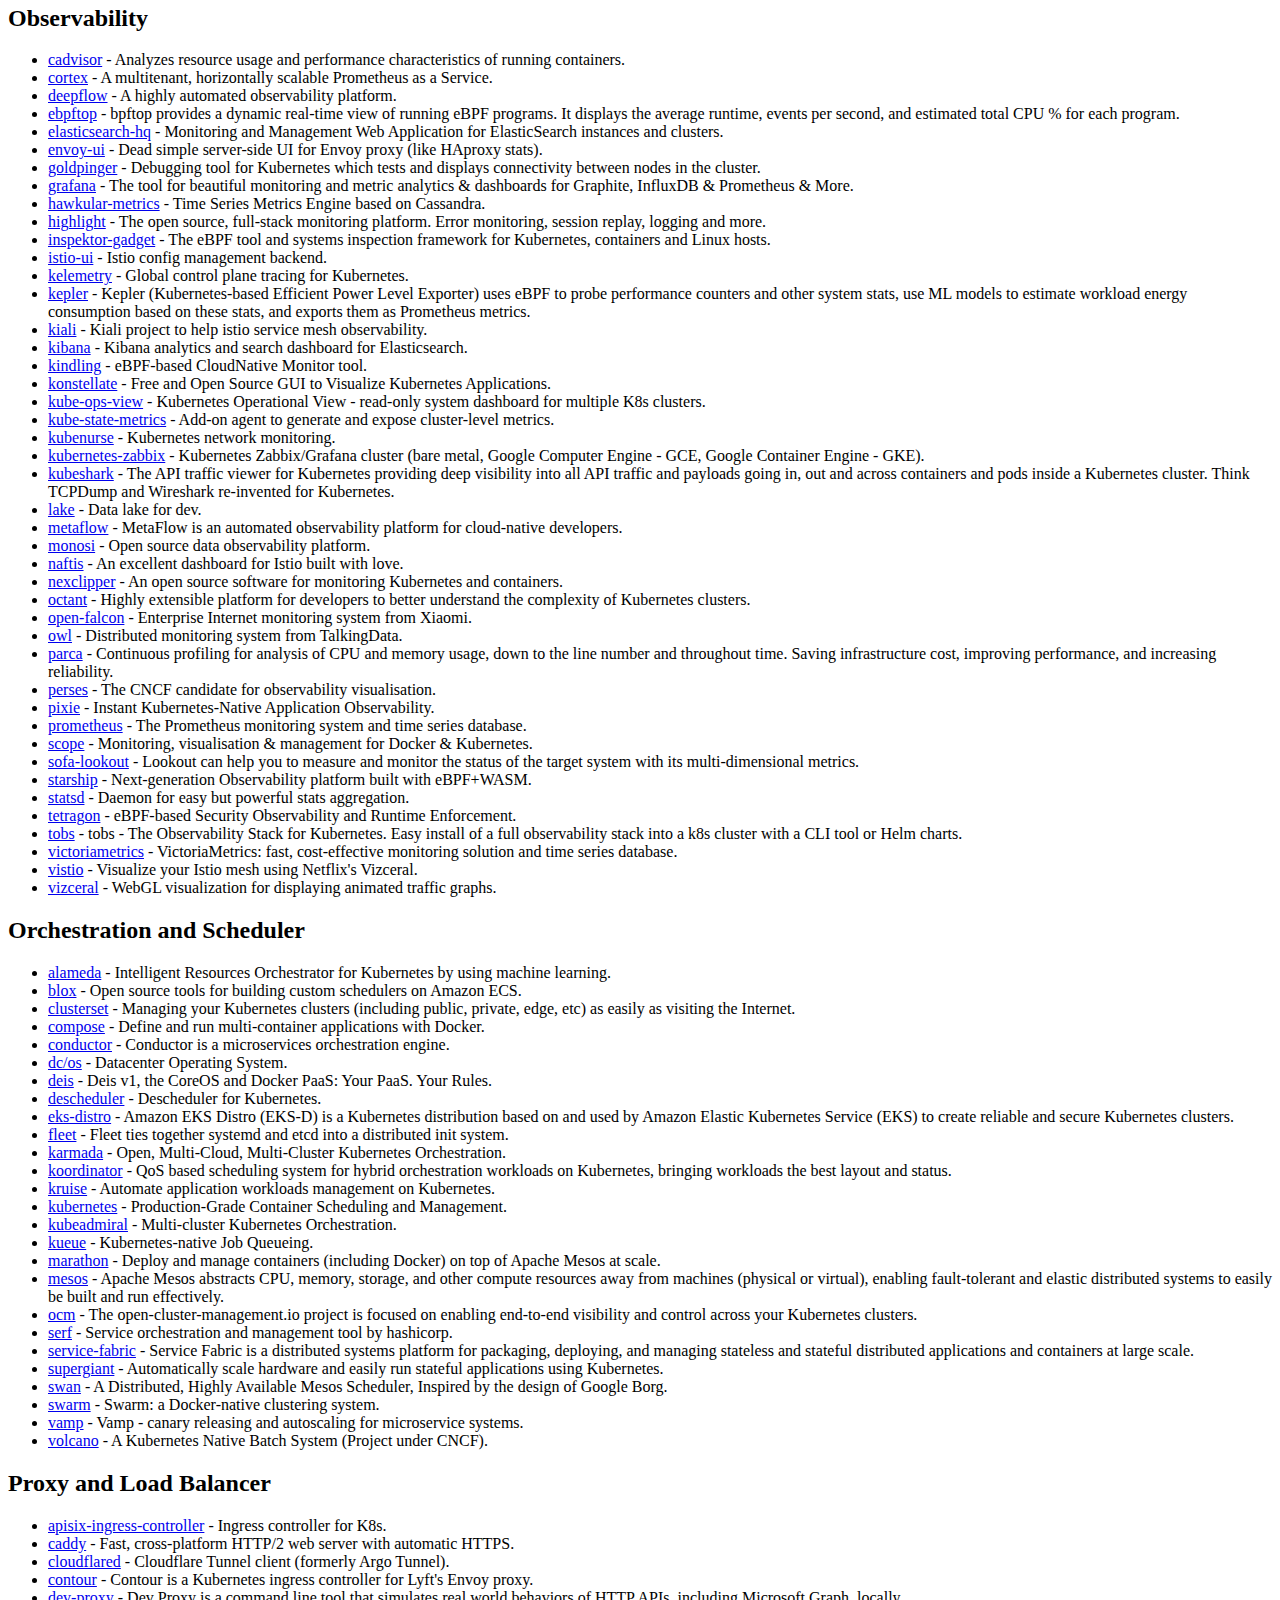
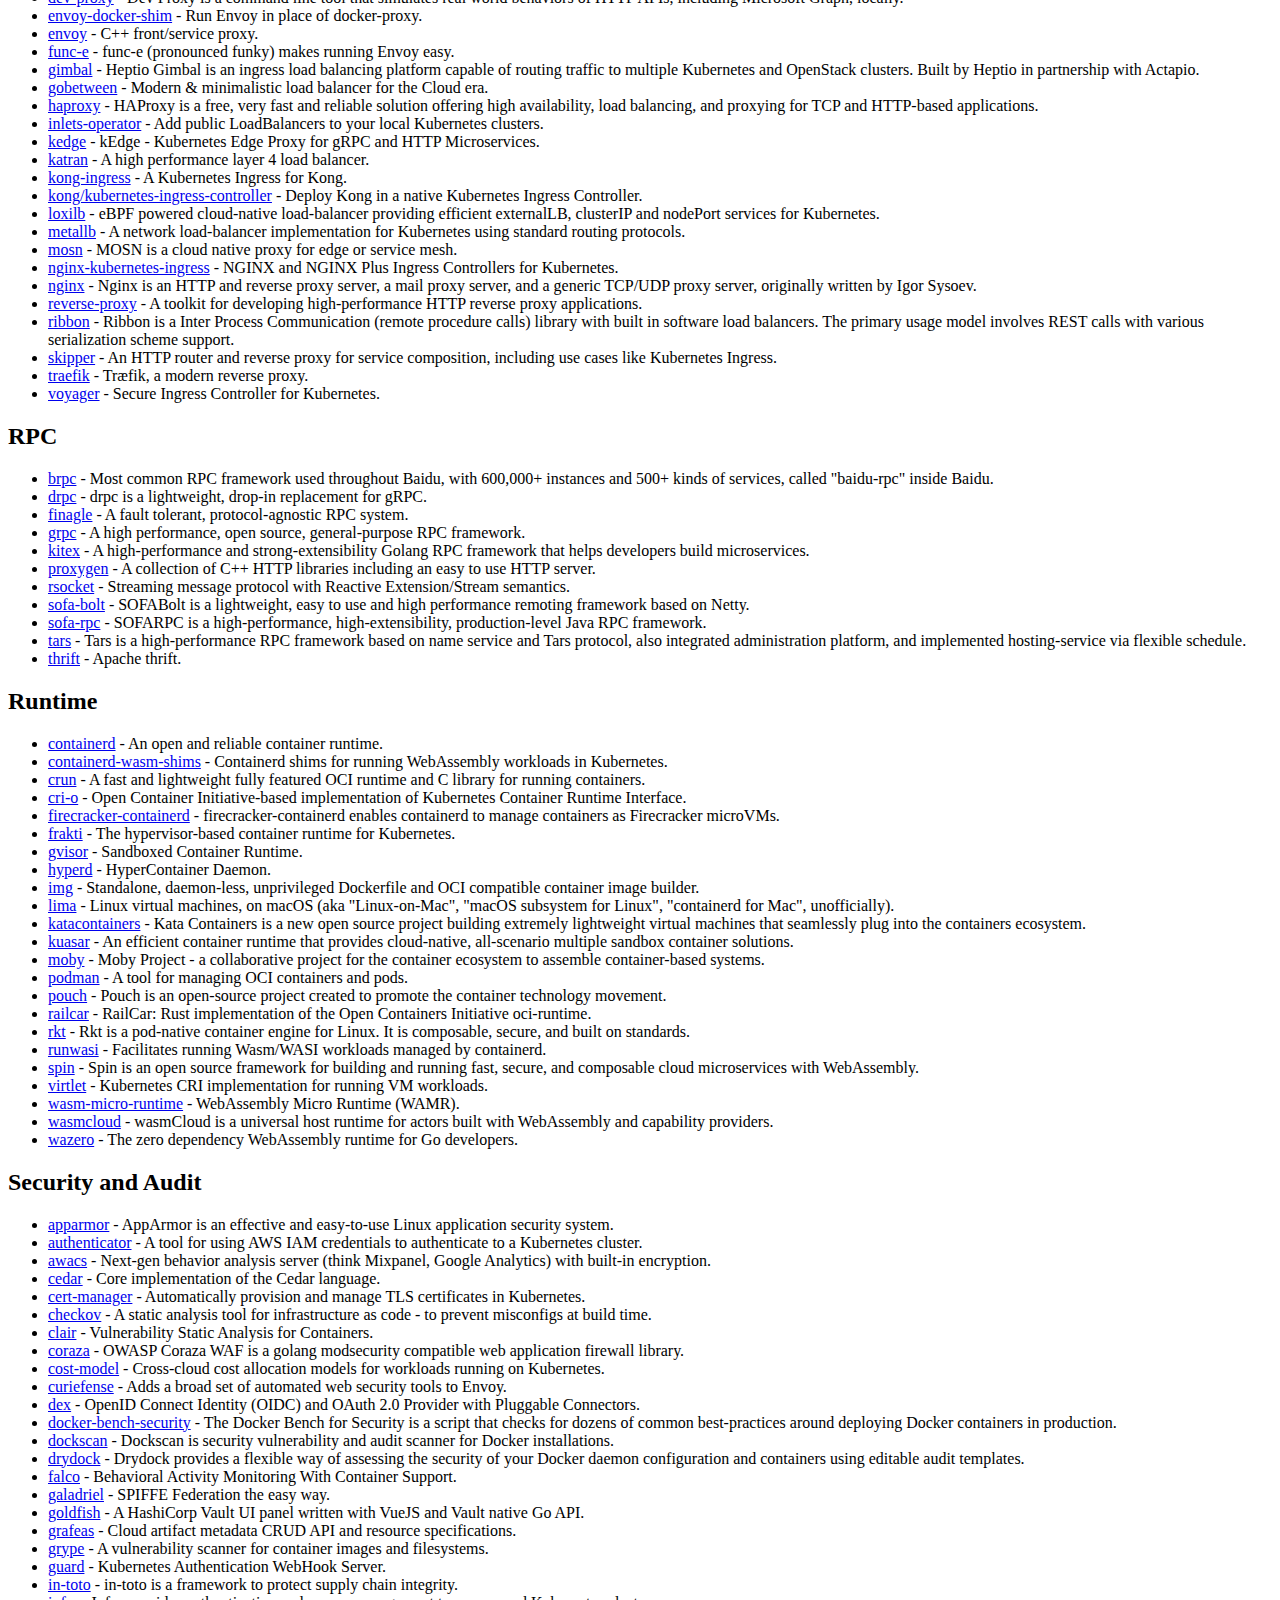
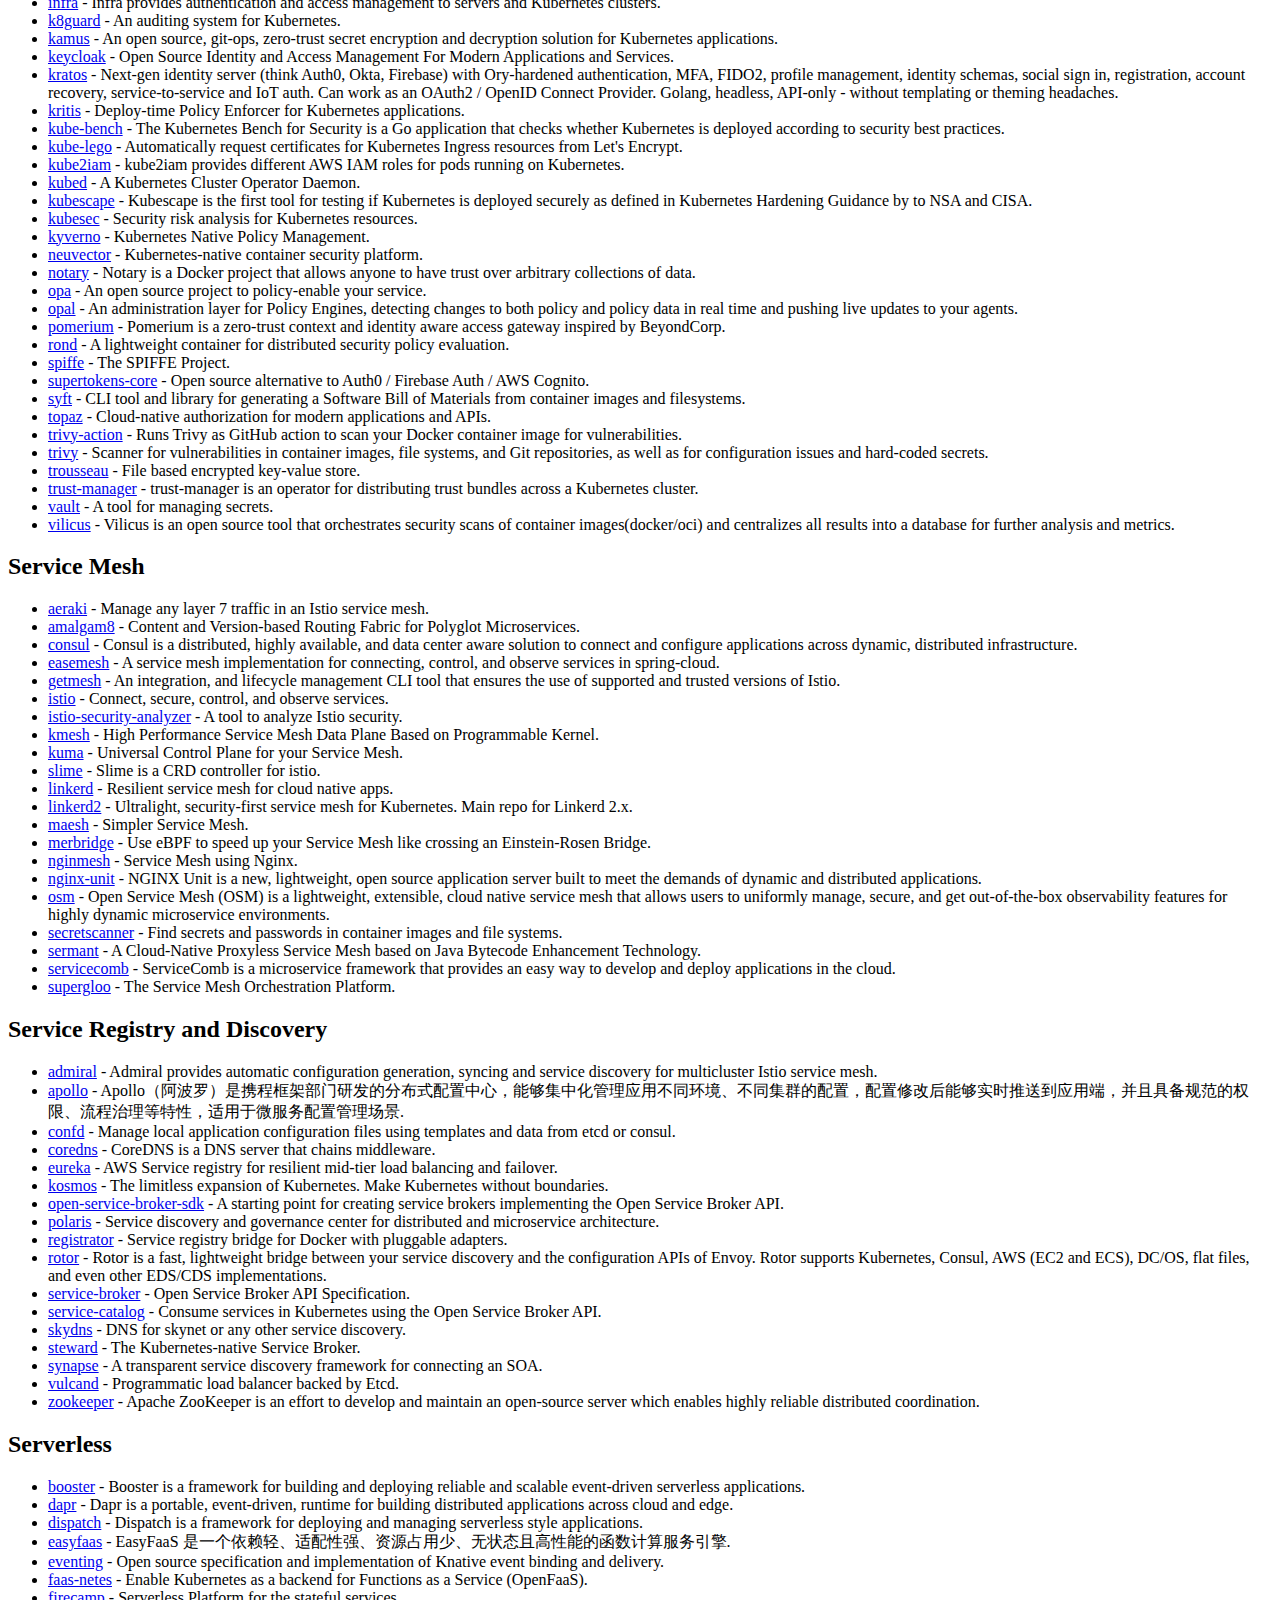
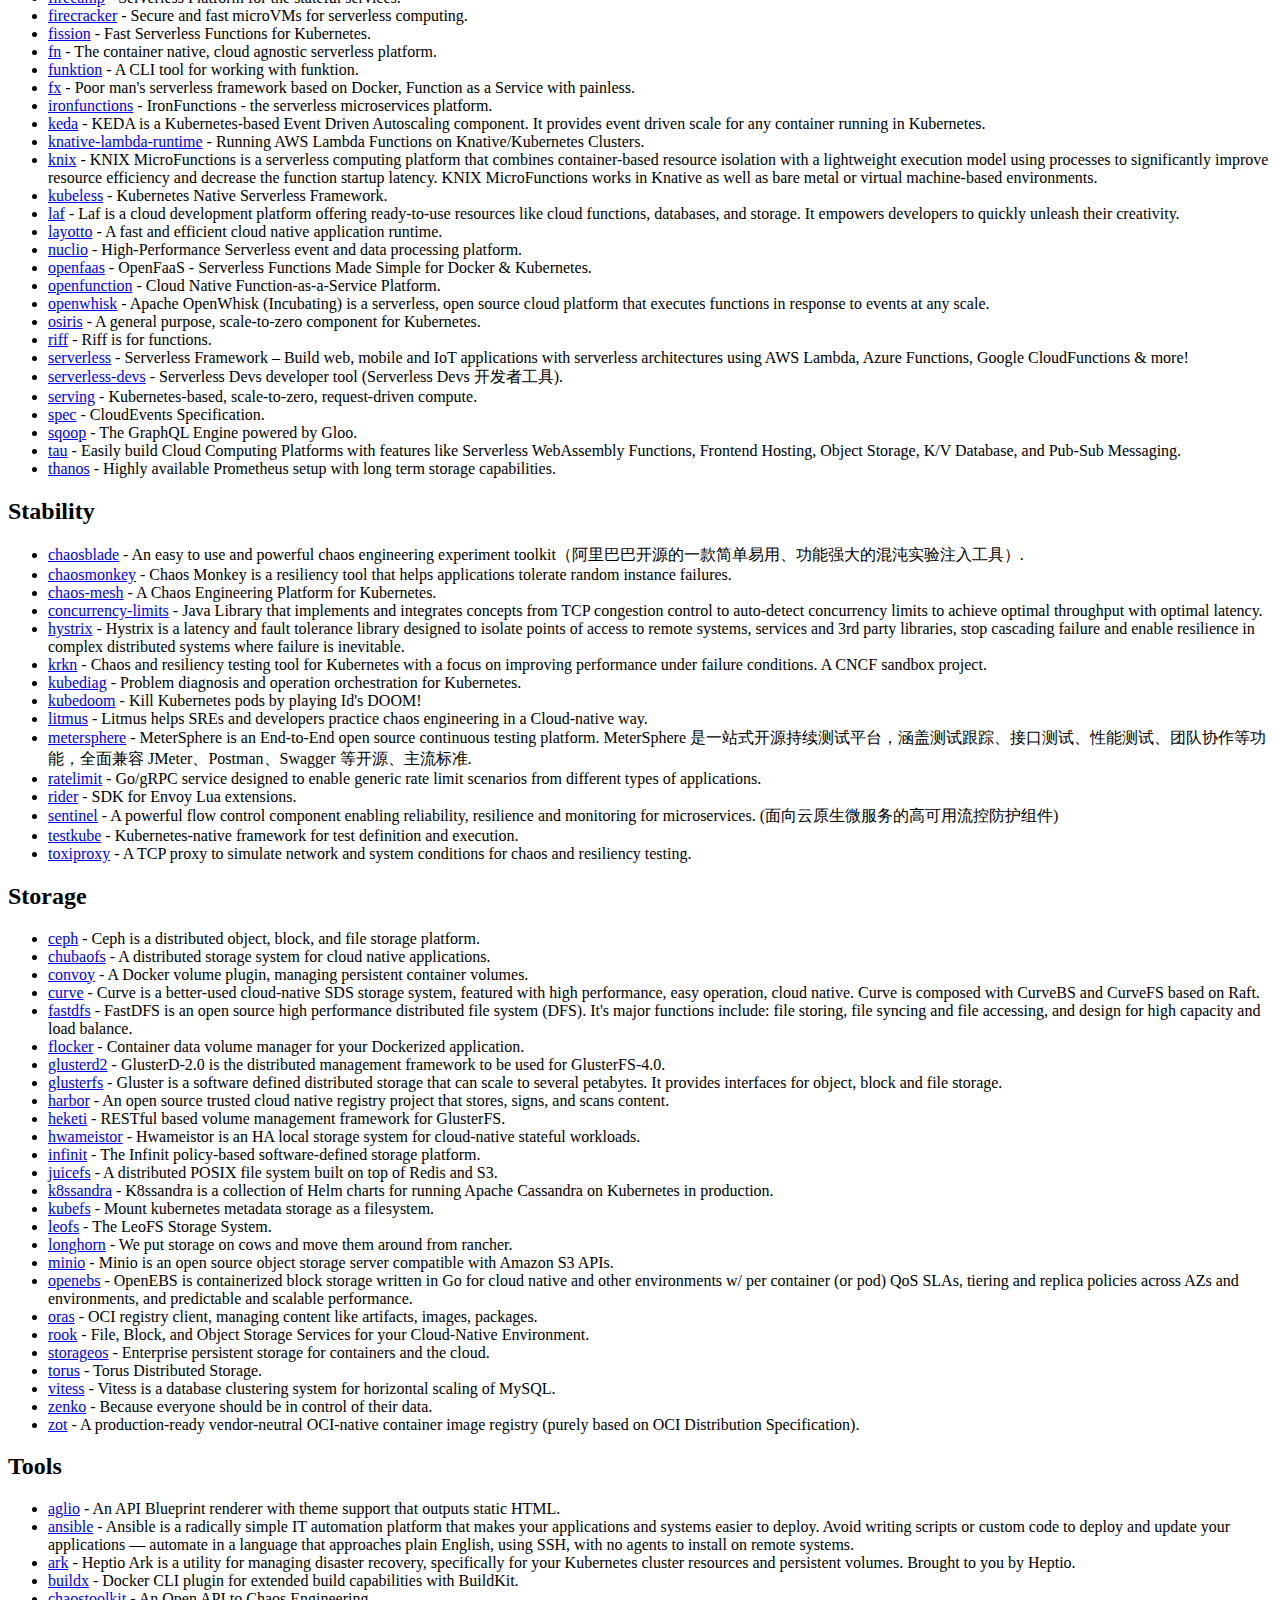
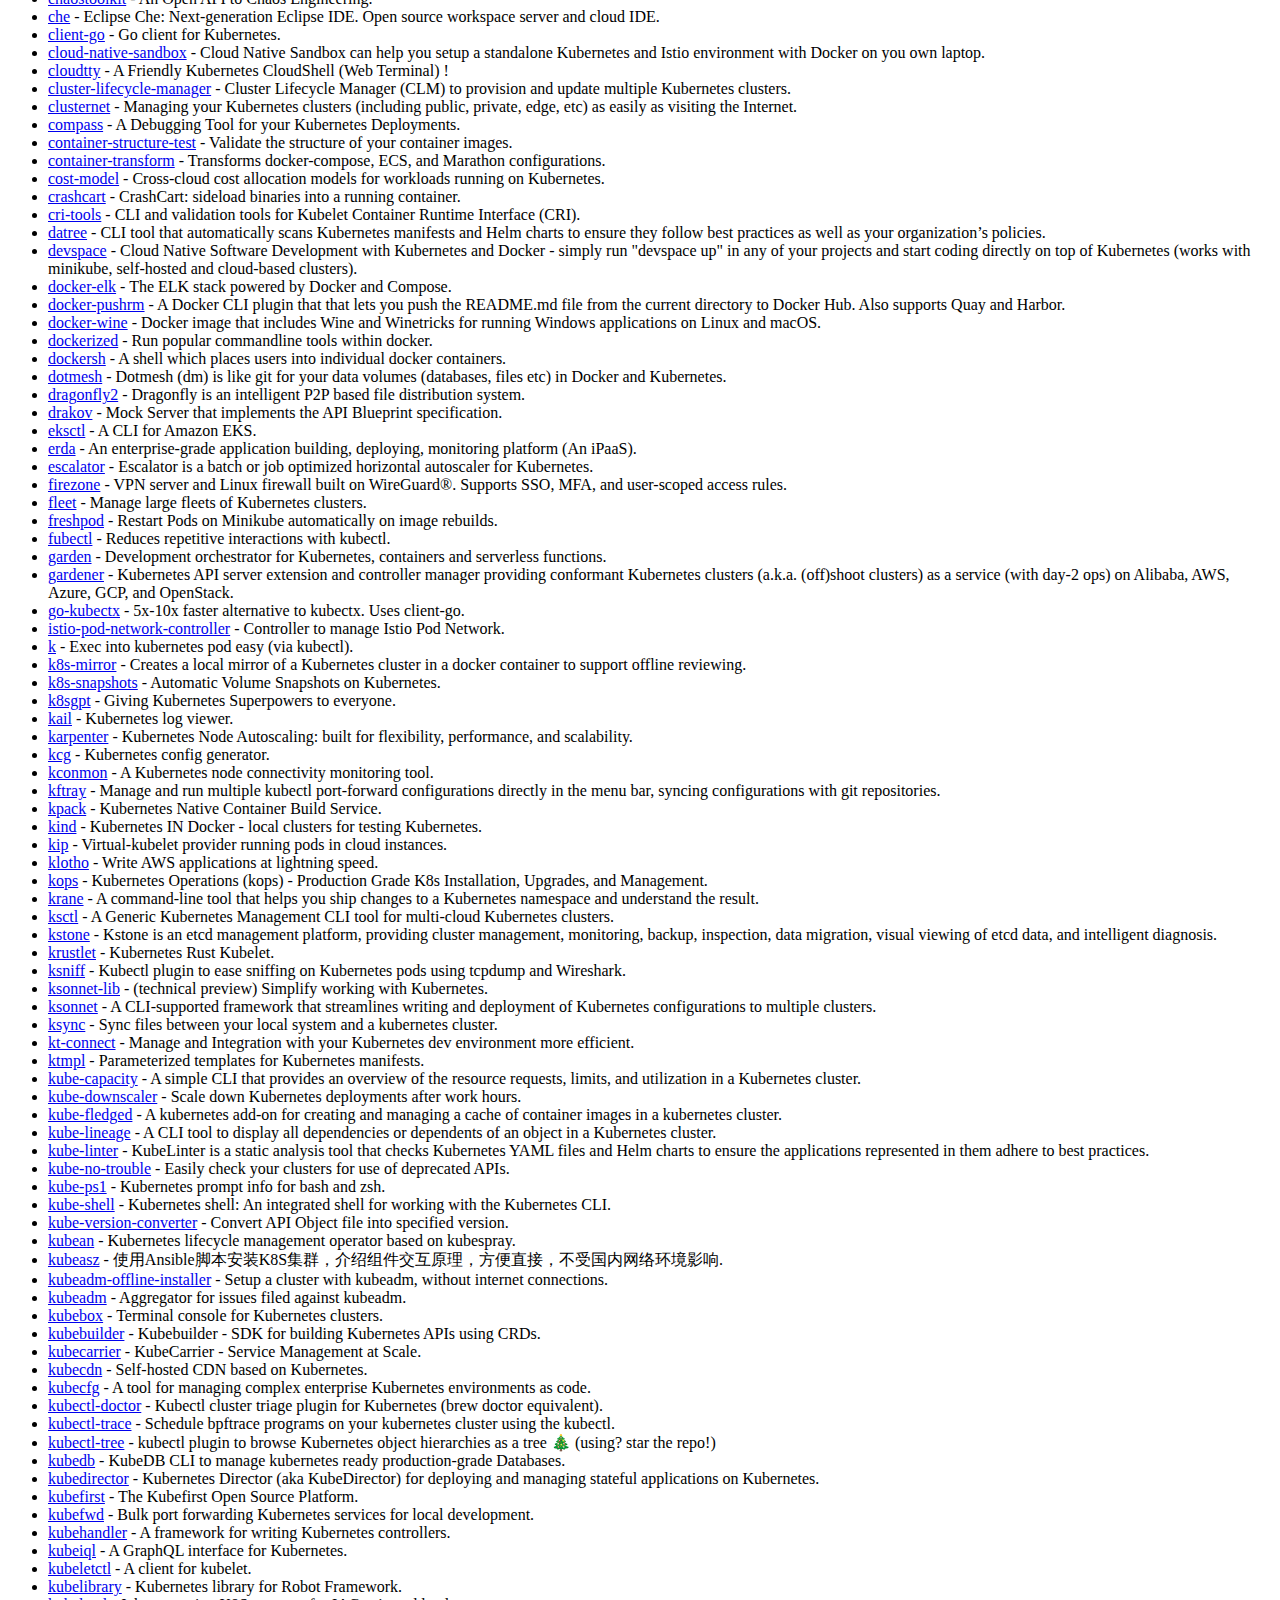
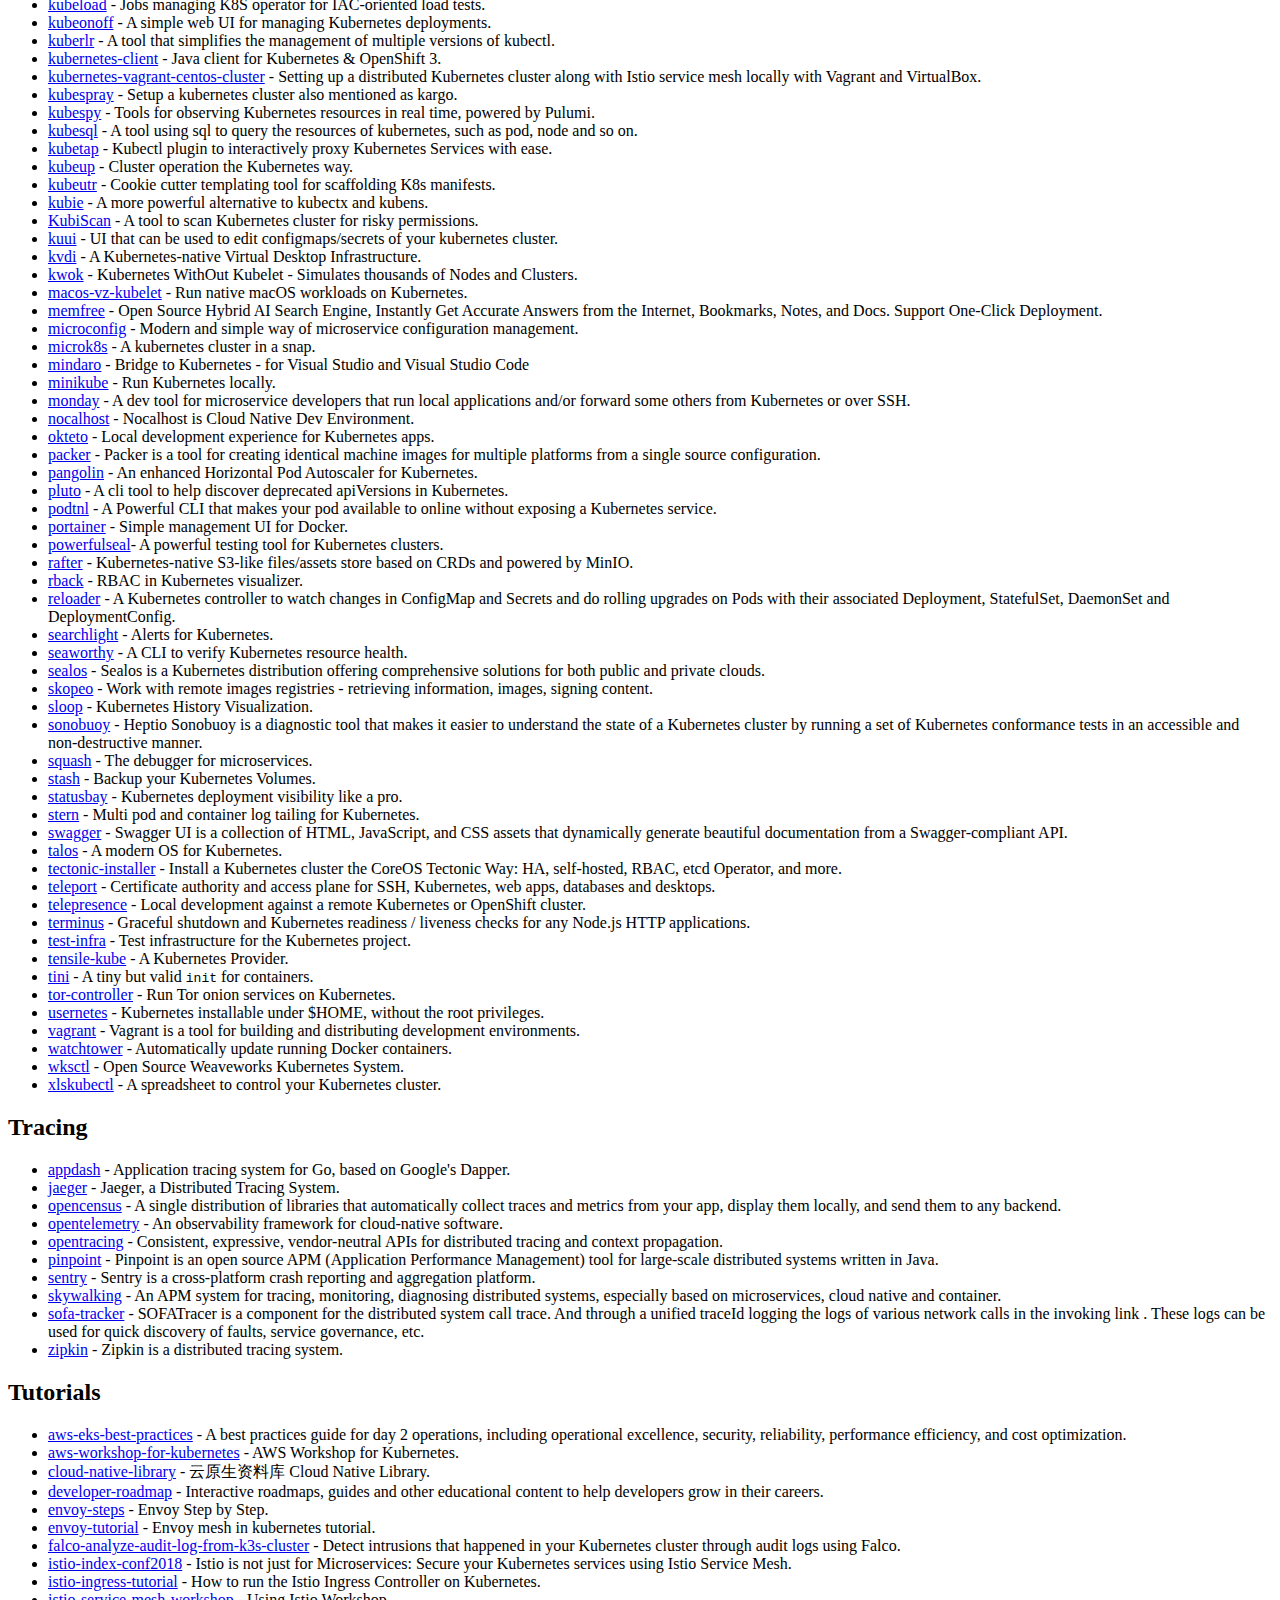
==== commit 7facd98e: "deploy: 440eac20707084f00a057ad693848b8a493d192d" ====
--- a/index.html
+++ b/index.html
@@ -577,6 +577,7 @@
 <li><a href="https://github.com/neuvector/neuvector" rel="nofollow">neuvector</a> - Kubernetes-native container security platform.</li>
 <li><a href="https://github.com/theupdateframework/notary" rel="nofollow">notary</a> - Notary is a Docker project that allows anyone to have trust over arbitrary collections of data.</li>
 <li><a href="https://github.com/open-policy-agent/opa" rel="nofollow">opa</a> - An open source project to policy-enable your service.</li>
+<li><a href="https://github.com/permitio/opal" rel="nofollow">opal</a> - An administration layer for Policy Engines, detecting changes to both policy and policy data in real time and pushing live updates to your agents.</li>
 <li><a href="https://github.com/pomerium/pomerium/" rel="nofollow">pomerium</a> - Pomerium is a zero-trust context and identity aware access gateway inspired by BeyondCorp.</li>
 <li><a href="https://github.com/rond-authz/rond" rel="nofollow">rond</a> - A lightweight container for distributed security policy evaluation.</li>
 <li><a href="https://github.com/spiffe/spiffe" rel="nofollow">spiffe</a> - The SPIFFE Project.</li>
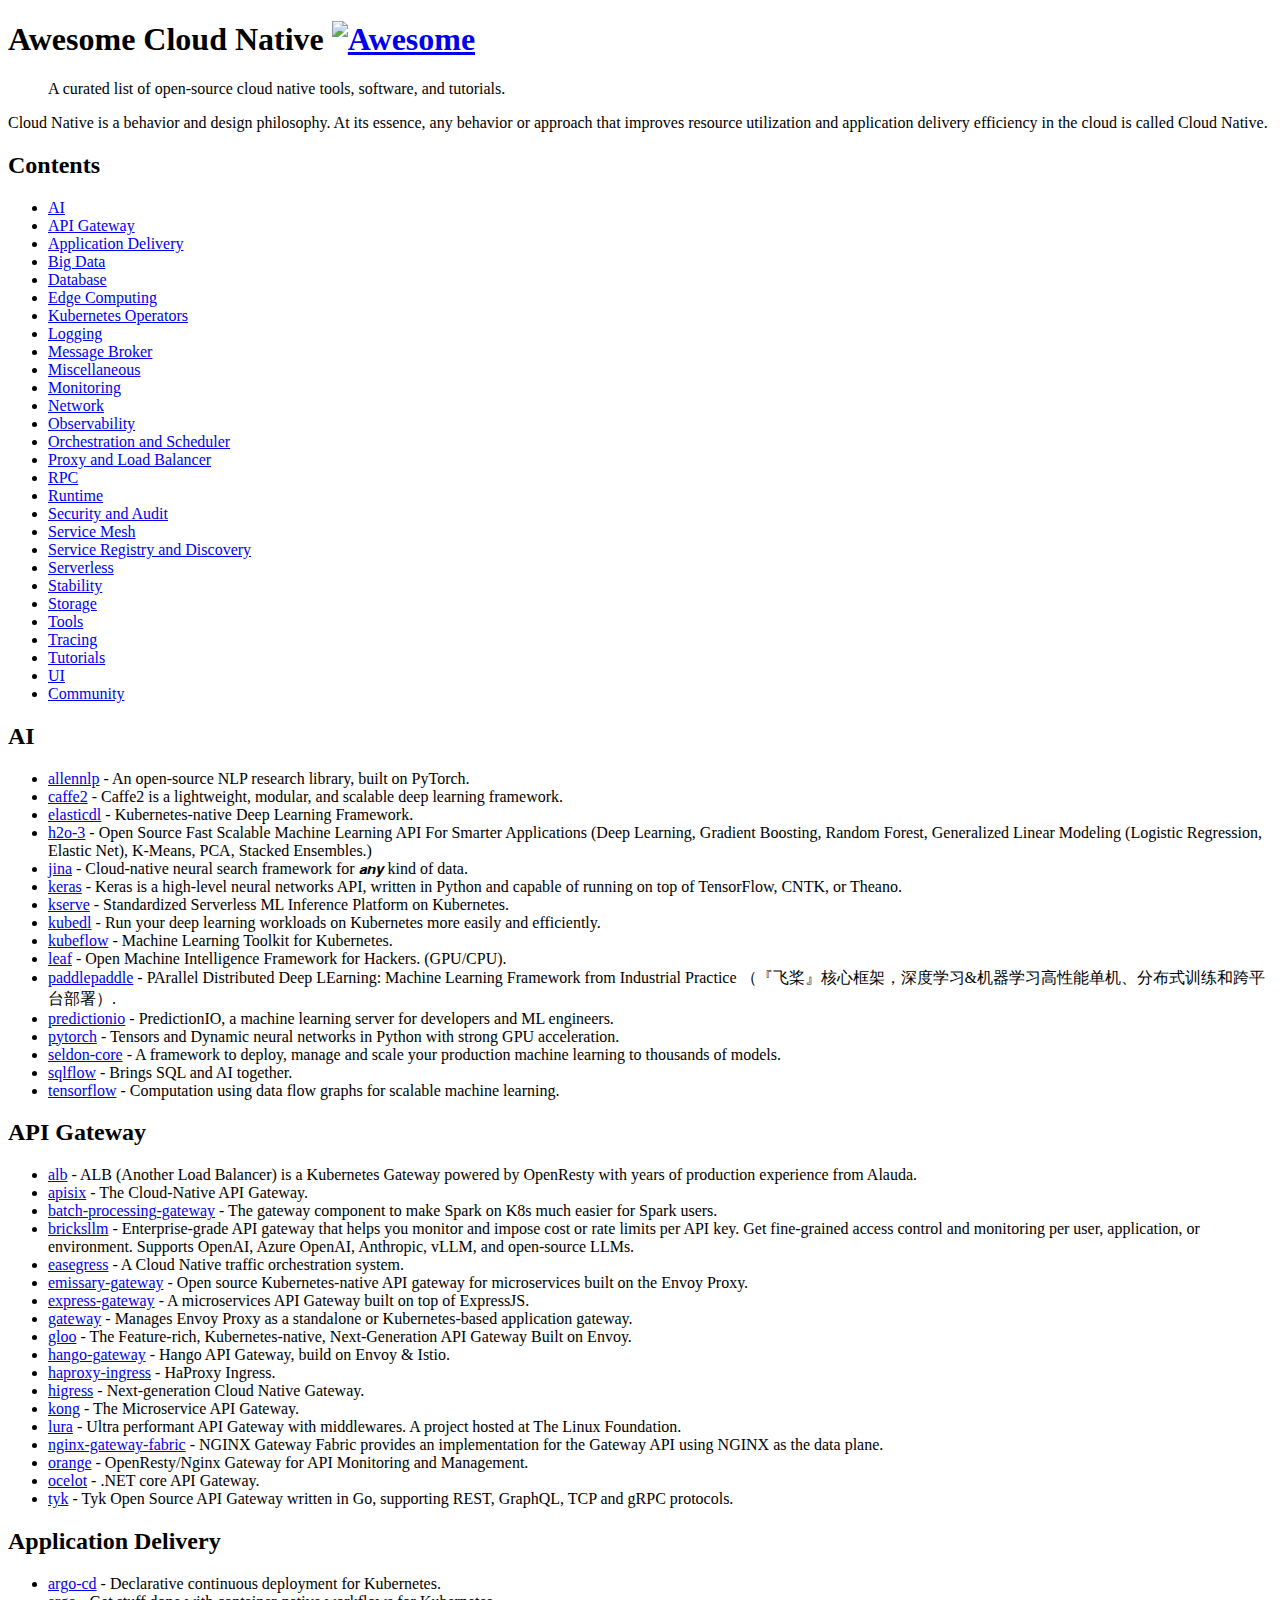
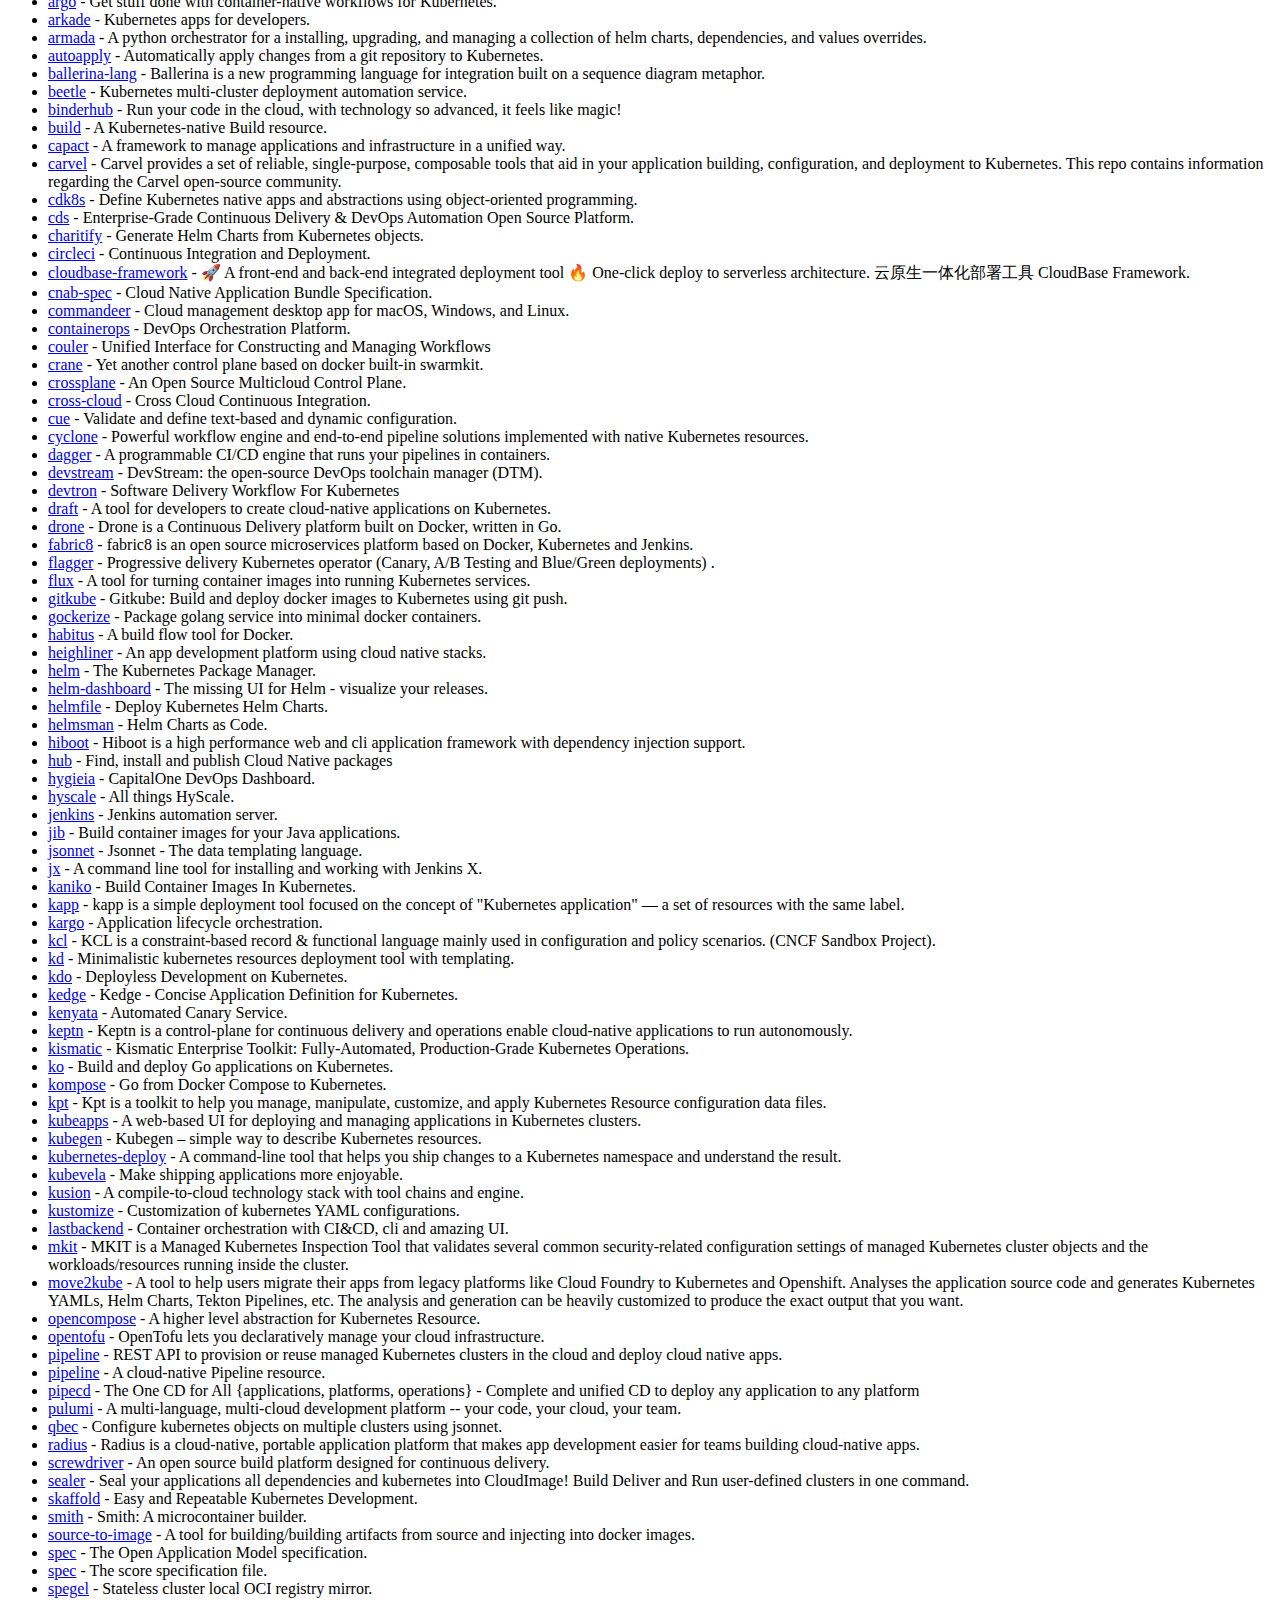
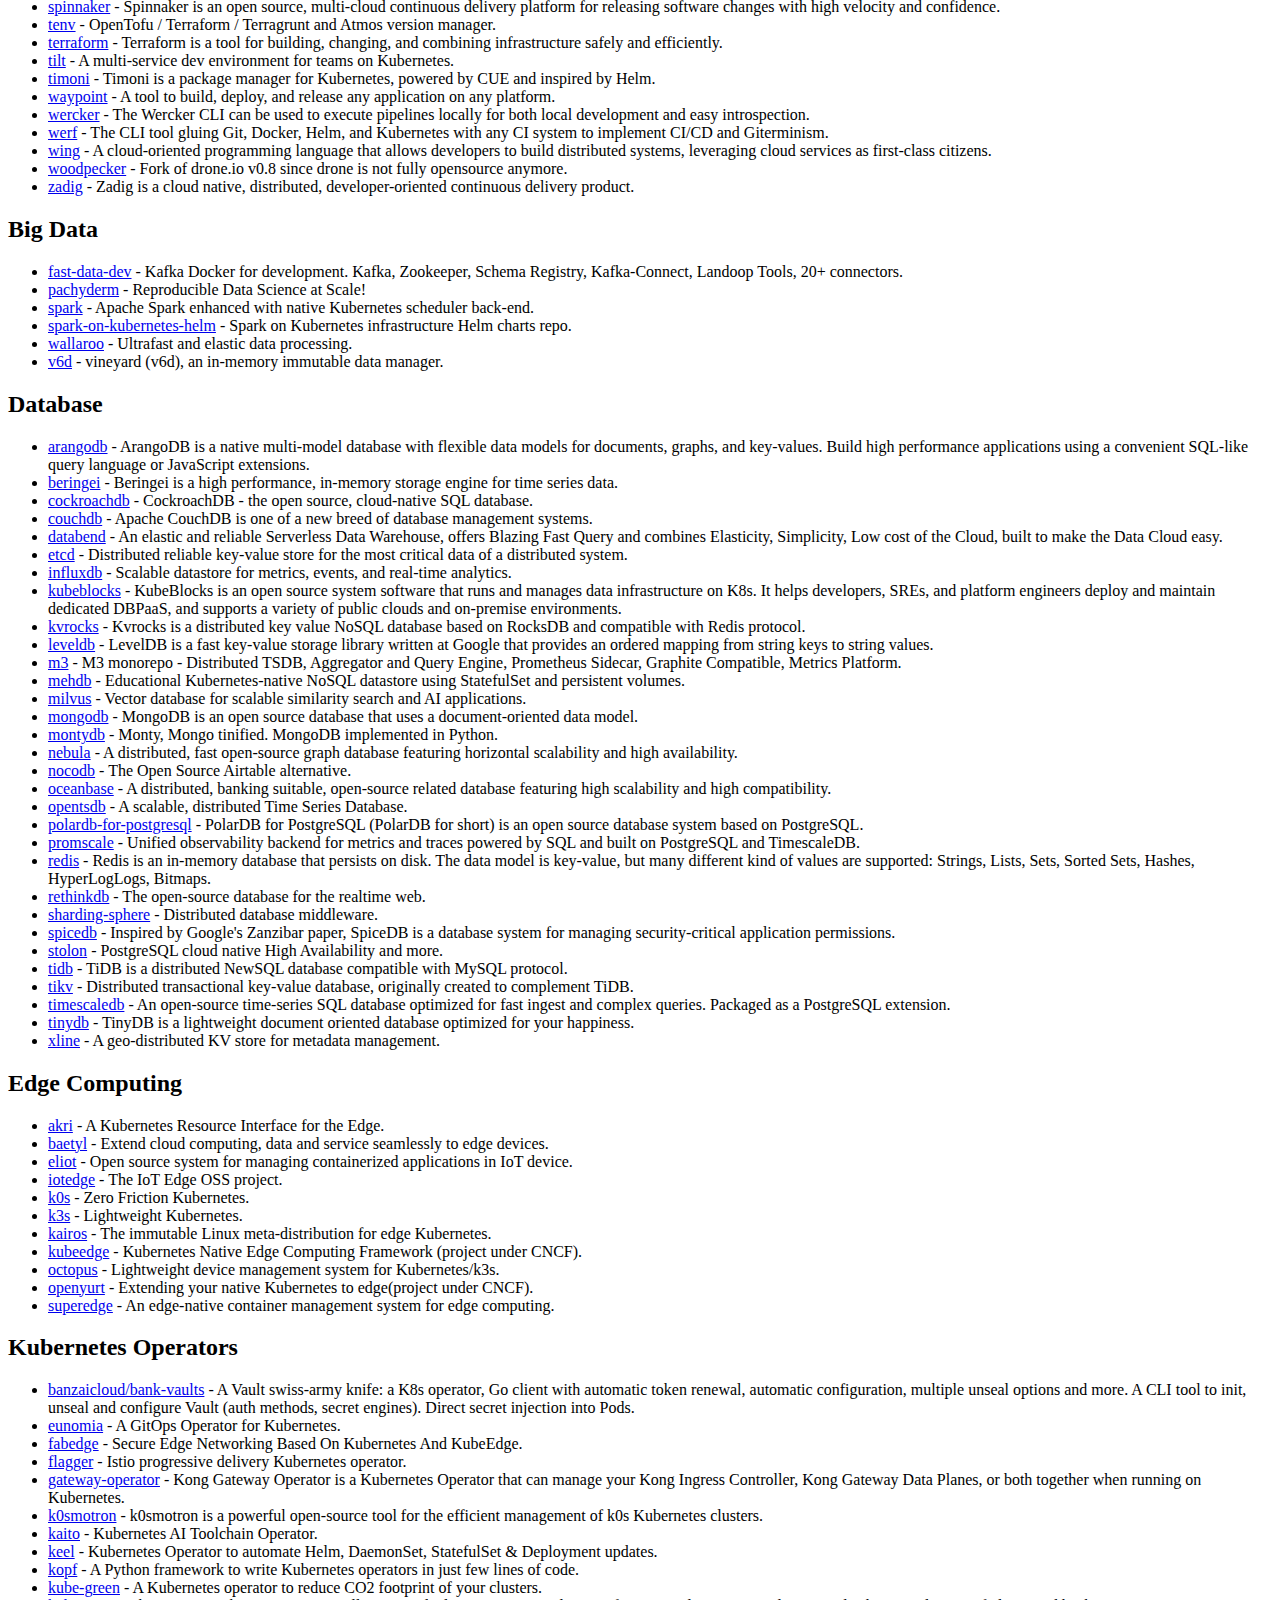
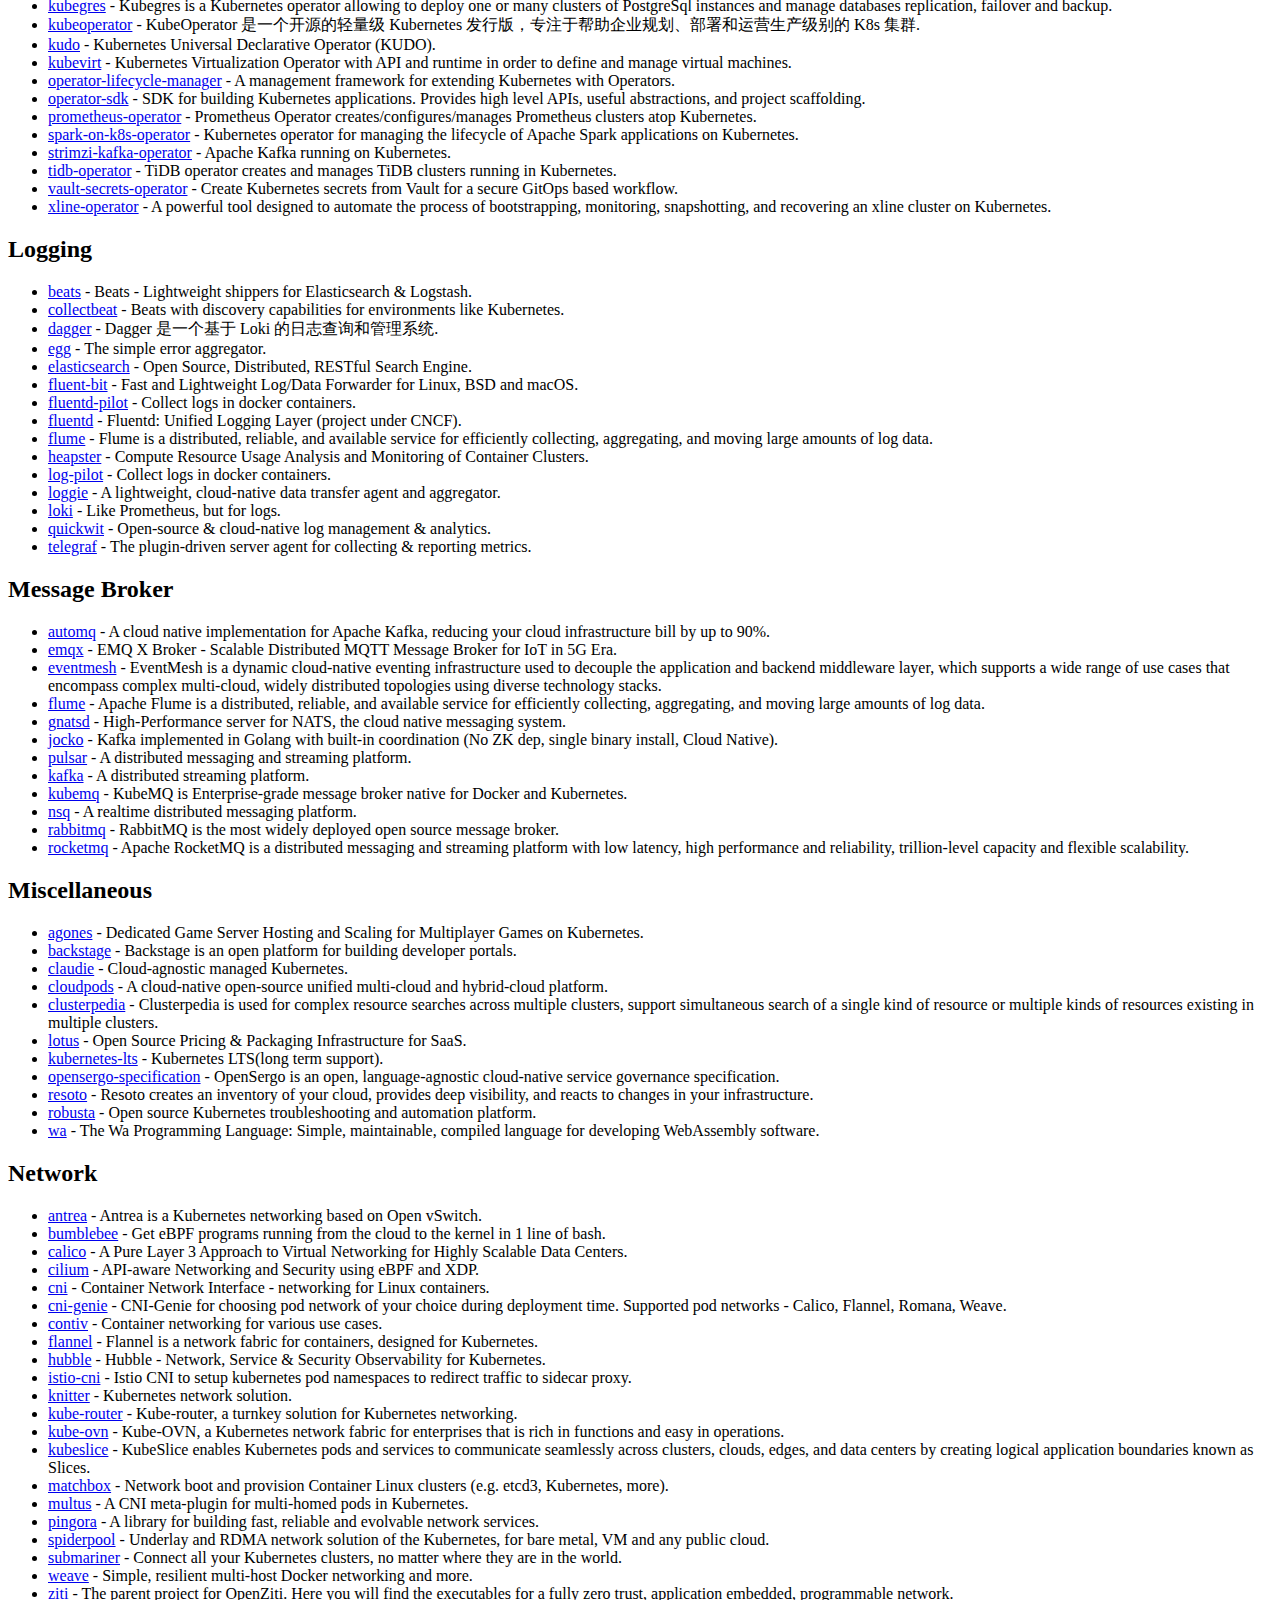
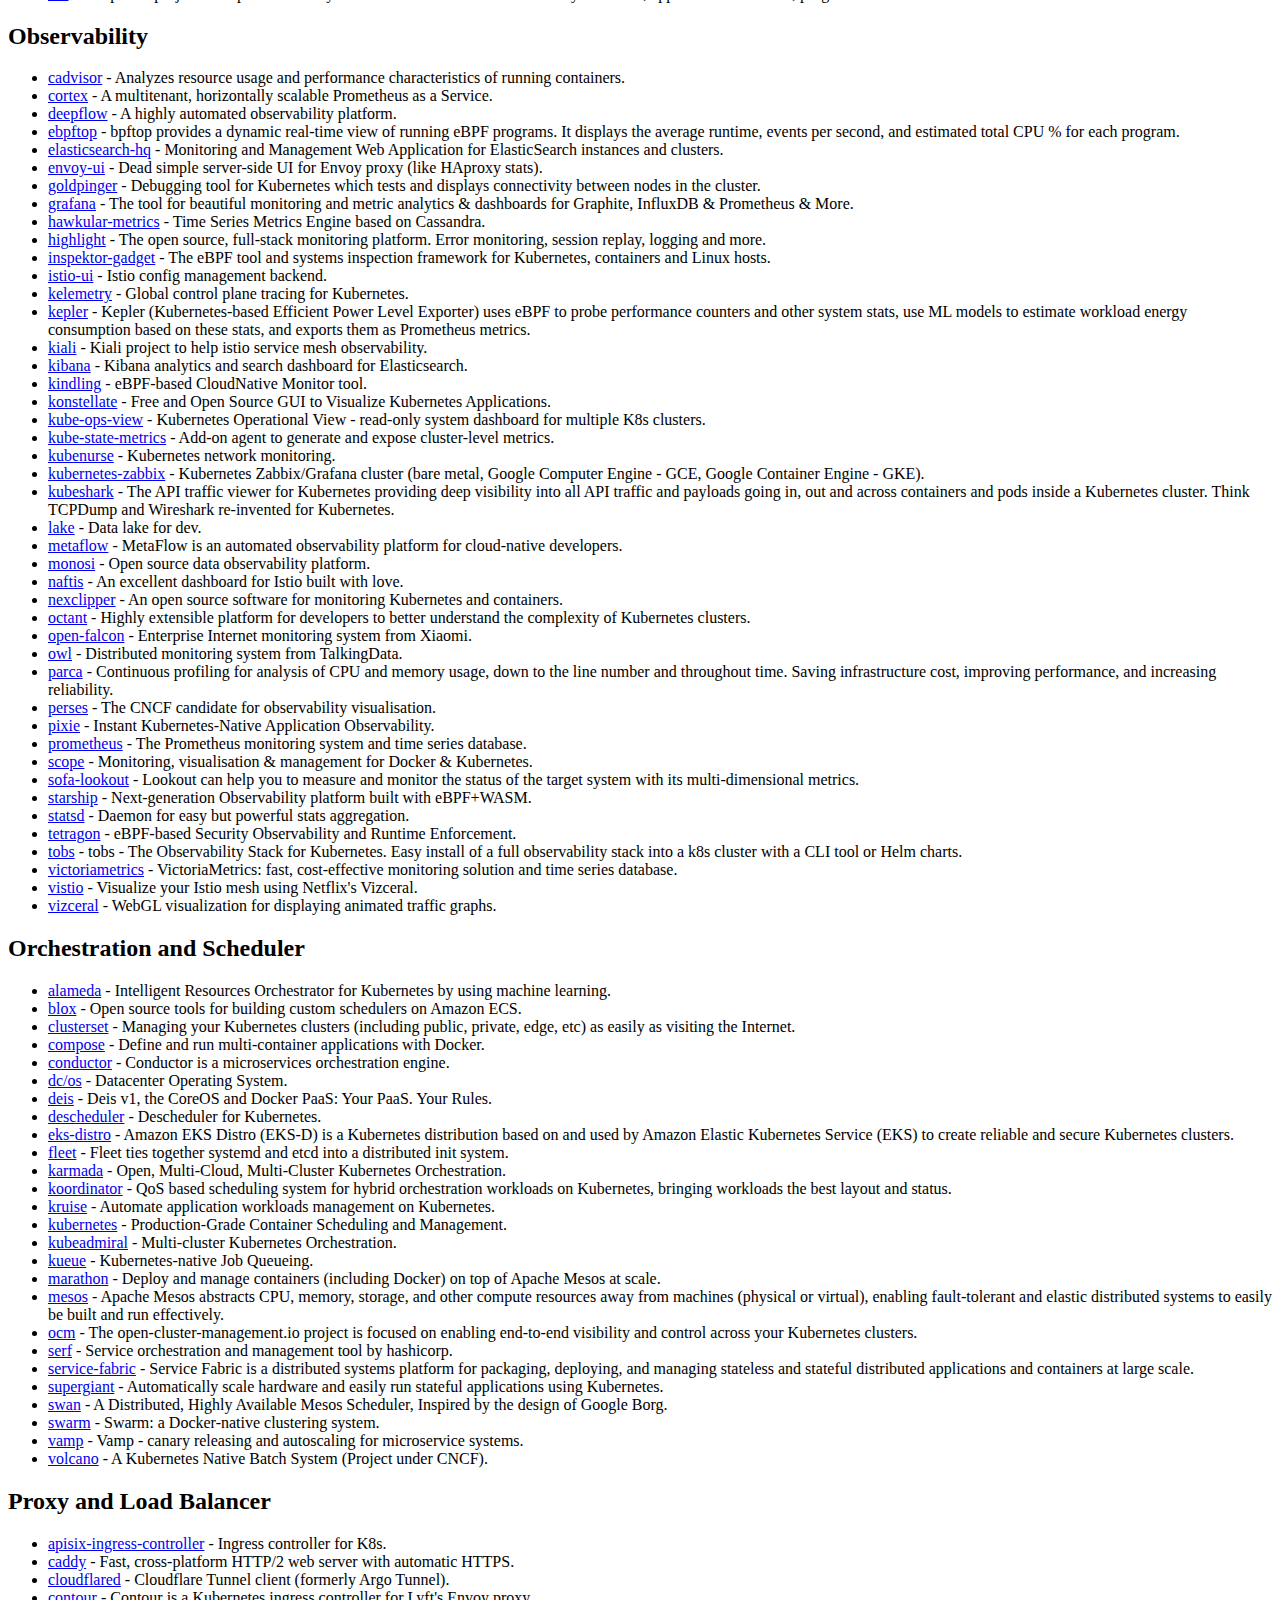
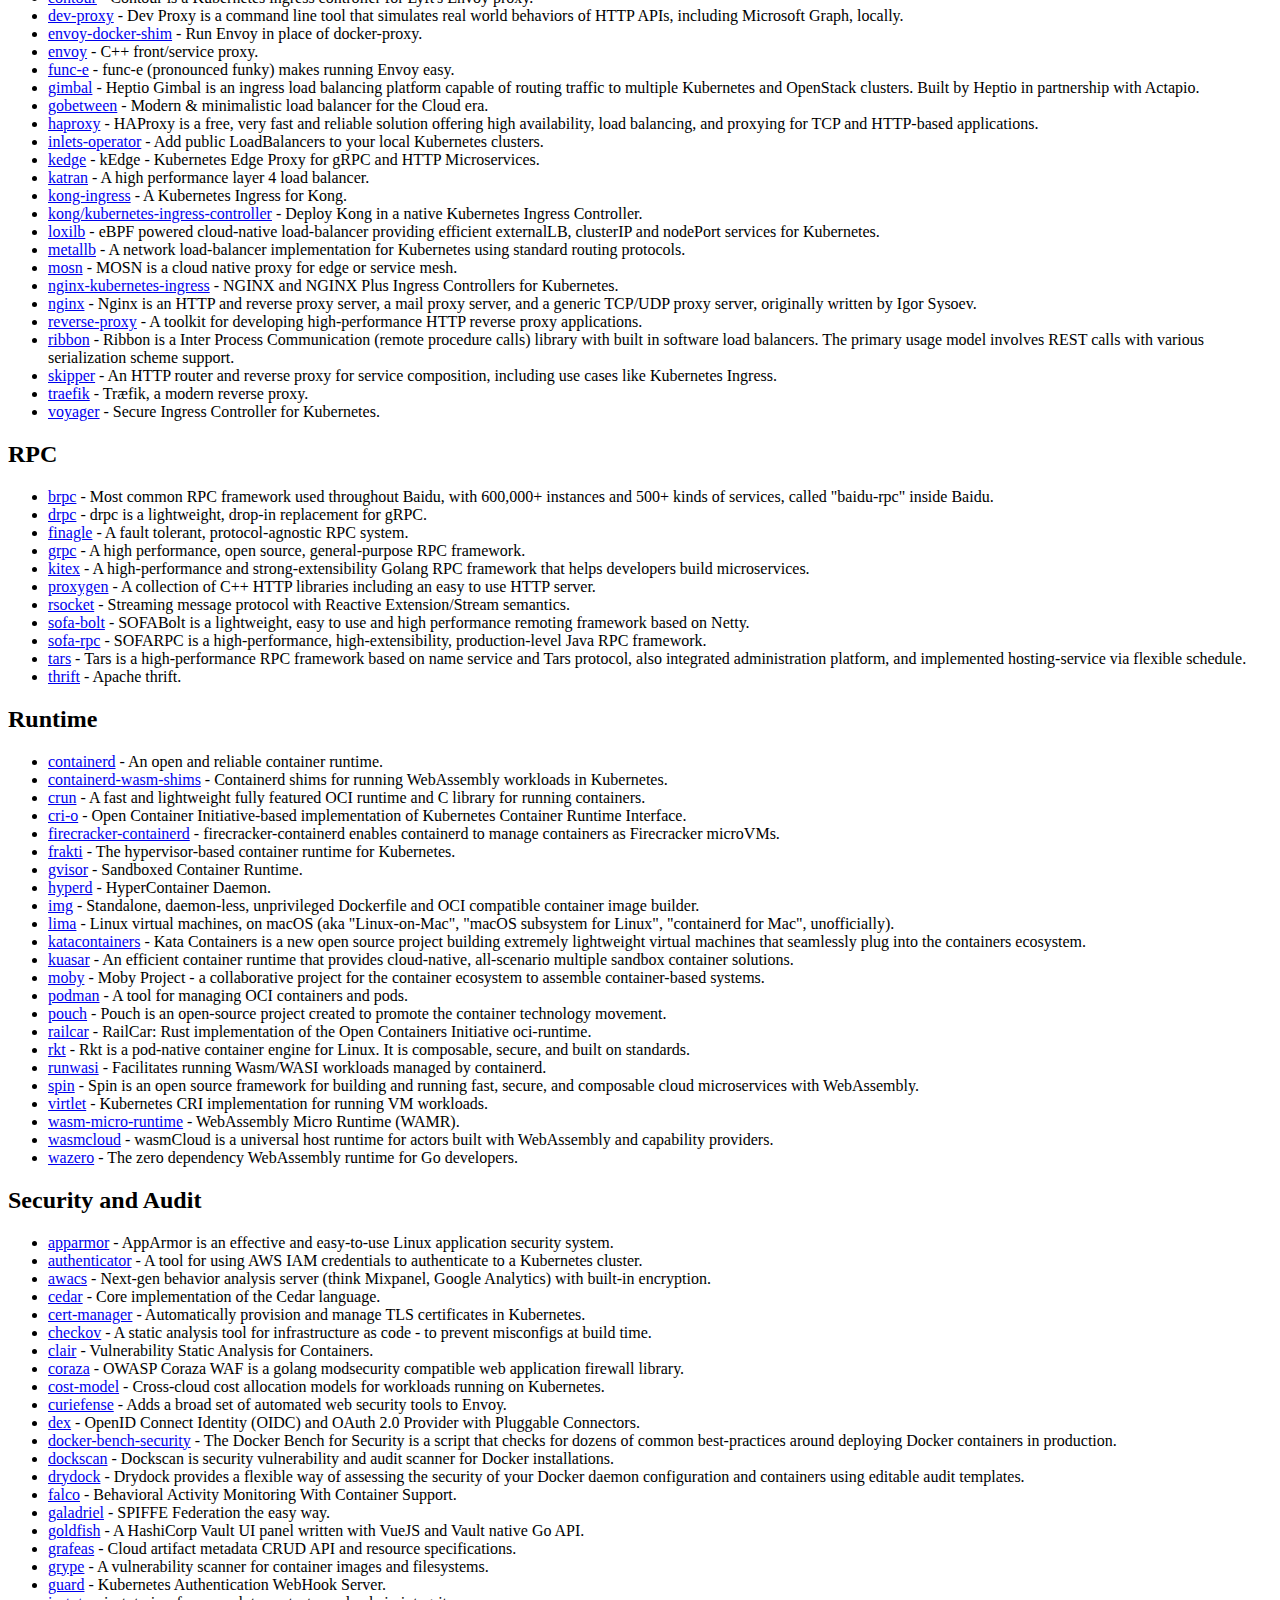
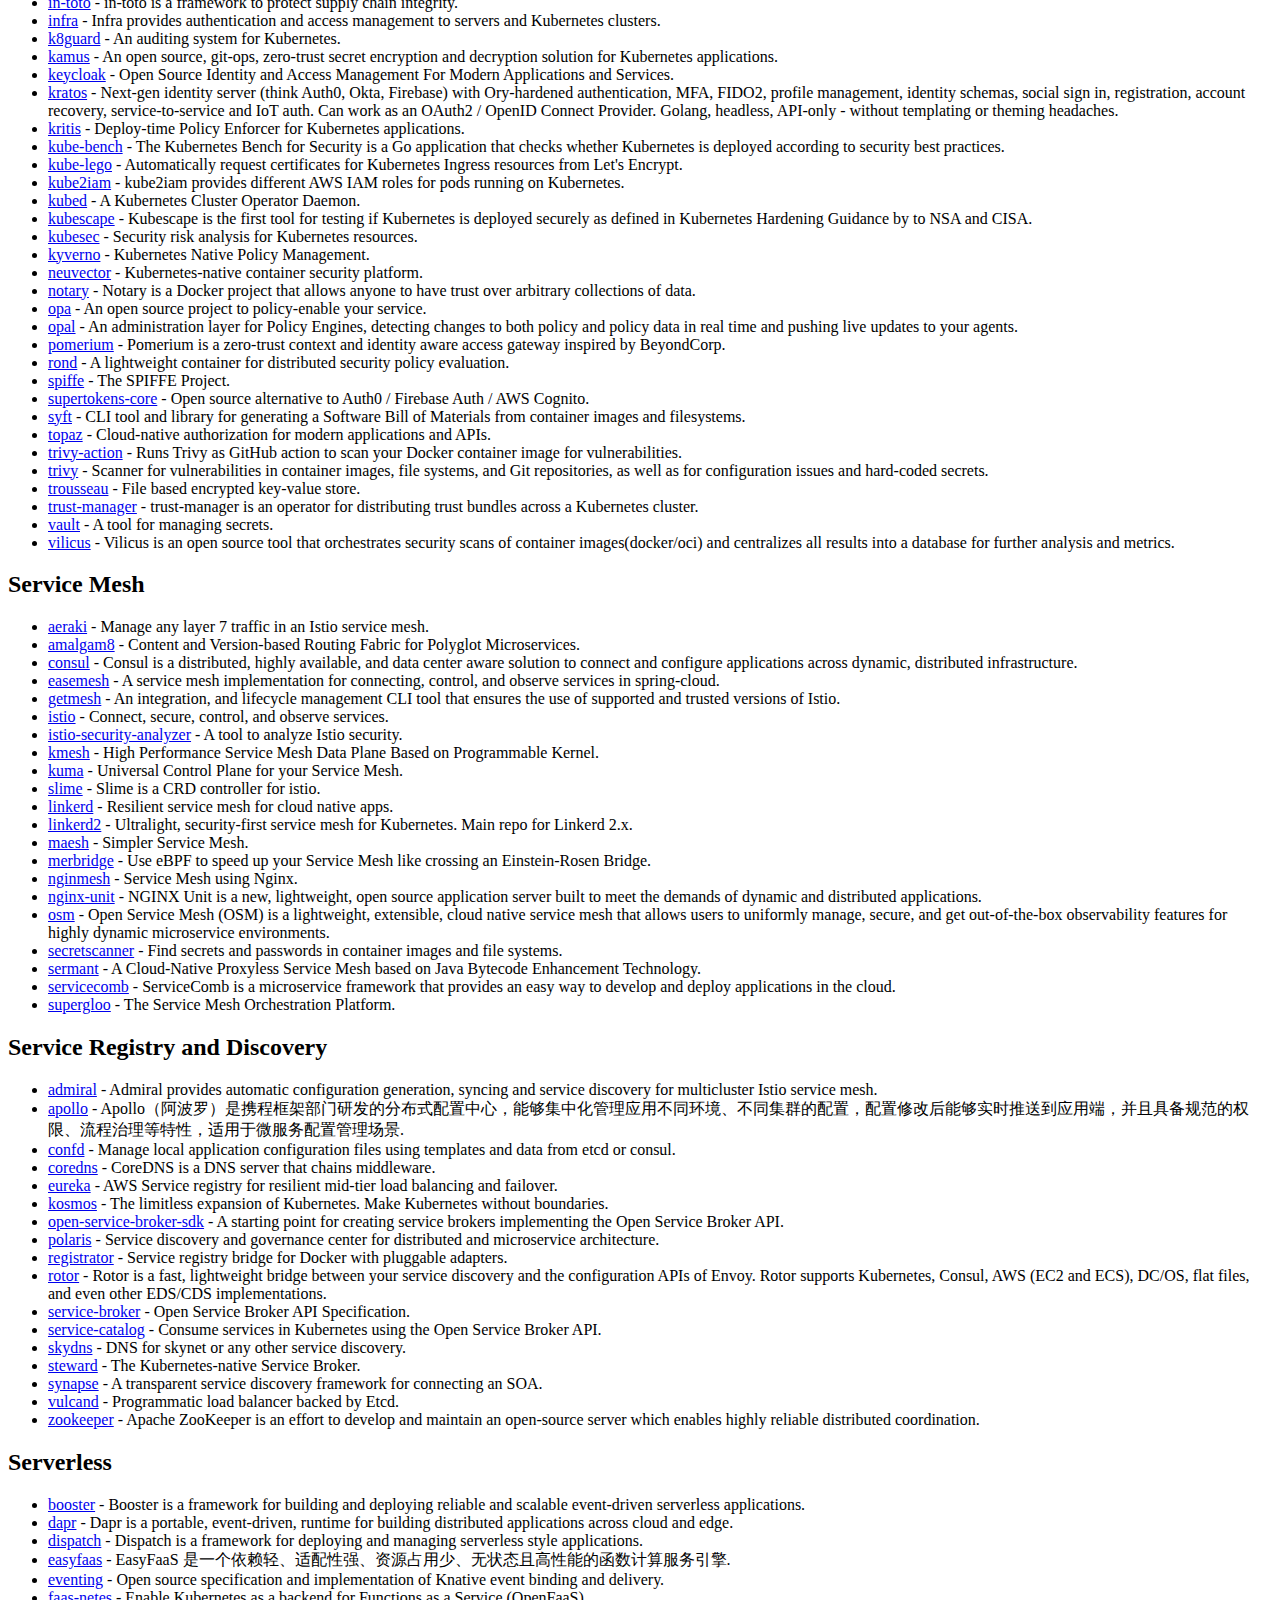
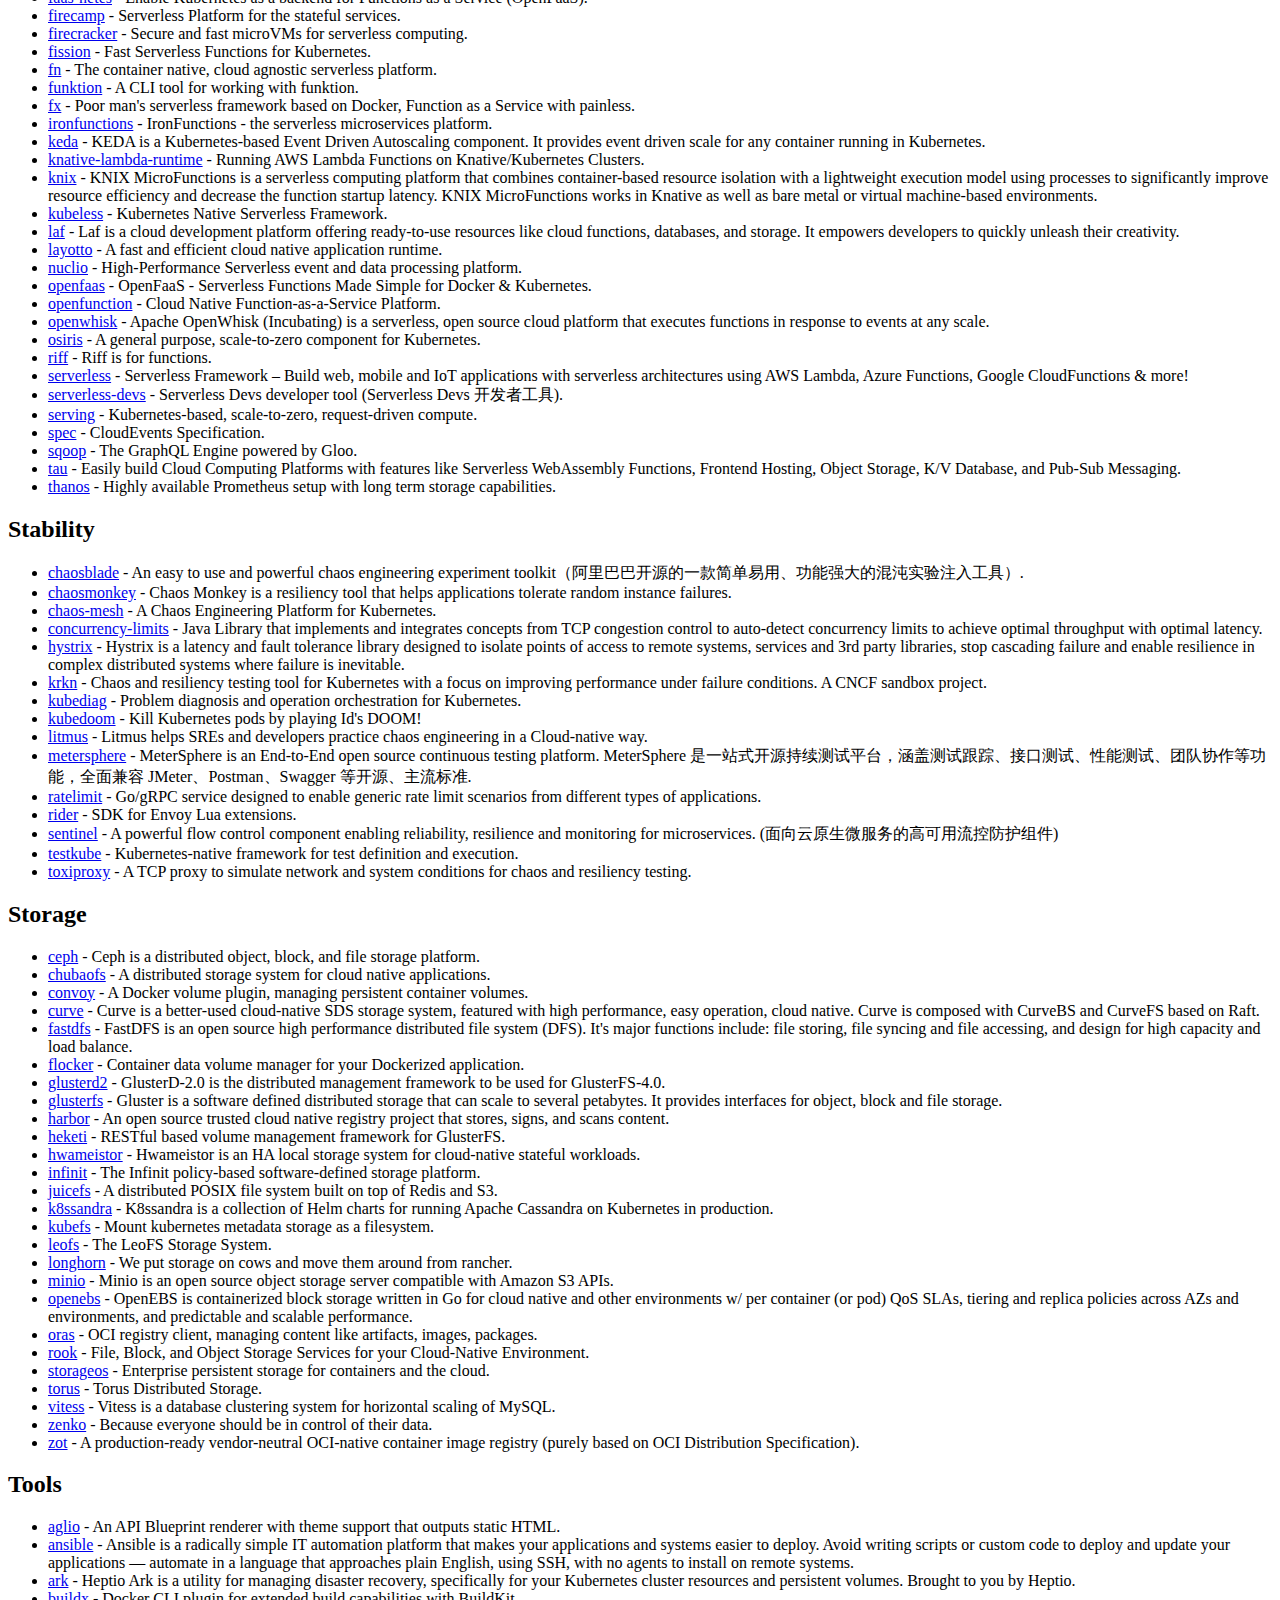
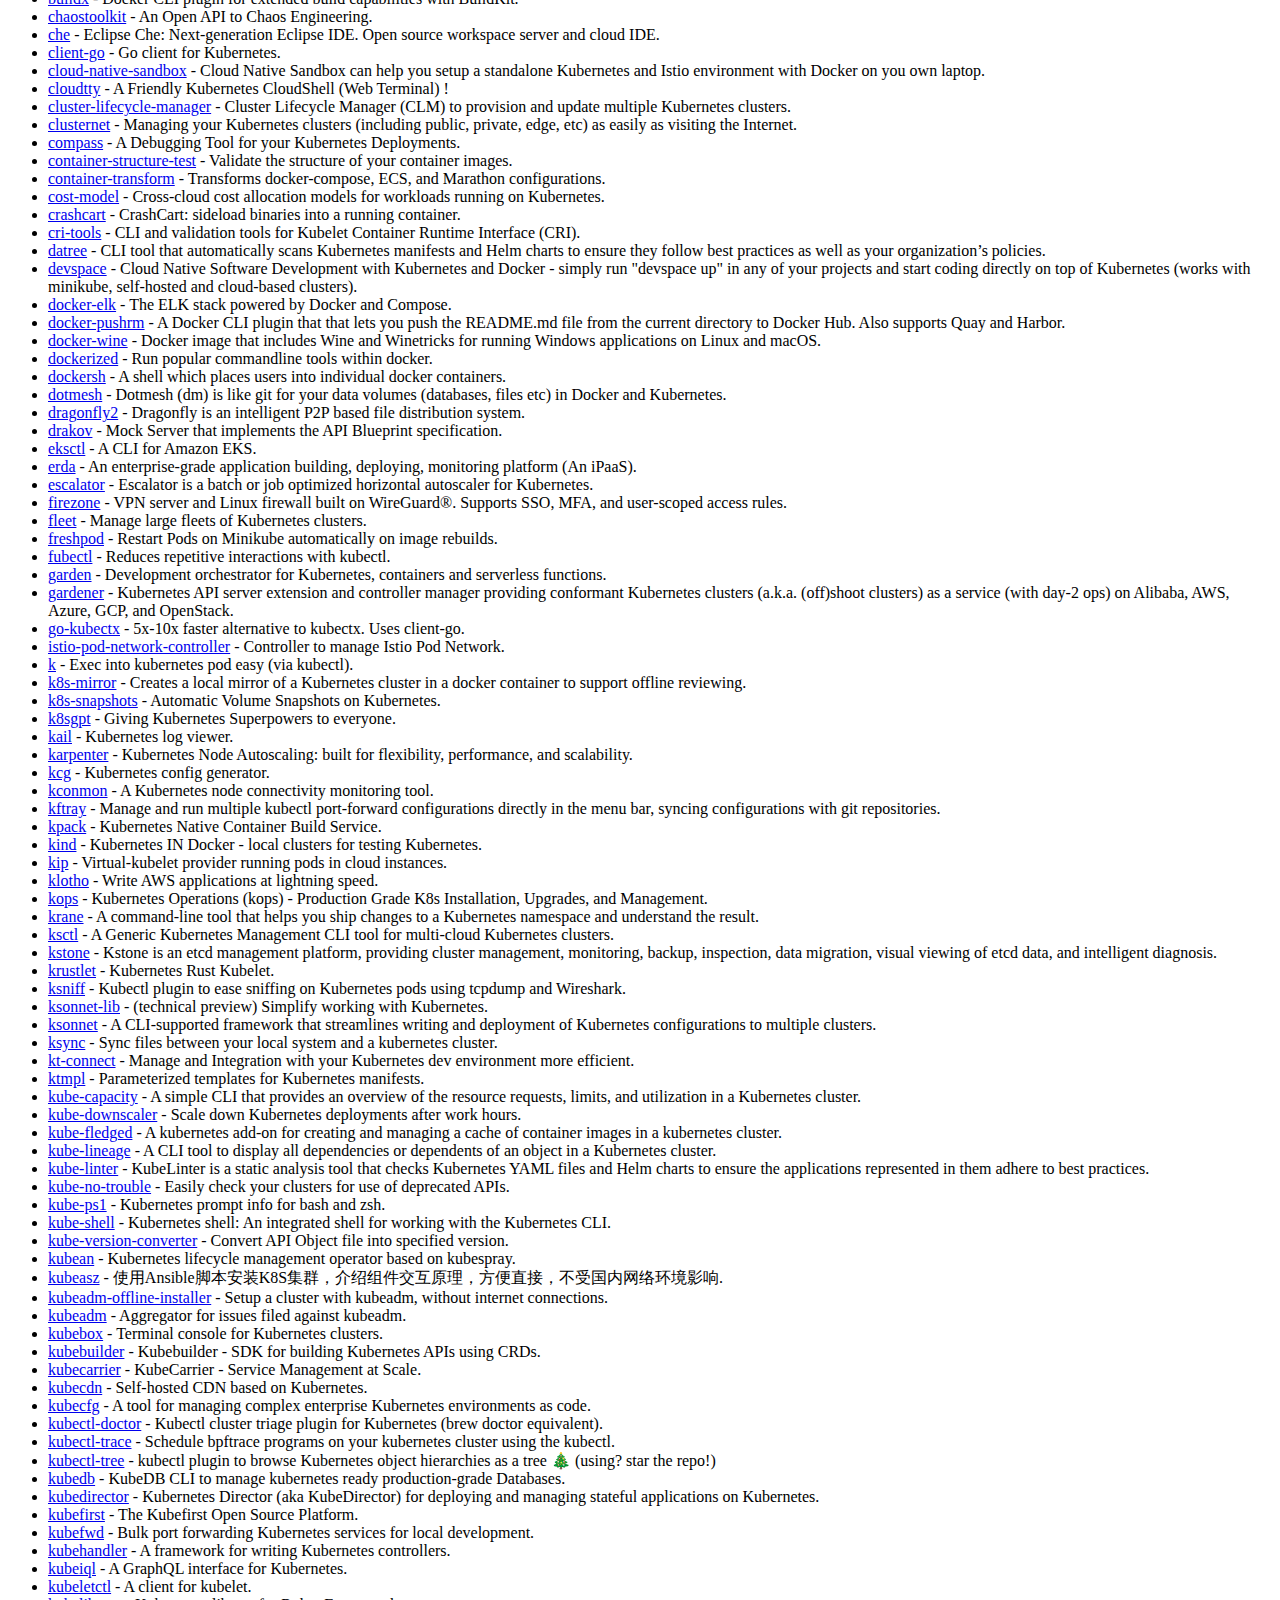
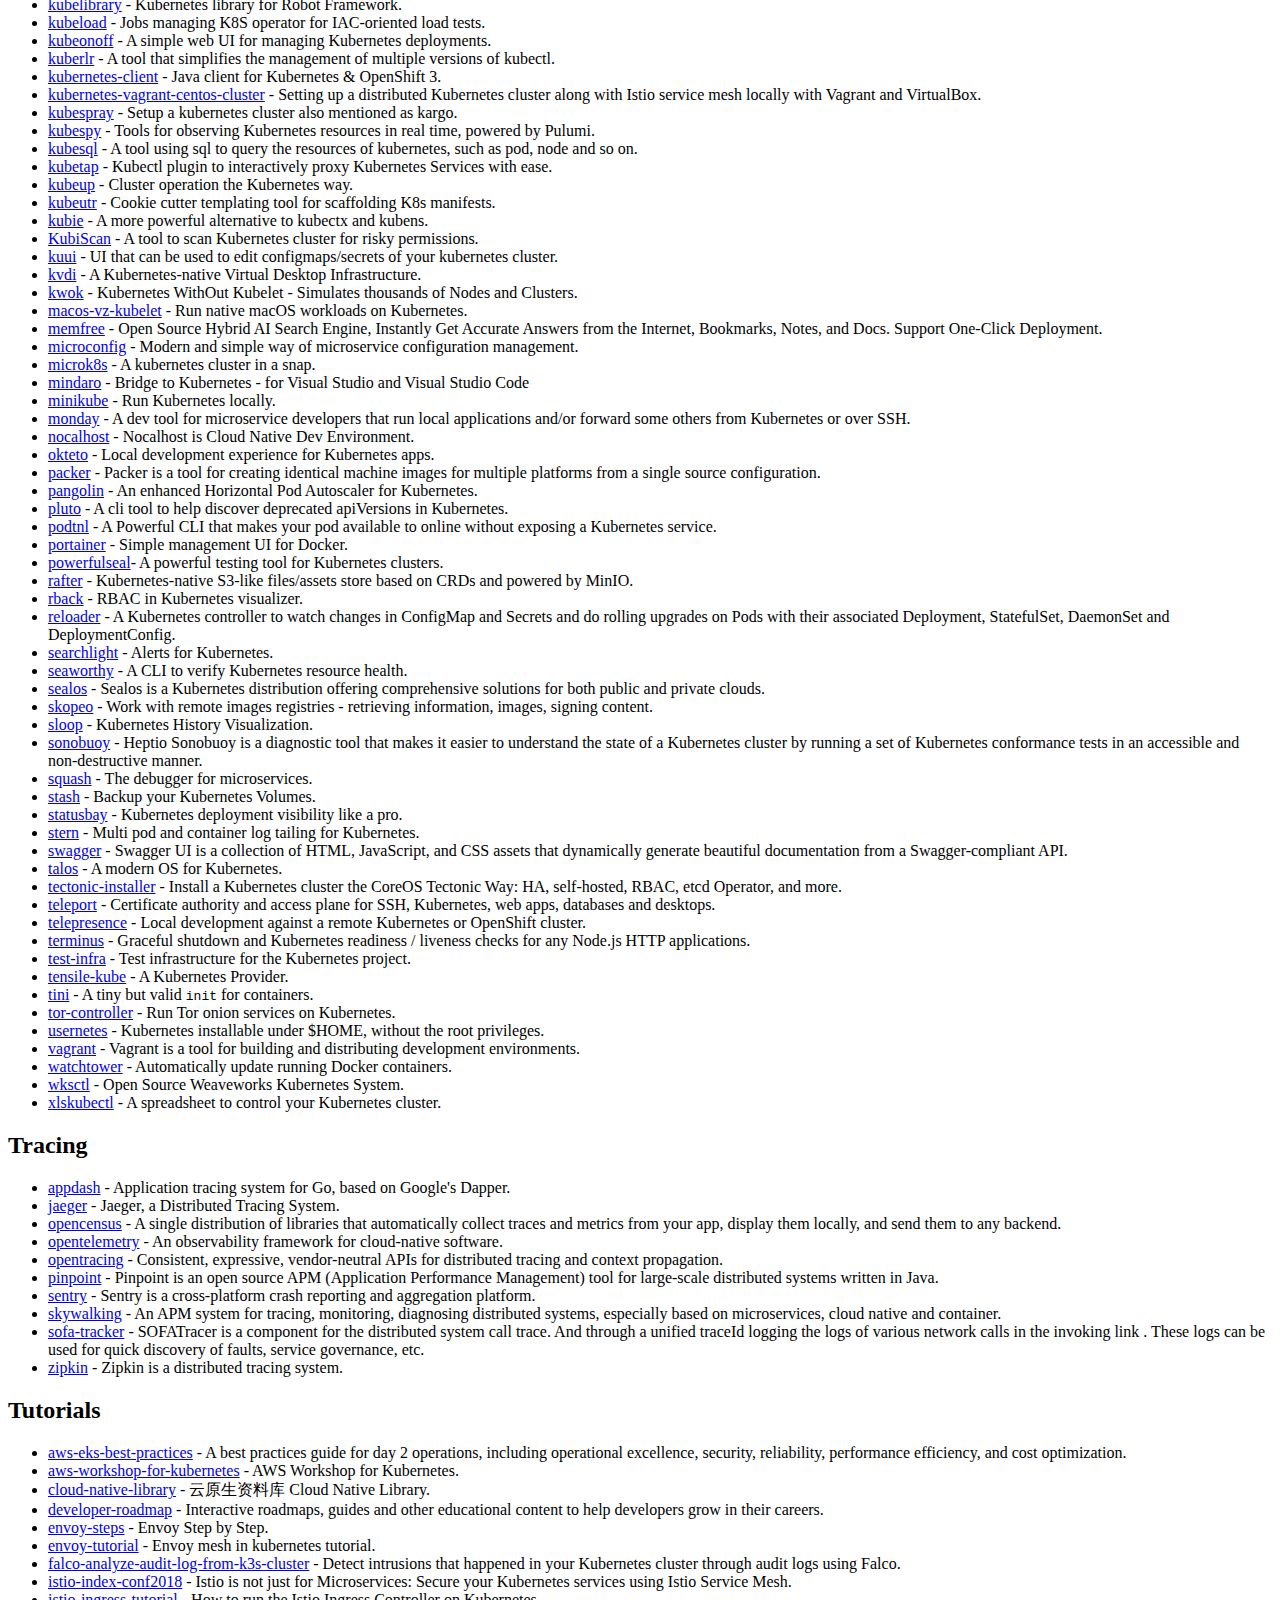
==== commit 55d9f983: "deploy: 5ebad70df449dadf7b68d6378f19a179af745b45" ====
--- a/index.html
+++ b/index.html
@@ -200,6 +200,7 @@
 <li><a href="https://github.com/openshift/source-to-image" rel="nofollow">source-to-image</a> - A tool for building/building artifacts from source and injecting into docker images.</li>
 <li><a href="https://github.com/oam-dev/spec" rel="nofollow">spec</a> - The Open Application Model specification.</li>
 <li><a href="https://github.com/score-spec/spec" rel="nofollow">spec</a> - The score specification file.</li>
+<li><a href="https://github.com/spegel-org/spegel" rel="nofollow">spegel</a> - Stateless cluster local OCI registry mirror.</li>
 <li><a href="https://github.com/spinnaker/spinnaker" rel="nofollow">spinnaker</a> - Spinnaker is an open source, multi-cloud continuous delivery platform for releasing software changes with high velocity and confidence.</li>
 <li><a href="https://github.com/tofuutils/tenv" rel="nofollow">tenv</a> - OpenTofu / Terraform / Terragrunt and Atmos version manager.</li>
 <li><a href="https://github.com/hashicorp/terraform" rel="nofollow">terraform</a> - Terraform is a tool for building, changing, and combining infrastructure safely and efficiently.</li>
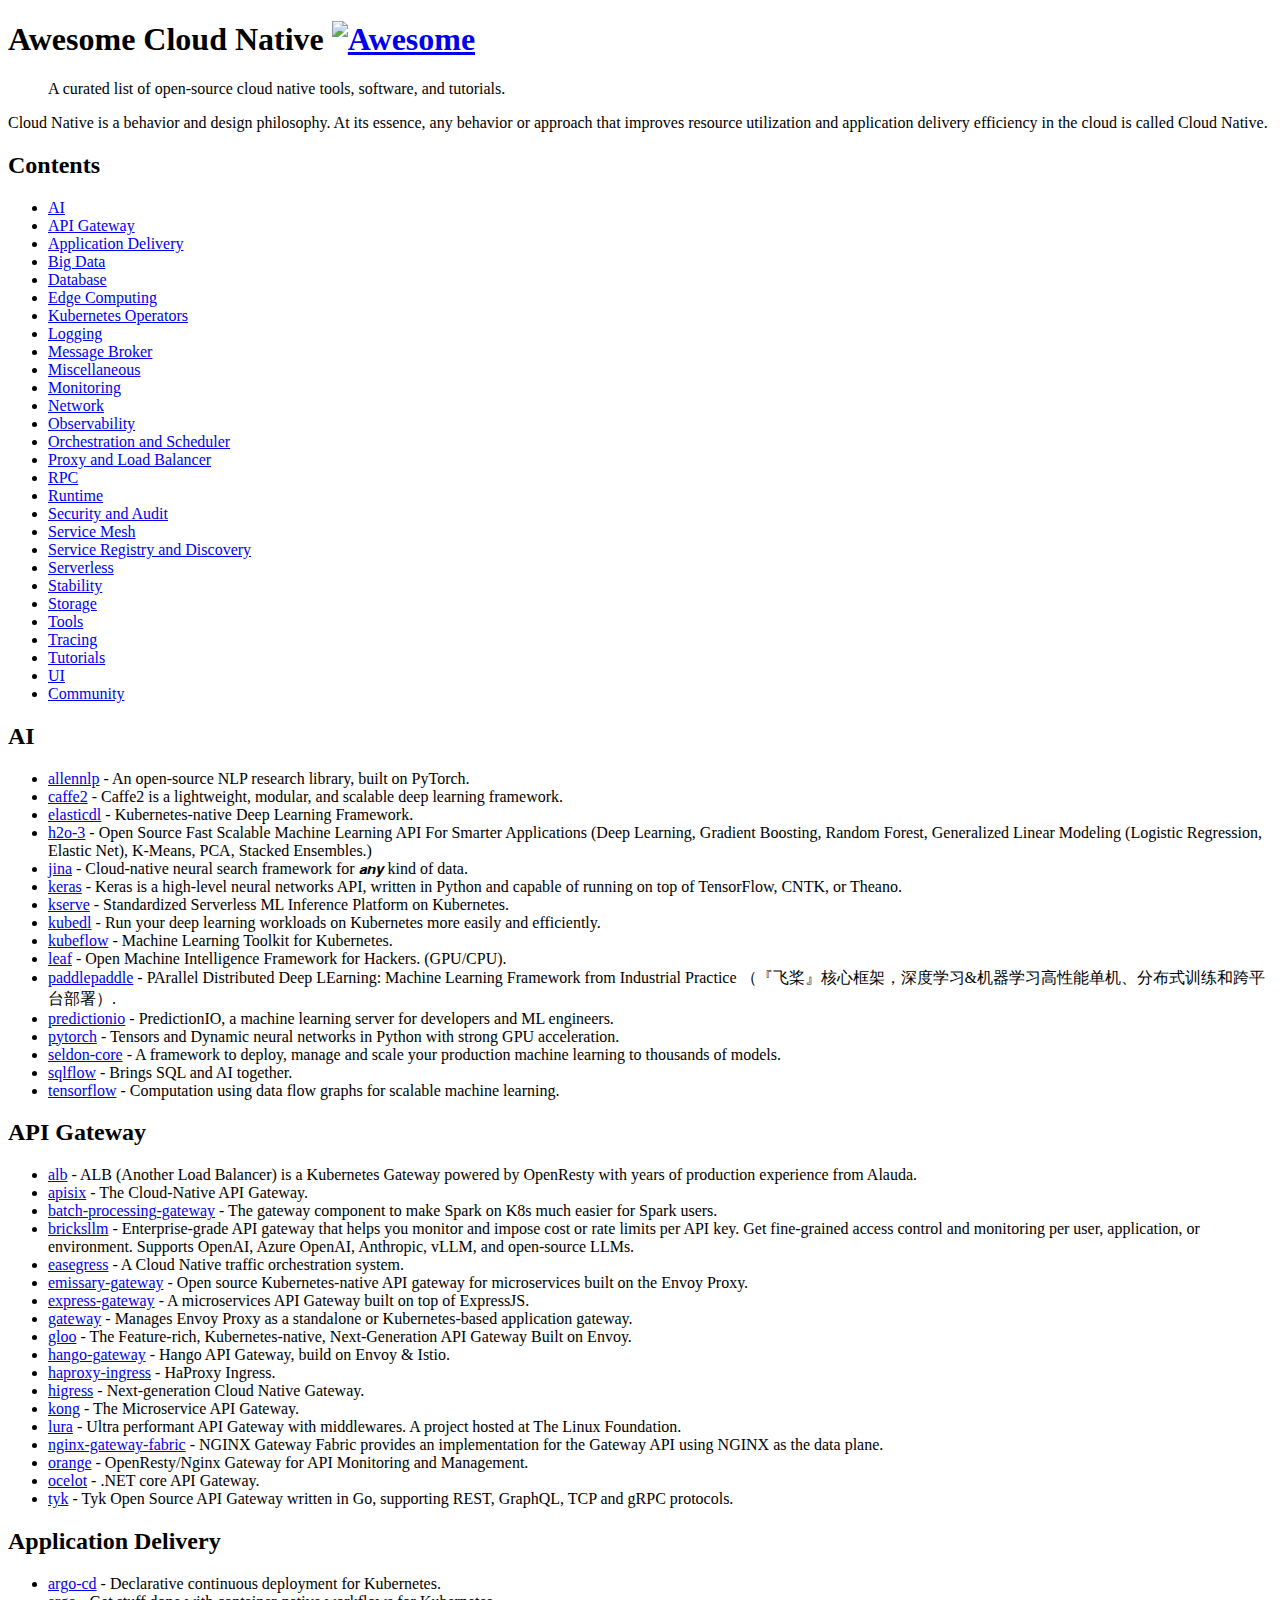
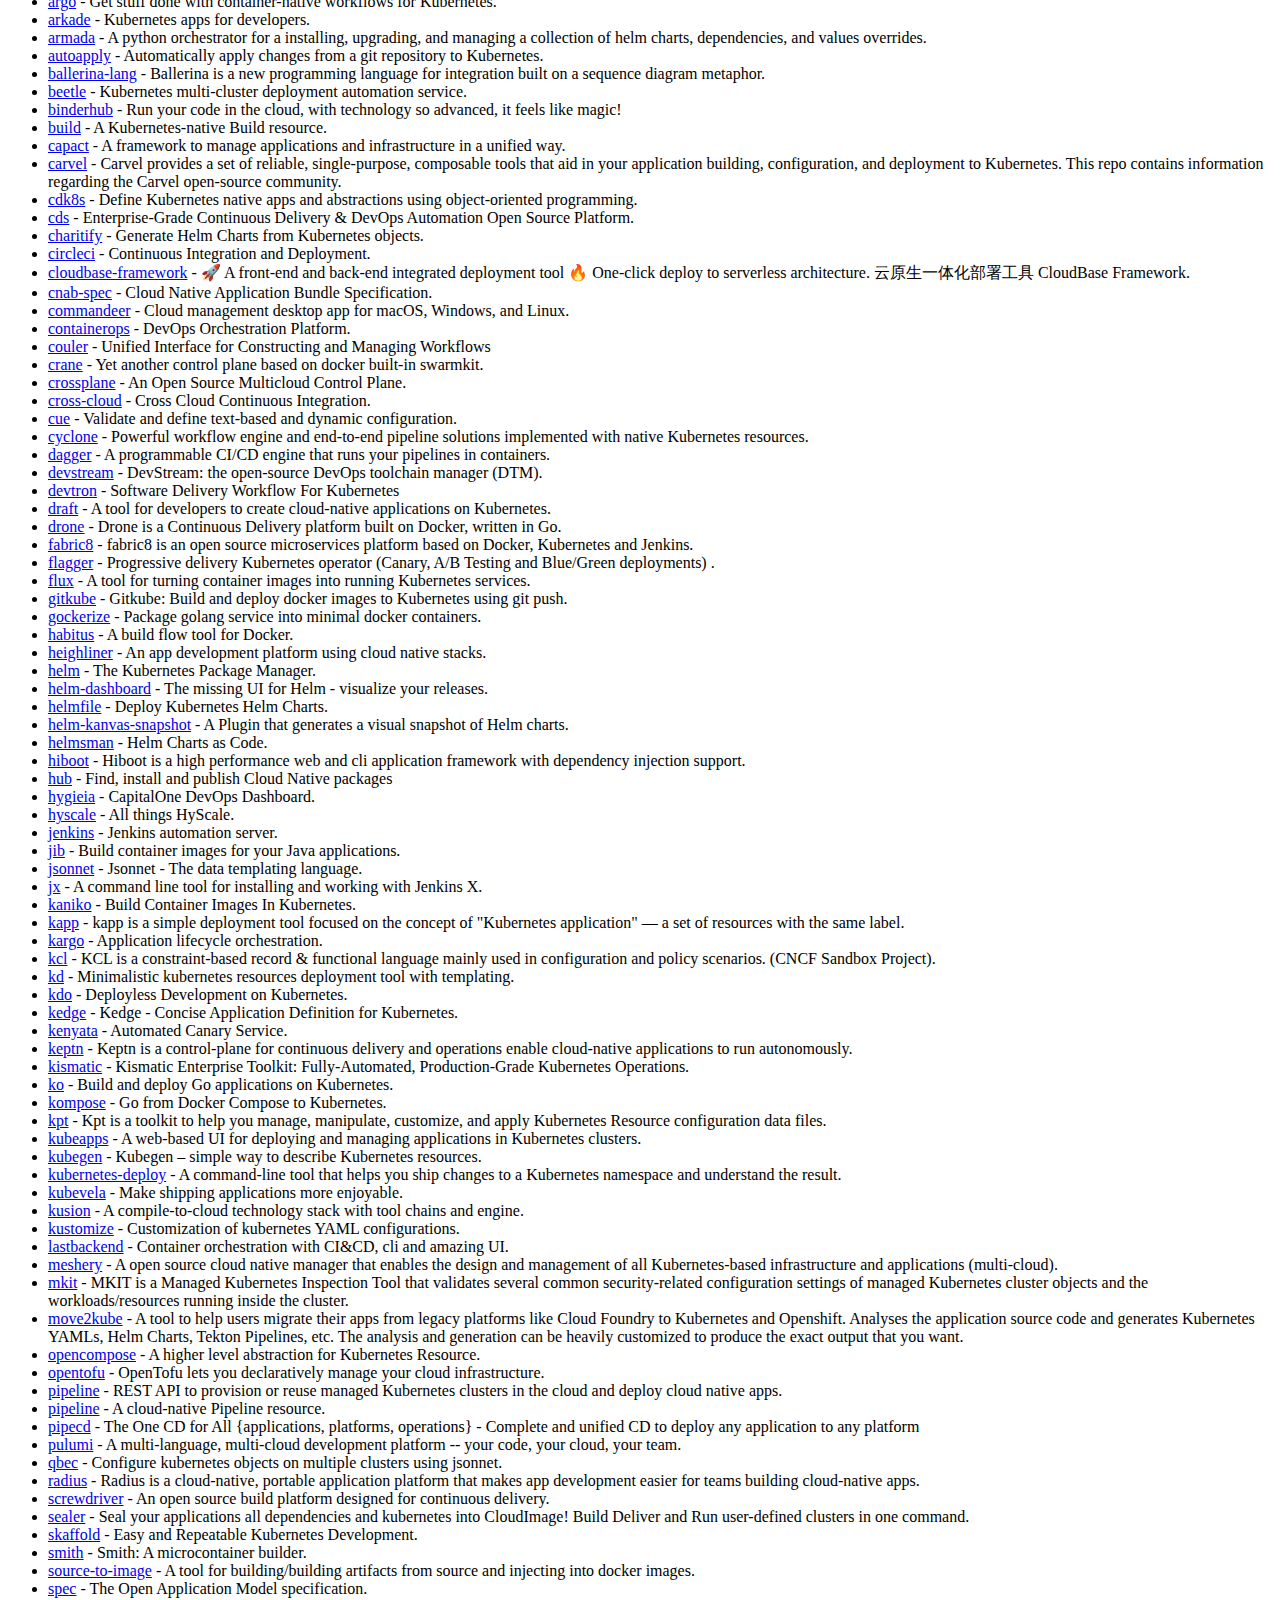
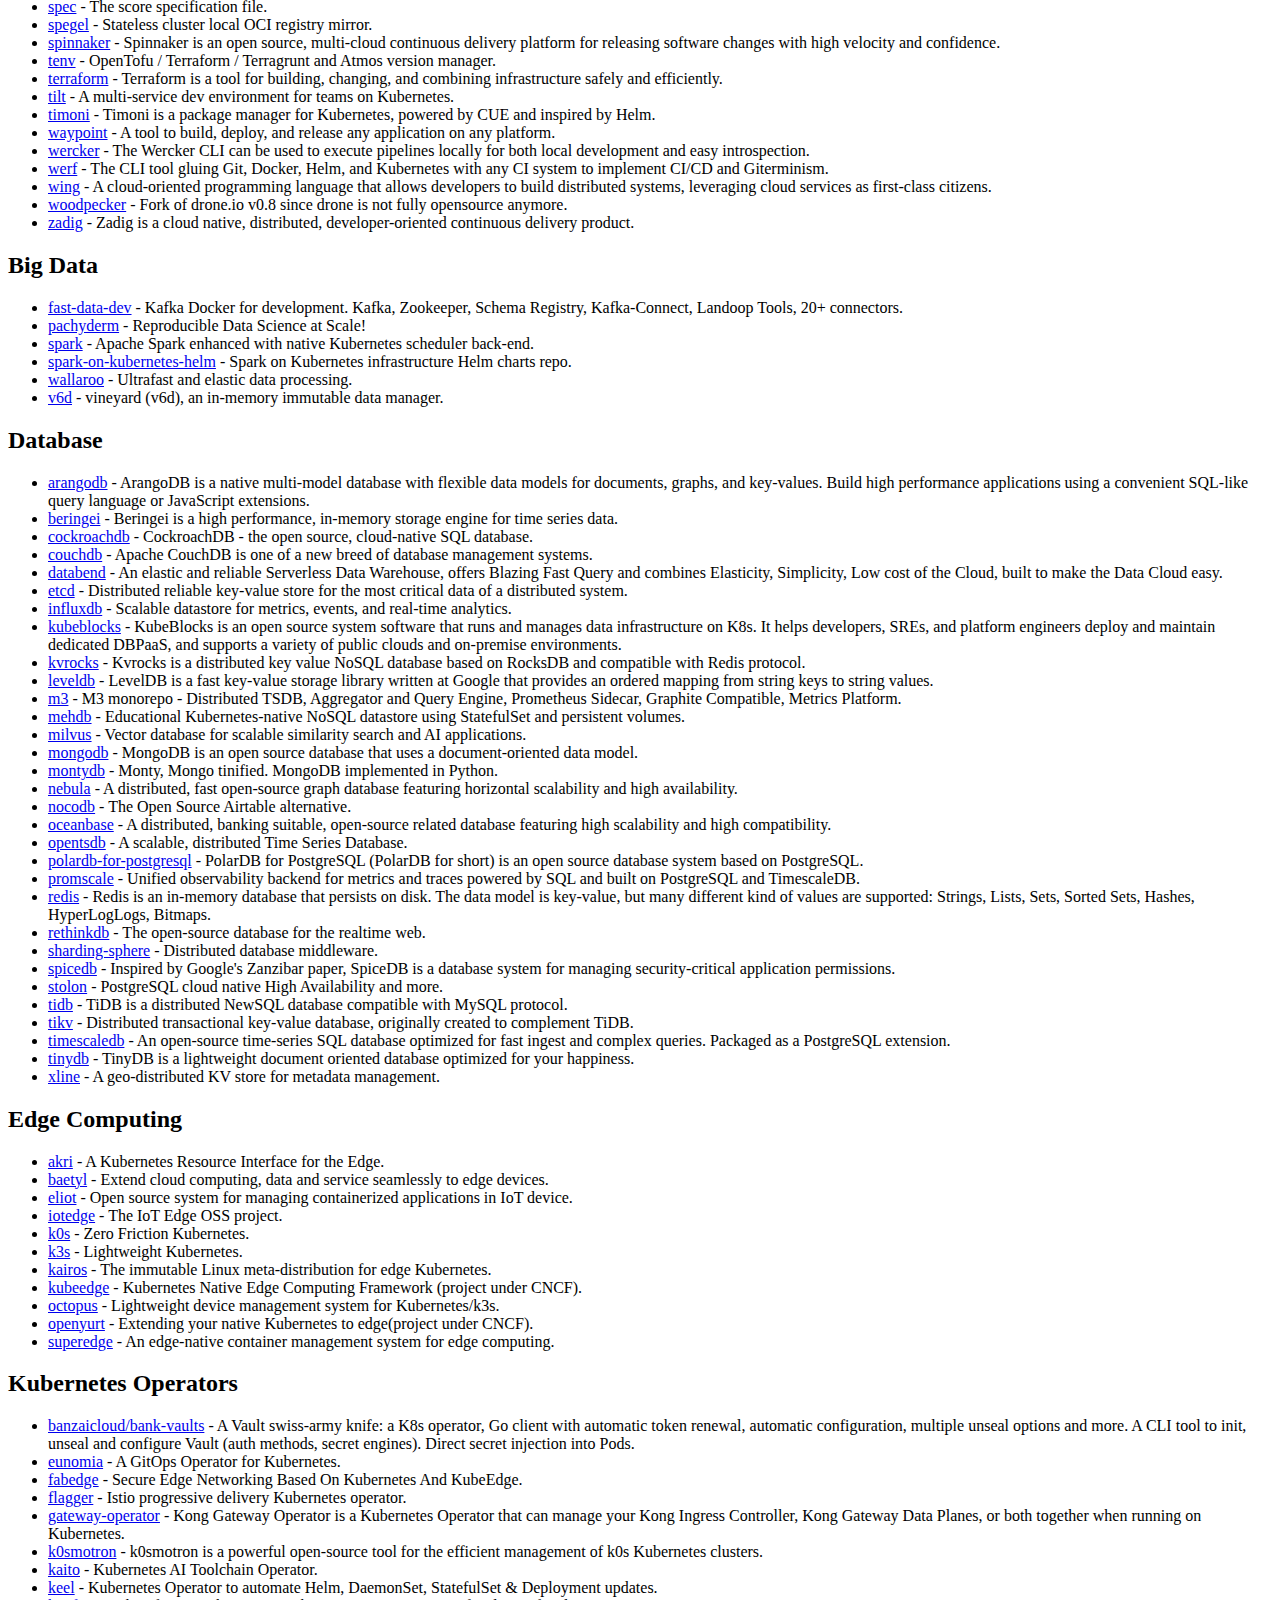
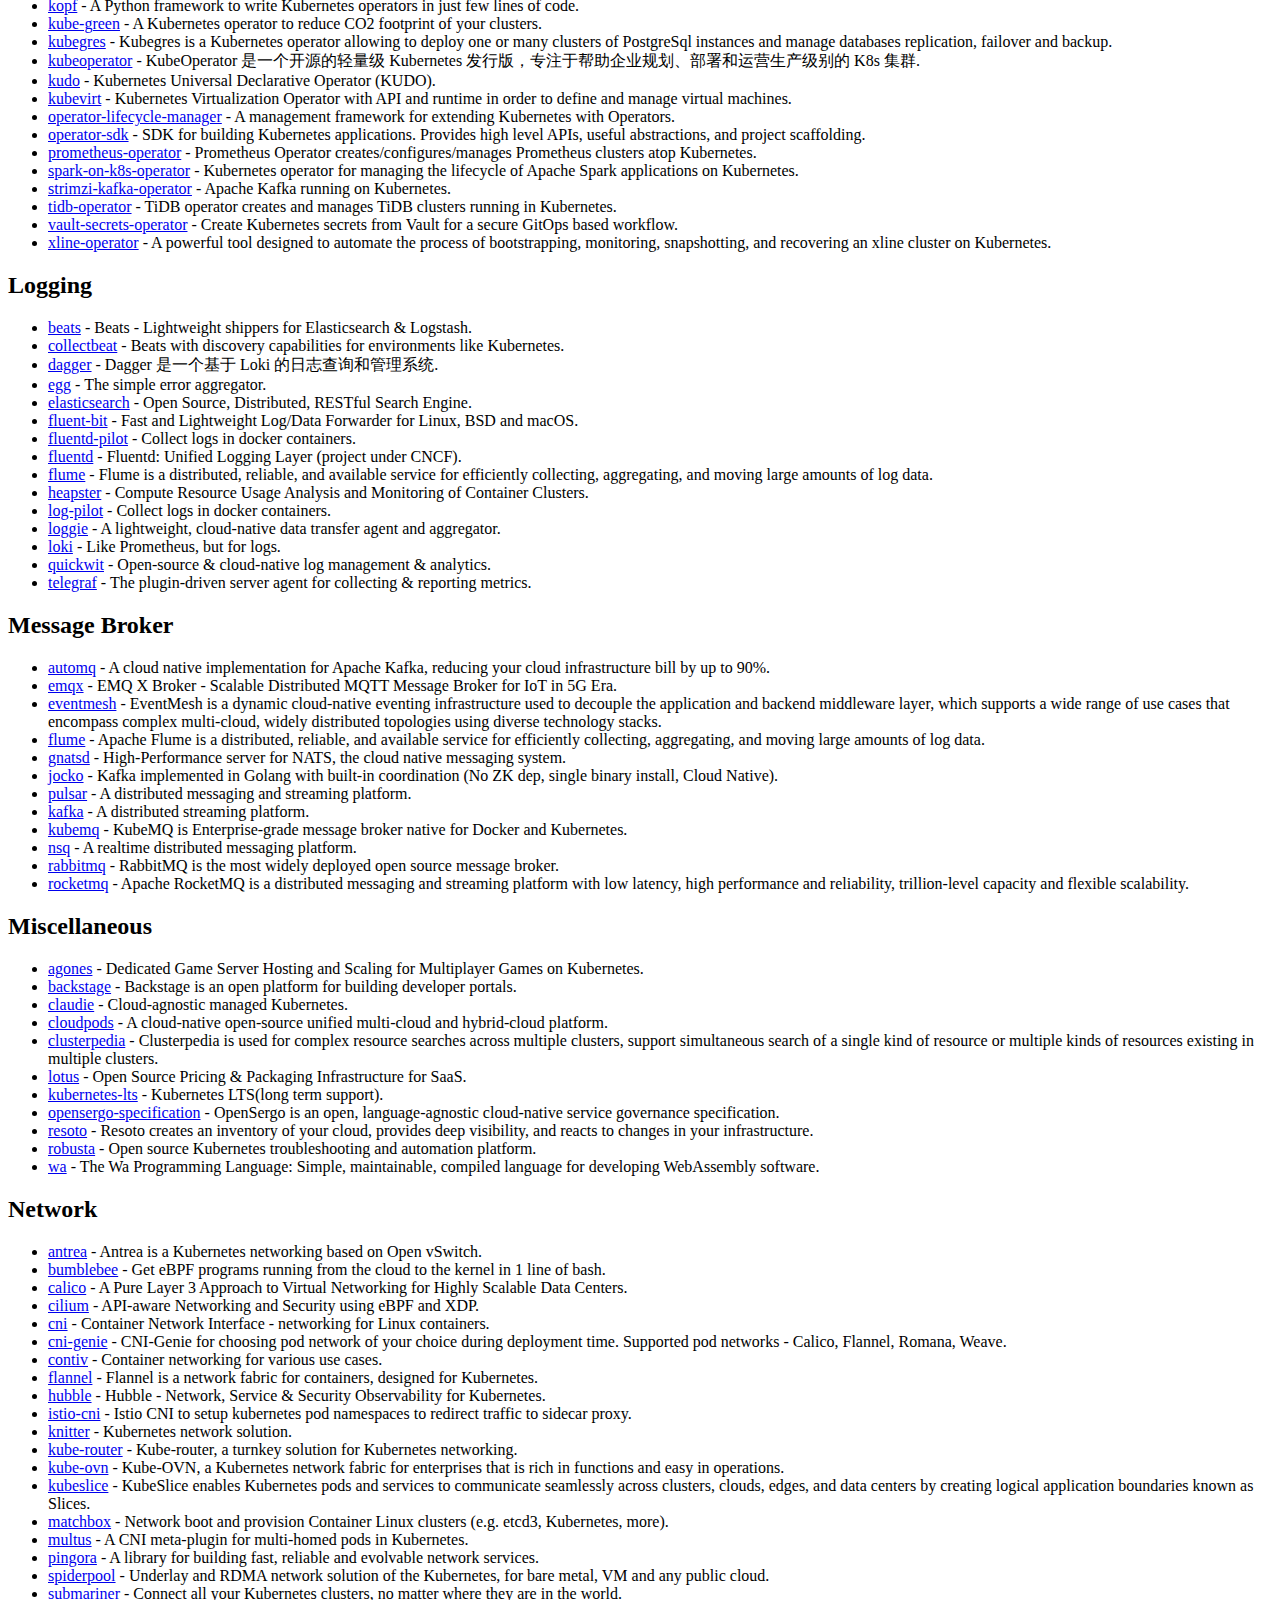
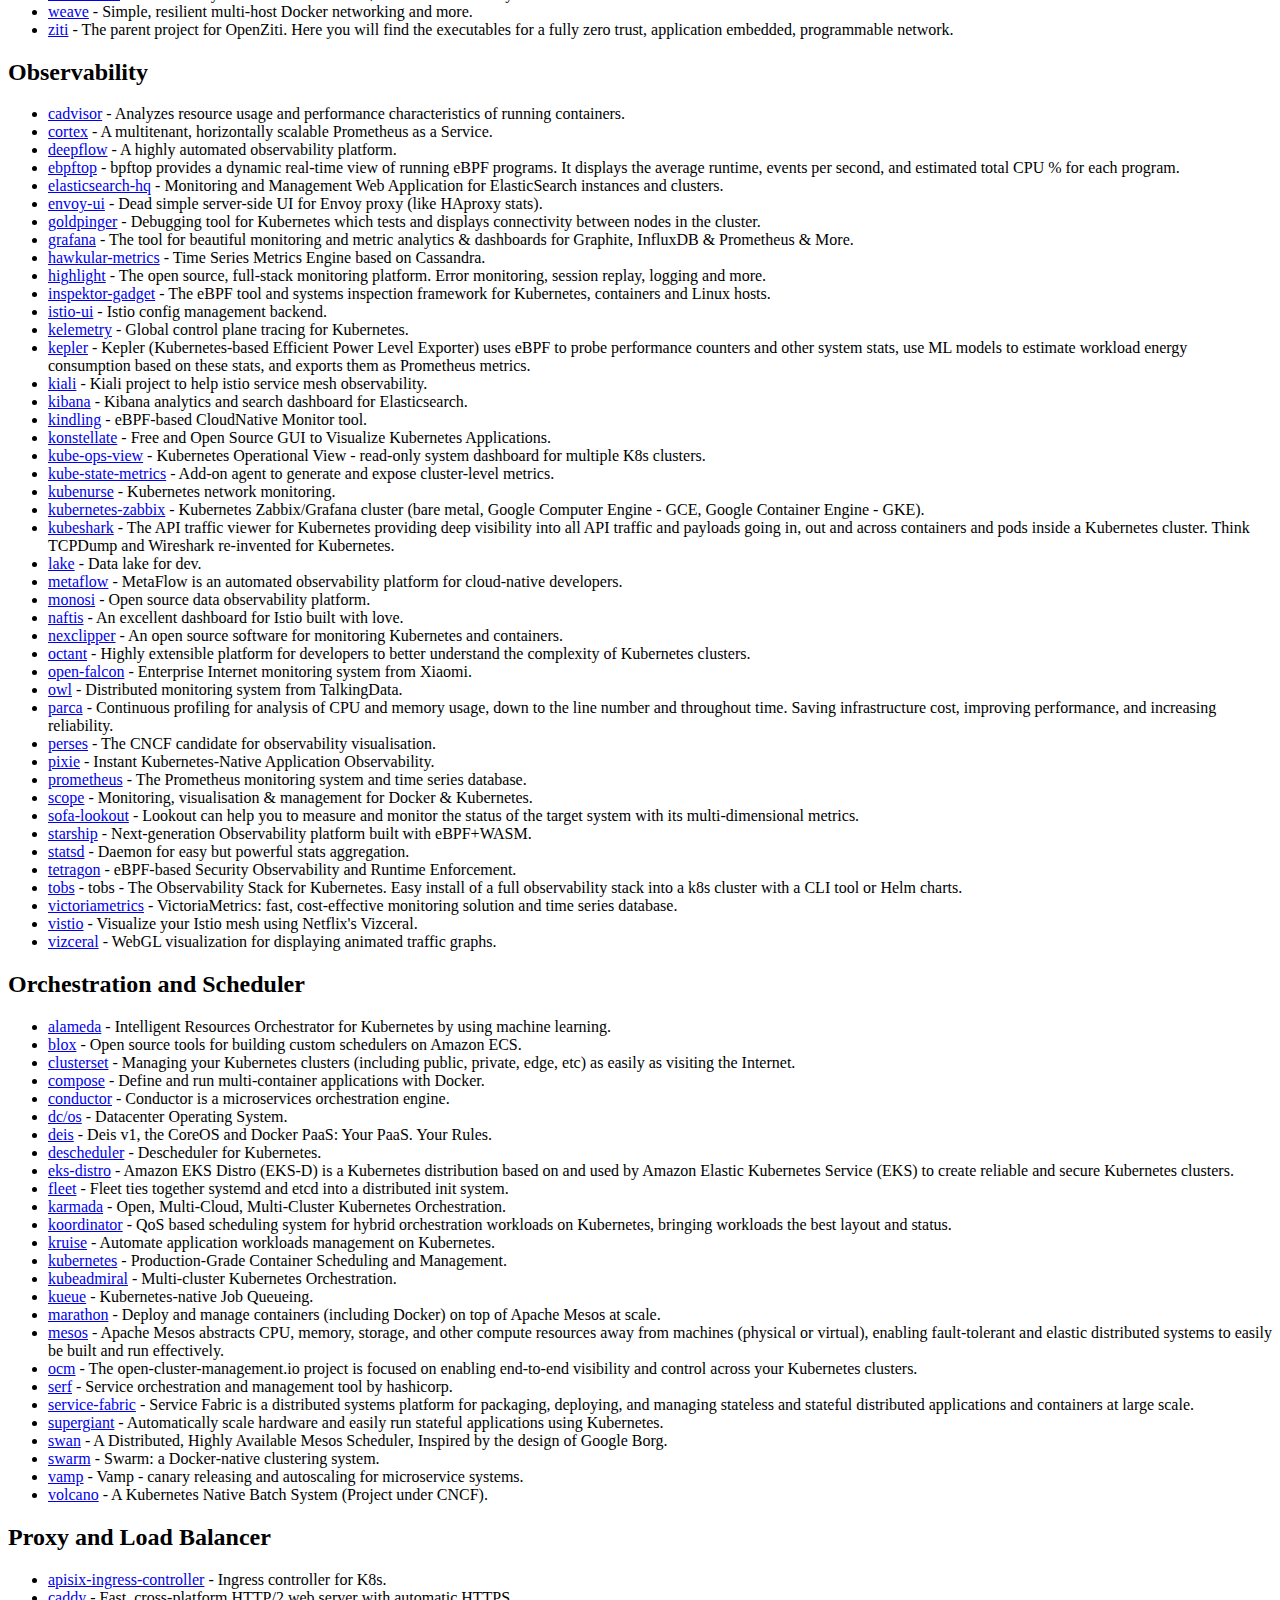
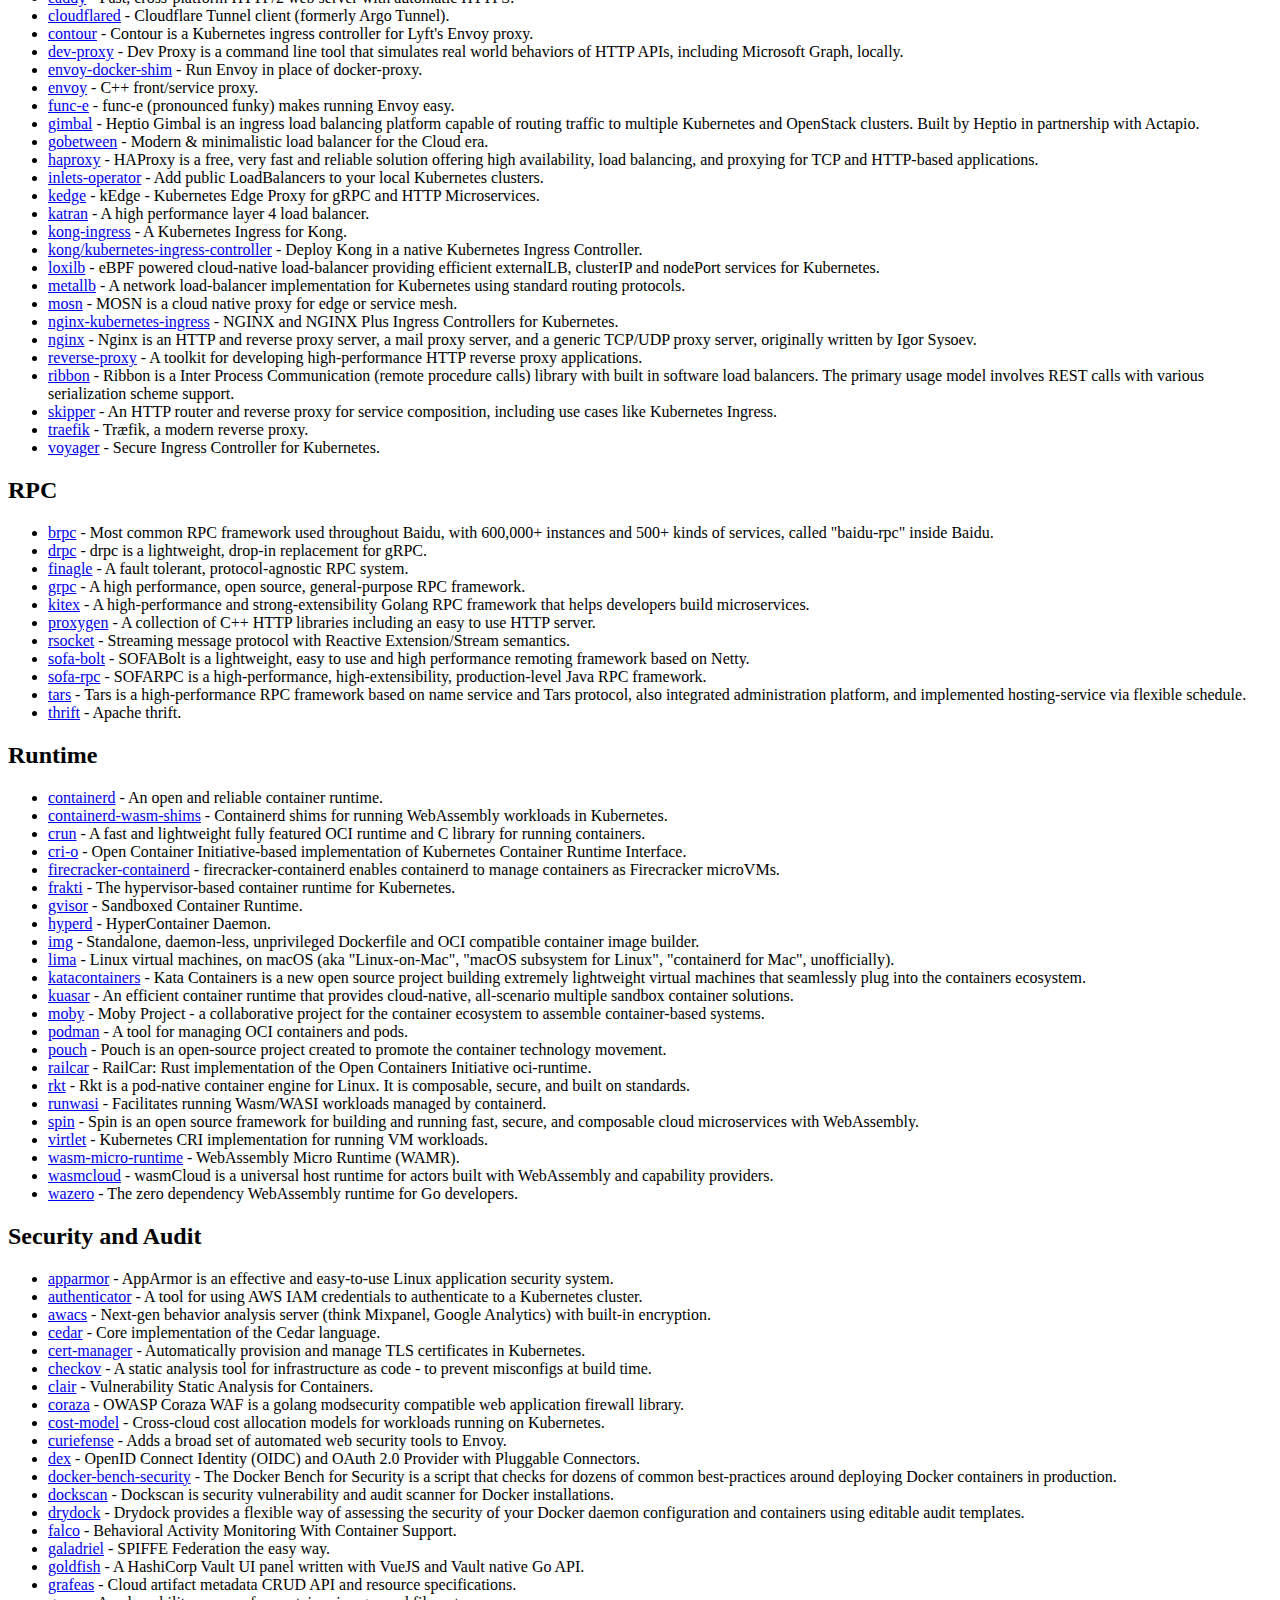
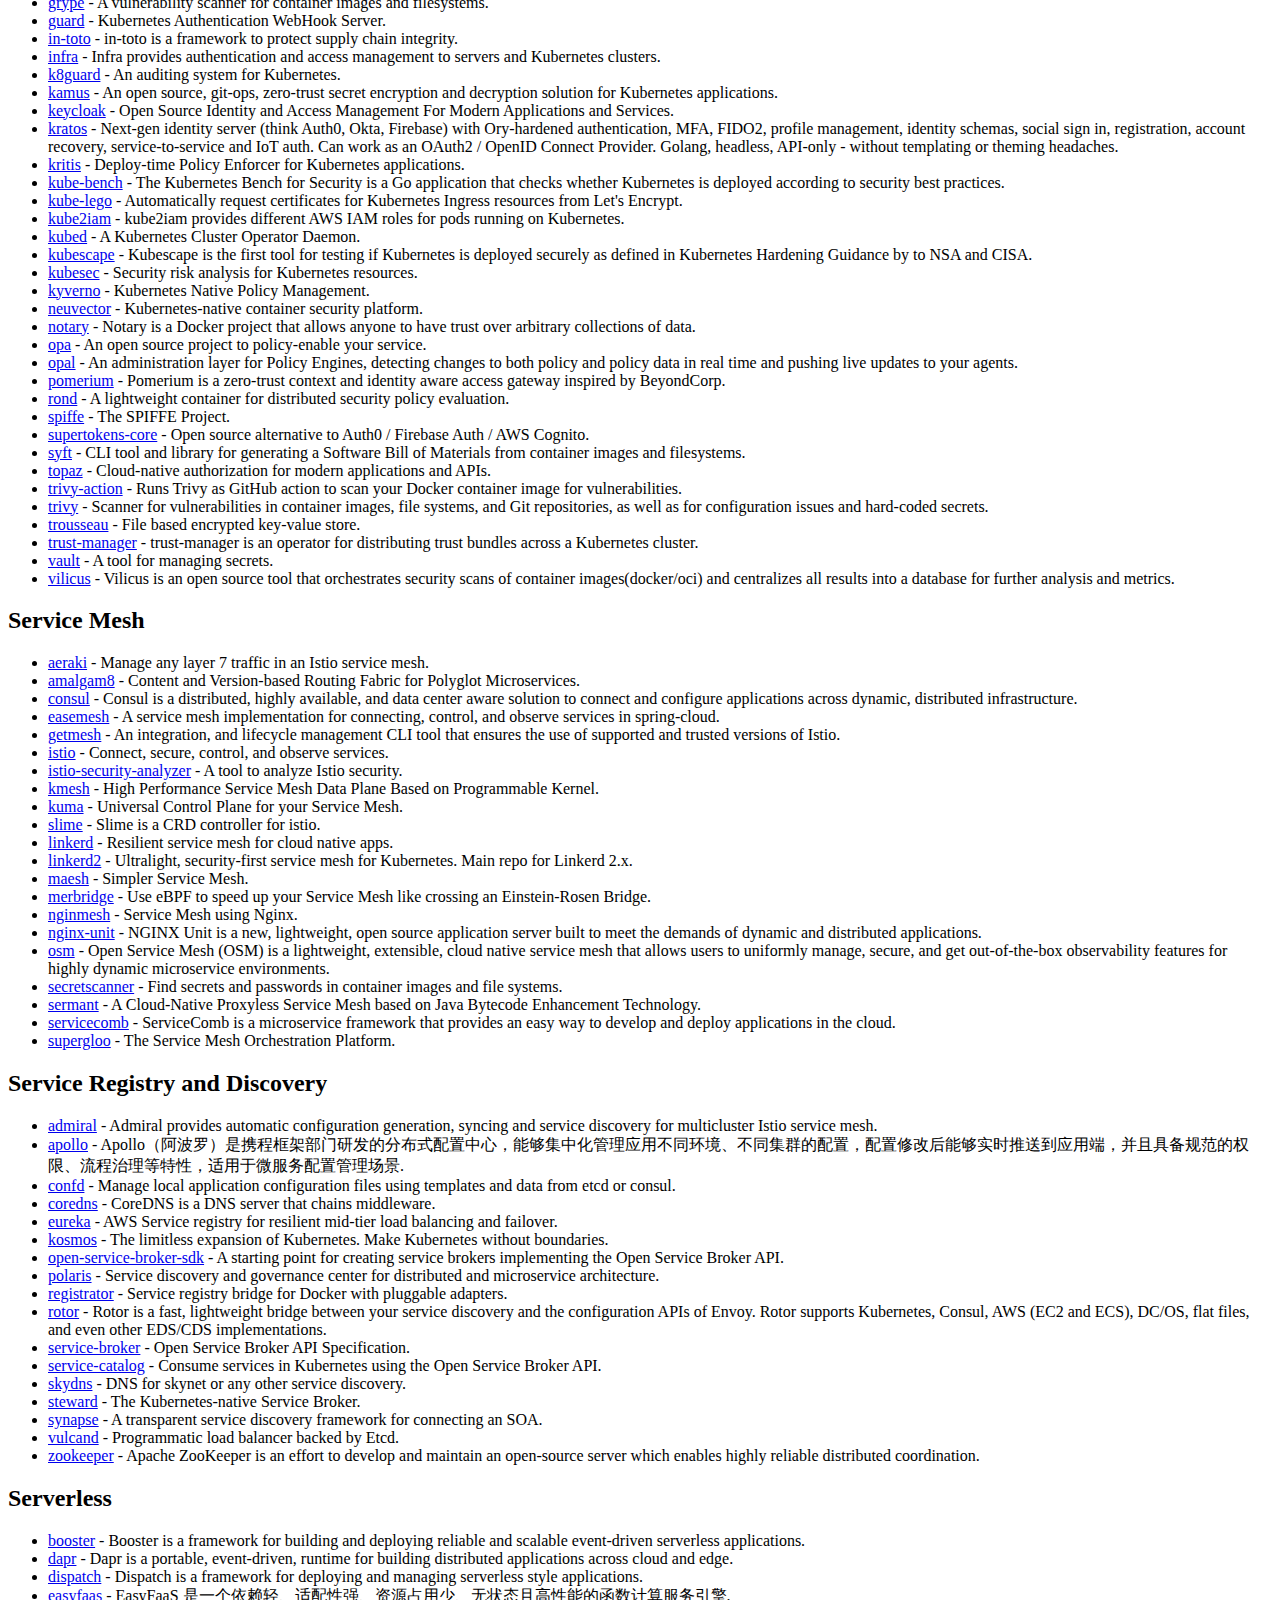
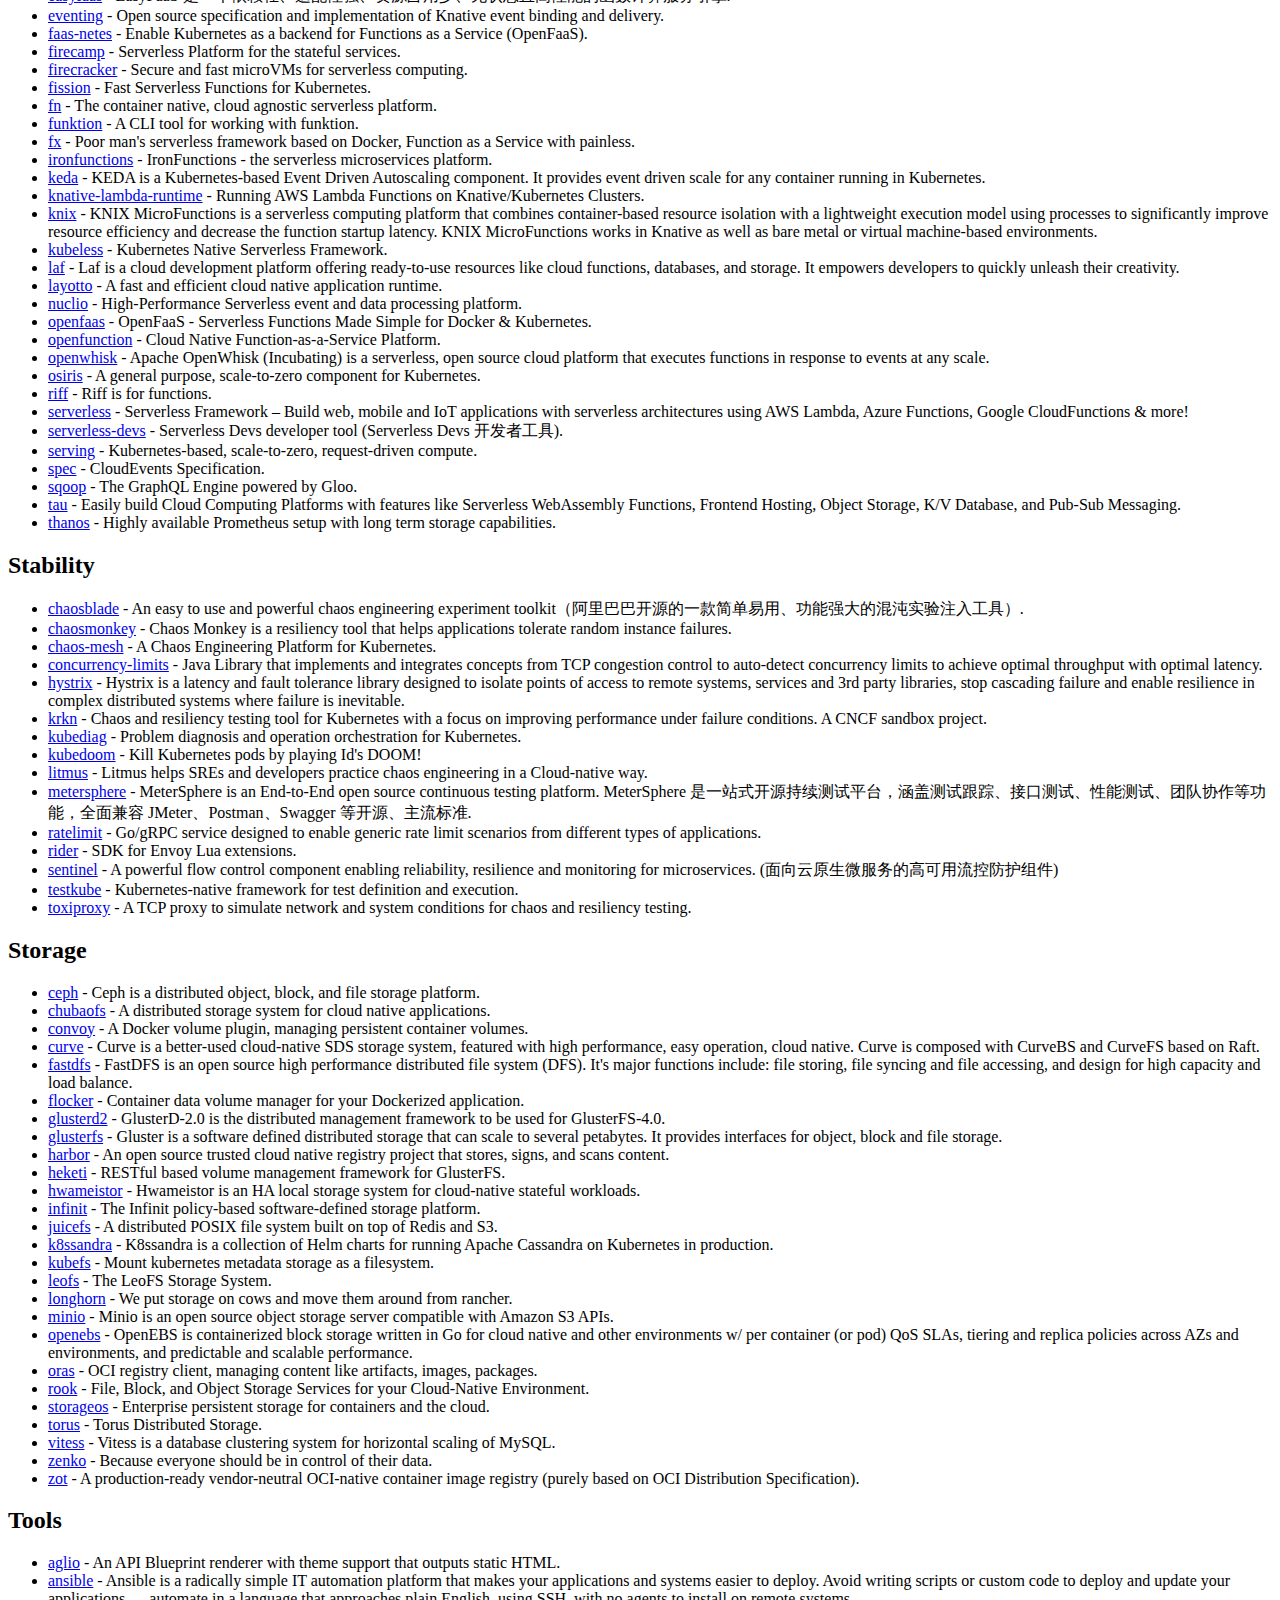
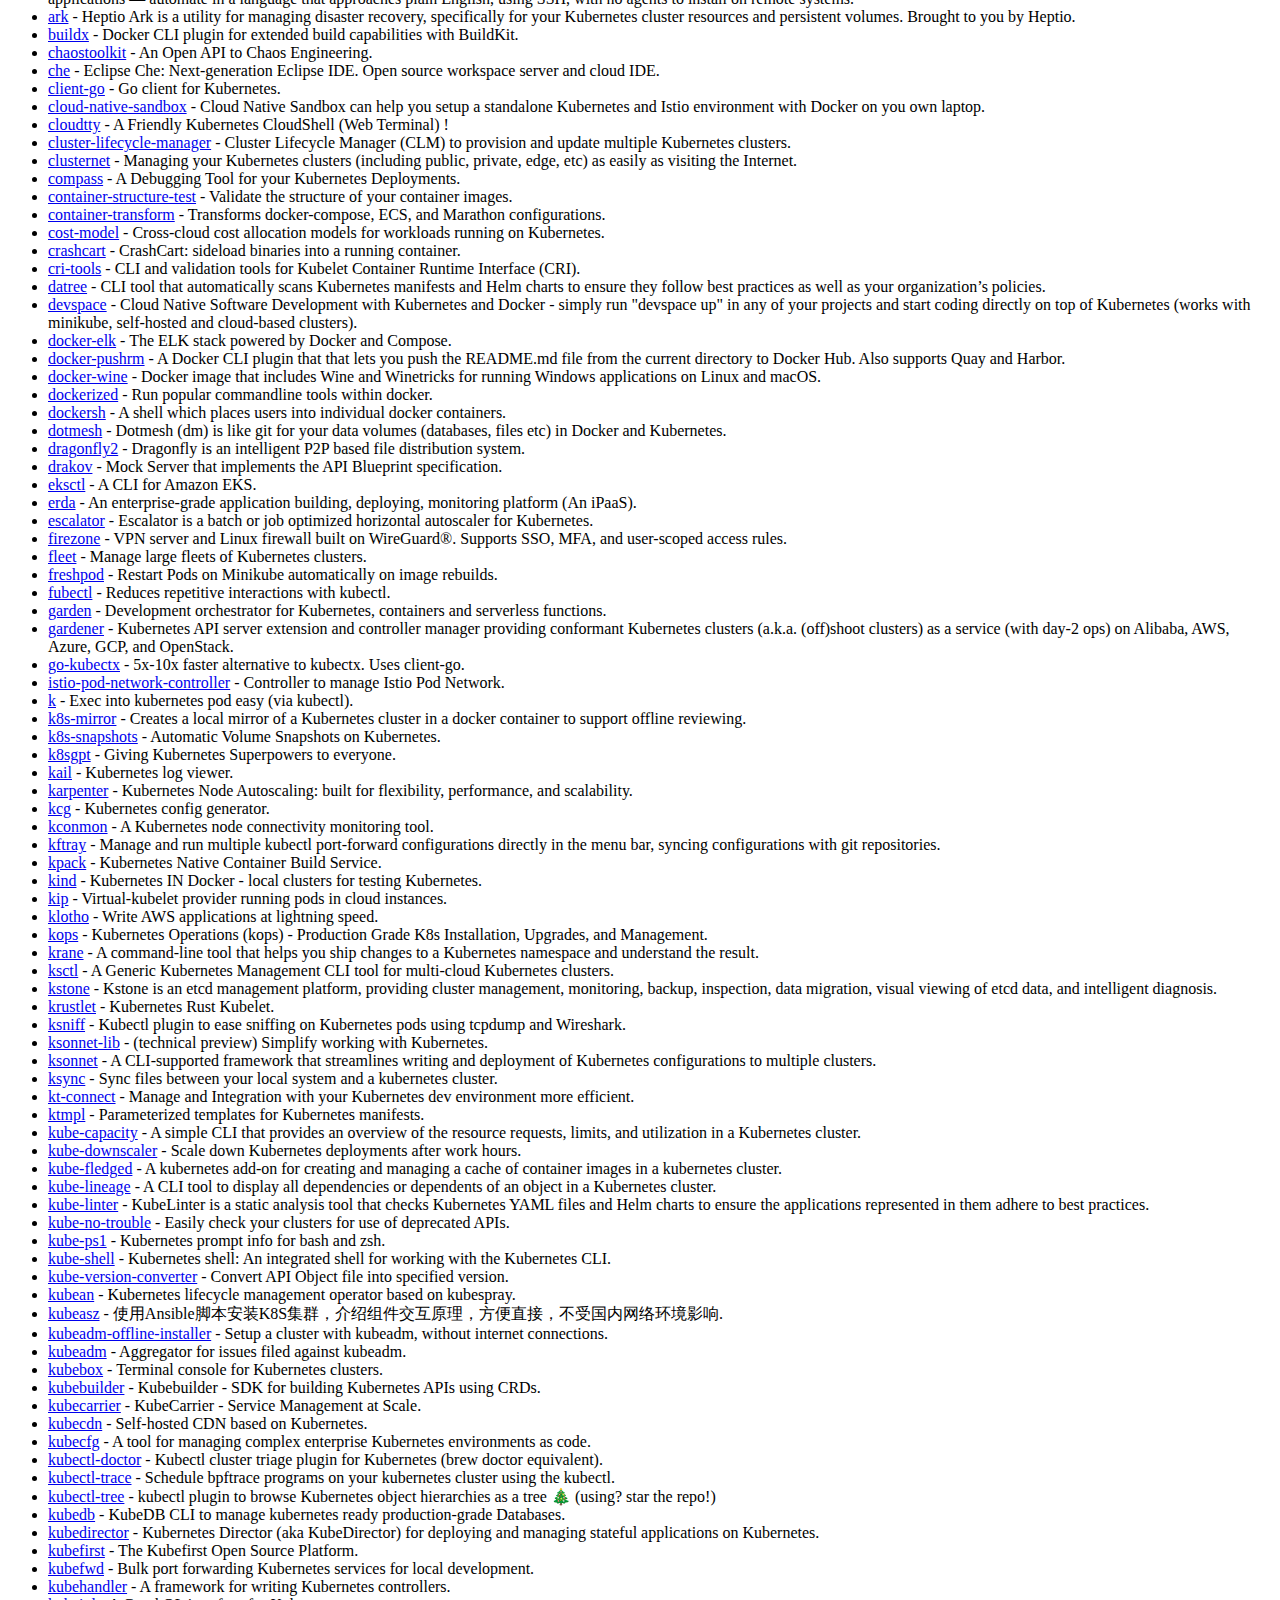
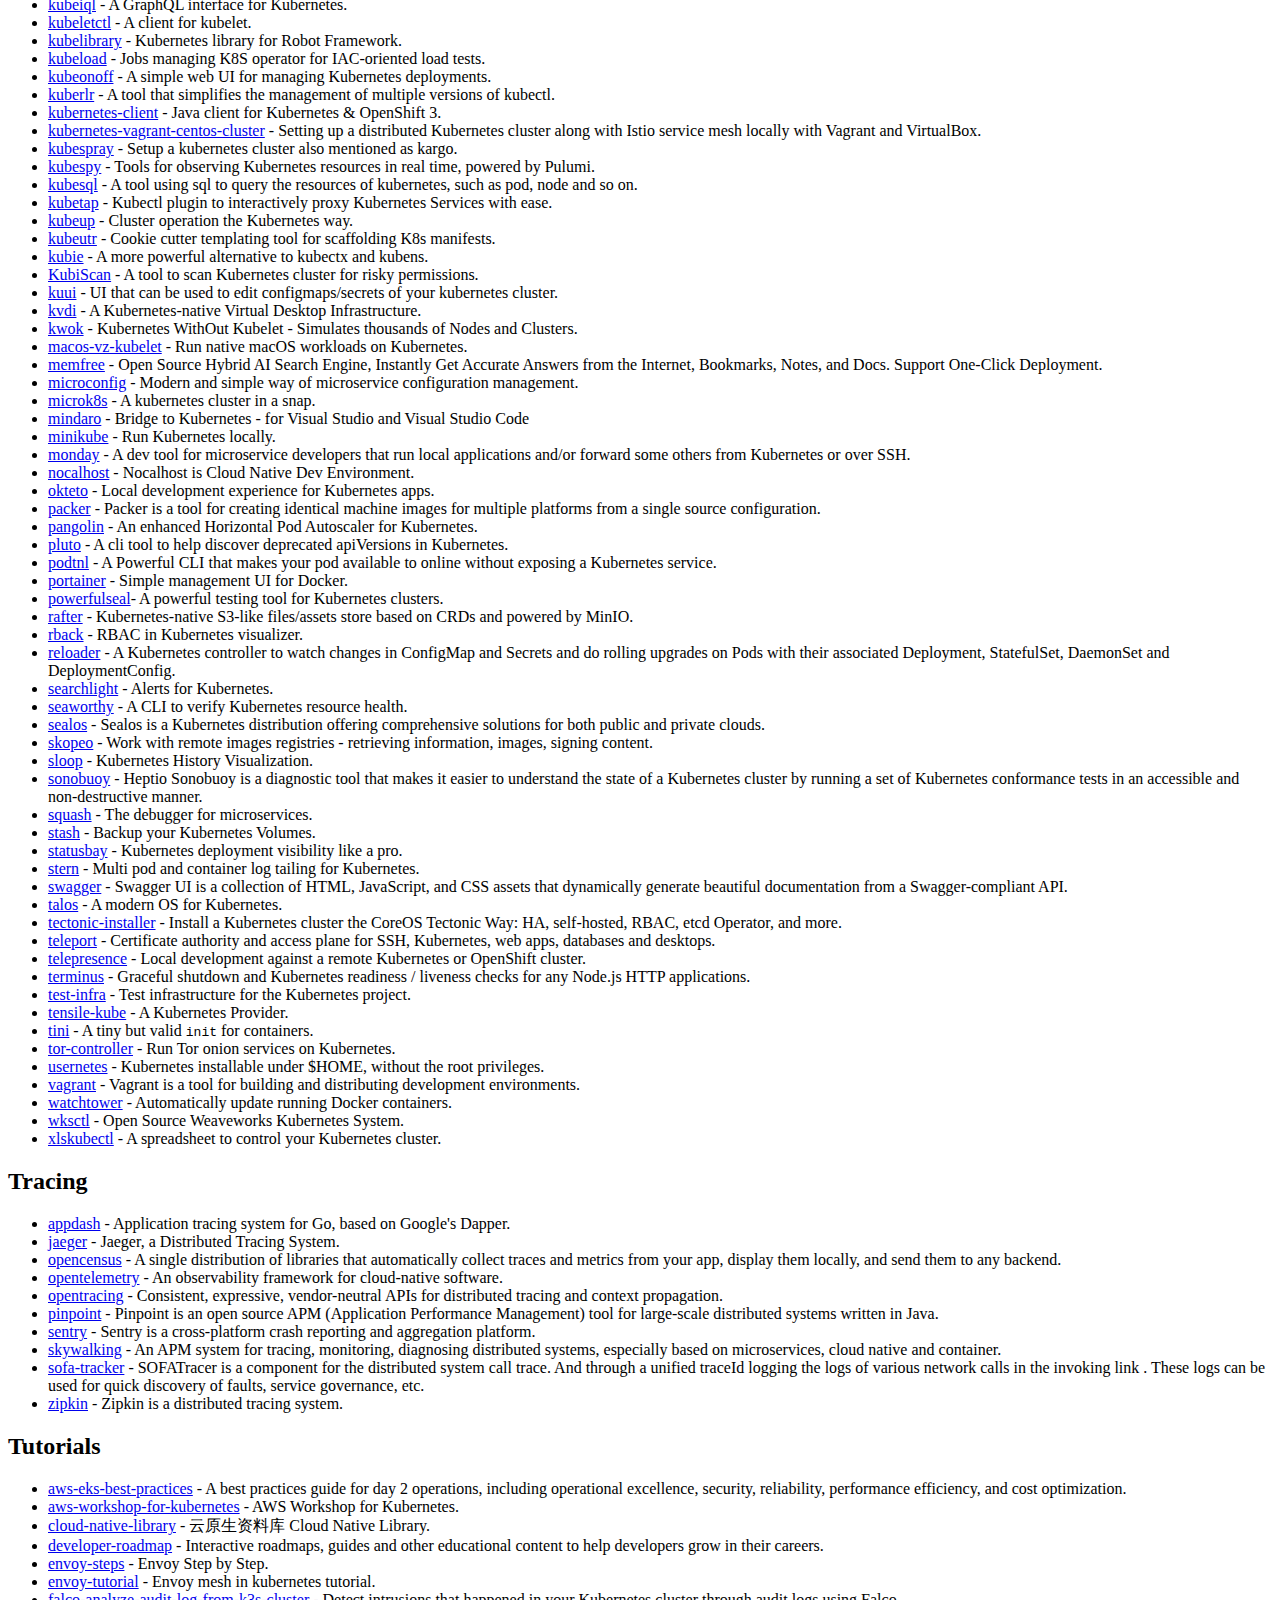
==== commit c37c7ede: "deploy: 90d3912648afdf40b1a9e45e629d890eb2b99fd8" ====
--- a/index.html
+++ b/index.html
@@ -154,6 +154,7 @@
 <li><a href="https://github.com/helm/helm" rel="nofollow">helm</a> - The Kubernetes Package Manager.</li>
 <li><a href="https://github.com/komodorio/helm-dashboard" rel="nofollow">helm-dashboard</a> - The missing UI for Helm - visualize your releases.</li>
 <li><a href="https://github.com/roboll/helmfile" rel="nofollow">helmfile</a> - Deploy Kubernetes Helm Charts.</li>
+<li><a href="https://github.com/meshery/helm-kanvas-snapshot" rel="nofollow">helm-kanvas-snapshot</a> - A Plugin that generates a visual snapshot of Helm charts.</li>
 <li><a href="https://github.com/Praqma/helmsman" rel="nofollow">helmsman</a> - Helm Charts as Code.</li>
 <li><a href="https://github.com/hidevopsio/hiboot" rel="nofollow">hiboot</a> - Hiboot is a high performance web and cli application framework with dependency injection support.</li>
 <li><a href="https://github.com/artifacthub/hub" rel="nofollow">hub</a> - Find, install and publish Cloud Native packages</li>
@@ -183,6 +184,7 @@
 <li><a href="https://github.com/KusionStack/kusion" rel="nofollow">kusion</a> - A compile-to-cloud technology stack with tool chains and engine.</li>
 <li><a href="https://github.com/kubernetes-sigs/kustomize" rel="nofollow">kustomize</a> - Customization of kubernetes YAML configurations.</li>
 <li><a href="https://github.com/lastbackend/lastbackend" rel="nofollow">lastbackend</a> - Container orchestration with CI&amp;CD, cli and amazing UI.</li>
+<li><a href="https://github.com/meshery/meshery" rel="nofollow">meshery</a> - A open source cloud native manager that enables the design and management of all Kubernetes-based infrastructure and applications (multi-cloud).</li>
 <li><a href="https://github.com/darkbitio/mkit" rel="nofollow">mkit</a> - MKIT is a Managed Kubernetes Inspection Tool that validates several common security-related configuration settings of managed Kubernetes cluster objects and the workloads/resources running inside the cluster.</li>
 <li><a href="https://github.com/konveyor/move2kube" rel="nofollow">move2kube</a> - A tool to help users migrate their apps from legacy platforms like Cloud Foundry to Kubernetes and Openshift. Analyses the application source code and generates Kubernetes YAMLs, Helm Charts, Tekton Pipelines, etc. The analysis and generation can be heavily customized to produce the exact output that you want.</li>
 <li><a href="https://github.com/redhat-developer/opencompose" rel="nofollow">opencompose</a> - A higher level abstraction for Kubernetes Resource.</li>
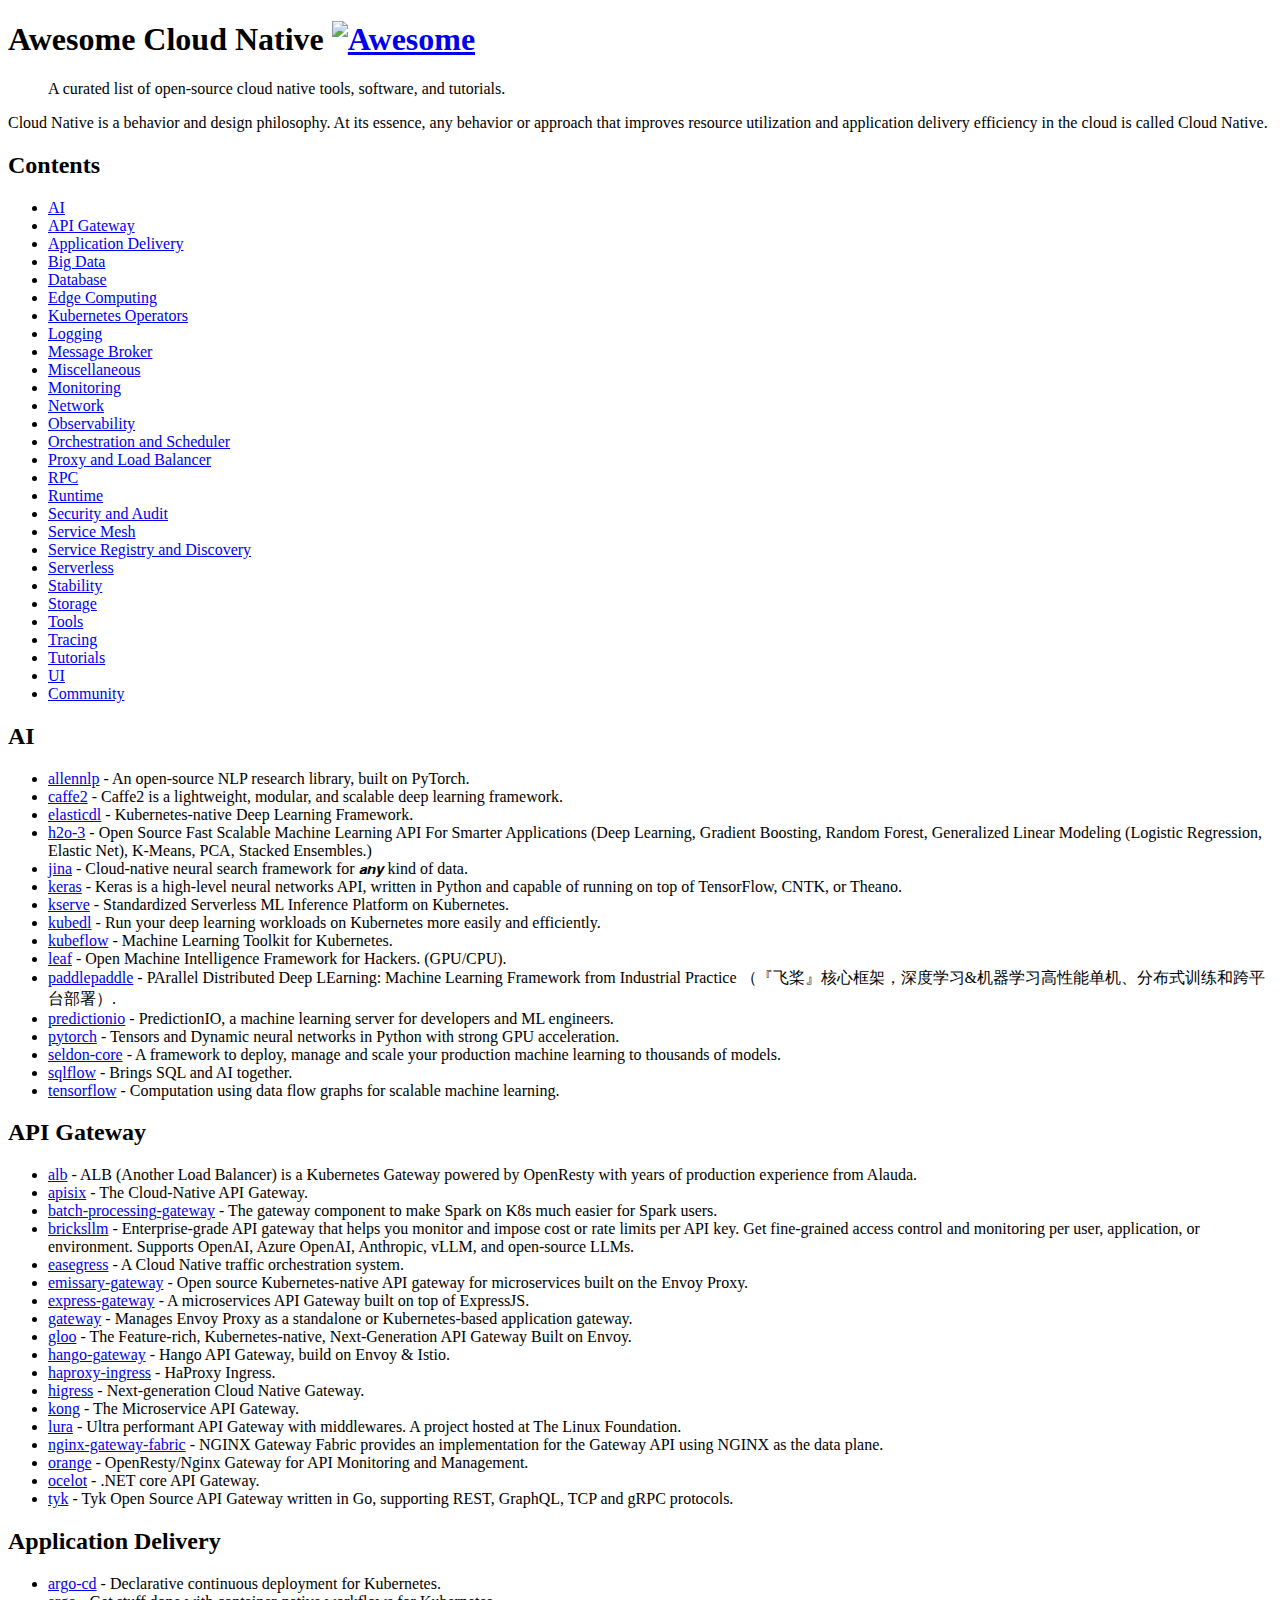
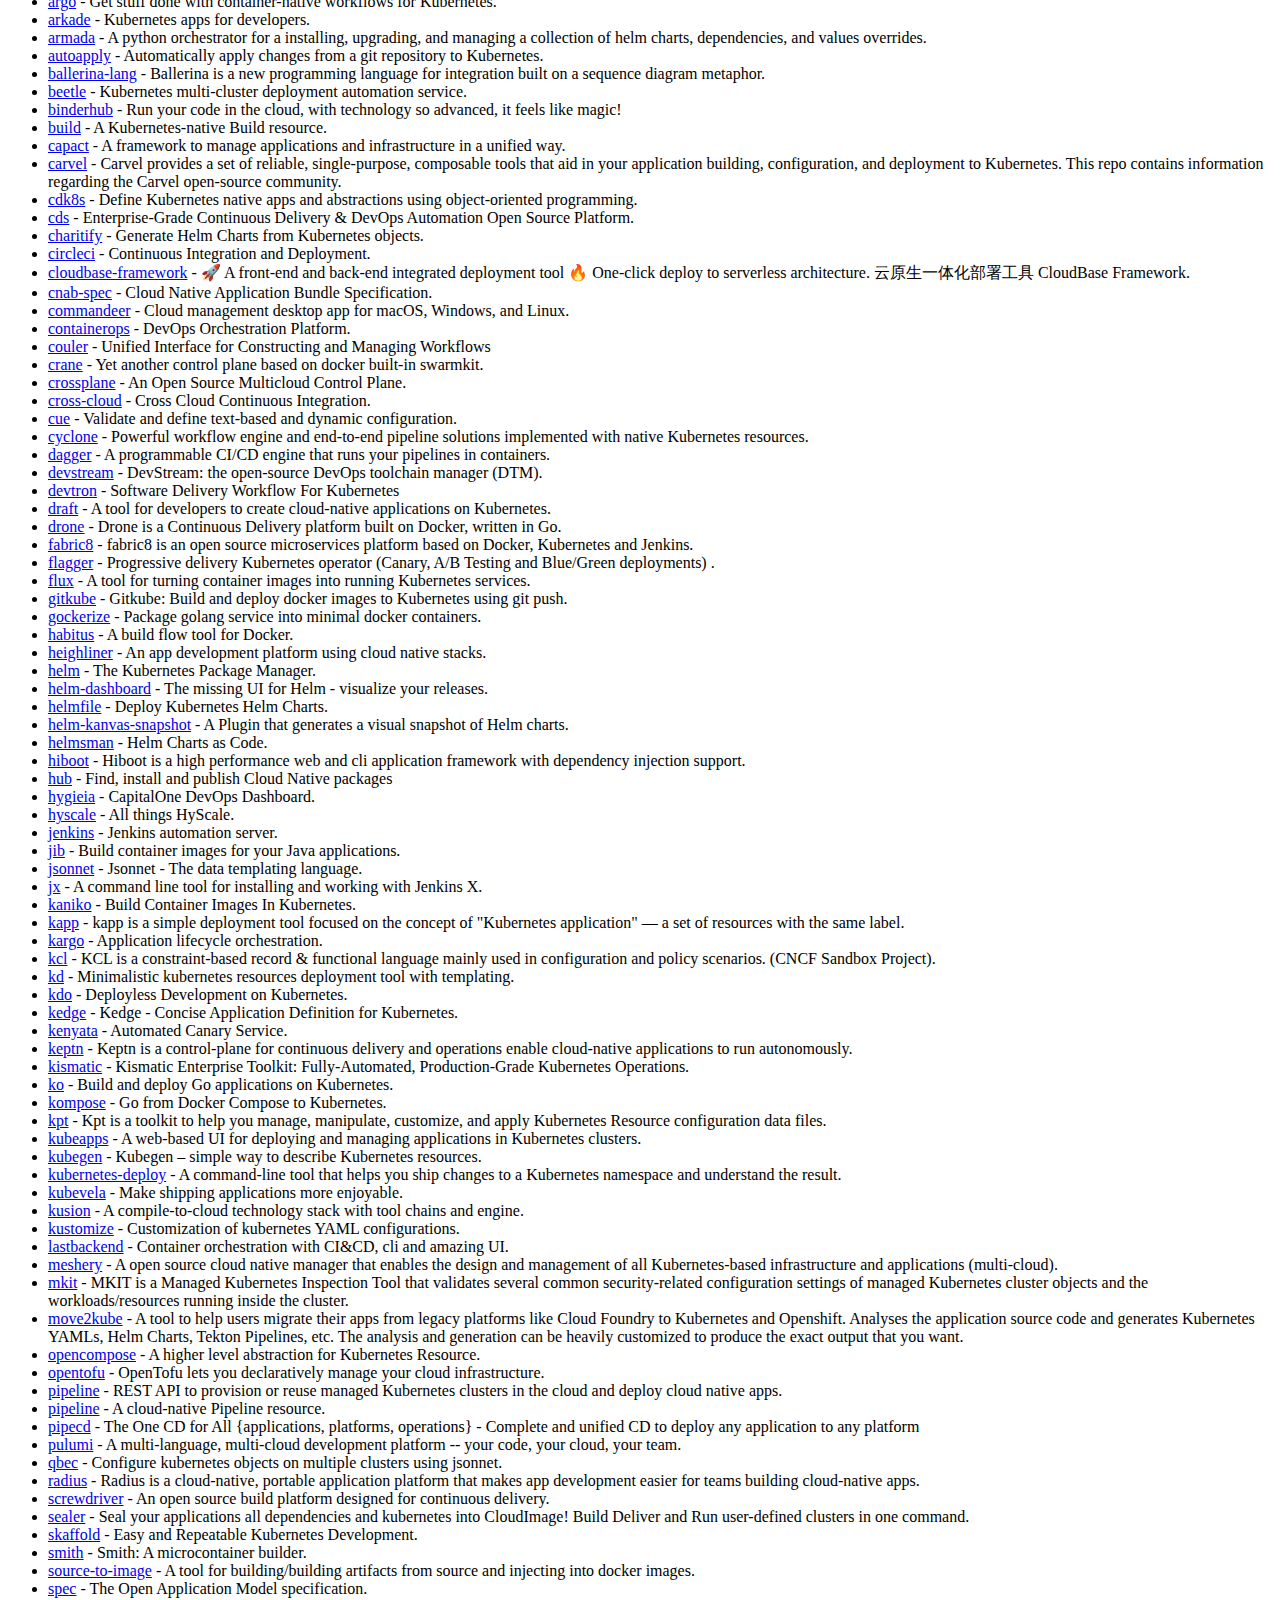
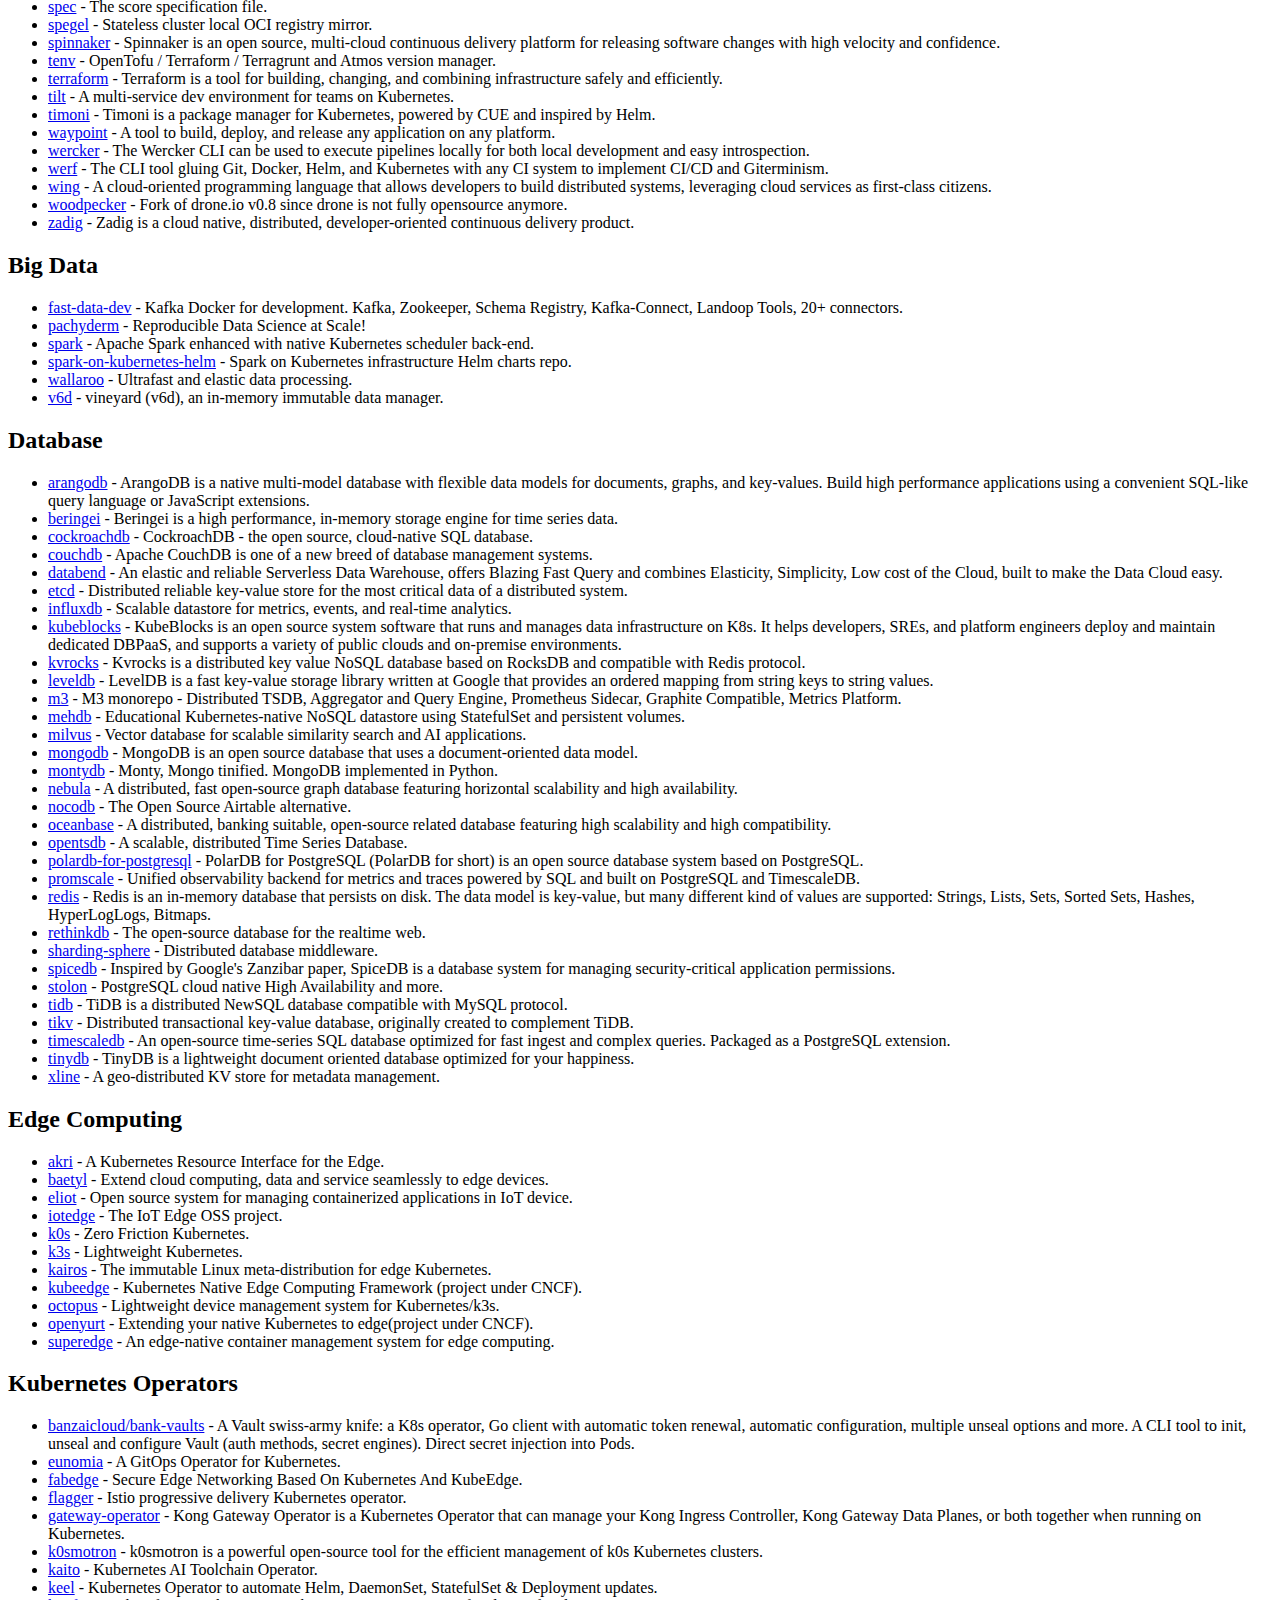
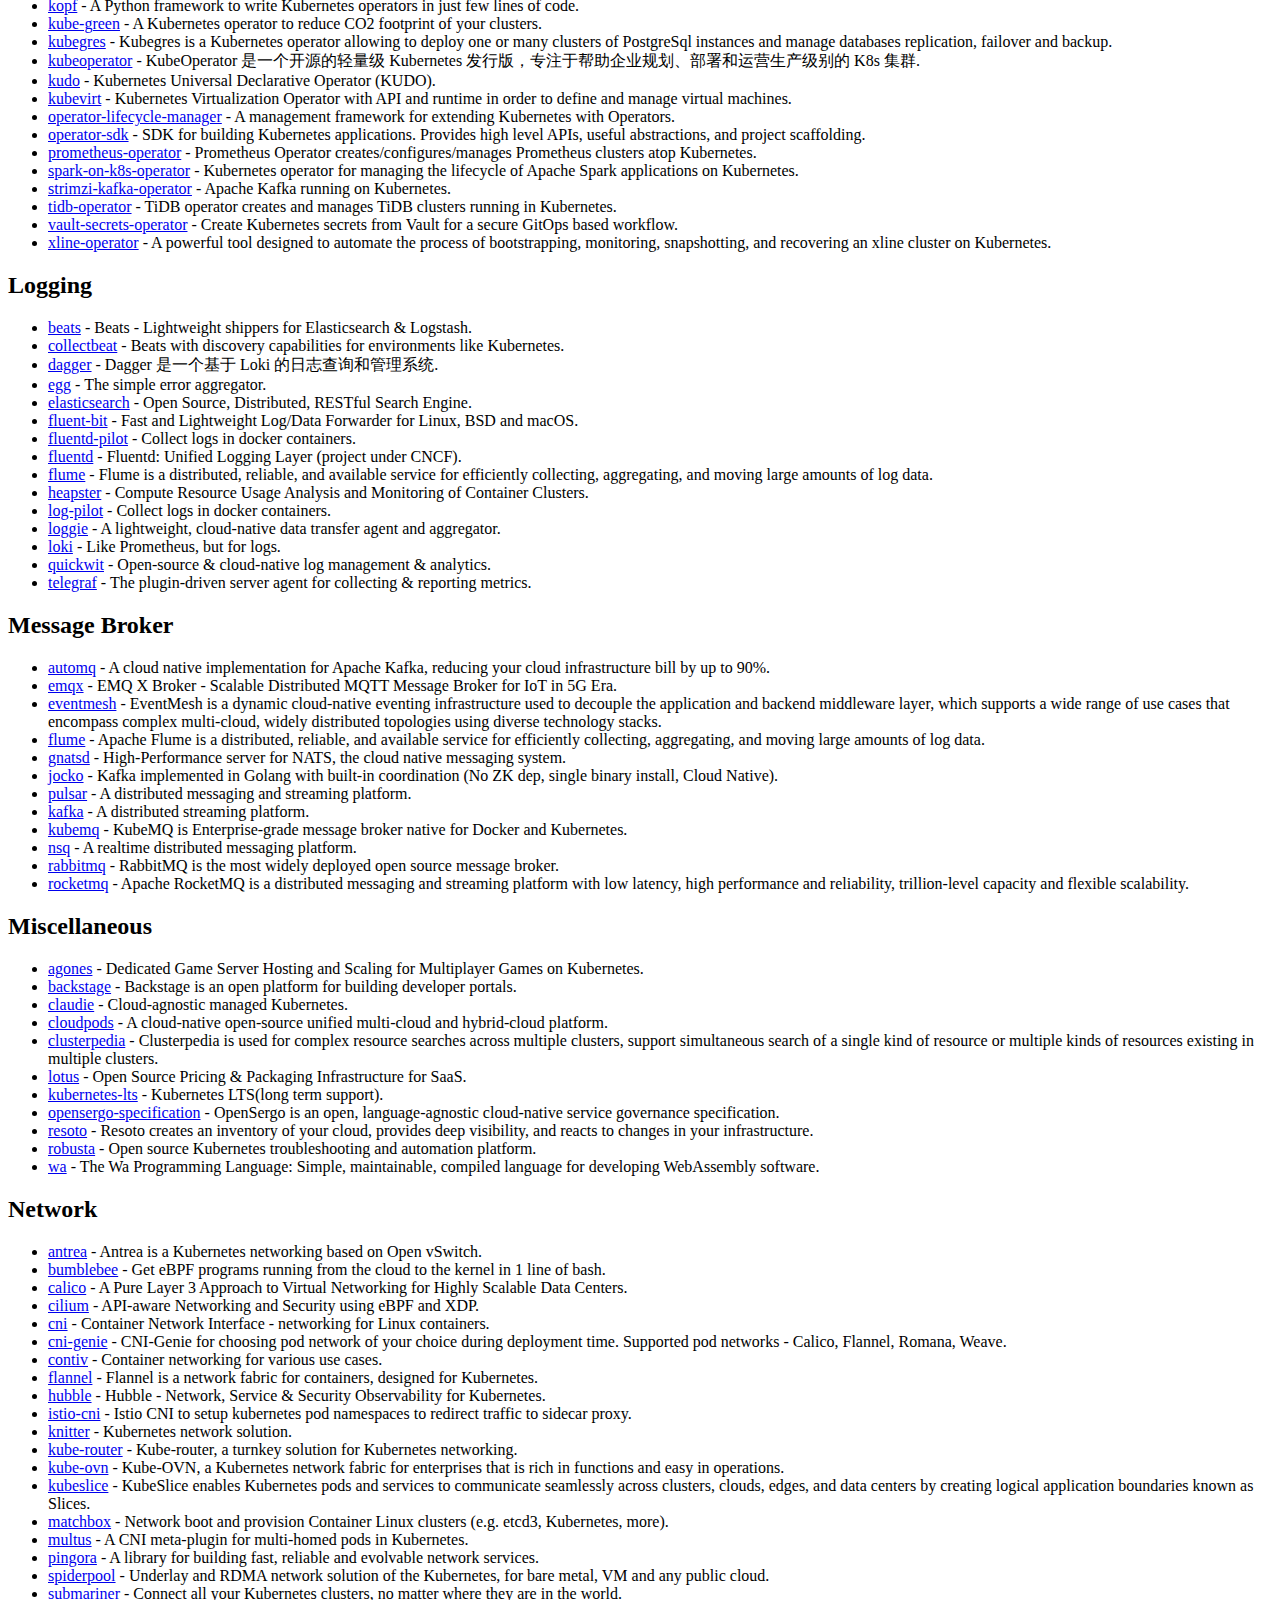
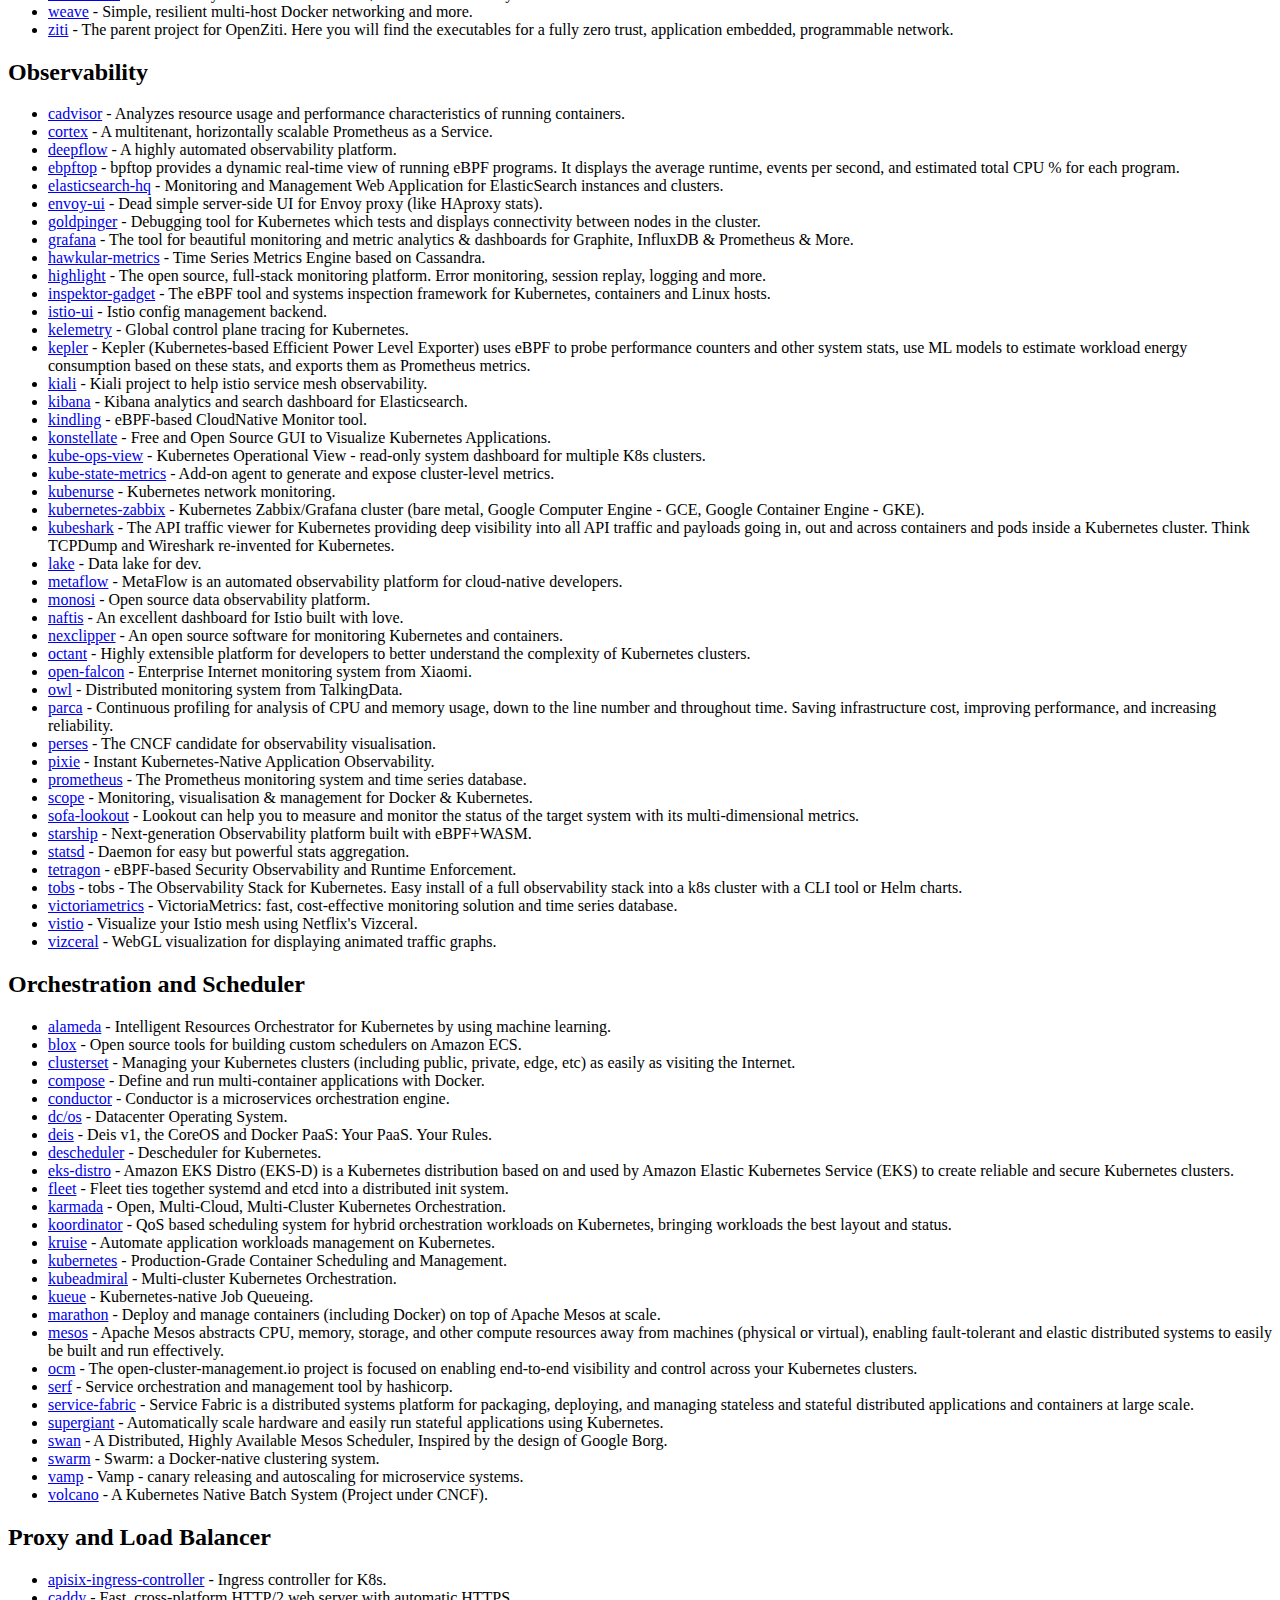
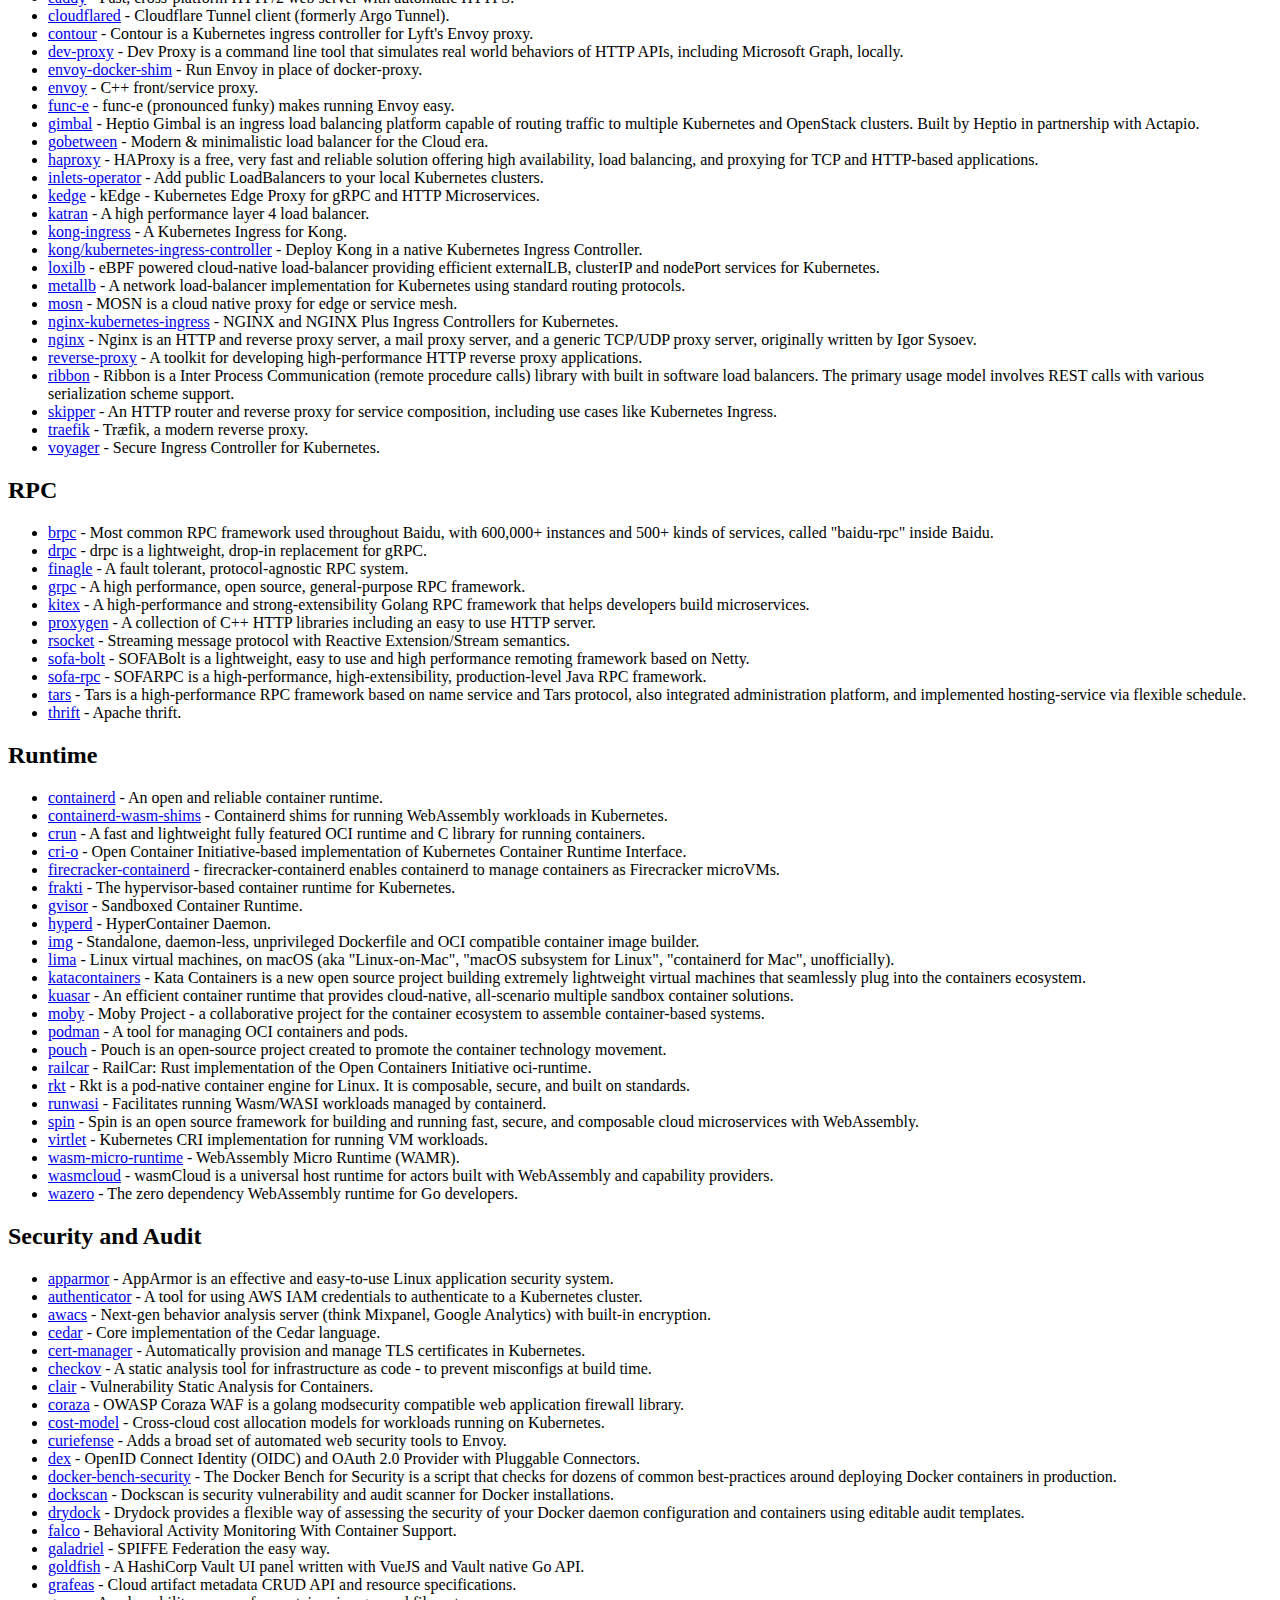
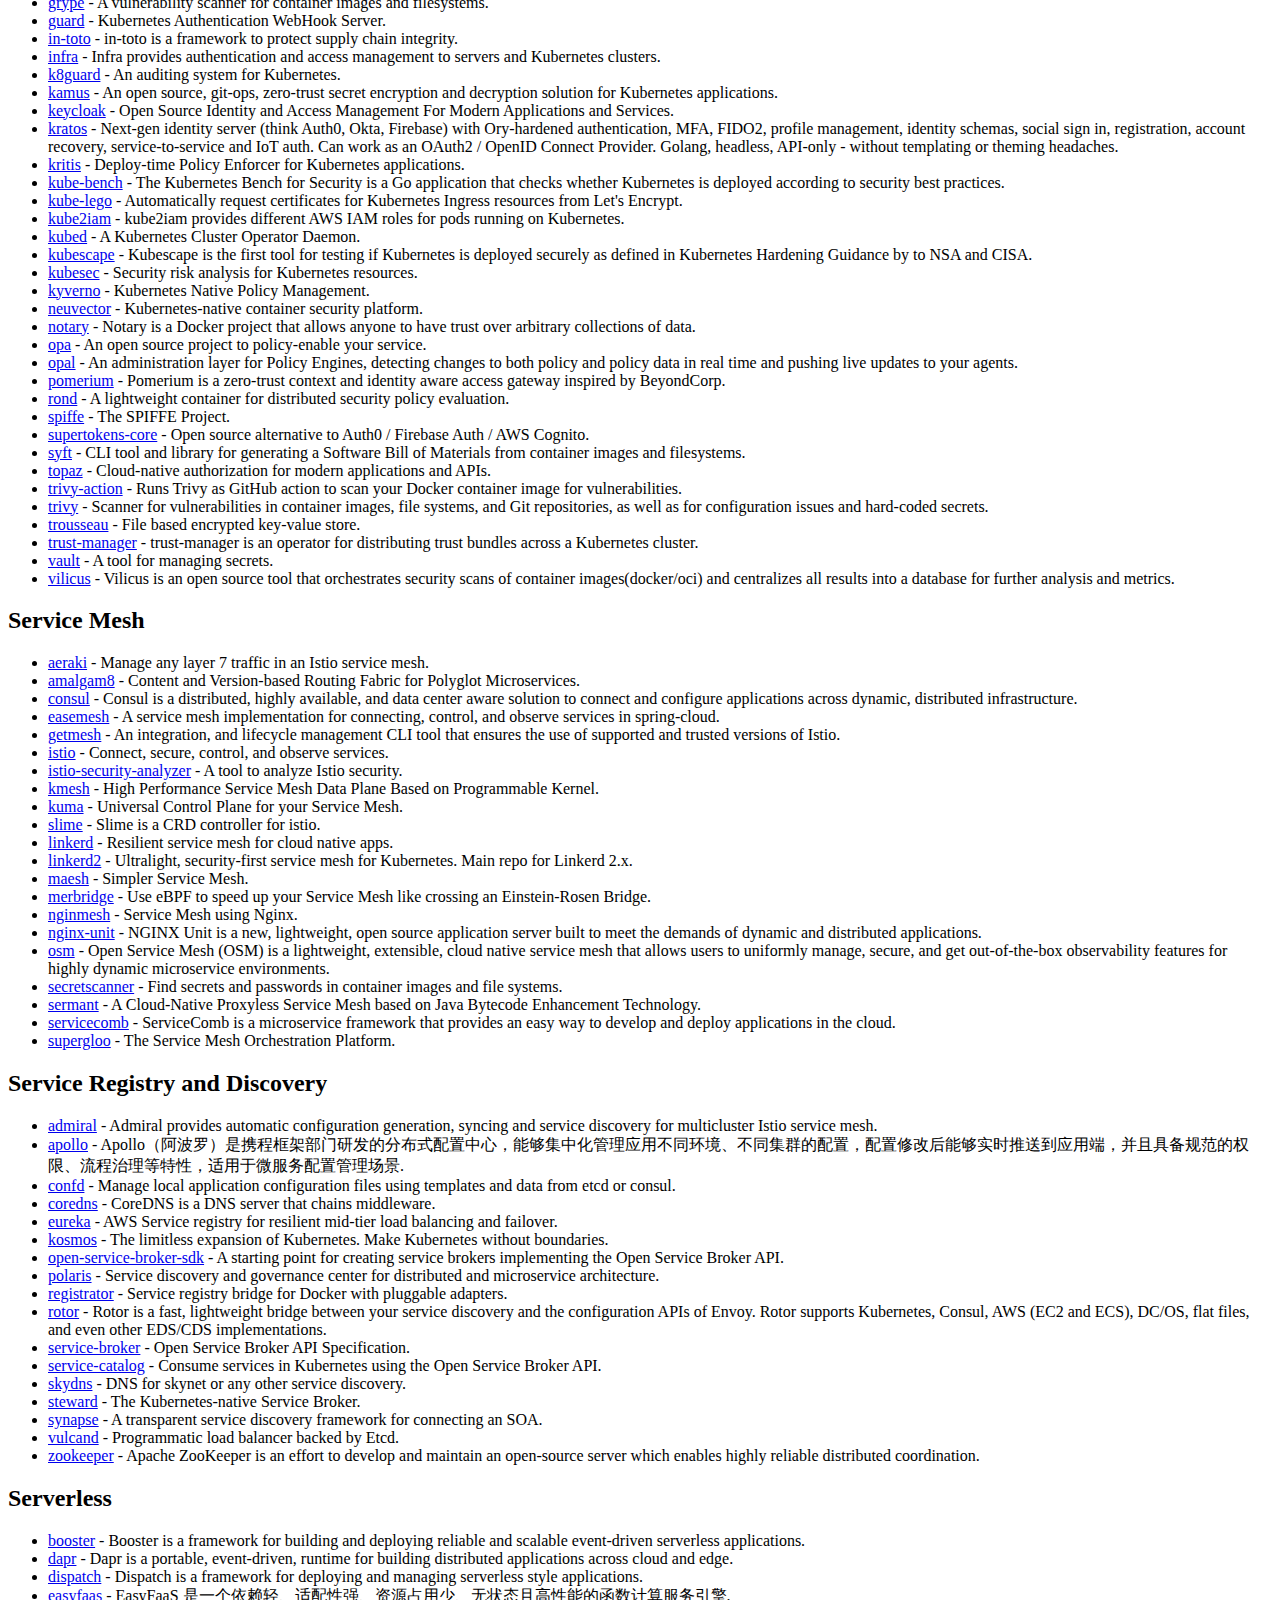
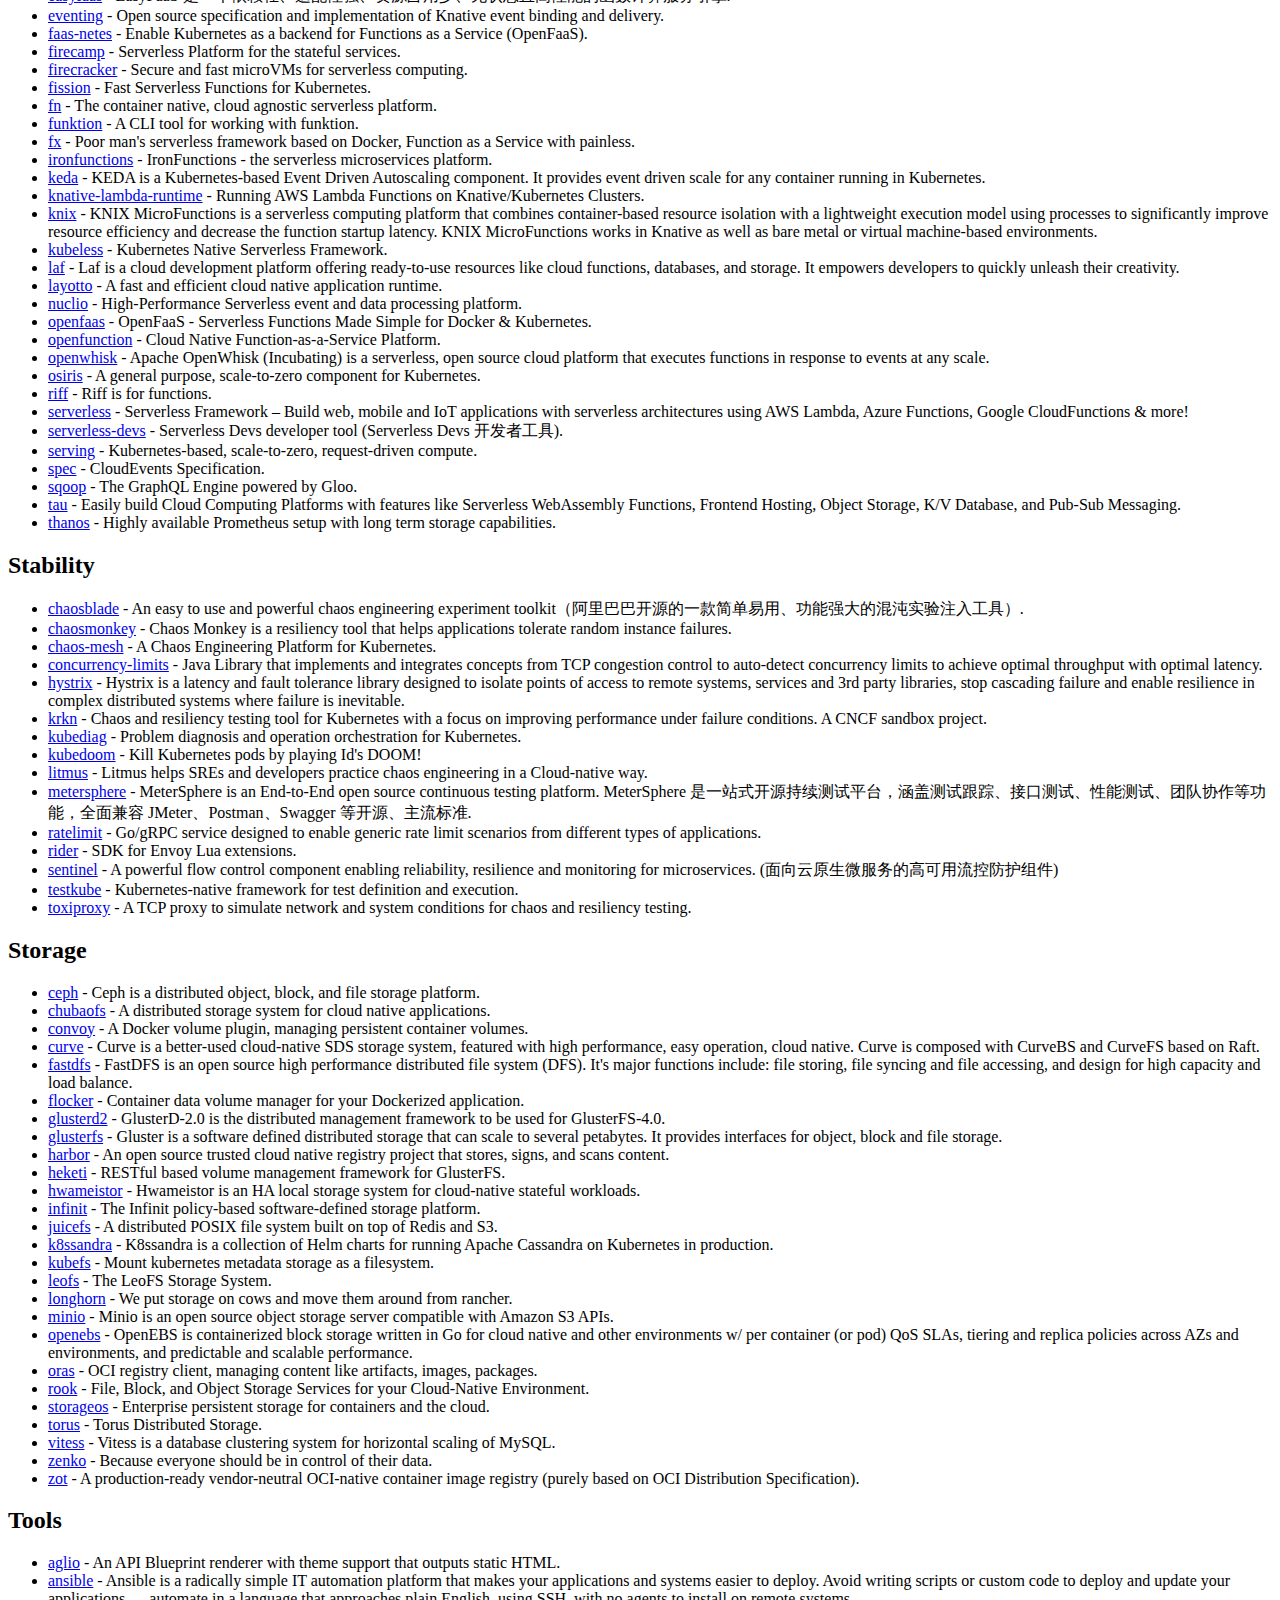
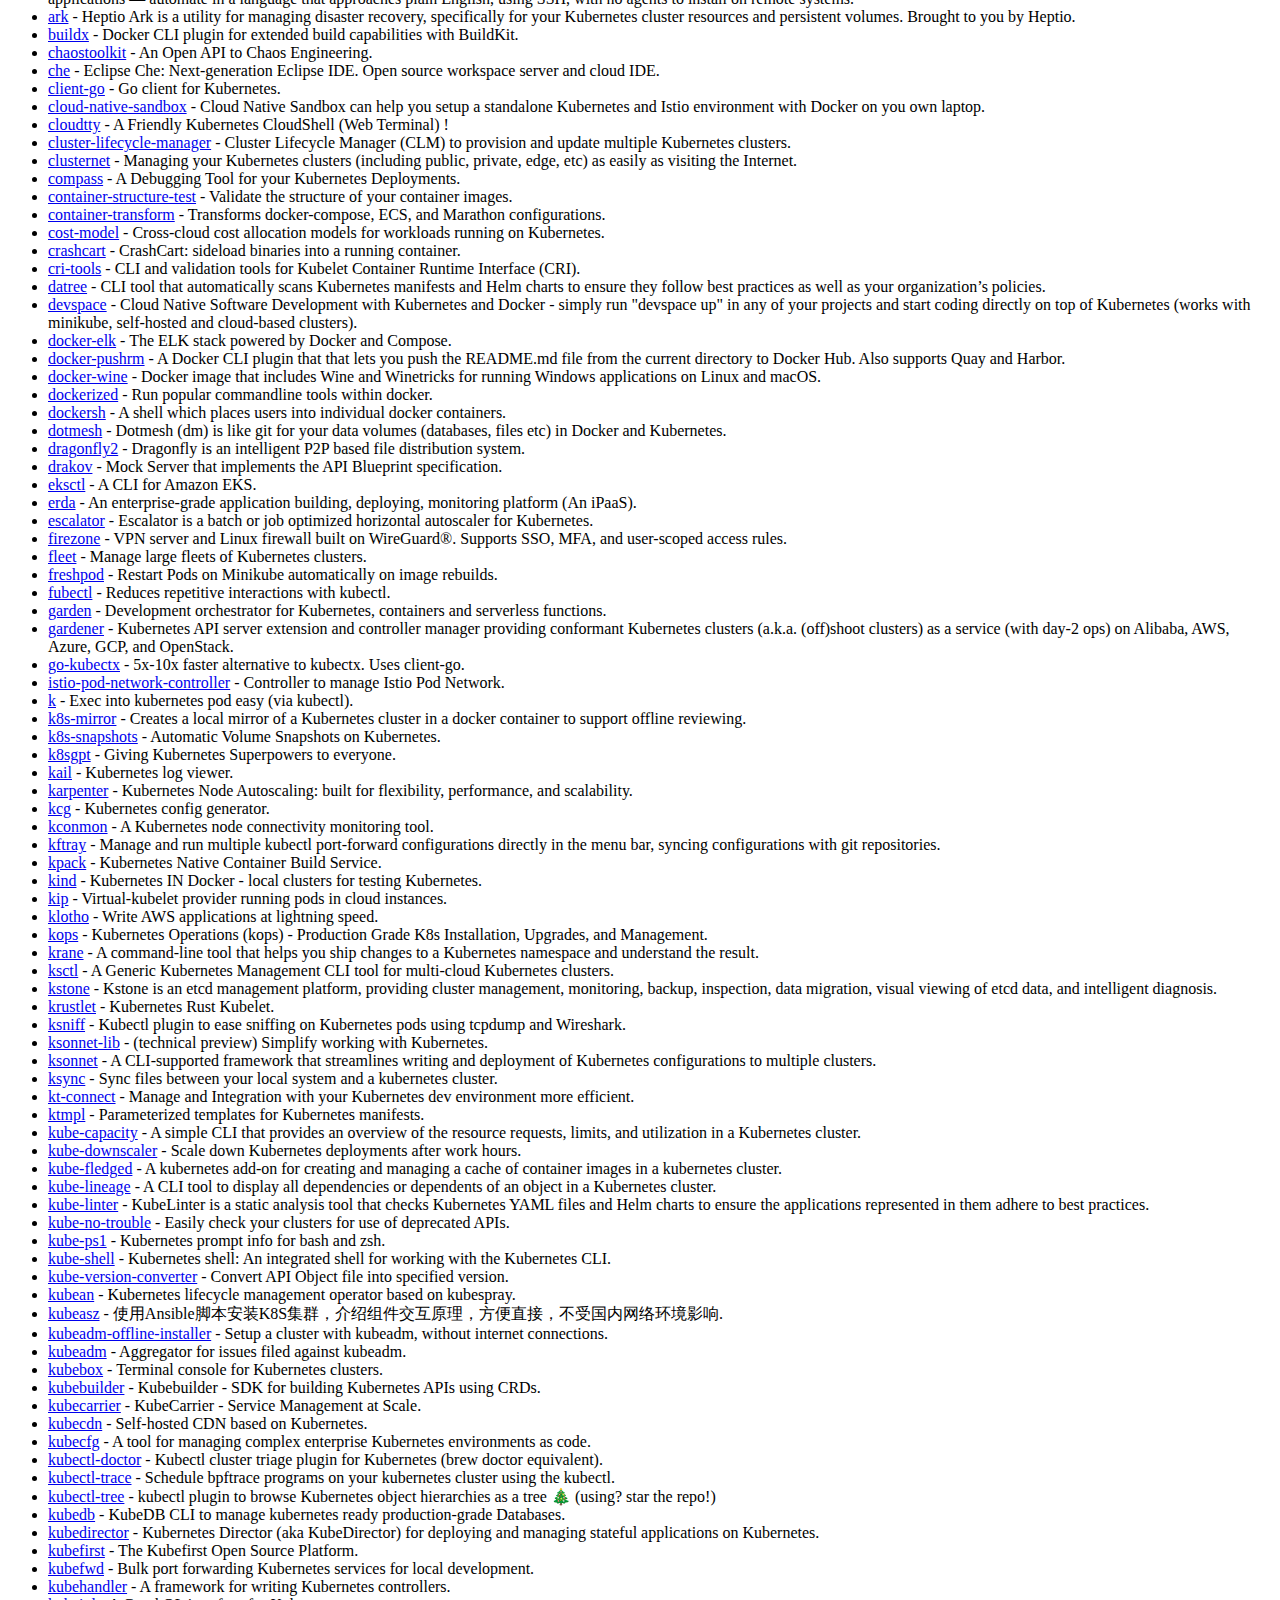
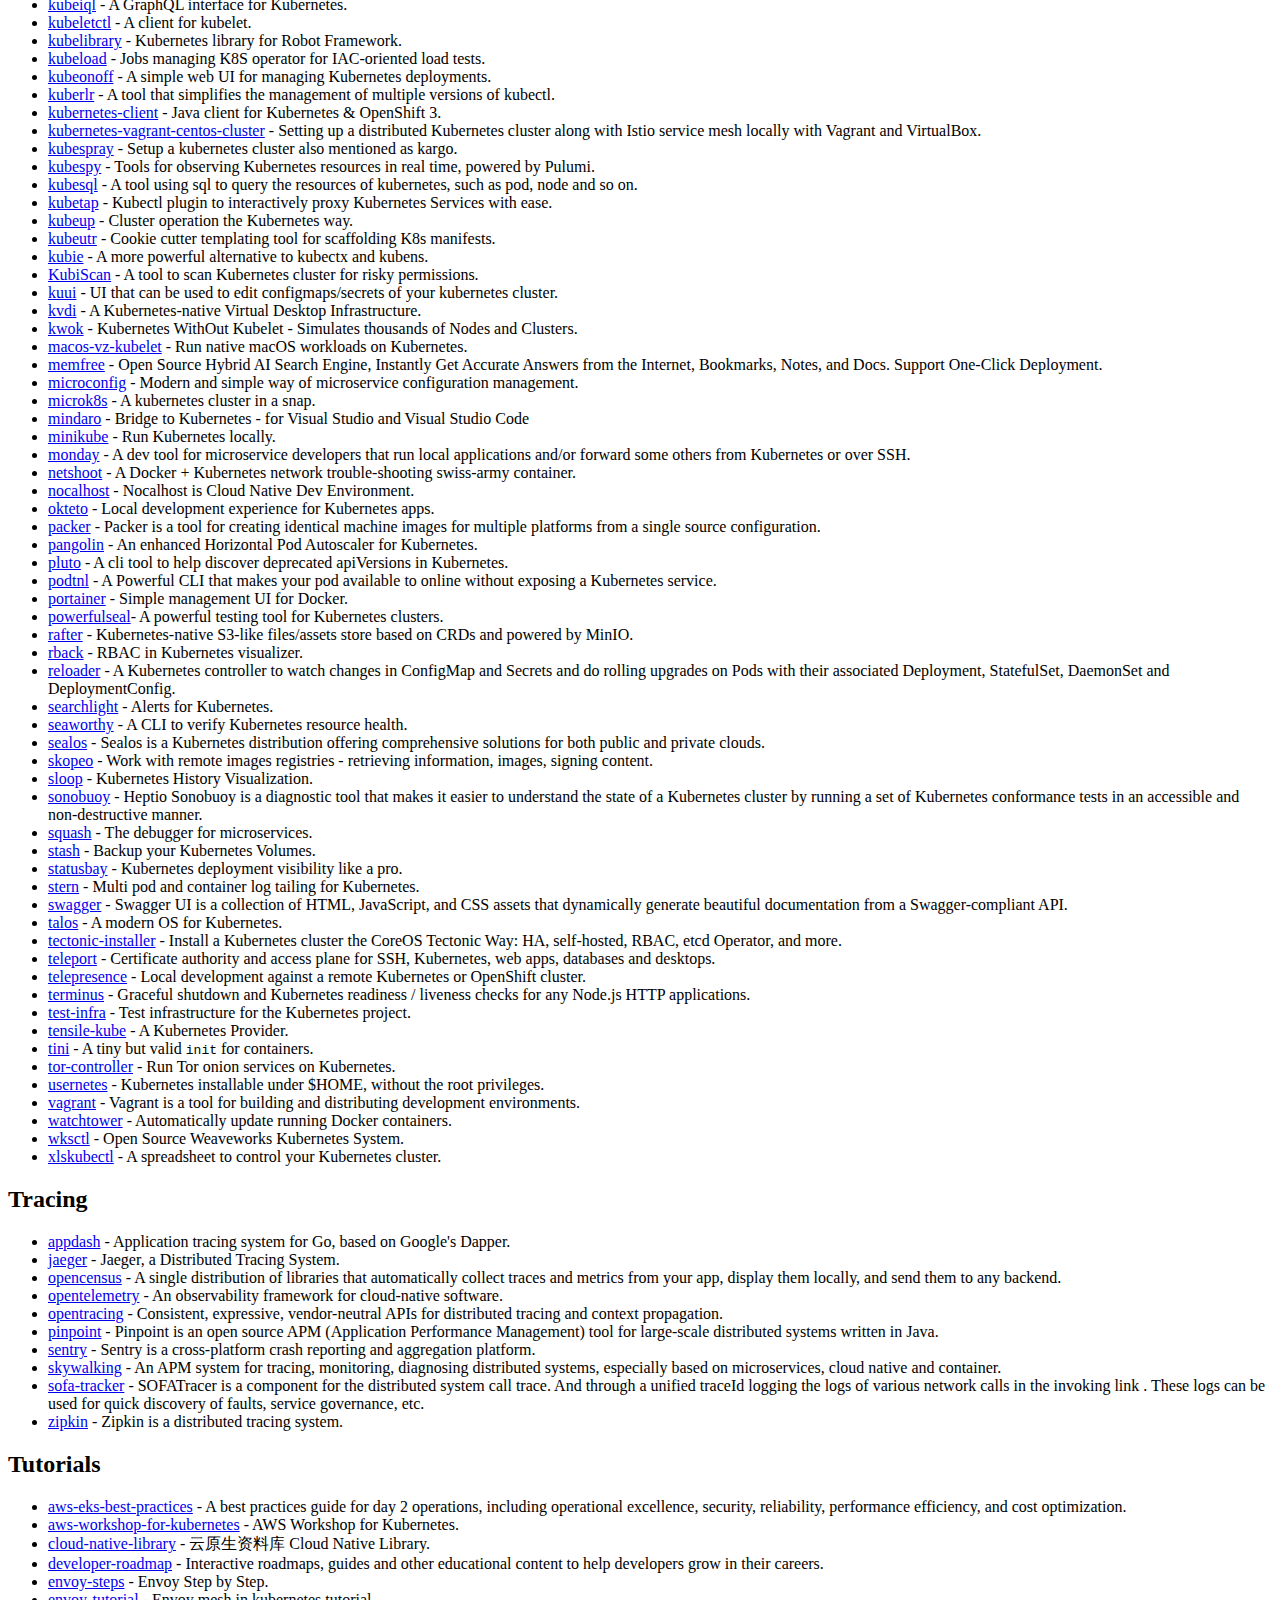
==== commit 1a9fa8b0: "deploy: c2b65337540c9d049e8085fbb1968c8e363dd26e" ====
--- a/index.html
+++ b/index.html
@@ -848,6 +848,7 @@
 <li><a href="https://github.com/microsoft/mindaro" rel="nofollow">mindaro</a> - Bridge to Kubernetes - for Visual Studio and Visual Studio Code</li>
 <li><a href="https://github.com/kubernetes/minikube" rel="nofollow">minikube</a> - Run Kubernetes locally.</li>
 <li><a href="https://github.com/eko/monday" rel="nofollow">monday</a> - A dev tool for microservice developers that run local applications and/or forward some others from Kubernetes or over SSH.</li>
+<li><a href="https://github.com/nicolaka/netshoot" rel="nofollow">netshoot</a> - A Docker + Kubernetes network trouble-shooting swiss-army container.</li>
 <li><a href="https://github.com/nocalhost/nocalhost" rel="nofollow">nocalhost</a> - Nocalhost is Cloud Native Dev Environment.</li>
 <li><a href="https://github.com/okteto/okteto" rel="nofollow">okteto</a> - Local development experience for Kubernetes apps.</li>
 <li><a href="https://github.com/hashicorp/packer" rel="nofollow">packer</a> - Packer is a tool for creating identical machine images for multiple platforms from a single source configuration.</li>
